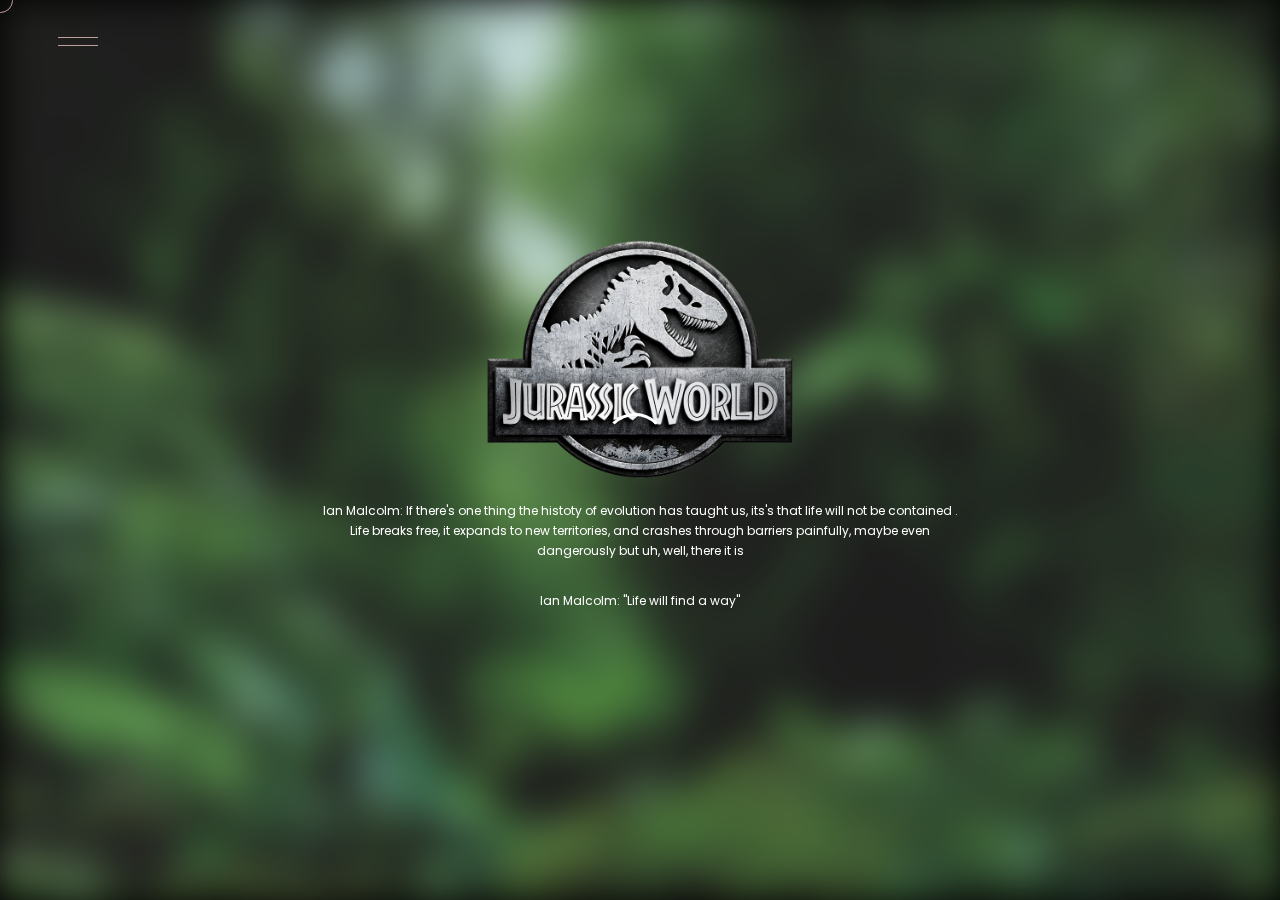
==== index.html @ 003c0462 "minor" ====
<!doctype html>
<html lang="en">

<head>

    <link rel="preload" href="wp-content/themes/10princearthur/assets/fonts/KenjoI.woff2" as="font" type="font/woff2"
        crossorigin />
    <link rel="preload" href="wp-content/themes/10princearthur/assets/fonts/TradeGothicLT.woff2" as="font"
        type="font/woff2" crossorigin />
    <link rel="preload" href="wp-content/themes/10princearthur/assets/fonts/TradeGothicLT-Bold.woff2" as="font"
        type="font/woff2" crossorigin />

    <title>Jurassic</title>

    <!--favicon -->
    <link rel="apple-touch-icon" sizes="144x144"
        href="wp-content/themes/10princearthur/assets/favicon/apple-touch-icon.png">
    <link rel="icon" type="image/png" sizes="32x32"
        href="wp-content/themes/10princearthur/assets/favicon/favicon-32x32.png">
    <link rel="icon" type="image/png" sizes="16x16"
        href="wp-content/themes/10princearthur/assets/favicon/favicon-16x16.png">
    <link rel="manifest" href="wp-content/themes/10princearthur/assets/favicon/site.html">
    <link rel="mask-icon" href="wp-content/themes/10princearthur/assets/favicon/safari-pinned-tab.svg" color="#5bbad5">
    

    <style>
        .main-overlay {
            position: fixed;
            top: 0;
            left: 0;
            background: #1d1d1d;
            width: 100%;
            height: 100vh;
            z-index: 1000;
        }
    </style>
    <link rel="stylesheet" type="text/css"
        href="wp-content/themes/10princearthur/assets/css/app-46ab275e9482dc9f40a6.css" />
    <link rel="preload" href="wp-content/themes/10princearthur/assets/css/app-46ab275e9482dc9f40a6.css" as="style" />
    <link rel="preload" href="wp-content/themes/10princearthur/assets/js/app-46ab275e9482dc9f40a6.js" as="script" />

    <meta charset="utf-8">
    <meta name="viewport" content="width=device-width, initial-scale=1">
    <link rel="stylesheet" href="https://maxcdn.bootstrapcdn.com/bootstrap/4.0.0/css/bootstrap.min.css" integrity="sha384-Gn5384xqQ1aoWXA+058RXPxPg6fy4IWvTNh0E263XmFcJlSAwiGgFAW/dAiS6JXm" crossorigin="anonymous">
    
    

    <link rel='dns-prefetch' href='http://s.w.org/' />
    <link rel='https://api.w.org/' href='wp-json/index.html' />

    <style type="text/css">
        #wpadminbar {
            display: none;
        }

        html {
            margin-top: 0 !important;
        }

        * html body {
            margin-top: 0 !important;
        }

        .landing_img{
            width: 320px;
            margin: 0 auto;
            display: block;
        }
        .game_dino_logo{
            width: 30%;
            margin: 0 auto;
            display: block;
        }
        .game_center_bg{
            height: 400px;
            width: 100%;
            background-image: url("./images/volcano.jpg");
            background-size: 100%;
            background-repeat: no-repeat;
            background-position: center;
        }
        .landing_content_div, .game_content_div {
            margin: 2rem;
            width: 50%;
            text-align: center;
            color: white;
            font-size: 12px;
            margin: 1rem auto;
        }
        .h3{
            font-weight: bold !important;
            font-size: 52px !important;
            letter-spacing: 0px !important;
        }
        .header_italic{
            font-style: italic !important;
            font-size: 52px !important;
            letter-spacing: 0px !important;
        }

        .h5, .h6{
            font-weight: 300 !important;
            letter-spacing: 0px !important;
        }
        a:hover{
            text-decoration: none;
            color: white;
        }
        .menu__link{
            font-style: italic !important;
            font-size: 64px !important;
            font-weight: 400 !important;
        }
        .menu_items{
            margin: 3rem 0 !important;
        }

        @media only screen and (min-width: 768px) and (max-width: 992px) {
            
            .landing_para{
                font-size: 16px;
            }
            .landing_sub_para{
                font-size: 14px;
            }
            .landing_content_div{
                width: 75% !important;
            }
        }
        @media only screen and (min-width: 576px) and (max-width: 782px) {
            html {
                margin-top: 0 !important;
            }

            * html body {
                margin-top: 0 !important;
            }
            .landing_img{
                width: 3500px;
                margin: 0 auto;
                display: block;
            }
            .landing_para{
                font-size: 16px;
            }
            .landing_sub_para{
                font-size: 14px;
            }
            .landing_content_div{
                width: 90% !important;
            }
        }
        
        @media only screen and (max-width: 576px) {
            html {
                margin-top: 0 !important;
            }

            * html body {
                margin-top: 0 !important;
            }
            .landing_img{
                width: 270px;
                margin: 0 auto;
                display: block;
            }
            .landing_para{
                font-size: 14px;
            }
            .landing_sub_para{
                font-size: 12px;
            }
            .landing_content_div{
                width: 90% !important;
            }
        }
        .menu{
            background-image: url('./images/menubg.jpg');
            background-size: 100% 100%;
            background-repeat: no-repeat;
        }

        
    </style>

</head>

<body>
    


    <div class="main-overlay"></div>

    <div class="loader-bg"></div>
    <div class="preloader">
        <div></div>
    </div>
    <audio autoplay loop  id="playAudio">
        <source src="music/music.ogg">
        <source src="music/music.mp3">
    </audio>

    <x-application use-router="true" class="app">

        <header class="header js-header is-menu-active">
            <button class="header__btn js-menu-btn">
                <span></span>
                <span></span>
            </button>
            <p id="idx_cart" class="mb-0" style="color: white;">
                cart
            </p>
            <a class="header__logo" style="display: none;">
                <app-header-logo></app-header-logo>
            </a>
        </header>

        <app-menu class="menu js-menu" >

            <button class="menu__closeBtn js-menu-btn">
                <span></span>
                <span></span>
            </button>

            <div class="menu__bg">

                
            </div>

            <div class="home__slideshow__content__bg" style="opacity: 1"></div>

            <app-mouse-scroll desktop-only="false" style="height: 100%;">
                <nav class="menu__content">
                    <div class="menu_items">
                        <a class="menu__link" data-menu-link href="#" data-index="0"
                            data-img-index="0">
                            <span class="text">About</span>
                        </a>
                    </div>
                    <div class="menu_items">
                        <a class="menu__link" data-menu-link href="#" data-index="1"
                            data-img-index="1">
                            <span class="text" style="font-weight: bold;">The Games & <span style="font-weight: 400;">Rules</span></span>
                        </a>
                    </div>
                    <div class="menu_items">
                        <a class="menu__link" data-menu-link href="#" data-index="2"
                            data-img-index="2">
                            <span class="text">Agenda</span>
                        </a>
                    </div>
                    <div class="menu_items">
                        <a class="menu__link" data-menu-link href="#" data-index="3"
                            data-img-index="3">
                            <span class="text">Shop</span>
                        </a>
                    </div>
                </nav>
            </app-mouse-scroll>
        </app-menu>


        <main role="main" class="main" data-main>


            <page-home class="is-intro">

                <app-slideshow class="home__slideshow">

                    


                    <!-- about -->
                    <div class="home__slideshow__slide js-slide">
                        <!-- has-content -->
                        <div class="home__slideshow__slide__inner">

                            <div class="cover is-video">

                                <img src="./images/landingspage.jpg" aria-label="" alt="" title=""
                                    data-hd-src="./images/landingspage.jpg"
                                    data-md-src="./images/landingspage.jpg"
                                    data-sd-src="./images/landingspage.jpg" responsive-img
                                    style="filter:blur(20px)" :align-100="" style="object-position: 50% 100%"
                                    class="" />

                                <img src="./images/landingspage.jpg" aria-label="" alt=""
                                    title="" data-hd-src="./images/landingspage.jpg"
                                    data-md-src="./images/landingspage.jpg"
                                    data-sd-src="./images/landingspage.jpg" responsive-img
                                    style="filter:blur(20px)" :align-100="" style="object-position: 50% 100%"
                                    class="mobilePortraitOnly" />


                            </div>
                            <div class="loader">
                                <div class="loader__content"></div>
                            </div>

                            <div class="home__slideshow__content" style="display: flex; align-items: center;">
                                <div class="home__slideshow__content__bg"></div>
                                <div class="home__intro">
                                    <div class="home__intro__content" style="display: flex; justify-content: center; align-items: center; flex-direction: column;">
                                        <img class="landing_img" src="./images/jurassicworldlogo.png"  />
                                        <div class="landing_content_div">
                                            <p class="landing_para" style="line-height: 20px;">Ian Malcolm: If there's one thing the histoty of evolution has taught us, its's that life will not be contained
                                            . Life breaks free, it expands to new territories, and crashes through barriers painfully, maybe even dangerously but uh, well, there it is  </p>
                                            <p class="landing_sub_para" style="margin: 2rem">Ian Malcolm: "Life will find a way"</p>
                                        </div>
                                    </div>
                                    <div class="home__introLine">
                                        <svg viewBox="0 0 20 109" xmlns="http://www.w3.org/2000/svg">
                                            <g stroke="#FFFFFE" fill="none" fill-rule="evenodd">
                                                <path d="M10 0v108M1.146 99.353L10 108.209l8.853-8.855" />
                                            </g>
                                        </svg>
                                    </div>
                                </div>
                            </div>
                            <div class="home__introLine">
                                <svg viewBox="0 0 20 109" xmlns="http://www.w3.org/2000/svg">
                                    <g stroke="#FFFFFE" fill="none" fill-rule="evenodd">
                                        <path d="M10 0v108M1.146 99.353L10 108.209l8.853-8.855" />
                                    </g>
                                </svg>
                            </div>
                        </div>
                    </div>


                    <div class="home__slideshow__slide js-slide">
                        <!-- has-content -->
                        <div class="home__slideshow__slide__inner">

                            <div class="cover is-video">

                                <img src="./images/aboutus.jpg" aria-label="" alt="" title=""
                                    data-hd-src="./images/aboutus.jpg"
                                    data-md-src="./images/aboutus.jpg"
                                    data-sd-src="./images/aboutus.jpg" responsive-img
                                    style="filter:blur(20px)" :align-100="" style="object-position: 50% 100%"
                                    class="" />

                                <img src="./images/aboutus.jpg" aria-label="" alt=""
                                    title="" data-hd-src="./images/aboutus.jpg"
                                    data-md-src="./images/aboutus.jpg"
                                    data-sd-src="./images/aboutus.jpg" responsive-img
                                    style="filter:blur(20px)" :align-100="" style="object-position: 50% 100%"
                                    class="mobilePortraitOnly" />


                            </div>

                            <div class="home__slideshow__content" style="display: flex; align-items: center;">
                                <div class="home__slideshow__content__bg"></div>
                                <div>
                                    <div style="display: flex; gap: 10px;">
                                        <app-multiline set-delay="false" class="home__slideshow__title" word-class="h3">
                                            ABOUT</app-multiline>
                                        <app-multiline set-delay="false" class="home__slideshow__title" word-class="header_italic">
                                            US</app-multiline>
                                    </div>
                                    
                                    <app-multiline set-delay="false" class="home__slideshow__text" word-class="h5" style="margin: 1rem 0;">
                                        We are Exod Studio, aboard game publisher based in France. As big fans of the Jurassic license, we are happy and proud to work with Universal and Amblim to bring you the Jurassic World experience as a miniature game.
                                    </app-multiline>

                                    <app-multiline set-delay="false" class="home__slideshow__text_2" word-class="h6" style="margin: 1rem 0; color: white;">
                                        Check out our other games and projects on our website by clicking on the link<br />
                                        below:
                                    </app-multiline>

                                    <app-multiline set-delay="false" class="home__slideshow__text_2" word-class="h6" style="margin: 1.5rem 0; color: white;">
                                        https://exodstudio.com
                                    </app-multiline>
                                </div>
                            </div>
                        </div>
                    </div>


                    <div class="home__slideshow__slide js-slide">
                        <!-- has-content -->
                        <div class="home__slideshow__slide__inner">

                            <div class="cover is-video">

                                <img src="./images/gamebg.jpg" aria-label="" alt="" title=""
                                    data-hd-src="./images/gamebg.jpg"
                                    data-md-src="./images/gamebg.jpg"
                                    data-sd-src="./images/gamebg.jpg" responsive-img
                                    style="filter:blur(20px)" :align-100="" style="object-position: 50% 100%"
                                    class="" />

                                <img src="./images/gamebg.jpg" aria-label="" alt=""
                                    title="" data-hd-src="./images/gamebg.jpg"
                                    data-md-src="./images/gamebg.jpg"
                                    data-sd-src="./images/gamebg.jpg" responsive-img
                                    style="filter:blur(20px)" :align-100="" style="object-position: 50% 100%"
                                    class="mobilePortraitOnly" />


                            </div>
                            <div class="loader">
                                <div class="loader__content"></div>
                            </div>

                            <div class="home__slideshow__content" style="display: flex; align-items: center;">
                                <div class="home__slideshow__content__bg"></div>
                                <div class="home__intro">
                                    <div class="home__intro__content" style="display: flex; justify-content: center; align-items: center; flex-direction: column;">
                                        <div style="display: flex; gap: 10px;">
                                            <app-multiline set-delay="false" class="home__slideshow__title" word-class="h3">
                                                THE</app-multiline>
                                            <app-multiline set-delay="false" class="home__slideshow__title" word-class="header_italic">
                                                MINIATURE GAME</app-multiline>
                                        </div>
                                        <!-- <p class="page_header" style="font-size: 48px;">The <span class="font-weight-normal font-italic">BoardGame</span></p> -->
                                        <div class="landing_content_div">
                                            <p class="landing_para" style="line-height: 20px;">
                                                Jurassic World Miniature Game is an ambitious project that aims to immerse players in the world of the Jurassic World and Jurassic Park movie franchise.
                                                The game uses both miniature and cards to bring the players directly into the action and give then a truly cinematic experience.
                                            </p>
                                        </div>
                                    </div>
                                    <div class="home__introLine">
                                        <svg viewBox="0 0 20 109" xmlns="http://www.w3.org/2000/svg">
                                            <g stroke="#FFFFFE" fill="none" fill-rule="evenodd">
                                                <path d="M10 0v108M1.146 99.353L10 108.209l8.853-8.855" />
                                            </g>
                                        </svg>
                                    </div>
                                </div>
                            </div>
                            <div class="home__introLine">
                                <svg viewBox="0 0 20 109" xmlns="http://www.w3.org/2000/svg">
                                    <g stroke="#FFFFFE" fill="none" fill-rule="evenodd">
                                        <path d="M10 0v108M1.146 99.353L10 108.209l8.853-8.855" />
                                    </g>
                                </svg>
                            </div>
                        </div>
                    </div>


                    <div class="home__slideshow__slide js-slide" style="background: white;">
                        <!-- has-content -->
                        <div class="home__slideshow__slide__inner">

                            <div class="home__slideshow__content" style="display: flex; align-items: center;padding: 0;">
                                <!-- <div class="home__slideshow__content__bg"></div> -->                               
                            
                                <div class="container py-5">
                                    <div class="row my-5">
                                        <div class="col-md-6">
                                            <div>
                                                <div >
                                                    <app-multiline set-delay="false" class="home__slideshow__title" word-class="h3" style="margin-bottom: 5px; color: black">
                                                        WELCOME TO</app-multiline>
                                                    <app-multiline set-delay="false" class="home__slideshow__title" word-class="header_italic" style="color: black">
                                                        JURASSIC WORLD</app-multiline>
                                                </div>
                                                <app-multiline set-delay="false" class="home__slideshow__text" word-class="h5" style="margin: 1rem 0; color: black;" >
                                                    Jurassic World Miniature Game is a compitetive card-based skimish game for 2-4 players . 
                                                    Take the control of dinosaurs abd humans from the movie franchise!
                                                </app-multiline>
            
                                                <app-multiline set-delay="false" class="home__slideshow__text_2" word-class="h6" style="margin: 1rem 0; color: black;">
                                                    The main box contains everything you need to stage a narrative campaign of 12 mission depicting the story of the Park Rangers during the events of the Jurassic World movie and beyond. Each Mission is about 30 to 90 minutes to play.
                                                </app-multiline>
                                                <app-multiline set-delay="false" class="home__slideshow__text_2" word-class="h6" style="margin: 1rem 0; color: black;">
                                                    Extend the experience by using the free play mode. Create your own missions and roster  of units using the miniatures and terrain from your collection.
                                                    The main box can also be expanded with numerous expansions containing new game modes and unique miniatures.
                                                </app-multiline>
                                            </div>
                                        </div>
                                        <div class="d-none d-md-block d-lg-block d-xl-block col-md-6">
                                            <img class="corebox" src='./images//MOCKUP_COREBOX_FR.png' style="width: 100%;" />
                                        </div>
                                    </div>                
                                    
                                </div>
                            </div>
                        </div>
                    </div>


                    <div class="home__slideshow__slide js-slide" style="background: white;">
                        <!-- has-content -->
                        <div class="home__slideshow__slide__inner">

                            <div class="home__slideshow__content" style="display: flex; align-items: center;padding: 0;">
                                <!-- <div class="home__slideshow__content__bg"></div> -->                               
                            
                                <div class="container py-5">
                                    <div>
                                        <div class="game_center_bg">
                                            <div class="d-flex h-100 align-items-center">
                                                <img class="game_dino_logo" src="images/jurassicworldlogo.png" />
                                            </div>
                                        </div>
                                    </div>               
                                    
                                </div>
                            </div>
                        </div>
                    </div>

                    <div class="home__slideshow__slide js-slide" style="background: white;">
                        <!-- has-content -->
                        <div class="home__slideshow__slide__inner">

                            <div class="home__slideshow__content" style="display: flex; align-items: center;padding: 0;">
                                <!-- <div class="home__slideshow__content__bg"></div> -->                               
                            
                                <div class="container py-5">
                                    <div class="row my-5">
                                        <div class="col-md-7">
                                        </div>
                                        <div class="col-md-5">
                                            <div >
                                                <div style="display: flex; gap: 10px; justify-content: flex-end;">
                                                    <app-multiline set-delay="false" class="home__slideshow__title" word-class="h3" style="color: black">
                                                        THE</app-multiline>
                                                    <app-multiline set-delay="false" class="home__slideshow__title" word-class="header_italic" style="color: black">
                                                        RULES</app-multiline>
                                                </div>
                                                <app-multiline set-delay="false" class="home__slideshow__text" word-class="h5" style="margin: 1rem 0; color: black;  text-align: end;" >
                                                    Interested in the rules of the game?
                                                </app-multiline>
                                                <app-multiline set-delay="false" class="home__slideshow__text" word-class="h5" style="margin: 1rem 0; color: black;  text-align: end;" >
                                                    Simply download them below:
                                                </app-multiline>
                                                
                                                <app-multiline set-delay="false" class="home__slideshow__text_2" word-class="h6" style="margin: 1rem 0; color: black; text-align: end;">
                                                    Choose your scenario, select the units you're teaming up, and build your deck of Action and Hero cards based on those choices. Then deploy your miniatures on the board and start the game!
                                                </app-multiline>
                                                <app-multiline set-delay="false" class="home__slideshow__text_2" word-class="h6" style="margin: 1rem 0; color: black; text-align: end;">
                                                    Download the complete rules of the game with the<br />
                                                    below:
                                                </app-multiline>
                                                <a href="#">
                                                    <app-multiline set-delay="false" class="home__slideshow__text" word-class="h5" style="margin: 1rem 0; color: black;  text-align: end;" >
                                                        DOWNLOAD PDF
                                                    </app-multiline>
                                                </a>
                                                <a target="_blank" href="https://www.youtube.com/watch?v=rvByXpLkl5E" style="text-decoration: underline;">
                                                    <app-multiline set-delay="false" class="home__slideshow__text" word-class="h6" style="margin: 0.5rem 0; color: red;  text-align: end;" >
                                                        https://www.youtube.com/watch?v=rvByXpLkl5E
                                                    </app-multiline>
                                                </a>
                                                <a target="_blank" href="https://www.youtube.com/watch?v=rvByXpLkl5E" style="text-decoration: underline;">
                                                    <app-multiline set-delay="false" class="home__slideshow__text" word-class="h6" style="margin: 0.5rem 0; color: red;  text-align: end;" >
                                                        https://youtu.be/SiNRdaDM_sU
                                                    </app-multiline>
                                                </a>
                                            </div>
                                        </div>
                                    </div>                
                                    
                                </div>
                            </div>
                            <img class="dino_img d-none d-md-block" src="images/dino.png" style="position: absolute;bottom: -30px; left: -35px; width: 60%;" />
                        </div>
                    </div>

                    <!-- contact -->
                    <div class="home__slideshow__slide js-slide">
                        <!-- has-content -->
                        <div class="home__slideshow__slide__inner">

                            <div class="cover is-video">

                                <img src="./images/contact.jpg" aria-label="" alt="" title=""
                                    data-hd-src="./images/contact.jpg"
                                    data-md-src="./images/contact.jpg"
                                    data-sd-src="./images/contact.jpg" responsive-img
                                    style="filter:blur(20px)" :align-100="" style="object-position: 50% 100%"
                                    class="" />

                                <img src="./images/contact.jpg" aria-label="" alt=""
                                    title="" data-hd-src="./images/contact.jpg"
                                    data-md-src="./images/contact.jpg"
                                    data-sd-src="./images/contact.jpg" responsive-img
                                    style="filter:blur(20px)" :align-100="" style="object-position: 50% 100%"
                                    class="mobilePortraitOnly" />


                            </div>

                            <div class="home__slideshow__content" style="display: flex; align-items: center;">
                                <div class="home__slideshow__content__bg"></div>
                                <div>
                                    <div style="display: flex; gap: 10px;">
                                        <app-multiline set-delay="false" class="home__slideshow__title" word-class="h3">
                                            CONTACT</app-multiline>
                                        <app-multiline set-delay="false" class="home__slideshow__title" word-class="header_italic">
                                            US</app-multiline>
                                    </div>
                                    <app-multiline set-delay="false" class="home__slideshow__text" word-class="h5" style="margin: 1rem 0;">
                                        Follow us on social networks to get to know us better, we will always be happy to share our adventure with the community.
                                    </app-multiline>

                                    <app-multiline set-delay="false" class="home__slideshow__text" word-class="h5" style="margin-top: 3rem">
                                        Community Manager
                                    </app-multiline>
                                    <app-multiline set-delay="false" class="home__slideshow__text_2" word-class="h6">
                                        david.lockwood@exod-games.com
                                    </app-multiline>

                                    <app-multiline set-delay="false" class="home__slideshow__text" word-class="h5" style="margin-top: 2rem">
                                        Contact Mail
                                    </app-multiline>
                                    <app-multiline set-delay="false" class="home__slideshow__text_2" word-class="h6" >
                                        contact@exod-games.com
                                    </app-multiline>
                                </div>
                            </div>
                        </div>
                    </div>

                    


                </app-slideshow>
            </page-home>

        </main>

        <!-- <div class="cookieBanner__bg"></div>
        <div class="cookieBanner js-cookie-bar">
            <div class="cookieBanner__text">
                This site uses cookies to optimize your experience. <a class="desktopOnly" data-privacy-open
                    aria-label="open privacy policies">
                    Read more </a>
            </div>
            <a class="cookieBanner__text mobileAndTabletOnly" data-privacy-open aria-label="open privacy policies">
                Read more </a>
            <div class="cookieBanner__line" aria-hidden="true"></div>
            <button aria-label="accept cookies" class="js-cookie-accept | cookieBanner__btnAccept"
                aria-label="accept cookies">
                Accept </button>
            <button aria-label="deny cookies" class="js-cookie-refuse | cookieBanner__btnRefuse"
                aria-label="close cookies">
                <span></span>
                <span></span>
            </button>
        </div> -->


        <div class="privacy" data-privacy>
            <div class="privacy__inner">
                <button class="privacy__closeBtn" data-privacy-close aria-label="close privacy policies">
                    <span></span>
                    <span></span>
                </button>
                <div class="privacy__bg" aria-hidden="true"></div>
                <h2 class="privacy__header desktopOnly">
                    <app-multiline delay="0.7" word-class="privacy__title">
                        privacy policy </app-multiline>
                </h2>
                <div class="privacy__content">
                    <app-mouse-scroll data-scroll-speed="0.03" data-scroll-mult="1.3" desktop-only="true">
                        <div class="js-content">
                            <h2 class="privacy__header mobileOnly">
                                <app-multiline delay="7" word-class="privacy__title">
                                    privacy policy </app-multiline>
                            </h2>
                            <div>
                                <p>North Drive Investments and its associated housing developments, including 10 Prince
                                    Arthur, believe strongly that every person has the right to privacy. When
                                    registering at our sales offices or visiting our websites, North Drive Investments
                                    collects personal information from individuals with a commitment to the protection
                                    of individual privacy. North Drive Investments asks for and maintains information on
                                    its visitors and clients to provide a better, more personal experience and to
                                    promote special offers. North Drive Investments has taken measures to protect the
                                    security and confidentiality of personal information.</p>
                                <h4 class="h3 h4">OPT-OUT</h4>
                                <p>When appropriate, you are given the opportunity to: (i) opt-out of receiving
                                    communications from us; (ii) remove your personal information from our records; or
                                    (iii) elect to no longer use the Website. If you wish to opt-out of receiving
                                    further communications, please contact our Privacy Officer by email or phone using
                                    the contact information provided below.</p>
                                <h4 class="h4">COLLECTION OF DATA</h4>
                                <p>Our third party service providers, including advertising service providers, may also
                                    use web beacons and cookies to collect personal information from your browser or
                                    device when you visit or use our Website. We and our service providers use this
                                    personal information to advertise to you, including by providing targeted
                                    advertisements to you on other websites. You may be able to change the preferences
                                    on your browser or device to prevent or limit the acceptance of cookies, but this
                                    may prevent you from taking advantage of some Website features. You may also opt-out
                                    of the use of cookies by contacting our Privacy Officer using the contact
                                    information provided below.</p>
                                <p>If you have any questions or concerns about this Privacy Policy or our collection and
                                    use of your personal information, please contact us at:<br />
                                    <a href="mailto:INFO@NORTHDRIVE.CA">INFO@NORTHDRIVE.CA</a>
                                </p>
                                <p>&nbsp;</p>
                            </div>
                        </div>
                    </app-mouse-scroll>
                </div>
            </div>
        </div>

        <!-- <div style="display-inline-block" class="btn--phone">
            <a href="tel:416 670 3699">
                416 670 3699
            </a>
        </div>

        <div style="display-inline-block" class="btn--register">
            <a href="http://cinderblocinc.com/contact/" class="is-phone">
                416 670 3699
            </a>
            <span class="btn--register__sepa"></span>
            <a href="http://cinderblocinc.com/register/">
                Register
            </a>
        </div> -->

        <div class="cursor" data-cursor></div>

    </x-application>

    <script src="https://code.jquery.com/jquery-3.2.1.slim.min.js" integrity="sha384-KJ3o2DKtIkvYIK3UENzmM7KCkRr/rE9/Qpg6aAZGJwFDMVNA/GpGFF93hXpG5KkN" crossorigin="anonymous"></script>

    <script type="text/javascript" async
        src="wp-content/themes/10princearthur/assets/js/app-46ab275e9482dc9f40a6.js"></script>

    <script>
        $(document).ready(function(){
            document.getElementById("playAudio").play()
            $('#playAudio').get(0).autoplay();
        });
    </script>


</body>

<!-- Mirrored from cinderblocinc.com/10princearthur/ by HTTrack Website Copier/3.x [XR&CO'2014], Wed, 21 Apr 2021 03:10:47 GMT -->

</html>
---- wp-content/themes/10princearthur/assets/css/app-46ab275e9482dc9f40a6.css ----
@import url('https://fonts.googleapis.com/css2?family=Poppins:ital,wght@0,200;0,300;0,400;0,500;0,600;0,700;1,200;1,300;1,400;1,500;1,600&display=swap');
:root {
  --windowWidth: 100vw;
  --windowHeight: 100vh;
}
html {
  overflow-x: hidden;
  overflow-y: hidden;
  height: 100%;
  width: 100%;
  scroll-behavior: smooth;
}
@media (prefers-reduced-motion: reduce) {
  html {
    scroll-behavior: auto;
  }
}
@media screen and (max-width: 1024px) {
  html {
    overflow-y: auto;
  }
}
body {
  width: 100%;
  overflow: hidden;
  margin: 0 !important;
  -webkit-tap-highlight-color: rgba(0,0,0,0);
}
x-application,
x-application > *,
x-application:hover,
x-application > *:hover {
  cursor: none !important;
}
.acf-block-preview {
  overflow: hidden;
}
x-application,
.acf-block-preview {
  display: block;
  position: relative;
  background: #c09f9b;
  -webkit-font-smoothing: antialiased;
  -moz-osx-font-smoothing: grayscale;
  -moz-font-feature-settings: "liga", "kern";
  text-rendering: optimizelegibility;
  -webkit-text-size-adjust: 100%;
  -ms-text-size-adjust: 100%;
}
x-application *,
.acf-block-preview *,
x-application *:before,
.acf-block-preview *:before,
x-application *:after,
.acf-block-preview *:after {
  box-sizing: border-box;
}
x-application a,
.acf-block-preview a {
  color: inherit;
  text-decoration: none;
}
x-application a,
.acf-block-preview a,
x-application button,
.acf-block-preview button {
  cursor: pointer;
  outline: none;
  border: none;
  -webkit-appearance: none;
}
x-application input,
.acf-block-preview input,
x-application button,
.acf-block-preview button,
x-application a,
.acf-block-preview a {
  -webkit-appearance: none;
  outline: none;
}
x-application ol,
.acf-block-preview ol,
x-application ul,
.acf-block-preview ul,
x-application li,
.acf-block-preview li {
  list-style: none;
  padding: 0;
}
x-application header_italic,
.acf-block-preview header_italic,
x-application h1,
.acf-block-preview h1,
x-application h2,
.acf-block-preview h2,
x-application h3,
.acf-block-preview h3,
x-application h4,
.acf-block-preview h4,
x-application h5,
.acf-block-preview h5,
x-application h6,
.acf-block-preview h6,
x-application p,
.acf-block-preview p,
x-application button,
.acf-block-preview button,
x-application ul,
.acf-block-preview ul {
  margin: 0;
}
x-application input:-webkit-autofill,
.acf-block-preview input:-webkit-autofill,
x-application input:-webkit-autofill:hover,
.acf-block-preview input:-webkit-autofill:hover,
x-application input:-webkit-autofill:focus,
.acf-block-preview input:-webkit-autofill:focus,
x-application input:-webkit-autofill:active,
.acf-block-preview input:-webkit-autofill:active {
  -webkit-transition: "color 9999s ease-out, background-color 9999s ease-out";
  -webkit-transition-delay: 9999s;
}
x-application,
.acf-block-preview {
  color: #fff;
  font-size: 26px;
  font-size: calc( 13px + (26 - 13) * (100vw - 320px) / (1024 - 320) );
  line-height: 1.3;
  font-family: 'Poppins', sans-serif;
  -webkit-font-variant-ligatures: no-common-ligatures;
  font-variant-ligatures: none;
}
x-application .menu__link,
.acf-block-preview .menu__link {
  font-size: 6.8359375vw;
  font-weight: normal;
  letter-spacing: 0.054545454545455em;
  line-height: 0.8;
  margin: 1rem 0;
}
@media screen and (max-width: 1024px) {
  x-application .menu__link,
  .acf-block-preview .menu__link {
    font-size: 70px;
  }
}
@media screen and (max-width: 767px) and (orientation: portrait), screen and (max-width: 850px) and (orientation: landscape) {
  x-application .menu__link,
  .acf-block-preview .menu__link {
    font-size: 25px;
  }
}
x-application .header_italic,
.acf-block-preview .header_italic,
x-application .h2,
.acf-block-preview .h2,
x-application .h3,
.acf-block-preview .h3,
x-application .h4,
.acf-block-preview .h4,
x-application .label,
.acf-block-preview .label,
x-application .input--text,
.acf-block-preview .input--text,
x-application .input--submit,
.acf-block-preview .input--submit,
x-application .form__success,
.acf-block-preview .form__success,
x-application .editorialTitle,
.acf-block-preview .editorialTitle,
x-application .privacy__title,
.acf-block-preview .privacy__title {
  font-weight: normal;
  text-transform: uppercase;
  position: relative;
  letter-spacing: 0.054545454545455em;
  font-family: 'Poppins', sans-serif;
  color: inherit;
  line-height: 0.916666666666667;
}
@media screen and (min-width: 1025px) {
  x-application .header_italic,
  .acf-block-preview .header_italic,
  x-application .h2,
  .acf-block-preview .h2,
  x-application .h3,
  .acf-block-preview .h3,
  x-application .h4,
  .acf-block-preview .h4,
  x-application .label,
  .acf-block-preview .label,
  x-application .input--text,
  .acf-block-preview .input--text,
  x-application .input--submit,
  .acf-block-preview .input--submit,
  x-application .form__success,
  .acf-block-preview .form__success,
  x-application .editorialTitle,
  .acf-block-preview .editorialTitle,
  x-application .privacy__title,
  .acf-block-preview .privacy__title {
    font-size: calc(36px + (66 - 36) * (100vw - 1025px) / (1920 - 1025));
  }
}
@media screen and (max-width: 1024px) {
  x-application .header_italic,
  .acf-block-preview .header_italic,
  x-application .h2,
  .acf-block-preview .h2,
  x-application .h3,
  .acf-block-preview .h3,
  x-application .h4,
  .acf-block-preview .h4,
  x-application .label,
  .acf-block-preview .label,
  x-application .input--text,
  .acf-block-preview .input--text,
  x-application .input--submit,
  .acf-block-preview .input--submit,
  x-application .form__success,
  .acf-block-preview .form__success,
  x-application .editorialTitle,
  .acf-block-preview .editorialTitle,
  x-application .privacy__title,
  .acf-block-preview .privacy__title {
    font-size: 36px;
  }
}
@media screen and (max-width: 850px) and (orientation: landscape) {
  x-application .header_italic,
  .acf-block-preview .header_italic,
  x-application .h2,
  .acf-block-preview .h2,
  x-application .h3,
  .acf-block-preview .h3,
  x-application .h4,
  .acf-block-preview .h4,
  x-application .label,
  .acf-block-preview .label,
  x-application .input--text,
  .acf-block-preview .input--text,
  x-application .input--submit,
  .acf-block-preview .input--submit,
  x-application .form__success,
  .acf-block-preview .form__success,
  x-application .editorialTitle,
  .acf-block-preview .editorialTitle,
  x-application .privacy__title,
  .acf-block-preview .privacy__title {
    font-size: 28px !important;
  }
}
@media screen and (max-width: 767px) and (orientation: portrait) {
  x-application .header_italic,
  .acf-block-preview .header_italic,
  x-application .h2,
  .acf-block-preview .h2,
  x-application .h3,
  .acf-block-preview .h3,
  x-application .h4,
  .acf-block-preview .h4,
  x-application .label,
  .acf-block-preview .label,
  x-application .input--text,
  .acf-block-preview .input--text,
  x-application .input--submit,
  .acf-block-preview .input--submit,
  x-application .form__success,
  .acf-block-preview .form__success,
  x-application .editorialTitle,
  .acf-block-preview .editorialTitle,
  x-application .privacy__title,
  .acf-block-preview .privacy__title {
    font-size: 30px !important;
  }
}
x-application .is-floorplan .h2,
.acf-block-preview .is-floorplan .h2 {
  font-size: 25px;
  letter-spacing: 0.04em;
}
x-application .h5,
.acf-block-preview .h5 {
  line-height: 1;
  font-weight: 500;
  font-family: 'Poppins', sans-serif;
  font-size: 18px;
  letter-spacing: 0.12em;
}
x-application .h6,
.acf-block-preview .h6 {
  line-height: 1;
  font-weight: 500;
  font-family: 'Poppins', sans-serif;
  font-size: 10px;
  letter-spacing: 0.12em;
}
@media screen and (max-width: 959px), screen and (max-width: 1024px) and (orientation: portrait) {
  x-application .is-floorplan-right .h2,
  .acf-block-preview .is-floorplan-right .h2,
  x-application .is-floorplan-left .h2,
  .acf-block-preview .is-floorplan-left .h2 {
    font-size: 25px !important;
  }
}
x-application .text--medium,
.acf-block-preview .text--medium {
  line-height: 1.333333333333333;
  font-weight: 100;
  font-family: 'Poppins', sans-serif;
  font-size: 27px;
}
@media screen and (min-width: 1025px) {
  x-application .text--medium,
  .acf-block-preview .text--medium {
    font-size: calc(27px + (48 - 27) * (100vw - 1025px) / (1920 - 1025));
  }
}
x-application .text--small,
.acf-block-preview .text--small {
  letter-spacing: 0.04em;
  font-weight: 100;
  font-family: 'Poppins', sans-serif;
  font-size: 15px;
  line-height: 1.333333333333333;
}
@media screen and (min-width: 1025px) {
  x-application .text--small,
  .acf-block-preview .text--small {
    font-size: calc(18px + (28 - 18) * (100vw - 1025px) / (1920 - 1025));
    line-height: 1.555555555555556;
  }
}
@media screen and (max-width: 1024px) {
  x-application .text--small,
  .acf-block-preview .text--small {
    font-size: 17px;
  }
}
@media screen and (max-width: 767px) and (orientation: portrait), screen and (max-width: 850px) and (orientation: landscape) {
  x-application .text--small,
  .acf-block-preview .text--small {
    font-size: 15px;
  }
}
x-application .text--xsmall,
.acf-block-preview .text--xsmall {
  line-height: 2.571428571428572;
  letter-spacing: 0.12em;
  font-weight: bold;
  font-family: 'Poppins', sans-serif;
  font-size: 1.3671875vw;
}
x-application .privacy__content,
.acf-block-preview .privacy__content {
  font-size: 12px;
  font-size: calc( 12px + (12 - 12) * (100vw - 320px) / (1024 - 320) );
  line-height: 1.75;
  font-weight: normal;
  position: relative;
  font-family: 'Poppins', sans-serif;
  color: #fff;
}
x-application .privacy__content p,
.acf-block-preview .privacy__content p {
  margin-bottom: 25px;
}
x-application .privacy__content header_italic,
.acf-block-preview .privacy__content header_italic,
x-application .privacy__content h2,
.acf-block-preview .privacy__content h2,
x-application .privacy__content h3,
.acf-block-preview .privacy__content h3,
x-application .privacy__content h4,
.acf-block-preview .privacy__content h4,
x-application .privacy__content h5,
.acf-block-preview .privacy__content h5,
x-application .privacy__content h6,
.acf-block-preview .privacy__content h6,
x-application .privacy__content a,
.acf-block-preview .privacy__content a,
x-application .privacy__content b,
.acf-block-preview .privacy__content b,
x-application .privacy__content strong,
.acf-block-preview .privacy__content strong {
  color: #161615;
}
x-application .privacy__content header_italic,
.acf-block-preview .privacy__content header_italic,
x-application .privacy__content h2,
.acf-block-preview .privacy__content h2,
x-application .privacy__content h2.h2,
.acf-block-preview .privacy__content h2.h2,
x-application .privacy__content h3,
.acf-block-preview .privacy__content h3,
x-application .privacy__content h3.h3,
.acf-block-preview .privacy__content h3.h3,
x-application .privacy__content h4,
.acf-block-preview .privacy__content h4,
x-application .privacy__content h4.h4,
.acf-block-preview .privacy__content h4.h4,
x-application .privacy__content h5,
.acf-block-preview .privacy__content h5,
x-application .privacy__content h5.h5,
.acf-block-preview .privacy__content h5.h5,
x-application .privacy__content h6,
.acf-block-preview .privacy__content h6,
x-application .privacy__content h6.h6,
.acf-block-preview .privacy__content h6.h6 {
  font-size: 12px;
  font-size: calc( 12px + (12 - 12) * (100vw - 320px) / (1024 - 320) );
  font-weight: normal;
  line-height: 1.75;
  text-transform: uppercase;
  letter-spacing: 0.05em;
  font-family: 'Poppins', sans-serif;
  color: #161615;
}
x-application .number b,
.acf-block-preview .number b,
x-application .text--number,
.acf-block-preview .text--number,
x-application .header__title,
.acf-block-preview .header__title,
x-application .detail,
.acf-block-preview .detail {
  font-family: 'Poppins', sans-serif;
  font-size: 14px;
  letter-spacing: 0.12em;
  line-height: 1;
}
x-application .number b,
.acf-block-preview .number b,
x-application .text--number,
.acf-block-preview .text--number,
x-application .header__title,
.acf-block-preview .header__title {
  display: block;
}
x-application .text--number,
.acf-block-preview .text--number,
x-application .number b,
.acf-block-preview .number b {
  font-weight: bold;
}
x-application .detail,
.acf-block-preview .detail {
  line-height: 1.714285714285714;
}
@media screen and (max-width: 850px) and (orientation: landscape) {
  x-application .detail,
  .acf-block-preview .detail {
    font-size: 9px;
  }
}
@media screen and (max-width: 767px) and (orientation: portrait), screen and (max-width: 850px) and (orientation: landscape) {
  x-application .text--number,
  .acf-block-preview .text--number {
    font-size: 12px;
  }
}
.slideAnim,
.slideUp,
.slideUp--0,
.slideUp--1,
.slideUp--2,
.slideUp--3,
.slideUp--4,
.slideUp--5,
.slideUp--6,
.slideUp--7,
.slideUp--8,
.slideUp--9,
.slideUp--10 {
  will-change: opacity, transform;
  opacity: 0;
  transition: 1.8s cubic-bezier(0.43, 0.195, 0.02, 1);
  transition-property: transform, opacity;
}
.slideUp,
.slideUp--0,
.slideUp--1,
.slideUp--2,
.slideUp--3,
.slideUp--4,
.slideUp--5,
.slideUp--6,
.slideUp--7,
.slideUp--8,
.slideUp--9,
.slideUp--10 {
  transform: translateY(7vh) translateZ(0);
  transform-origin: 0 0;
  transition: all 1.3s cubic-bezier(0.43, 0.195, 0.02, 1);
  opacity: 0;
}
.is-active .slideUp,
.is-active .slideUp--0,
.is-active .slideUp--1,
.is-active .slideUp--2,
.is-active .slideUp--3,
.is-active .slideUp--4,
.is-active .slideUp--5,
.is-active .slideUp--6,
.is-active .slideUp--7,
.is-active .slideUp--8,
.is-active .slideUp--9,
.is-active .slideUp--10,
.slideUp .is-slide-active,
.slideUp--0 .is-slide-active,
.slideUp--1 .is-slide-active,
.slideUp--2 .is-slide-active,
.slideUp--3 .is-slide-active,
.slideUp--4 .is-slide-active,
.slideUp--5 .is-slide-active,
.slideUp--6 .is-slide-active,
.slideUp--7 .is-slide-active,
.slideUp--8 .is-slide-active,
.slideUp--9 .is-slide-active,
.slideUp--10 .is-slide-active {
  transform: translateZ(0);
  opacity: 1;
}
.slideUp.has-anim-ended,
.slideUp--0.has-anim-ended,
.slideUp--1.has-anim-ended,
.slideUp--2.has-anim-ended,
.slideUp--3.has-anim-ended,
.slideUp--4.has-anim-ended,
.slideUp--5.has-anim-ended,
.slideUp--6.has-anim-ended,
.slideUp--7.has-anim-ended,
.slideUp--8.has-anim-ended,
.slideUp--9.has-anim-ended,
.slideUp--10.has-anim-ended,
.has-anim-ended .slideUp,
.has-anim-ended .slideUp--0,
.has-anim-ended .slideUp--1,
.has-anim-ended .slideUp--2,
.has-anim-ended .slideUp--3,
.has-anim-ended .slideUp--4,
.has-anim-ended .slideUp--5,
.has-anim-ended .slideUp--6,
.has-anim-ended .slideUp--7,
.has-anim-ended .slideUp--8,
.has-anim-ended .slideUp--9,
.has-anim-ended .slideUp--10 {
  transform: none;
  transition: none;
  opacity: 1;
  will-change: unset;
}
.fadeIn,
.fadeIn--0,
.fadeIn--1,
.fadeIn--2,
.fadeIn--3,
.fadeIn--4,
.fadeIn--5,
.fadeIn--6,
.fadeIn--7,
.fadeIn--8,
.fadeIn--9,
.fadeIn--10 {
  transition: all 2s cubic-bezier(0.43, 0.195, 0.02, 1);
  opacity: 0;
}
.is-active .fadeIn,
.is-active .fadeIn--0,
.is-active .fadeIn--1,
.is-active .fadeIn--2,
.is-active .fadeIn--3,
.is-active .fadeIn--4,
.is-active .fadeIn--5,
.is-active .fadeIn--6,
.is-active .fadeIn--7,
.is-active .fadeIn--8,
.is-active .fadeIn--9,
.is-active .fadeIn--10,
.is-slide-active .fadeIn,
.is-slide-active .fadeIn--0,
.is-slide-active .fadeIn--1,
.is-slide-active .fadeIn--2,
.is-slide-active .fadeIn--3,
.is-slide-active .fadeIn--4,
.is-slide-active .fadeIn--5,
.is-slide-active .fadeIn--6,
.is-slide-active .fadeIn--7,
.is-slide-active .fadeIn--8,
.is-slide-active .fadeIn--9,
.is-slide-active .fadeIn--10 {
  opacity: 1;
}
.slideUp--0,
.is-active .slideUp--0,
.slideUp--0.is-active {
  transition-delay: 0s;
}
.is-next .slideUp--0,
.is-prev .slideUp--0 {
  transition-delay: 0s;
}
.fadeIn--0,
.is-active .fadeIn--0,
.fadeIn--0.is-active {
  transition-delay: 0s;
}
.is-next .fadeIn--0,
.is-prev .fadeIn--0 {
  transition-delay: 0s;
}
.slideUp--1,
.is-active .slideUp--1,
.slideUp--1.is-active {
  transition-delay: 0.085s;
}
.is-next .slideUp--1,
.is-prev .slideUp--1 {
  transition-delay: 0.07s;
}
.fadeIn--1,
.is-active .fadeIn--1,
.fadeIn--1.is-active {
  transition-delay: 0.085s;
}
.is-next .fadeIn--1,
.is-prev .fadeIn--1 {
  transition-delay: 0.07s;
}
.slideUp--2,
.is-active .slideUp--2,
.slideUp--2.is-active {
  transition-delay: 0.17s;
}
.is-next .slideUp--2,
.is-prev .slideUp--2 {
  transition-delay: 0.14s;
}
.fadeIn--2,
.is-active .fadeIn--2,
.fadeIn--2.is-active {
  transition-delay: 0.17s;
}
.is-next .fadeIn--2,
.is-prev .fadeIn--2 {
  transition-delay: 0.14s;
}
.slideUp--3,
.is-active .slideUp--3,
.slideUp--3.is-active {
  transition-delay: 0.255s;
}
.is-next .slideUp--3,
.is-prev .slideUp--3 {
  transition-delay: 0.21s;
}
.fadeIn--3,
.is-active .fadeIn--3,
.fadeIn--3.is-active {
  transition-delay: 0.255s;
}
.is-next .fadeIn--3,
.is-prev .fadeIn--3 {
  transition-delay: 0.21s;
}
.slideUp--4,
.is-active .slideUp--4,
.slideUp--4.is-active {
  transition-delay: 0.34s;
}
.is-next .slideUp--4,
.is-prev .slideUp--4 {
  transition-delay: 0.28s;
}
.fadeIn--4,
.is-active .fadeIn--4,
.fadeIn--4.is-active {
  transition-delay: 0.34s;
}
.is-next .fadeIn--4,
.is-prev .fadeIn--4 {
  transition-delay: 0.28s;
}
.slideUp--5,
.is-active .slideUp--5,
.slideUp--5.is-active {
  transition-delay: 0.425s;
}
.is-next .slideUp--5,
.is-prev .slideUp--5 {
  transition-delay: 0.35s;
}
.fadeIn--5,
.is-active .fadeIn--5,
.fadeIn--5.is-active {
  transition-delay: 0.425s;
}
.is-next .fadeIn--5,
.is-prev .fadeIn--5 {
  transition-delay: 0.35s;
}
.slideUp--6,
.is-active .slideUp--6,
.slideUp--6.is-active {
  transition-delay: 0.51s;
}
.is-next .slideUp--6,
.is-prev .slideUp--6 {
  transition-delay: 0.42s;
}
.fadeIn--6,
.is-active .fadeIn--6,
.fadeIn--6.is-active {
  transition-delay: 0.51s;
}
.is-next .fadeIn--6,
.is-prev .fadeIn--6 {
  transition-delay: 0.42s;
}
.slideUp--7,
.is-active .slideUp--7,
.slideUp--7.is-active {
  transition-delay: 0.595s;
}
.is-next .slideUp--7,
.is-prev .slideUp--7 {
  transition-delay: 0.49s;
}
.fadeIn--7,
.is-active .fadeIn--7,
.fadeIn--7.is-active {
  transition-delay: 0.595s;
}
.is-next .fadeIn--7,
.is-prev .fadeIn--7 {
  transition-delay: 0.49s;
}
.slideUp--8,
.is-active .slideUp--8,
.slideUp--8.is-active {
  transition-delay: 0.68s;
}
.is-next .slideUp--8,
.is-prev .slideUp--8 {
  transition-delay: 0.56s;
}
.fadeIn--8,
.is-active .fadeIn--8,
.fadeIn--8.is-active {
  transition-delay: 0.68s;
}
.is-next .fadeIn--8,
.is-prev .fadeIn--8 {
  transition-delay: 0.56s;
}
.slideUp--9,
.is-active .slideUp--9,
.slideUp--9.is-active {
  transition-delay: 0.765s;
}
.is-next .slideUp--9,
.is-prev .slideUp--9 {
  transition-delay: 0.63s;
}
.fadeIn--9,
.is-active .fadeIn--9,
.fadeIn--9.is-active {
  transition-delay: 0.765s;
}
.is-next .fadeIn--9,
.is-prev .fadeIn--9 {
  transition-delay: 0.63s;
}
.slideUp--10,
.is-active .slideUp--10,
.slideUp--10.is-active {
  transition-delay: 0.85s;
}
.is-next .slideUp--10,
.is-prev .slideUp--10 {
  transition-delay: 0.7s;
}
.fadeIn--10,
.is-active .fadeIn--10,
.fadeIn--10.is-active {
  transition-delay: 0.85s;
}
.is-next .fadeIn--10,
.is-prev .fadeIn--10 {
  transition-delay: 0.7s;
}
@media screen and (max-width: 1024px) {
  app-mouse-scroll {
    height: 100%;
    overflow-y: auto;
    overflow-x: hidden;
    -webkit-overflow-scrolling: touch;
  }
}
.blockArticle {
  position: relative;
  height: calc(1 * var(--windowHeight) - 0px);
}
.blockArticle__slideshow {
  position: relative;
  width: 100%;
  display: block;
  height: calc(1 * var(--windowHeight) - 0px);
}
.blockArticle__slide {
  transform: translateZ(0);
  height: calc(1 * var(--windowHeight) - 0px);
  width: 100%;
  position: absolute;
  top: 0;
  left: 0;
  pointer-events: none;
}
.blockArticle__slide.is-slide-active {
  pointer-events: auto;
}
.blockArticle__slide__inner {
  width: 100%;
  height: 100%;
  position: absolute;
  top: 0;
  left: 0;
}
.blockArticle__slide.is-floorplan-slide .blockArticle__slide__inner {
  display: flex;
  flex-wrap: wrap;
  align-content: flex-start;
  justify-content: flex-start;
  padding-left: 14.0625%;
  padding-right: 14.0625%;
  padding-top: calc(var(--frameHeight) + 1px);
}
@media screen and (max-width: 767px) and (orientation: portrait) {
  .blockArticle__slide.is-floorplan-slide .blockArticle__slide__inner {
    padding-left: 38px;
    padding-right: 38px;
  }
}
.blockArticle__header {
  position: relative;
  padding-top: calc(30 / 768 * var(--windowHeight));
  padding-left: 14.0625%;
  color: #c09f9b;
}
.blockArticle__header.is-slide-title {
  transition: 1.8s cubic-bezier(0.43, 0.195, 0.02, 1);
  opacity: 0;
}
.blockArticle__header.is-slide-active {
  opacity: 1;
}
@media screen and (max-width: 767px) and (orientation: portrait) {
  .blockArticle__header {
    padding-top: 90px;
    padding-left: 38px;
    padding-right: 38px;
  }
}
.blockArticle__title {
  position: relative;
  color: #c09f9b;
  padding: calc(22 / 768 * var(--windowHeight)) 0;
  transition: 1.8s cubic-bezier(0.43, 0.195, 0.02, 1);
  opacity: 0;
  transform: translateZ(0);
}
.is-page-ready .is-intro .blockArticle__title:not(.is-article) {
  opacity: 1;
  transition-delay: 0.4s;
}
.is-page-ready .is-slide-active .blockArticle__title.is-article {
  opacity: 1;
  transform: translateZ(0);
}
.blockArticle__title span.h3 {
  transform: translateZ(0);
  transition: color 0.6s cubic-bezier(0.43, 0.195, 0.02, 1);
}
.is-dark .blockArticle__title span.h3,
.is-left-dark .blockArticle__title span.h3,
.is-right-dark .blockArticle__title span.h3 {
  color: #fff;
}
@media screen and (max-width: 850px) and (orientation: landscape) {
  .blockArticle__title br {
    display: none;
  }
}
@media screen and (max-width: 767px) and (orientation: portrait) {
  .blockArticle__title {
    padding-top: 0;
  }
}
.blockArticle__captionTitle {
  margin-bottom: 55px;
}
@media screen and (max-width: 959px), screen and (max-width: 1024px) and (orientation: portrait) {
  .blockArticle__captionTitle {
    margin-bottom: 0;
  }
}
@media screen and (max-width: 850px) and (orientation: landscape) {
  .blockArticle__captionTitle {
    margin-bottom: 20px;
  }
}
@media screen and (max-width: 767px) and (orientation: portrait) {
  .blockArticle__captionTitle {
    margin-bottom: 8.245877061469265vh;
  }
}
.article__background {
  background: #fff;
  position: absolute;
  top: 0;
  left: 0;
  width: 100%;
  height: 100%;
  transition: 2.2s cubic-bezier(0.555, 0.185, 0.24, 1);
}
.is-left-dark.is-right-dark .article__background {
  opacity: 0;
  transition: 1.8s 0.3s cubic-bezier(0.43, 0.195, 0.02, 1);
}
.borderContainer {
  z-index: 4;
  pointer-events: none;
  position: absolute;
  top: 0;
  left: 0;
  width: 100%;
  height: 100%;
  transition: 2.2s cubic-bezier(0.555, 0.185, 0.24, 1);
}
.is-prev .borderContainer,
.is-far-prev .borderContainer {
  transform: translateY(-100%) translateZ(0);
}
.is-slide-active .borderContainer {
  transform: translateY(0) translateZ(0);
}
.borderContainer,
.is-next .borderContainer,
.is-far-next .borderContainer {
  transform: translateY(0) translateZ(0);
}
.border--top,
.border--bottom,
.border--left,
.border--right,
.border--vertical,
.border--horizontal {
  pointer-events: auto;
  background: #fff;
  position: absolute;
  z-index: 2;
  transition: 2.2s cubic-bezier(0.555, 0.185, 0.24, 1);
}
.is-left-dark.is-right-dark .border--top,
.is-left-dark.is-right-dark .border--bottom,
.is-left-dark.is-right-dark .border--left,
.is-left-dark.is-right-dark .border--right,
.is-left-dark.is-right-dark .border--vertical,
.is-left-dark.is-right-dark .border--horizontal {
  transition: 1.8s 0.3s cubic-bezier(0.43, 0.195, 0.02, 1);
  background: #c09f9b;
}
.border--vertical {
  transform: scale(0, 1);
}
.is-page-ready .border--vertical {
  transform: scale(1, 1);
}
.is-prev .border--vertical,
.is-far-prev .border--vertical {
  transform: scale(1, 1) translateZ(0);
}
.border--horizontal {
  transform: scale(1, 0);
}
.is-page-ready .border--horizontal {
  transform: scale(1, 1);
}
.is-prev .border--horizontal,
.is-far-prev .border--horizontal {
  transform: scale(1, 1) translateZ(0);
}
.border--top {
  transform-origin: 0 0;
  height: calc(var(--frameHeight) + 1px);
  width: 100%;
  top: 0;
  left: 0;
}
.border--bottom {
  transform-origin: 0 100%;
  height: calc(var(--frameHeight) + 1px);
  width: 100%;
  bottom: 0;
  left: 0;
}
.border--left {
  transform-origin: 0 0;
  height: 100%;
  width: 14.0625vw;
  top: 0;
  left: 0;
}
.border--right {
  transform-origin: 100% 0;
  height: 100%;
  width: 14.0625vw;
  top: 0;
  right: 0;
}
@media screen and (max-width: 850px) and (orientation: landscape) {
  .border--top,
  .border--bottom {
    height: calc(var(--frameHeight));
  }
}
@media screen and (max-width: 767px) and (orientation: portrait) {
  .border--left {
    width: 38px;
    top: 0;
    left: 0;
  }
  .border--right {
    width: 38px;
    top: 0;
    right: 0;
  }
  .border--top {
    height: var(--frameHeight);
  }
  .border--bottom {
    height: calc(var(--windowHeight) - var(--frameHeight) - (100vw - 38px * 2));
  }
}
.blockArticle__figure {
  position: absolute;
  transition: 2s cubic-bezier(0.555, 0.185, 0.24, 1);
}
.blockArticle__figure .cover {
  transition: 2s cubic-bezier(0.555, 0.185, 0.24, 1);
}
.blockArticle__figure:after {
  content: "";
  display: block;
}
.blockArticle__figure .blockArticle__circle {
  display: none;
}
@media screen and (max-width: 1024px) {
  .blockArticle__figure .blockArticle__circle {
    display: block;
  }
  .is-active .blockArticle__figure .blockArticle__circle,
  .blockArticle__figure.is-active .blockArticle__circle {
    opacity: 0 !important;
  }
}
.blockArticle__figure.is-squarecenter {
  width: 47.4vw;
  max-height: calc(var(--windowHeight) - var(--frameHeight) * 2);
  top: 50%;
  left: 50%;
}
.blockArticle__figure.is-squarecenter .figure,
.blockArticle__figure.is-squarecenter .blockArticle__figure__caption {
  height: calc(var(--windowHeight) - var(--frameHeight) * 2);
  width: calc(var(--windowHeight) - var(--frameHeight) * 2);
  top: 50%;
  left: 50%;
  transform: translate(-50%, -50%);
}
.blockArticle__figure.is-squarecenter:after {
  padding-top: 100%;
}
.is-prev .blockArticle__figure.is-squarecenter,
.is-far-prev .blockArticle__figure.is-squarecenter {
  transform: translate(-50%, calc(-100vh - 50%)) translateZ(0);
}
.is-slide-active .blockArticle__figure.is-squarecenter {
  transition-delay: 0.1s;
  transform: translate(-50%, -50%) translateZ(0);
}
.blockArticle__figure.is-squarecenter,
.is-next .blockArticle__figure.is-squarecenter,
.is-far-next .blockArticle__figure.is-squarecenter {
  transform: translate(-50%, calc(var(--windowHeight) - 50%)) translateZ(0);
}
.blockArticle__figure.is-squarecenter .cover {
  transition: 2s cubic-bezier(0.555, 0.185, 0.24, 1);
}
.is-prev .blockArticle__figure.is-squarecenter .cover,
.is-far-prev .blockArticle__figure.is-squarecenter .cover {
  transform: scale(1.2) translateZ(0);
}
.is-slide-active .blockArticle__figure.is-squarecenter .cover {
  transform: scale(1) translateZ(0);
}
.blockArticle__figure.is-squarecenter .cover,
.is-next .blockArticle__figure.is-squarecenter .cover {
  transform: scale(1.2) translateZ(0);
}
@media screen and (max-width: 959px), screen and (max-width: 1024px) and (orientation: portrait) {
  .blockArticle__figure.is-squarecenter .figure,
  .blockArticle__figure.is-squarecenter .blockArticle__figure__caption {
    height: calc(50vw);
    width: calc(50vw);
  }
}
@media screen and (max-width: 850px) and (orientation: landscape) {
  .blockArticle__figure.is-squarecenter .figure,
  .blockArticle__figure.is-squarecenter .blockArticle__figure__caption {
    height: calc(var(--windowHeight) - 80px);
    width: calc(var(--windowHeight) - 80px);
  }
}
@media screen and (max-width: 767px) and (orientation: portrait) {
  .blockArticle__figure.is-squarecenter {
    max-height: 100%;
    overflow: visible;
    width: calc(100vw - 38px * 2);
  }
  .blockArticle__figure.is-squarecenter .figure {
    transition: 2s cubic-bezier(0.555, 0.185, 0.24, 1);
    height: calc(100vw - 38px * 2);
    width: calc(100vw - 38px * 2);
  }
  .is-step-1 .blockArticle__figure.is-squarecenter .figure,
  .is-step-2 .blockArticle__figure.is-squarecenter .figure {
    transform: translate(-50%, calc(-100vh - 50%)) scale(1) translateZ(0);
  }
}
.blockArticle__figure.is-bottomcenter {
  overflow: hidden;
  width: 62.5vh;
  bottom: 0;
  left: 50%;
  transform: translateX(-50%) translateZ(0);
}
.blockArticle__figure.is-bottomcenter:after {
  padding-top: 100%;
}
.is-prev .blockArticle__figure.is-bottomcenter,
.is-far-prev .blockArticle__figure.is-bottomcenter {
  transition: 1.8s cubic-bezier(0.915, 0.01, 0.44, 0.935);
  transform: translate(-50%, -100vh) translateZ(0);
}
.is-slide-active .blockArticle__figure.is-bottomcenter {
  transition-delay: 0.5s;
  transform: translate(-50%, 0%) translateZ(0);
}
.blockArticle__figure.is-bottomcenter,
.is-next .blockArticle__figure.is-bottomcenter {
  transform: translate(-50%, var(--windowHeight)) translateZ(0);
}
.is-prev .blockArticle__figure.is-bottomcenter .cover,
.is-far-prev .blockArticle__figure.is-bottomcenter .cover {
  transition: 1.8s cubic-bezier(0.915, 0.01, 0.44, 0.935);
  transform: scale(1.2) translateZ(0);
}
.is-slide-active .blockArticle__figure.is-bottomcenter .cover {
  transition-delay: 0.5s;
  transform: scale(1) translateZ(0);
}
.blockArticle__figure.is-bottomcenter .cover,
.is-next .blockArticle__figure.is-bottomcenter .cover {
  transform: scale(1.2) translateZ(0);
}
@media screen and (max-width: 767px) and (orientation: portrait) {
  .blockArticle__figure.is-bottomcenter {
    width: calc(100vw - 38px * 2);
    left: 50%;
    top: 40vh;
    overflow: visible;
  }
}
.blockArticle__figure.is-bottomleft {
  overflow: hidden;
  margin-left: 14.0625%;
  margin-right: auto;
  left: 0;
  top: 27vh;
  width: 46.875vw;
}
.blockArticle__figure.is-bottomleft:after {
  padding-top: 118.75%;
}
.is-prev .blockArticle__figure.is-bottomleft,
.is-far-prev .blockArticle__figure.is-bottomleft {
  transition: 1.8s cubic-bezier(0.815, 0.06, 0.54, 0.735);
  transform: translate(0%, calc(-100vh - 20vw)) translateZ(0);
}
.is-slide-active .blockArticle__figure.is-bottomleft {
  transition-delay: 0.5s;
  transform: translate(0%, 0%) translateZ(0);
}
.blockArticle__figure.is-bottomleft,
.is-next .blockArticle__figure.is-bottomleft {
  transform: translate(0%, var(--windowHeight)) translateZ(0);
}
.is-prev .blockArticle__figure.is-bottomleft .cover,
.is-far-prev .blockArticle__figure.is-bottomleft .cover {
  transition: 1.8s cubic-bezier(0.815, 0.06, 0.54, 0.735);
  transform: scale(1.2) translateZ(0);
}
.is-slide-active .blockArticle__figure.is-bottomleft .cover {
  transition-delay: 0.5s;
  transform: scale(1) translateZ(0);
}
.blockArticle__figure.is-bottomleft .cover,
.is-next .blockArticle__figure.is-bottomleft .cover {
  transform: scale(1.2) translateZ(0);
}
@media screen and (max-width: 767px) and (orientation: portrait) {
  .blockArticle__figure.is-bottomleft {
    margin-left: 0px;
    margin-right: auto;
    left: 0;
    top: auto;
    width: 72vw;
    top: 40vh;
    overflow: visible;
  }
}
.blockArticle__figure.is-bottomright {
  overflow: hidden;
  margin-right: 14.0625%;
  margin-left: auto;
  right: 0;
  top: 27vh;
  width: 46.875vw;
}
.blockArticle__figure.is-bottomright:after {
  padding-top: 118.75%;
}
.is-prev .blockArticle__figure.is-bottomright,
.is-far-prev .blockArticle__figure.is-bottomright {
  transition: 1.8s cubic-bezier(0.815, 0.06, 0.54, 0.735);
  transform: translate(0%, calc(-100vh - 20vw));
}
.is-slide-active .blockArticle__figure.is-bottomright {
  transition-delay: 0.5s;
  transform: translate(0%, 0%) translateZ(0);
}
.blockArticle__figure.is-bottomright,
.is-next .blockArticle__figure.is-bottomright {
  transform: translate(0%, var(--windowHeight)) translateZ(0);
}
.is-prev .blockArticle__figure.is-bottomright .cover,
.is-far-prev .blockArticle__figure.is-bottomright .cover {
  transition: 1.8s cubic-bezier(0.815, 0.06, 0.54, 0.735);
  transform: scale(1.2) translateZ(0);
}
.is-slide-active .blockArticle__figure.is-bottomright .cover {
  transition-delay: 0.5s;
  transform: scale(1) translateZ(0);
}
.blockArticle__figure.is-bottomright .cover,
.is-next .blockArticle__figure.is-bottomright .cover {
  transform: scale(1.2) translateZ(0);
}
@media screen and (max-width: 767px) and (orientation: portrait) {
  .blockArticle__figure.is-bottomright {
    margin-right: 38px;
    margin-left: auto;
    right: 0;
    top: auto;
    width: 80vw;
    top: 40vh;
    overflow: visible;
  }
}
.blockArticle__figure.is-topright {
  overflow: hidden;
  margin-left: auto;
  margin-right: 14.0625%;
  top: 8.59375vh;
  right: 0;
  width: 35.3515625vw;
}
.blockArticle__figure.is-topright:after {
  padding-top: 78.45303867403315%;
}
.is-prev .blockArticle__figure.is-topright,
.is-far-prev .blockArticle__figure.is-topright {
  transition: 1.8s cubic-bezier(0.915, 0.01, 0.44, 0.935);
  transform: translate(0%, -100vh) translateZ(0);
}
.is-slide-active .blockArticle__figure.is-topright {
  transition: 2.1s 0.3s cubic-bezier(0.555, 0.2, 0.24, 1);
  transform: translate(0%, 0%) translateZ(0);
}
.blockArticle__figure.is-topright,
.is-next .blockArticle__figure.is-topright {
  transform: translate(0%, var(--windowHeight)) translateZ(0);
}
.is-prev .blockArticle__figure.is-topright .cover,
.is-far-prev .blockArticle__figure.is-topright .cover {
  transition: 1.8s cubic-bezier(0.915, 0.01, 0.44, 0.935);
  transform: scale(1.2) translateZ(0);
}
.is-slide-active .blockArticle__figure.is-topright .cover {
  transition: 2.1s 0.3s cubic-bezier(0.555, 0.2, 0.24, 1);
  transform: scale(1) translateZ(0);
}
.blockArticle__figure.is-topright .cover,
.is-next .blockArticle__figure.is-topright .cover {
  transform: scale(1.2) translateZ(0);
}
@media screen and (max-width: 850px) and (orientation: landscape) {
  .blockArticle__figure.is-topright {
    overflow: visible;
  }
}
@media screen and (max-width: 767px) and (orientation: portrait) {
  .blockArticle__figure.is-topright {
    overflow: visible;
    margin-left: auto;
    margin-right: 17px;
    top: 20vh;
    right: 0;
    width: 67vw;
    z-index: 3;
  }
}
.blockArticle__figure.is-topleft {
  overflow: hidden;
  margin-left: auto;
  margin-left: 14.0625%;
  top: 8.59375vh;
  left: 0;
  width: 35.3515625vw;
}
.blockArticle__figure.is-topleft:after {
  padding-top: 78.45303867403315%;
}
.is-prev .blockArticle__figure.is-topleft,
.is-far-prev .blockArticle__figure.is-topleft {
  transition: 1.8s cubic-bezier(0.915, 0.01, 0.44, 0.935);
  transform: translate(0%, -100vh) translateZ(0);
}
.is-slide-active .blockArticle__figure.is-topleft {
  transition: 2.1s 0.2s cubic-bezier(0.555, 0.2, 0.24, 1);
  transform: translate(0%, 0%) translateZ(0);
}
.blockArticle__figure.is-topleft,
.is-next .blockArticle__figure.is-topleft {
  transform: translate(0%, var(--windowHeight)) translateZ(0);
}
.is-prev .blockArticle__figure.is-topleft .cover,
.is-far-prev .blockArticle__figure.is-topleft .cover {
  transition: 1.8s cubic-bezier(0.915, 0.01, 0.44, 0.935);
  transform: scale(1.2) translateZ(0);
}
.is-slide-active .blockArticle__figure.is-topleft .cover {
  transition: 2.1s 0.2s cubic-bezier(0.555, 0.2, 0.24, 1);
  transform: scale(1) translateZ(0);
}
.blockArticle__figure.is-topleft .cover,
.is-next .blockArticle__figure.is-topleft .cover {
  transform: scale(1.2) translateZ(0);
}
@media screen and (max-width: 850px) and (orientation: landscape) {
  .blockArticle__figure.is-topleft {
    overflow: visible;
  }
}
@media screen and (max-width: 767px) and (orientation: portrait) {
  .blockArticle__figure.is-topleft {
    overflow: visible;
    margin-left: auto;
    margin-right: 17px;
    top: 20vh;
    right: 0;
    width: 67vw;
    z-index: 3;
  }
}
.blockArticle__figure.is-centerleft {
  overflow: hidden;
  margin-left: auto;
  margin-left: 14.0625%;
  bottom: 8.59375vh;
  left: 0;
  width: 35.3515625vw;
  z-index: 2;
}
.blockArticle__figure.is-centerleft:after {
  padding-top: 78.45303867403315%;
}
.is-prev .blockArticle__figure.is-centerleft,
.is-far-prev .blockArticle__figure.is-centerleft {
  transition: 1.8s cubic-bezier(0.915, 0.01, 0.44, 0.935);
  transform: translate(0%, -100vh) translateZ(0);
}
.is-slide-active .blockArticle__figure.is-centerleft {
  transition: 2.1s 0.2s cubic-bezier(0.555, 0.2, 0.24, 1);
  transform: translate(0%, 0%) translateZ(0);
}
.blockArticle__figure.is-centerleft,
.is-next .blockArticle__figure.is-centerleft {
  transform: translate(0%, var(--windowHeight)) translateZ(0);
}
.is-prev .blockArticle__figure.is-centerleft .cover,
.is-far-prev .blockArticle__figure.is-centerleft .cover {
  transition: 1.8s cubic-bezier(0.915, 0.01, 0.44, 0.935);
  transform: scale(1.2) translateZ(0);
}
.is-slide-active .blockArticle__figure.is-centerleft .cover {
  transition: 2.1s 0.2s cubic-bezier(0.555, 0.2, 0.24, 1);
  transform: scale(1) translateZ(0);
}
.blockArticle__figure.is-centerleft .cover,
.is-next .blockArticle__figure.is-centerleft .cover {
  transform: scale(1.2) translateZ(0);
}
@media screen and (max-width: 767px) and (orientation: portrait) {
  .blockArticle__figure.is-centerleft {
    width: calc(100% - 38px * 2);
  }
}
.blockArticle__figure.is-centerright {
  overflow: hidden;
  margin-right: auto;
  margin-right: 14.0625%;
  bottom: 8.59375vh;
  right: 0;
  width: 35.3515625vw;
  z-index: 2;
}
.blockArticle__figure.is-centerright:after {
  padding-top: 78.45303867403315%;
}
.is-prev .blockArticle__figure.is-centerright,
.is-far-prev .blockArticle__figure.is-centerright {
  transition: 1.8s cubic-bezier(0.915, 0.01, 0.44, 0.935);
  transform: translate(0%, -100vh) translateZ(0);
}
.is-slide-active .blockArticle__figure.is-centerright {
  transition: 2.1s 0.2s cubic-bezier(0.555, 0.2, 0.24, 1);
  transform: translate(0%, 0%) translateZ(0);
}
.blockArticle__figure.is-centerright,
.is-next .blockArticle__figure.is-centerright {
  transform: translate(0%, 100vh) translateZ(0);
}
.blockArticle__figure.is-centerright .cover {
  transition: 2s cubic-bezier(0.555, 0.185, 0.24, 1);
}
.is-prev .blockArticle__figure.is-centerright .cover,
.is-far-prev .blockArticle__figure.is-centerright .cover {
  transition: 1.8s cubic-bezier(0.915, 0.01, 0.44, 0.935);
  transform: scale(1.2) translateZ(0);
}
.is-slide-active .blockArticle__figure.is-centerright .cover {
  transition: 2.1s 0.2s cubic-bezier(0.555, 0.2, 0.24, 1);
  transform: scale(1) translateZ(0);
}
.blockArticle__figure.is-centerright .cover,
.is-next .blockArticle__figure.is-centerright .cover {
  transform: scale(1.2) translateZ(0);
}
@media screen and (max-width: 767px) and (orientation: portrait) {
  .blockArticle__figure.is-centerright {
    width: calc(100% - 38px * 2);
  }
}
.blockArticle__figure.is-frame {
  overflow: hidden;
  top: 0;
  bottom: 0;
  left: 0;
  right: 0;
  width: auto;
  height: auto;
}
.blockArticle__figure.is-frame:after {
  display: none;
}
.is-prev .blockArticle__figure.is-frame,
.is-far-prev .blockArticle__figure.is-frame {
  transition: 2.2s cubic-bezier(0.555, 0.185, 0.24, 1);
  transform: translateY(-100vh) translateZ(0);
}
.is-slide-active .blockArticle__figure.is-frame {
  transition: 2.2s cubic-bezier(0.555, 0.185, 0.24, 1);
  transform: translateY(0%) translateZ(0);
}
.blockArticle__figure.is-frame,
.is-next .blockArticle__figure.is-frame,
.is-far-next .blockArticle__figure.is-frame {
  transition: 2s cubic-bezier(0.555, 0.185, 0.24, 1);
  transform: translateY(0%) translateZ(0);
}
.blockArticle__figure.is-frame .cover {
  transition: 2s cubic-bezier(0.555, 0.185, 0.24, 1);
}
.is-prev .blockArticle__figure.is-frame .cover,
.is-far-prev .blockArticle__figure.is-frame .cover {
  transform: scale(0.9) translateZ(0);
}
.is-page-ready .is-slide-active .blockArticle__figure.is-frame .cover {
  transform: scale(0.8) translateZ(0);
}
.blockArticle__figure.is-frame .cover,
.is-next .blockArticle__figure.is-frame .cover,
.is-far-next .blockArticle__figure.is-frame .cover {
  transform: scale(1) translateZ(0);
}
.blockArticle__figure.is-frame .contain {
  transition: 2s cubic-bezier(0.555, 0.185, 0.24, 1);
}
.is-prev .blockArticle__figure.is-frame .contain,
.is-far-prev .blockArticle__figure.is-frame .contain {
  transform: scale(var(--videoScale)) translateZ(0);
}
.is-page-ready .is-slide-active .blockArticle__figure.is-frame .contain {
  transform: scale(var(--videoScale)) translateZ(0);
}
.blockArticle__figure.is-frame .contain,
.is-next .blockArticle__figure.is-frame .contain,
.is-far-next .blockArticle__figure.is-frame .contain {
  transform: scale(1) translateZ(0);
}
.blockArticle__figure.is-cover {
  overflow: hidden;
  top: calc(var(--frameHeight));
  bottom: calc(var(--frameHeight));
  left: 14.0625%;
  right: 14.0625%;
  width: auto;
  height: auto;
}
.blockArticle__figure.is-cover:after {
  display: none;
}
.is-prev .blockArticle__figure.is-cover,
.is-far-prev .blockArticle__figure.is-cover {
  transition: 2.2s cubic-bezier(0.555, 0.185, 0.24, 1);
  transform: translateY(-100vh) scale(1) translateZ(0);
}
.is-slide-active .blockArticle__figure.is-cover {
  transition: 2.2s cubic-bezier(0.555, 0.185, 0.24, 1);
  transform: translateY(0%) scale(1) translateZ(0);
}
.blockArticle__figure.is-cover,
.is-next .blockArticle__figure.is-cover,
.is-far-next .blockArticle__figure.is-cover {
  transition: 2s cubic-bezier(0.555, 0.185, 0.24, 1);
  transform: translateY(var(--windowHeight)) scale(1) translateZ(0);
}
.blockArticle__figure.is-cover .cover {
  transition: 2s cubic-bezier(0.555, 0.185, 0.24, 1);
}
.is-prev .blockArticle__figure.is-cover .cover,
.is-far-prev .blockArticle__figure.is-cover .cover {
  transform: scale(1.2) translateZ(0);
}
.is-slide-active .blockArticle__figure.is-cover .cover {
  transform: scale(1) translateZ(0);
}
.blockArticle__figure.is-cover .cover,
.is-next .blockArticle__figure.is-cover .cover {
  transform: scale(1.2) translateZ(0);
}
@media screen and (max-width: 850px) and (orientation: landscape) {
  .blockArticle__figure.is-cover {
    top: 76px;
    height: calc(var(--windowHeight) - 76px * 2);
  }
}
@media screen and (max-width: 767px) and (orientation: portrait) {
  .blockArticle__figure.is-cover {
    height: calc(100vw - 38px * 2);
    left: 38px;
    right: 38px;
    top: 50%;
    bottom: auto;
    height: calc(100vw - 38px * 2);
  }
  .is-slide-active .blockArticle__figure.is-cover {
    transform: translateY(-50%) scale(1) translateZ(0);
  }
}
.blockArticle__figure.is-floorplan-left {
  margin-left: auto;
  margin-left: 14.0625%;
  top: calc(var(--frameHeight) + 1px);
  left: 0;
  width: 35vw;
  z-index: 2;
  background: #fff;
}
.blockArticle__figure.is-floorplan-left:after {
  padding-top: 78.45303867403315%;
}
.is-prev .blockArticle__figure.is-floorplan-left,
.is-far-prev .blockArticle__figure.is-floorplan-left {
  opacity: 0;
  transition: 1.8s cubic-bezier(0.815, 0.06, 0.54, 0.735);
  transform: translate(0%, calc(-100vh - 20vw));
}
.is-page-ready .is-slide-active .blockArticle__figure.is-floorplan-left {
  opacity: 1;
  transition-delay: 0.5s;
  transform: translate(0%, 0%) translateZ(0);
}
.blockArticle__figure.is-floorplan-left,
.is-next .blockArticle__figure.is-floorplan-left {
  opacity: 0;
  transform: translate(0%, var(--windowHeight)) translateZ(0);
}
.blockArticle__figure.is-floorplan-left .cover {
  overflow: hidden;
}
.blockArticle__figure.is-floorplan-left .cover img {
  object-fit: contain;
  transition: 2s cubic-bezier(0.555, 0.185, 0.24, 1);
}
.is-prev .blockArticle__figure.is-floorplan-left .cover img,
.is-far-prev .blockArticle__figure.is-floorplan-left .cover img {
  transition: 1.8s cubic-bezier(0.815, 0.06, 0.54, 0.735);
  transform: scale(1.2) translateZ(0);
}
.is-page-ready .is-slide-active .blockArticle__figure.is-floorplan-left .cover img {
  transition-delay: 0.5s;
  transform: scale(1) translateZ(0);
}
.blockArticle__figure.is-floorplan-left .cover img,
.is-next .blockArticle__figure.is-floorplan-left .cover img {
  transform: scale(1.2) translateZ(0);
}
@media screen and (max-width: 959px), screen and (max-width: 1024px) and (orientation: portrait) {
  .blockArticle__figure.is-floorplan-left {
    top: calc(var(--frameHeight) + 60px);
  }
}
@media screen and (max-width: 850px) and (orientation: landscape) {
  .blockArticle__figure.is-floorplan-left {
    overflow: visible;
    top: calc(var(--frameHeight));
  }
  .blockArticle__figure.is-floorplan-left:after {
    padding-top: 63.53591160220995%;
  }
}
@media screen and (max-width: 767px) and (orientation: portrait) {
  .blockArticle__figure.is-floorplan-left {
    bottom: auto;
    width: 100%;
    margin-left: 0;
    left: 38px;
    right: 38px;
    width: auto;
    top: calc(var(--frameHeight) + 20px);
    opacity: 0;
  }
  .blockArticle__figure.is-floorplan-left:after {
    padding-top: 63.53591160220995%;
  }
  .is-page-ready .blockArticle__figure.is-floorplan-left {
    opacity: 1;
  }
  .is-page-ready .is-step-1 .blockArticle__figure.is-floorplan-left {
    transition: 1.8s cubic-bezier(0.815, 0.06, 0.54, 0.735);
    transform: translate(0%, calc(-100vh - 20vw));
  }
  .is-page-ready .is-step-1 .blockArticle__figure.is-floorplan-left .cover img {
    transition: 1.8s cubic-bezier(0.815, 0.06, 0.54, 0.735);
    transform: scale(1.2) translateZ(0);
  }
}
.blockArticle__figure.is-floorplan-right {
  margin-right: auto;
  margin-right: 14.0625%;
  top: calc(var(--frameHeight) + 1px);
  right: 0;
  width: 35vw;
  z-index: 2;
  background: #fff;
  opacity: 0;
}
.blockArticle__figure.is-floorplan-right:after {
  padding-top: 78.45303867403315%;
}
.is-prev .blockArticle__figure.is-floorplan-right,
.is-far-prev .blockArticle__figure.is-floorplan-right {
  opacity: 0;
  transition: 1.8s cubic-bezier(0.915, 0.01, 0.44, 0.935);
  transform: translate(0%, -100vh) translateZ(0);
}
.is-page-ready .is-slide-active .blockArticle__figure.is-floorplan-right {
  opacity: 1;
  transition: 2.1s 0.2s cubic-bezier(0.555, 0.2, 0.24, 1);
  transform: translate(0%, 0%) translateZ(0);
}
.blockArticle__figure.is-floorplan-right,
.is-next .blockArticle__figure.is-floorplan-right {
  opacity: 0;
  transform: translate(0%, var(--windowHeight)) translateZ(0);
}
.blockArticle__figure.is-floorplan-right .cover {
  overflow: hidden;
}
.blockArticle__figure.is-floorplan-right .cover img {
  object-fit: contain;
  transition: 2s cubic-bezier(0.555, 0.185, 0.24, 1);
}
.is-prev .blockArticle__figure.is-floorplan-right .cover img,
.is-far-prev .blockArticle__figure.is-floorplan-right .cover img {
  transition: 1.8s cubic-bezier(0.915, 0.01, 0.44, 0.935);
  transform: scale(1.2) translateZ(0);
}
.is-page-ready .is-slide-active .blockArticle__figure.is-floorplan-right .cover img {
  transition: 2.1s 0.2s cubic-bezier(0.555, 0.2, 0.24, 1);
  transform: scale(1) translateZ(0);
}
.blockArticle__figure.is-floorplan-right .cover img,
.is-next .blockArticle__figure.is-floorplan-right .cover img {
  transform: scale(1.2) translateZ(0);
}
@media screen and (max-width: 959px), screen and (max-width: 1024px) and (orientation: portrait) {
  .blockArticle__figure.is-floorplan-right {
    top: calc(var(--frameHeight) + 60px);
  }
}
@media screen and (max-width: 850px) and (orientation: landscape) {
  .blockArticle__figure.is-floorplan-right {
    overflow: visible;
    top: calc(var(--frameHeight));
  }
  .blockArticle__figure.is-floorplan-right:after {
    padding-top: 63.53591160220995%;
  }
}
@media screen and (max-width: 767px) and (orientation: portrait) {
  .blockArticle__figure.is-floorplan-right {
    overflow: visible;
    margin-right: 0px;
    top: calc(var(--frameHeight) + 20px);
    left: 38px;
    right: 38px;
    width: auto;
    opacity: 0 !important;
    transform: translate(0%, var(--windowHeight)) translateZ(0);
  }
  .blockArticle__figure.is-floorplan-right .cover img {
    transform: scale(1.2) translateZ(0);
  }
  .blockArticle__figure.is-floorplan-right:after {
    padding-top: 63.53591160220995%;
  }
  .is-page-ready .is-step-0 .blockArticle__figure.is-floorplan-right {
    opacity: 0;
    transform: translate(0%, var(--windowHeight)) translateZ(0);
  }
  .is-page-ready .is-step-0 .blockArticle__figure.is-floorplan-right .cover img {
    transform: scale(1.2) translateZ(0);
  }
  .is-page-ready .is-step-1 .blockArticle__figure.is-floorplan-right {
    opacity: 1 !important;
    transform: translate(0%, 0%) translateZ(0);
  }
  .is-page-ready .is-step-1 .blockArticle__figure.is-floorplan-right .cover img {
    transform: scale(1) translateZ(0);
  }
  .is-page-ready .is-step-0.is-prev .blockArticle__figure.is-floorplan-right,
  .is-page-ready .is-step-0.is-far-prev .blockArticle__figure.is-floorplan-right {
    transition: 1.8s cubic-bezier(0.915, 0.01, 0.44, 0.935);
    transform: translate(0%, -100vh) translateZ(0);
  }
  .is-page-ready .is-step-0.is-prev .blockArticle__figure.is-floorplan-right .cover img,
  .is-page-ready .is-step-0.is-far-prev .blockArticle__figure.is-floorplan-right .cover img {
    transition: 1.8s cubic-bezier(0.915, 0.01, 0.44, 0.935);
    transform: scale(1.2) translateZ(0);
  }
}
.blockArticle__figure.is-floorplan {
  margin-bottom: 13px;
  position: relative;
  margin-left: 0;
  width: 25%;
  z-index: 2;
  opacity: 0;
  pointer-events: none;
  max-width: 0px;
  max-height: 0px;
  overflow: hidden;
  transition: opacity 1.3s cubic-bezier(0.915, 0.01, 0.44, 0.935), transform 1.3s cubic-bezier(0.915, 0.01, 0.44, 0.935), max-width 0s 1.3s ease, max-height 0s 1.3s ease, padding 0s 1.3s ease;
}
.blockArticle__figure.is-floorplan.is-item-prev {
  opacity: 0;
  transition: opacity 1.3s cubic-bezier(0.915, 0.01, 0.44, 0.935), transform 1.3s cubic-bezier(0.915, 0.01, 0.44, 0.935), max-width 0s 1.3s ease, max-height 0s 1.3s ease, padding 0s 1.3s ease;
}
.blockArticle__figure.is-floorplan.is-item-next {
  opacity: 0;
  transition: opacity 1.3s cubic-bezier(0.915, 0.01, 0.44, 0.935), transform 1.3s cubic-bezier(0.915, 0.01, 0.44, 0.935), max-width 0s 1.3s ease, max-height 0s 1.3s ease, padding 0s 1.3s ease;
}
.blockArticle__figure.is-floorplan.is-item-active {
  padding-left: 6px;
  padding-right: 6px;
  max-width: 100vw;
  max-height: 100vh;
  opacity: 1;
  pointer-events: auto;
  display: block;
  transform: translate(0%, 0vh) translateZ(0);
}
.blockArticle__figure.is-floorplan.is-item-active.nth-child-1 {
  transition: opacity 1.6s 1.3s cubic-bezier(0.555, 0.2, 0.24, 1), transform 1.6s 1.3s cubic-bezier(0.555, 0.2, 0.24, 1), max-width 0s 1.3s ease, max-height 0s 1.3s ease, padding 0s 1.3s ease;
}
.blockArticle__figure.is-floorplan.is-item-active.nth-child-2 {
  transition: opacity 1.6s 1.5s cubic-bezier(0.555, 0.2, 0.24, 1), transform 1.6s 1.5s cubic-bezier(0.555, 0.2, 0.24, 1), max-width 0s 1.3s ease, max-height 0s 1.3s ease, padding 0s 1.3s ease;
}
.blockArticle__figure.is-floorplan.is-item-active.nth-child-3 {
  transition: opacity 1.6s 1.7s cubic-bezier(0.555, 0.2, 0.24, 1), transform 1.6s 1.7s cubic-bezier(0.555, 0.2, 0.24, 1), max-width 0s 1.3s ease, max-height 0s 1.3s ease, padding 0s 1.3s ease;
}
.blockArticle__figure.is-floorplan.is-item-active.nth-child-4 {
  transition: opacity 1.6s 1.9s cubic-bezier(0.555, 0.2, 0.24, 1), transform 1.6s 1.8s cubic-bezier(0.555, 0.2, 0.24, 1), max-width 0s 1.3s ease, max-height 0s 1.3s ease, padding 0s 1.3s ease;
}
.blockArticle__figure.is-floorplan.is-item-active.nth-child-5 {
  transition: opacity 1.6s 2.1s cubic-bezier(0.555, 0.2, 0.24, 1), transform 1.6s 2.1s cubic-bezier(0.555, 0.2, 0.24, 1), max-width 0s 1.3s ease, max-height 0s 1.3s ease, padding 0s 1.3s ease;
}
.blockArticle__figure.is-floorplan.is-item-active.nth-child-6 {
  transition: opacity 1.6s 2.3s cubic-bezier(0.555, 0.2, 0.24, 1), transform 1.6s 2.3s cubic-bezier(0.555, 0.2, 0.24, 1), max-width 0s 1.3s ease, max-height 0s 1.3s ease, padding 0s 1.3s ease;
}
.blockArticle__figure.is-floorplan.is-item-active.nth-child-7 {
  transition: opacity 1.6s 2.5s cubic-bezier(0.555, 0.2, 0.24, 1), transform 1.6s 2.5s cubic-bezier(0.555, 0.2, 0.24, 1), max-width 0s 1.3s ease, max-height 0s 1.3s ease, padding 0s 1.3s ease;
}
.blockArticle__figure.is-floorplan.is-item-active.nth-child-8 {
  transition: opacity 1.6s 2.7s cubic-bezier(0.555, 0.2, 0.24, 1), transform 1.6s 2.7s cubic-bezier(0.555, 0.2, 0.24, 1), max-width 0s 1.3s ease, max-height 0s 1.3s ease, padding 0s 1.3s ease;
}
.blockArticle__figure.is-floorplan.is-item-active.nth-child-9 {
  transition: opacity 1.6s 2.9s cubic-bezier(0.555, 0.2, 0.24, 1), transform 1.6s 2.9s cubic-bezier(0.555, 0.2, 0.24, 1), max-width 0s 1.3s ease, max-height 0s 1.3s ease, padding 0s 1.3s ease;
}
.blockArticle__figure.is-floorplan.is-item-active.nth-child-10 {
  transition: opacity 1.6s 3.2s cubic-bezier(0.555, 0.2, 0.24, 1), transform 1.6s 3.2s cubic-bezier(0.555, 0.2, 0.24, 1), max-width 0s 1.3s ease, max-height 0s 1.3s ease, padding 0s 1.3s ease;
}
.blockArticle__figure.is-floorplan.is-item-active.nth-child-11 {
  transition: opacity 1.6s 3.4s cubic-bezier(0.555, 0.2, 0.24, 1), transform 1.6s 3.4s cubic-bezier(0.555, 0.2, 0.24, 1), max-width 0s 1.3s ease, max-height 0s 1.3s ease, padding 0s 1.3s ease;
}
.blockArticle__figure.is-floorplan.is-item-active.nth-child-12 {
  transition: opacity 1.6s 3.6s cubic-bezier(0.555, 0.2, 0.24, 1), transform 1.6s 3.6s cubic-bezier(0.555, 0.2, 0.24, 1), max-width 0s 1.3s ease, max-height 0s 1.3s ease, padding 0s 1.3s ease;
}
.blockArticle__figure.is-floorplan:after {
  display: none;
}
.blockArticle__figure.is-floorplan .figure {
  position: relative;
  background: #fff;
}
.blockArticle__figure.is-floorplan .figure:after {
  content: "";
  display: block;
  padding-top: 66.66666666666666%;
}
@media screen and (max-width: 1400px) {
  .blockArticle__figure.is-floorplan {
    width: 33%;
  }
}
@media screen and (max-width: 959px), screen and (max-width: 1024px) and (orientation: portrait) {
  .blockArticle__figure.is-floorplan {
    width: 50%;
  }
  .blockArticle__figure.is-floorplan .figure:after {
    padding-top: 79.02621722846442%;
  }
}
@media screen and (max-width: 850px) and (orientation: landscape) {
  .blockArticle__figure.is-floorplan {
    width: 50%;
  }
  .blockArticle__figure.is-floorplan .figure:after {
    padding-top: 63.53591160220995%;
  }
}
@media screen and (max-width: 767px) and (orientation: portrait) {
  .blockArticle__figure.is-floorplan {
    width: 100%;
    transform: translate(0%, 100%) translateZ(0);
  }
  .blockArticle__figure.is-floorplan .figure:after {
    padding-top: 63.53591160220995%;
  }
  .blockArticle__figure.is-floorplan,
  .blockArticle__figure.is-floorplan.is-item-active {
    padding-left: 0px;
    padding-right: 0px;
  }
  .blockArticle__figure.is-floorplan,
  .blockArticle__figure.is-floorplan.is-item-active {
    transform: translate(0%, 0%) translateZ(0);
  }
  .blockArticle__figure.is-floorplan.is-item-prev {
    transform: translate(0%, -100%) translateZ(0);
  }
  .blockArticle__figure.is-floorplan.is-item-next {
    transform: translate(0%, 100%) translateZ(0);
  }
}
.blockArticle__figure.is-active {
  z-index: 3;
}
.blockArticle__number {
  display: block;
  margin-bottom: 28px;
  padding-bottom: 13px;
  position: relative;
  width: 45px;
  white-space: nowrap;
  opacity: 0;
  transition: 1.6s cubic-bezier(0.555, 0.185, 0.24, 1);
}
.blockArticle__number:after {
  content: "";
  position: absolute;
  bottom: 0;
  left: 0;
  width: 100%;
  height: 1px;
  background: #fff;
  transform: scaleX(0) translateZ(0);
  transform-origin: 0 0;
  transition: 1.6s cubic-bezier(0.555, 0.185, 0.24, 1);
}
.blockArticle__figure.is-active .blockArticle__number,
.blockGallery__figure.is-active .blockArticle__number {
  opacity: 1;
  transition-delay: 0.8s;
}
.blockArticle__figure.is-active .blockArticle__number:after,
.blockGallery__figure.is-active .blockArticle__number:after {
  transform: scaleX(1) translateZ(0);
  transition-delay: 0.9s;
}
.blockArticle__figure__caption__cta {
  opacity: 0;
  transition: 1.6s cubic-bezier(0.555, 0.185, 0.24, 1);
}
.blockArticle__figure.is-active .blockArticle__figure__caption__cta,
.blockGallery__figure.is-active .blockArticle__figure__caption__cta,
.is-floorplan-left:hover .blockArticle__figure__caption__cta,
.is-floorplan-right:hover .blockArticle__figure__caption__cta,
.has-not-touch .is-floorplan:hover .blockArticle__figure__caption__cta {
  opacity: 1;
  transition-delay: 0.8s;
}
.blockArticle__figure.is-active .blockArticle__figure__caption__cta:after,
.blockGallery__figure.is-active .blockArticle__figure__caption__cta:after,
.is-floorplan-left:hover .blockArticle__figure__caption__cta:after,
.is-floorplan-right:hover .blockArticle__figure__caption__cta:after,
.has-not-touch .is-floorplan:hover .blockArticle__figure__caption__cta:after {
  transform: scaleX(1) translateZ(0);
  transition-delay: 0.9s;
}
@media screen and (max-width: 959px), screen and (max-width: 1024px) and (orientation: portrait) {
  .blockArticle__figure.is-floorplan-left .blockArticle__figure__caption__cta {
    position: relative;
    top: 0px;
    left: 0;
  }
}
.blockArticle__figure__caption {
  position: absolute;
  top: 0;
  left: 0;
  width: 100%;
  height: 100%;
  padding: 24px 36px;
  overflow: hidden;
  z-index: 2;
  pointer-events: none;
}
.blockArticle__figure.is-active .blockArticle__figure__caption,
.blockGallery__figure.is-active .blockArticle__figure__caption,
.is-floorplan-left:hover .blockArticle__figure__caption,
.is-floorplan-right:hover .blockArticle__figure__caption,
.has-not-touch .is-floorplan:hover .blockArticle__figure__caption {
  pointer-events: auto;
}
.blockArticle__figure__caption > * {
  z-index: 2;
  position: relative;
}
.blockArticle__figure__caption:before {
  z-index: 0;
  content: "";
  position: absolute;
  top: 0;
  left: 0;
  width: 100%;
  height: 100%;
  background: #c09f9b;
  transition: 1.1s cubic-bezier(0.555, 0.185, 0.24, 1);
  opacity: 0;
  transform: translateY(105%) translateZ(0);
  transition-delay: 0.7s;
}
.blockArticle__figure.is-active .blockArticle__figure__caption:before,
.blockGallery__figure.is-active .blockArticle__figure__caption:before,
.is-floorplan-left:hover .blockArticle__figure__caption:before,
.is-floorplan-right:hover .blockArticle__figure__caption:before,
.has-not-touch .is-floorplan:hover .blockArticle__figure__caption:before {
  transform: translateY(0%);
  transition-delay: 0s;
  opacity: 0.9;
}
.is-gallery-full .blockArticle__figure__caption {
  left: 14.0625vw;
  top: 18.75vh;
  width: 71.875vw;
  height: 62.5vh;
}
.is-gallery-left .blockArticle__figure__caption {
  left: auto;
  right: 0;
  top: 18.75vh;
  width: 35.9375vw;
  height: 62.5vh;
}
.is-gallery-right .blockArticle__figure__caption {
  right: auto;
  left: 0;
  top: 18.75vh;
  width: 35.9375vw;
  height: 62.5vh;
}
.is-frame .blockArticle__figure__caption {
  width: 71.875vw;
  left: 14.0625vw;
  height: auto;
  top: 50%;
  transform: translateY(-50%);
  padding-bottom: 50px;
  height: calc(var(--windowHeight) - var(--frameHeight) * 2);
}
@media screen and (max-width: 959px), screen and (max-width: 1024px) and (orientation: portrait) {
  .is-floorplan-right .blockArticle__figure__caption,
  .is-floorplan-left .blockArticle__figure__caption,
  .is-floorplan .blockArticle__figure__caption {
    padding-right: 10px;
  }
}
@media screen and (max-width: 850px) and (orientation: landscape) {
  .blockArticle__figure.is-topright .blockArticle__figure__caption,
  .blockArticle__figure.is-topleft .blockArticle__figure__caption {
    position: absolute;
    top: 0px;
    left: -24vw;
    width: 46.757vw;
    height: auto;
    padding: 50px 36px;
    z-index: 2;
  }
  .blockArticle__figure.is-frame .blockArticle__figure__caption {
    height: calc(var(--windowHeight) - var(--frameHeight) * 2) !important;
  }
}
@media screen and (max-width: 767px) and (orientation: portrait) {
  .blockArticle__figure__caption {
    padding-left: 15px;
    padding-right: 15px;
  }
  .is-gallery-left .blockArticle__figure__caption,
  .is-gallery-right .blockArticle__figure__caption,
  .is-gallery-full .blockArticle__figure__caption,
  .is-frame .blockArticle__figure__caption,
  .blockArticle__figure.is-squarecenter .blockArticle__figure__caption {
    width: calc(100% - 38px * 2) !important;
    left: 38px !important;
    height: auto !important;
    top: 50% !important;
    transform: translateY(-50%) !important;
    padding-bottom: 50px;
    min-height: calc(100vw - 38px * 2);
  }
  .is-cover .blockArticle__figure__caption {
    width: 100%;
    left: 0;
    height: 100%;
    top: 50% !important;
    transform: translateY(-50%);
    padding-bottom: 50px;
    min-height: calc(100vw - 38px * 2);
  }
  .is-frame .blockArticle__figure__caption {
    top: var(--frameHeight) !important;
    transform: translateY(0%) !important;
    height: calc(var(--windowHeight) - var(--frameHeight) * 2) !important;
  }
  .blockArticle__figure.is-squarecenter .blockArticle__figure__caption {
    width: 100% !important;
    left: 0 !important;
  }
  .blockArticle__figure.is-topright .blockArticle__figure__caption,
  .blockArticle__figure.is-topleft .blockArticle__figure__caption {
    position: absolute;
    top: 0px;
    left: -18vw;
    width: calc(100vw - 38px * 2);
    height: auto;
    min-height: calc(100vw - 38px * 2);
    padding: 30px 25px;
    z-index: 2;
  }
  .blockArticle__figure.is-topleft .blockArticle__figure__caption,
  .blockArticle__figure.is-topright .blockArticle__figure__caption {
    right: calc(38px - 17px);
    left: auto;
  }
  .blockGallery__figure.is-slide-active .blockArticle__figure__caption,
  .blockGallery__figure.is-prev .blockArticle__figure__caption {
    transform: translateY(-50%) !important;
  }
  .blockArticle__figure.is-bottomleft .blockArticle__figure__caption,
  .blockArticle__figure.is-bottomright .blockArticle__figure__caption,
  .blockArticle__figure.is-bottomcenter .blockArticle__figure__caption {
    position: absolute;
    top: -20vh;
    left: 38px;
    width: calc(100vw - 38px * 2);
    height: auto;
    min-height: calc(100vw - 38px * 2);
    padding: 30px 25px;
    z-index: 2;
  }
  .blockArticle__figure.is-bottomright .blockArticle__figure__caption {
    right: -18vw;
  }
  .blockArticle__figure.is-bottomcenter .blockArticle__figure__caption {
    left: 0vw;
  }
}
.blockArticle__slide__background {
  height: var(--windowHeight);
  width: 100vw;
  pointer-events: none;
}
.blockArticle__text {
  display: block;
  position: absolute;
  top: 0;
  left: 0;
  transform: translateX(-43%);
  width: 28.59375vw;
  opacity: 0;
  transition: opacity 2s cubic-bezier(0.555, 0.185, 0.24, 1);
}
.is-slide-active .blockArticle__text {
  opacity: 1;
}
.is-step-1 .blockArticle__text .mask .line {
  transform: translateY(-115%);
}
.is-step-1 .blockArticle__text .mask:nth-child(1) .line {
  transition-delay: 0s !important;
}
.is-step-1 .blockArticle__text .mask:nth-child(2) .line {
  transition-delay: 0.08s !important;
}
.is-step-1 .blockArticle__text .mask:nth-child(3) .line {
  transition-delay: 0.16s !important;
}
.is-step-1 .blockArticle__text .mask:nth-child(4) .line {
  transition-delay: 0.24s !important;
}
.is-step-1 .blockArticle__text .mask:nth-child(5) .line {
  transition-delay: 0.32s !important;
}
.is-step-1 .blockArticle__text .mask:nth-child(6) .line {
  transition-delay: 0.4s !important;
}
.is-step-1 .blockArticle__text .mask:nth-child(7) .line {
  transition-delay: 0.48s !important;
}
.is-step-1 .blockArticle__text .mask:nth-child(8) .line {
  transition-delay: 0.56s !important;
}
.is-step-1 .blockArticle__text .mask:nth-child(9) .line {
  transition-delay: 0.64s !important;
}
.is-step-1 .blockArticle__text .mask:nth-child(10) .line {
  transition-delay: 0.72s !important;
}
.is-step-1 .blockArticle__text .mask:nth-child(11) .line {
  transition-delay: 0.88s !important;
}
.is-step-1 .blockArticle__text .mask:nth-child(12) .line {
  transition-delay: 0.96s !important;
}
.is-step-1 .blockArticle__text .mask:nth-child(13) .line {
  transition-delay: 1.04s !important;
}
.is-step-1 .blockArticle__text .mask:nth-child(14) .line {
  transition-delay: 1.12s !important;
}
.is-step-1 .blockArticle__text .mask:nth-child(15) .line {
  transition-delay: 1.2s !important;
}
.is-step-1 .blockArticle__text .mask:nth-child(16) .line {
  transition-delay: 1.28s !important;
}
.is-step-1 .blockArticle__text .mask:nth-child(17) .line {
  transition-delay: 1.36s !important;
}
.is-step-1 .blockArticle__text .mask:nth-child(18) .line {
  transition-delay: 1.44s !important;
}
@media screen and (max-width: 850px) and (orientation: landscape) {
  .blockArticle__text {
    width: 40vw;
  }
}
@media screen and (max-width: 767px) and (orientation: portrait) {
  .blockArticle__text {
    transform: translateX(0%);
    width: calc(100% - 30px);
    top: 0;
    left: 0;
    margin-top: 0;
    left: 0px;
  }
  .is-step-1 .blockArticle__text .mask .line {
    transform: translateY(0%);
  }
  .is-step-2 .blockArticle__text .mask .line {
    transform: translateY(-115%);
  }
  .is-step-2 .blockArticle__text .mask:nth-child(1) .line {
    transition-delay: 0s !important;
  }
  .is-step-2 .blockArticle__text .mask:nth-child(2) .line {
    transition-delay: 0.08s !important;
  }
  .is-step-2 .blockArticle__text .mask:nth-child(3) .line {
    transition-delay: 0.16s !important;
  }
  .is-step-2 .blockArticle__text .mask:nth-child(4) .line {
    transition-delay: 0.24s !important;
  }
  .is-step-2 .blockArticle__text .mask:nth-child(5) .line {
    transition-delay: 0.32s !important;
  }
  .is-step-2 .blockArticle__text .mask:nth-child(6) .line {
    transition-delay: 0.4s !important;
  }
  .is-step-2 .blockArticle__text .mask:nth-child(7) .line {
    transition-delay: 0.48s !important;
  }
  .is-step-2 .blockArticle__text .mask:nth-child(8) .line {
    transition-delay: 0.56s !important;
  }
  .is-step-2 .blockArticle__text .mask:nth-child(9) .line {
    transition-delay: 0.64s !important;
  }
  .is-step-2 .blockArticle__text .mask:nth-child(10) .line {
    transition-delay: 0.72s !important;
  }
  .is-step-2 .blockArticle__text .mask:nth-child(11) .line {
    transition-delay: 0.88s !important;
  }
  .is-step-2 .blockArticle__text .mask:nth-child(12) .line {
    transition-delay: 0.96s !important;
  }
  .is-step-2 .blockArticle__text .mask:nth-child(13) .line {
    transition-delay: 1.04s !important;
  }
  .is-step-2 .blockArticle__text .mask:nth-child(14) .line {
    transition-delay: 1.12s !important;
  }
  .is-step-2 .blockArticle__text .mask:nth-child(15) .line {
    transition-delay: 1.2s !important;
  }
  .is-step-2 .blockArticle__text .mask:nth-child(16) .line {
    transition-delay: 1.28s !important;
  }
  .is-step-2 .blockArticle__text .mask:nth-child(17) .line {
    transition-delay: 1.36s !important;
  }
  .is-step-2 .blockArticle__text .mask:nth-child(18) .line {
    transition-delay: 1.44s !important;
  }
}
.blockArticle__list {
  display: block;
  position: absolute;
  left: 50%;
  width: 75%;
  max-height: 100%;
}
@media screen and (max-width: 767px) and (orientation: portrait) {
  .blockArticle__list {
    left: 0%;
    width: 100%;
    overflow: auto;
    max-height: 130%;
    -webkit-overflow-scrolling: touch;
  }
}
.blockArticle__list__item {
  padding: 30px 0 4px;
  position: relative;
}
.blockArticle__list__item:after {
  content: "";
  display: block;
  height: 1px;
  background: #fff;
  position: absolute;
  bottom: 0;
  left: 0;
  width: 100%;
  transform-origin: 0 0;
  transform: scaleX(0);
}
.blockArticle__numbers {
  position: absolute;
  top: 23.4375vh;
  left: 36px;
  right: 36px;
  width: auto;
}
@media screen and (max-width: 959px), screen and (max-width: 1024px) and (orientation: portrait) {
  .is-floorplan-left .blockArticle__numbers,
  .is-floorplan-right .blockArticle__numbers,
  .is-floorplan .blockArticle__numbers {
    top: 40px;
    left: 0;
    right: auto;
    width: 100%;
    position: relative;
  }
}
@media screen and (max-width: 850px) and (orientation: landscape) {
  .blockArticle__numbers {
    top: 0;
    left: 0;
    right: auto;
    width: 100%;
    position: relative;
  }
  .is-floorplan-left .blockArticle__numbers,
  .is-floorplan-right .blockArticle__numbers,
  .is-floorplan .blockArticle__numbers {
    top: 0px !important;
  }
}
@media screen and (max-width: 767px) and (orientation: portrait) {
  .blockArticle__numbers {
    top: 0;
    left: 0;
    right: auto;
    width: 100%;
    position: relative;
  }
  .is-floorplan-left .blockArticle__numbers,
  .is-floorplan-right .blockArticle__numbers,
  .is-floorplan .blockArticle__numbers {
    top: 0px !important;
  }
}
.blockArticle__list__item,
.blockArticle__text_2 .line {
  transform: translateY(115%) translateZ(0);
  transform-origin: 0 0;
  opacity: 0;
  transition: all 1.4s cubic-bezier(0.43, 0.195, 0.02, 1);
}
.is-step-1 .blockArticle__list__item,
.is-step-1 .blockArticle__text_2 .line {
  opacity: 1;
  transform: translateY(0%) translateZ(0);
}
.is-step-1 .blockArticle__list__item:after,
.is-step-1 .blockArticle__text_2 .line:after {
  transform: scaleX(1) translateZ(0);
}
.is-step-1 .blockArticle__list__item:nth-child(1),
.is-step-1 .blockArticle__text_2 .line:nth-child(1) {
  transition-delay: 1s;
}
.is-step-1 .blockArticle__list__item:nth-child(2),
.is-step-1 .blockArticle__text_2 .line:nth-child(2) {
  transition-delay: 1.15s;
}
.is-step-1 .blockArticle__list__item:nth-child(3),
.is-step-1 .blockArticle__text_2 .line:nth-child(3) {
  transition-delay: 1.3s;
}
.is-step-1 .blockArticle__list__item:nth-child(4),
.is-step-1 .blockArticle__text_2 .line:nth-child(4) {
  transition-delay: 1.45s;
}
.is-step-1 .blockArticle__list__item:nth-child(5),
.is-step-1 .blockArticle__text_2 .line:nth-child(5) {
  transition-delay: 1.6s;
}
.is-step-1 .blockArticle__list__item:nth-child(6),
.is-step-1 .blockArticle__text_2 .line:nth-child(6) {
  transition-delay: 1.75s;
}
.is-step-1 .blockArticle__list__item:nth-child(7),
.is-step-1 .blockArticle__text_2 .line:nth-child(7) {
  transition-delay: 1.9s;
}
.is-step-1 .blockArticle__list__item:nth-child(8),
.is-step-1 .blockArticle__text_2 .line:nth-child(8) {
  transition-delay: 2.05s;
}
.is-step-1 .blockArticle__list__item:nth-child(9),
.is-step-1 .blockArticle__text_2 .line:nth-child(9) {
  transition-delay: 2.2s;
}
.is-step-1 .blockArticle__list__item:nth-child(10),
.is-step-1 .blockArticle__text_2 .line:nth-child(10) {
  transition-delay: 2.35s;
}
.is-prev .blockArticle__list__item,
.is-prev .blockArticle__text_2 .line {
  opacity: 0;
  transform: translateY(-100%) translateZ(0);
}
.is-prev .blockArticle__list__item:after,
.is-prev .blockArticle__text_2 .line:after {
  transform-origin: 100% 0;
  transform: scaleX(0) translateZ(0);
}
.is-prev .blockArticle__list__item:nth-child(1),
.is-prev .blockArticle__text_2 .line:nth-child(1) {
  transition-delay: 0s;
}
.is-prev .blockArticle__list__item:nth-child(2),
.is-prev .blockArticle__text_2 .line:nth-child(2) {
  transition-delay: 0.08s;
}
.is-prev .blockArticle__list__item:nth-child(3),
.is-prev .blockArticle__text_2 .line:nth-child(3) {
  transition-delay: 0.16s;
}
.is-prev .blockArticle__list__item:nth-child(4),
.is-prev .blockArticle__text_2 .line:nth-child(4) {
  transition-delay: 0.24s;
}
.is-prev .blockArticle__list__item:nth-child(5),
.is-prev .blockArticle__text_2 .line:nth-child(5) {
  transition-delay: 0.32s;
}
.is-prev .blockArticle__list__item:nth-child(6),
.is-prev .blockArticle__text_2 .line:nth-child(6) {
  transition-delay: 0.4s;
}
.is-prev .blockArticle__list__item:nth-child(7),
.is-prev .blockArticle__text_2 .line:nth-child(7) {
  transition-delay: 0.48s;
}
.is-prev .blockArticle__list__item:nth-child(8),
.is-prev .blockArticle__text_2 .line:nth-child(8) {
  transition-delay: 0.56s;
}
.is-prev .blockArticle__list__item:nth-child(9),
.is-prev .blockArticle__text_2 .line:nth-child(9) {
  transition-delay: 0.64s;
}
.is-prev .blockArticle__list__item:nth-child(10),
.is-prev .blockArticle__text_2 .line:nth-child(10) {
  transition-delay: 0.72s;
}
@media screen and (max-width: 767px) and (orientation: portrait) {
  .is-step-1 .blockArticle__list__item,
  .is-step-1 .blockArticle__text_2 .line {
    opacity: 0;
    transform: translateY(115%) translateZ(0);
    transform-origin: 0 0;
    transition: all 1.4s cubic-bezier(0.43, 0.195, 0.02, 1);
  }
  .is-step-2 .blockArticle__list__item,
  .is-step-2 .blockArticle__text_2 .line {
    opacity: 1;
    transform: translateY(0%) translateZ(0);
  }
  .is-step-2 .blockArticle__list__item:after,
  .is-step-2 .blockArticle__text_2 .line:after {
    transform: scaleX(1) translateZ(0);
  }
  .is-step-2 .blockArticle__list__item:nth-child(1),
  .is-step-2 .blockArticle__text_2 .line:nth-child(1) {
    transition-delay: 1s;
  }
  .is-step-2 .blockArticle__list__item:nth-child(2),
  .is-step-2 .blockArticle__text_2 .line:nth-child(2) {
    transition-delay: 1.15s;
  }
  .is-step-2 .blockArticle__list__item:nth-child(3),
  .is-step-2 .blockArticle__text_2 .line:nth-child(3) {
    transition-delay: 1.3s;
  }
  .is-step-2 .blockArticle__list__item:nth-child(4),
  .is-step-2 .blockArticle__text_2 .line:nth-child(4) {
    transition-delay: 1.45s;
  }
  .is-step-2 .blockArticle__list__item:nth-child(5),
  .is-step-2 .blockArticle__text_2 .line:nth-child(5) {
    transition-delay: 1.6s;
  }
  .is-step-2 .blockArticle__list__item:nth-child(6),
  .is-step-2 .blockArticle__text_2 .line:nth-child(6) {
    transition-delay: 1.75s;
  }
  .is-step-2 .blockArticle__list__item:nth-child(7),
  .is-step-2 .blockArticle__text_2 .line:nth-child(7) {
    transition-delay: 1.9s;
  }
  .is-step-2 .blockArticle__list__item:nth-child(8),
  .is-step-2 .blockArticle__text_2 .line:nth-child(8) {
    transition-delay: 2.05s;
  }
  .is-step-2 .blockArticle__list__item:nth-child(9),
  .is-step-2 .blockArticle__text_2 .line:nth-child(9) {
    transition-delay: 2.2s;
  }
  .is-step-2 .blockArticle__list__item:nth-child(10),
  .is-step-2 .blockArticle__text_2 .line:nth-child(10) {
    transition-delay: 2.35s;
  }
  .is-prev .blockArticle__list__item,
  .is-prev .blockArticle__text_2 .line {
    opacity: 0;
    transform: translateY(-100%) translateZ(0);
  }
  .is-prev .blockArticle__list__item:after,
  .is-prev .blockArticle__text_2 .line:after {
    transform-origin: 100% 0;
    transform: scaleX(0) translateZ(0);
  }
  .is-prev .blockArticle__list__item:nth-child(1),
  .is-prev .blockArticle__text_2 .line:nth-child(1) {
    transition-delay: 0s;
  }
  .is-prev .blockArticle__list__item:nth-child(2),
  .is-prev .blockArticle__text_2 .line:nth-child(2) {
    transition-delay: 0.08s;
  }
  .is-prev .blockArticle__list__item:nth-child(3),
  .is-prev .blockArticle__text_2 .line:nth-child(3) {
    transition-delay: 0.16s;
  }
  .is-prev .blockArticle__list__item:nth-child(4),
  .is-prev .blockArticle__text_2 .line:nth-child(4) {
    transition-delay: 0.24s;
  }
  .is-prev .blockArticle__list__item:nth-child(5),
  .is-prev .blockArticle__text_2 .line:nth-child(5) {
    transition-delay: 0.32s;
  }
  .is-prev .blockArticle__list__item:nth-child(6),
  .is-prev .blockArticle__text_2 .line:nth-child(6) {
    transition-delay: 0.4s;
  }
  .is-prev .blockArticle__list__item:nth-child(7),
  .is-prev .blockArticle__text_2 .line:nth-child(7) {
    transition-delay: 0.48s;
  }
  .is-prev .blockArticle__list__item:nth-child(8),
  .is-prev .blockArticle__text_2 .line:nth-child(8) {
    transition-delay: 0.56s;
  }
  .is-prev .blockArticle__list__item:nth-child(9),
  .is-prev .blockArticle__text_2 .line:nth-child(9) {
    transition-delay: 0.64s;
  }
  .is-prev .blockArticle__list__item:nth-child(10),
  .is-prev .blockArticle__text_2 .line:nth-child(10) {
    transition-delay: 0.72s;
  }
}
.blockArticle__text_2 {
  display: block;
  position: absolute;
  top: 0;
  left: 0;
  transform: translateX(-43%);
  width: 28.59375vw;
}
@media screen and (max-width: 850px) and (orientation: landscape) {
  .blockArticle__text_2 {
    width: 40vw;
  }
}
@media screen and (max-width: 767px) and (orientation: portrait) {
  .blockArticle__text_2 {
    transform: translateX(0%);
    width: calc(100% - 30px);
    top: 0;
    left: 0;
    margin-top: 0;
    left: 0px;
  }
}
.blockArticle__details {
  width: 100%;
  margin-top: 20px;
  display: none;
}
@media screen and (max-width: 959px), screen and (max-width: 1024px) and (orientation: portrait) {
  .blockArticle__details {
    display: block;
  }
}
.caption__closeBtn {
  position: absolute;
  top: 27px;
  right: 21px;
  height: 15px;
  width: 20px;
  opacity: 0;
  transition: 1s cubic-bezier(0.43, 0.195, 0.02, 1);
}
.blockArticle__figure.is-active .caption__closeBtn,
.blockGallery__figure.is-active .caption__closeBtn {
  opacity: 1;
  transition: 1s 1s cubic-bezier(0.43, 0.195, 0.02, 1);
}
.caption__closeBtn:before,
.caption__closeBtn:after {
  background: #fff;
  top: 50%;
  left: 50%;
  content: "";
  position: absolute;
  width: 15px;
  height: 1px;
  display: block;
  transform: translate(-50%, -50%) rotate(45deg);
}
.caption__closeBtn:after {
  transform: translate(-50%, -50%) rotate(-45deg);
}
.btn--arrow-down {
  width: 50px;
  height: 50px;
  position: relative;
  background: none;
  border: none;
}
.btn--arrow-down:before {
  display: block;
  content: '';
  position: absolute;
  top: 0;
  left: 0;
  width: 100%;
  height: 100%;
  background: #c4d9fd;
  border: 0.322275px solid rgba(255,255,255,0.6);
  box-sizing: border-box;
  box-shadow: -13.2115px -7.54941px 18.8735px #fff5ff, 13.2115px 7.54941px 18.8735px #92aedc, inset 0px 0px 37.747px rgba(196,217,253,0.25);
  filter: blur(2px);
  border-radius: 100px;
  text-align: center;
}
.btn--arrow-down svg {
  width: 18px;
  height: 18px;
  position: absolute;
  top: 50%;
  left: 50%;
  transform: translate(-50%, -50%);
}
.btn--phone,
.btn--register {
  white-space: nowrap;
  font-size: 0;
  font-weight: 100;
  right: calc(4.4921875% + 72px);
  bottom: 60px;
  letter-spacing: 0.12em;
  position: fixed;
  z-index: 10;
  transition: 0.6s cubic-bezier(0.43, 0.195, 0.02, 1);
  opacity: 0;
  pointer-events: none;
  color: #a78986;
  background: transparent;
  border: solid 1px #a78986;
}
@media screen and (min-width: 1920px) {
  .btn--phone,
  .btn--register {
    right: calc(4.4921875% + 90px);
  }
}
.btn--phone:before,
.btn--register:before {
  content: "";
  transform: scaleX(1);
  background: #a78986;
  position: absolute;
  top: 0;
  left: 0;
  width: 200%;
  opacity: 0;
}
.is-menu-active .btn--phone,
.is-menu-active .btn--register {
  pointer-events: auto;
  opacity: 1;
}
.is-dark .btn--phone,
.is-dark .btn--register,
.is-right-dark .btn--phone,
.is-right-dark .btn--register {
  background: transparent;
  border: solid 1px #fff;
  color: #fff;
}
.is-map .btn--phone,
.is-map .btn--register {
  background: #fff;
}
.is-menu-opened .btn--phone,
.is-menu-opened .btn--register,
.is-register-hidden .btn--phone,
.is-register-hidden .btn--register {
  opacity: 0;
  pointer-events: none;
}
.btn--phone a,
.btn--register a {
  text-align: center;
  width: 118px;
  height: 36px;
  line-height: 36px;
  display: inline-block;
  vertical-align: middle;
  padding: 0 30px;
  font-size: 10px;
  text-transform: uppercase;
  font-family: 'Poppins', sans-serif;
  transition: background 0.6s cubic-bezier(0.43, 0.195, 0.02, 1);
}
.has-not-touch .btn--phone a:hover,
.has-not-touch .btn--register a:hover {
  background: #a78986;
  color: #fff;
}
@media screen and (max-width: 850px) and (orientation: landscape) {
  .btn--phone,
  .btn--register {
    height: 36px;
    line-height: 30px;
    right: 40px;
    bottom: auto;
    transform: translateY(-100%);
    text-align: center;
    top: calc(var(--windowHeight) - 20px);
    font-size: 9px;
    padding: 0px;
  }
  .btn--phone a.is-phone,
  .btn--register a.is-phone {
    display: none;
  }
}
@media screen and (max-width: 767px) and (orientation: portrait) {
  .btn--phone,
  .btn--register {
    right: 17px;
    bottom: auto;
    transform: translateY(-100%);
    top: calc(var(--windowHeight) - 20px);
  }
  .btn--phone a.is-phone,
  .btn--register a.is-phone {
    display: none;
  }
}
.btn--phone {
  display: none;
}
@media screen and (max-width: 850px) and (orientation: landscape) {
  .btn--phone {
    display: inline-block;
    right: auto;
    left: 40px;
  }
  .is-contact-page .btn--phone {
    opacity: 0 !important;
  }
}
@media screen and (max-width: 767px) and (orientation: portrait) {
  .btn--phone {
    display: inline-block;
    right: auto;
    left: 17px;
  }
  .is-contact-page .btn--phone {
    opacity: 0 !important;
  }
}
.btn--register__sepa {
  margin: 5px 0;
  height: 20px;
  width: 1px;
  vertical-align: middle;
  display: inline-block;
  background: currentcolor;
  transition: opacity 0.6s cubic-bezier(0.43, 0.195, 0.02, 1);
}
.has-not-touch .btn--register:hover .btn--register__sepa {
  opacity: 0;
}
@media screen and (max-width: 767px) and (orientation: portrait), screen and (max-width: 850px) and (orientation: landscape) {
  .btn--register__sepa {
    display: none;
  }
}
.btn--sound {
  background: none;
  fill: #fff;
  width: 18px;
  height: 14px;
  position: absolute;
  bottom: 20px;
  right: 30px;
  opacity: 0;
  transition: all 1.3s 0.8s cubic-bezier(0.43, 0.195, 0.02, 1);
  transform-origin: 100% 100%;
  transform: scale(var(--invVideoScale));
}
.is-page-ready .btn--sound {
  opacity: 1;
}
.btn--sound svg {
  position: absolute;
  top: 50%;
  left: 50%;
  height: 100%;
  transform: translate(-50%, -50%);
}
.btn--sound .unmute {
  opacity: 0;
}
.btn--sound .mute {
  opacity: 1;
}
.is-muted .btn--sound .unmute {
  opacity: 1;
}
.is-muted .btn--sound .mute {
  opacity: 0;
}
.is-frame .btn--sound {
  right: 0;
  margin-right: 20px;
  bottom: 20px;
}
@media screen and (max-width: 959px), screen and (max-width: 1024px) and (orientation: portrait) {
  .is-frame .btn--sound {
    margin-right: calc(var(--invVideoScale) * 20px);
  }
}
@media screen and (max-width: 850px) and (orientation: landscape) {
  .btn--sound {
    left: 38px;
    right: auto;
    bottom: 70px;
    transform-origin: 0% 100%;
  }
}
@media screen and (max-width: 767px) and (orientation: portrait) {
  .btn--sound {
    left: 20px;
    right: auto;
    bottom: 70px;
    transform-origin: 0% 100%;
  }
  .is-frame .btn--sound {
    left: auto;
    right: 38px;
    transform-origin: 100% 100%;
  }
}
.contact {
  height: calc(1 * var(--windowHeight) - 0px);
}
@media screen and (max-width: 850px) and (orientation: landscape) {
  .contact {
    position: relative;
    height: auto;
    position: relative;
    min-height: calc(1 * var(--windowHeight) - 0px);
    overflow-y: auto;
  }
}
@media screen and (max-width: 767px) and (orientation: portrait) {
  .contact {
    flex-direction: column;
    display: flex !important;
    justify-content: space-between;
    padding-left: 38px;
    padding-right: 10%;
    min-height: calc(1 * var(--windowHeight) - 0px);
    overflow-y: auto;
  }
}
.contact__header {
  position: relative;
  padding-top: calc(30 / 768 * var(--windowHeight));
  padding-left: 14.0625%;
  z-index: 4;
  color: #fff;
}
@media screen and (max-width: 959px), screen and (max-width: 1024px) and (orientation: portrait) {
  .contact__header {
    padding-top: 90px;
  }
}
@media screen and (max-width: 767px) and (orientation: portrait) {
  .contact__header {
    padding-top: 113px;
    padding-left: 0;
    padding-right: 0;
  }
}
.contact__title {
  position: relative;
  color: #c09f9b;
  padding: calc(22 / 768 * var(--windowHeight)) 0;
  transition: 1.8s cubic-bezier(0.43, 0.195, 0.02, 1);
}
.is-slide-active .contact__title.is-article {
  opacity: 1;
}
@media screen and (max-width: 959px), screen and (max-width: 1024px) and (orientation: portrait) {
  .contact__title {
    padding-top: 0px;
  }
}
@media screen and (max-width: 767px) and (orientation: portrait) {
  .contact__title {
    padding-top: 0px;
  }
}
.contact__content {
  position: absolute;
  width: 100%;
  padding-left: 14.0625%;
  left: 0;
  top: 18.75vh;
  color: #fff;
}
@media screen and (max-width: 850px) and (orientation: landscape) {
  .contact__content {
    position: relative;
    top: 0;
    margin-top: 5vh;
  }
}
@media screen and (max-width: 767px) and (orientation: portrait) {
  .contact__content {
    position: relative;
    top: 0;
    padding-left: 0;
    padding-right: 0;
  }
}
.contact__form__footer {
  position: absolute;
  left: 0;
  bottom: 0;
  width: 100%;
  padding-left: 14.0625vw;
  padding-right: 14.0625vw;
  padding-bottom: 20px;
  padding-top: 20px;
  pointer-events: none;
}
.contact__form__footer button {
  -webkit-appearance: none;
  border: none;
  background: none;
  padding: 0;
}
@media screen and (max-width: 959px), screen and (max-width: 1024px) and (orientation: portrait) {
  .contact__form__footer {
    padding-right: 10.9375vw;
  }
}
@media screen and (max-width: 850px) and (orientation: landscape) {
  .contact__form__footer {
    position: relative;
    bottom: auto;
    padding-top: 7vh;
  }
}
@media screen and (max-width: 767px) and (orientation: portrait) {
  .contact__form__footer {
    position: relative;
    padding-left: 0;
    padding-right: 0;
    bottom: auto;
    padding-bottom: 80px;
  }
}
.cookieBanner {
  color: #fff;
  padding: 20px 5.15625%;
  position: absolute;
  bottom: 0;
  display: flex;
  height: 54px;
  width: 100%;
  align-items: center;
  justify-content: center;
  z-index: 30;
  transition: all 1.6s cubic-bezier(0.43, 0.195, 0.02, 1);
  transform: translateY(100%) translateZ(0);
}
.has-cookie-banner .cookieBanner {
  transition: all 1.6s cubic-bezier(0.43, 0.195, 0.02, 1);
  transform: translateY(0) translateZ(0);
}
.cookieBanner > * {
  transition: all 1.3s cubic-bezier(0.43, 0.195, 0.02, 1);
}
.is-privacy-opened .cookieBanner > * {
  opacity: 0;
  transform: translateY(-10vh) translateZ(0);
}
@media screen and (max-width: 850px) and (orientation: landscape) {
  .cookieBanner {
    text-align: center;
    position: fixed;
    top: calc(var(--windowHeight) - 70px);
    padding-left: 20%;
    padding-right: 20%;
    padding-top: 12px;
    padding-bottom: 12px;
    height: 70px;
    display: block;
    transition: all 1.6s cubic-bezier(0.43, 0.195, 0.02, 1);
    transform: translateY(100%) translateZ(0);
  }
  .has-cookie-banner .cookieBanner {
    transition: all 1.6s cubic-bezier(0.43, 0.195, 0.02, 1);
    transform: translateY(calc(100% - 70px)) translateZ(0);
  }
}
@media screen and (max-width: 767px) and (orientation: portrait) {
  .cookieBanner {
    text-align: center;
    padding-left: 20%;
    padding-right: 20%;
    display: block;
    padding-top: 12px;
    padding-bottom: 12px;
    height: 70px;
  }
}
.cookieBanner__bg {
  position: absolute;
  top: 0;
  left: 0;
  -webkit-backface-visibility: hidden;
  will-change: transform;
  width: 100%;
  height: 100%;
  background: rgba(0,0,0,0.6);
  transform: translateY(0);
  transition: all 1.6s cubic-bezier(0.43, 0.195, 0.02, 1);
  transform: translateY(100%) translateZ(0);
  z-index: 29;
}
.has-cookie-banner .cookieBanner__bg {
  transition: all 1.6s cubic-bezier(0.43, 0.195, 0.02, 1);
  transform: translateY(calc(100% - 54px)) translateZ(0);
}
.is-privacy-opened .cookieBanner__bg {
  transform: translateY(0);
}
@media screen and (max-width: 767px) and (orientation: portrait), screen and (max-width: 850px) and (orientation: landscape) {
  .cookieBanner__bg {
    position: fixed;
    top: 0;
    height: var(--windowHeight);
  }
  .has-cookie-banner .cookieBanner__bg {
    transition: all 1.6s cubic-bezier(0.43, 0.195, 0.02, 1);
    transform: translateY(calc(100% - 70px)) translateZ(0);
  }
  .is-privacy-opened .cookieBanner__bg {
    transform: translateY(0);
    background: rgba(0,0,0,0.7);
  }
}
.cookieBanner__text {
  font-family: 'Poppins', sans-serif;
  font-size: 11px;
  letter-spacing: 0.02em;
  text-transform: uppercase;
  position: relative;
  color: #fff;
  opacity: 0.6;
  font-family: 'Poppins', sans-serif;
  font-size: 11px;
  letter-spacing: 0.02em;
  text-transform: uppercase;
  line-height: 1;
}
.cookieBanner__text a,
.cookieBanner__text button {
  -webkit-appearance: none;
  background: none;
  border: none;
  padding: 0;
  color: #fff;
  margin-left: 40px;
  text-decoration: none;
  text-transform: uppercase;
  display: inline-block;
  font-family: 'Poppins', sans-serif;
  font-size: 11px;
  letter-spacing: 0.02em;
  text-transform: uppercase;
}
@media screen and (max-width: 767px) and (orientation: portrait), screen and (max-width: 850px) and (orientation: landscape) {
  .cookieBanner__text {
    font-size: 9px;
    line-height: 16px;
    font-weight: 500;
    opacity: 1;
    text-align: center;
  }
}
a.cookieBanner__text {
  margin-left: 40px;
  display: inline-block;
}
@media screen and (max-width: 767px) and (orientation: portrait), screen and (max-width: 850px) and (orientation: landscape) {
  a.cookieBanner__text {
    margin-left: 0px;
  }
}
.cookieBanner__line {
  display: inline-block;
  width: 25px;
  margin: 0 7px;
  height: 1px;
  position: relative;
  background: #fff;
  animation: cookies-line 3.2s infinite;
}
@media screen and (max-width: 767px) and (orientation: portrait), screen and (max-width: 850px) and (orientation: landscape) {
  .cookieBanner__line {
    vertical-align: middle;
    width: 20px;
  }
}
.cookieBanner__btnAccept,
.cookieBanner__btnRefuse {
  border: none;
  background: none;
  color: #161615;
  display: inline-block;
  cursor: pointer;
  font-family: 'Poppins', sans-serif;
  position: relative;
  letter-spacing: 0.02em;
  padding: 0;
  text-transform: uppercase;
}
@media screen and (max-width: 767px) and (orientation: portrait), screen and (max-width: 850px) and (orientation: landscape) {
  .cookieBanner__btnAccept,
  .cookieBanner__btnRefuse {
    font-size: 9px;
    line-height: 16px;
    font-weight: 600;
  }
}
.cookieBanner__btnAccept {
  font-family: 'Poppins', sans-serif;
  font-size: 11px;
  letter-spacing: 0.02em;
  text-transform: uppercase;
}
@media screen and (max-width: 767px) and (orientation: portrait), screen and (max-width: 850px) and (orientation: landscape) {
  .cookieBanner__btnAccept {
    font-size: 9px;
    line-height: 16px;
    font-weight: 500;
  }
}
.cookieBanner__btnRefuse {
  opacity: 0.6;
  font-weight: normal;
  font-size: 11px;
  opacity: 0.6;
  font-weight: normal;
  font-size: 11px;
  position: absolute;
  top: 50%;
  right: 30px;
  transform: translateY(-50%);
  height: 20px;
  width: 20px;
  background: none;
  border: none;
  cursor: pointer;
}
.cookieBanner__btnRefuse span {
  position: absolute;
  top: 50%;
  left: 0;
  width: 100%;
  height: 1px;
  display: block;
  background: #161615;
  transition: all 1s cubic-bezier(0.43, 0.195, 0.02, 1);
}
.cookieBanner__btnRefuse span:nth-child(1) {
  transform: translateY(0px) rotate(45deg);
}
.cookieBanner__btnRefuse span:nth-child(2) {
  transform: translateY(0px) rotate(-45deg);
}
.has-not-touch .cookieBanner__btnRefuse:hover span {
  background: #fff;
}
@-moz-keyframes cookies-line {
  0% {
    transform: scaleX(0) translateZ(0);
    transform-origin: 0 0%;
    background: #161615;
  }
  25% {
    transform: scaleX(1) translateZ(0);
    transform-origin: 0 0%;
    background: #161615;
  }
  26% {
    transform: scaleX(1) translateZ(0);
    transform-origin: 100% 0%;
    background: #161615;
  }
  50% {
    transform: scaleX(0) translateZ(0);
    transform-origin: 100% 0%;
    background: #161615;
  }
  51% {
    transform: scaleX(0) translateZ(0);
    transform-origin: 100% 0%;
    background-color: #fff;
  }
  75% {
    transform: scaleX(1) translateZ(0);
    transform-origin: 100% 0%;
    background-color: #fff;
  }
  76% {
    transform: scaleX(1) translateZ(0);
    transform-origin: 0% 0%;
    background-color: #fff;
  }
  100% {
    transform: scaleX(0) translateZ(0);
    transform-origin: 0% 0%;
    background-color: #fff;
  }
}
@-webkit-keyframes cookies-line {
  0% {
    transform: scaleX(0) translateZ(0);
    transform-origin: 0 0%;
    background: #161615;
  }
  25% {
    transform: scaleX(1) translateZ(0);
    transform-origin: 0 0%;
    background: #161615;
  }
  26% {
    transform: scaleX(1) translateZ(0);
    transform-origin: 100% 0%;
    background: #161615;
  }
  50% {
    transform: scaleX(0) translateZ(0);
    transform-origin: 100% 0%;
    background: #161615;
  }
  51% {
    transform: scaleX(0) translateZ(0);
    transform-origin: 100% 0%;
    background-color: #fff;
  }
  75% {
    transform: scaleX(1) translateZ(0);
    transform-origin: 100% 0%;
    background-color: #fff;
  }
  76% {
    transform: scaleX(1) translateZ(0);
    transform-origin: 0% 0%;
    background-color: #fff;
  }
  100% {
    transform: scaleX(0) translateZ(0);
    transform-origin: 0% 0%;
    background-color: #fff;
  }
}
@-o-keyframes cookies-line {
  0% {
    transform: scaleX(0) translateZ(0);
    transform-origin: 0 0%;
    background: #161615;
  }
  25% {
    transform: scaleX(1) translateZ(0);
    transform-origin: 0 0%;
    background: #161615;
  }
  26% {
    transform: scaleX(1) translateZ(0);
    transform-origin: 100% 0%;
    background: #161615;
  }
  50% {
    transform: scaleX(0) translateZ(0);
    transform-origin: 100% 0%;
    background: #161615;
  }
  51% {
    transform: scaleX(0) translateZ(0);
    transform-origin: 100% 0%;
    background-color: #fff;
  }
  75% {
    transform: scaleX(1) translateZ(0);
    transform-origin: 100% 0%;
    background-color: #fff;
  }
  76% {
    transform: scaleX(1) translateZ(0);
    transform-origin: 0% 0%;
    background-color: #fff;
  }
  100% {
    transform: scaleX(0) translateZ(0);
    transform-origin: 0% 0%;
    background-color: #fff;
  }
}
@keyframes cookies-line {
  0% {
    transform: scaleX(0) translateZ(0);
    transform-origin: 0 0%;
    background: #161615;
  }
  25% {
    transform: scaleX(1) translateZ(0);
    transform-origin: 0 0%;
    background: #161615;
  }
  26% {
    transform: scaleX(1) translateZ(0);
    transform-origin: 100% 0%;
    background: #161615;
  }
  50% {
    transform: scaleX(0) translateZ(0);
    transform-origin: 100% 0%;
    background: #161615;
  }
  51% {
    transform: scaleX(0) translateZ(0);
    transform-origin: 100% 0%;
    background-color: #fff;
  }
  75% {
    transform: scaleX(1) translateZ(0);
    transform-origin: 100% 0%;
    background-color: #fff;
  }
  76% {
    transform: scaleX(1) translateZ(0);
    transform-origin: 0% 0%;
    background-color: #fff;
  }
  100% {
    transform: scaleX(0) translateZ(0);
    transform-origin: 0% 0%;
    background-color: #fff;
  }
}
.cover {
  position: absolute;
  top: 0;
  left: 0;
  height: 100%;
  width: 100%;
}
.cover img,
.cover div[role="img"],
.cover video {
  position: absolute;
  top: 0;
  left: 0;
  height: 100%;
  width: 100%;
  object-fit: cover;
}
.cover.force-contain {
  background: #fff;
}
.cover.force-contain img,
.cover.force-contain div[role="img"],
.cover.force-contain video {
  object-fit: contain;
  object-position: 50% 50%;
}
.contain .video {
  position: absolute;
  top: 0;
  left: 50%;
  height: 100%;
  width: auto;
  transform: translateX(-50%);
}
.contain img,
.contain div[role="img"],
.contain video {
  object-fit: unset;
}
.contain video {
  position: relative;
  height: 100%;
  width: auto;
}
.contain img {
  height: 100%;
  width: auto;
}
@media (min-aspect-ratio: 1920/1080) {
  .contain .video {
    top: 50%;
    left: 0%;
    height: auto;
    width: 100%;
    transform: translateY(-50%);
  }
  .contain img,
  .contain video {
    height: auto;
    width: 100%;
  }
}
.cursor {
  pointer-events: none;
  position: absolute;
  top: 0;
  left: 0;
  width: 25px;
  height: 25px;
  margin-left: -12px;
  margin-top: -12px;
  z-index: 10;
  border-radius: 100px;
  transition: 0.6s cubic-bezier(0.43, 0.195, 0.02, 1);
  transition-property: border-color, opacity, background, margin-left, margin-top, width, height;
  border: solid 1px #c09f9b;
}
.has-touch .cursor {
  display: none;
}
.cursor:after,
.cursor:before {
  content: "";
  transition: all 0.8s cubic-bezier(0.43, 0.195, 0.02, 1);
  position: absolute;
  top: 50%;
  left: 50%;
  height: 1px;
  width: 24px;
  margin-top: -1px;
  transform: translateX(-50%) rotate(0deg) scaleX(0);
  background: #c09f9b;
  transition: all 0.6s cubic-bezier(0.43, 0.195, 0.02, 1);
}
.cursor:before {
  transform: translateX(-50%) rotate(-90deg) scaleX(0);
}
.is-right-dark .cursor,
.is-left-dark .cursor,
.is-dark .cursor,
.is-dark-image .cursor {
  border: solid 1px #fff;
}
.is-right-dark .cursor:after,
.is-left-dark .cursor:after,
.is-dark .cursor:after,
.is-dark-image .cursor:after,
.is-right-dark .cursor:before,
.is-left-dark .cursor:before,
.is-dark .cursor:before,
.is-dark-image .cursor:before {
  background: #fff;
}
.is-menu-opened .cursor {
  border: solid 1px #c09f9b;
}
.is-menu-opened .cursor:after,
.is-menu-opened .cursor:before {
  background: #c09f9b;
}
.is-hover .cursor {
  margin-left: -25px;
  margin-top: -25px;
  width: 50px;
  height: 50px;
}
.is-open.is-hover .cursor:after {
  transform: translateX(-50%) rotate(90deg) scaleX(1);
}
.is-open.is-hover .cursor:before {
  transform: translateX(-50%) rotate(0deg) scaleX(1);
}
.is-close.is-hover .cursor {
  border: solid 1px #fff;
}
.is-close.is-hover .cursor:after,
.is-close.is-hover .cursor:before {
  background: #fff;
}
.is-close.is-hover .cursor:after {
  transform: translateX(-50%) rotate(135deg) scaleX(1);
}
.is-close.is-hover .cursor:before {
  transform: translateX(-50%) rotate(45deg) scaleX(1);
}
.home__form {
  color: #fff;
  background: #bf9e9a;
  padding-left: 14.0625%;
  padding-right: 40%;
  min-height: 100vh;
}
@media screen and (max-width: 1024px) {
  .home__form {
    padding-right: 10.9375vw;
  }
}
@media screen and (max-width: 959px), screen and (max-width: 1024px) and (orientation: portrait) {
  .home__form {
    padding-right: 8vw;
  }
}
@media screen and (max-width: 767px) and (orientation: portrait) {
  .home__form {
    padding-left: 0;
    padding-right: 0;
  }
}
app-form {
  display: block;
  padding-top: 15vh;
  padding-bottom: 15vh;
  position: relative;
}
@media screen and (max-width: 959px), screen and (max-width: 1024px) and (orientation: portrait) {
  app-form {
    padding-top: 90px;
  }
}
@media screen and (max-width: 850px) and (orientation: landscape) {
  app-form {
    padding-top: 80px;
    padding-bottom: 0;
    padding-right: 10vw;
  }
}
@media screen and (max-width: 767px) and (orientation: portrait) {
  app-form {
    padding: 113px 0px 0;
    padding-left: 38px;
    padding-right: 10vw;
    overflow: hidden;
  }
}
.home__form__field .home__form__input {
  height: 0;
}
.home__form__footer {
  background: rgba(191,158,154,0.8);
  position: fixed;
  left: 0;
  bottom: 0;
  width: 100%;
  padding-left: 14.0625vw;
  padding-right: 14.0625vw;
  padding-bottom: 20px;
  padding-top: 20px;
  pointer-events: none;
}
.home__form__footer button {
  -webkit-appearance: none;
  border: none;
  background: none;
  padding: 0;
}
@media screen and (max-width: 1024px) {
  .home__form__footer {
    padding-top: 10px;
    padding-left: 0;
    padding-right: 0;
    padding-bottom: 10px;
    position: relative;
    bottom: auto;
  }
}
@media screen and (max-width: 767px) and (orientation: portrait) {
  .home__form__footer {
    padding-bottom: 20px;
  }
}
.home__form__footer__top,
.home__form__footer__bottom {
  display: flex;
  align-items: flex-end;
  justify-content: space-between;
  width: 100%;
}
.home__form__footer__copyrights {
  width: 116px;
  white-space: nowrap;
  pointer-events: auto;
}
.home__form__footer__bottom {
  padding-top: 30px;
  justify-content: flex-start;
}
.home__form__footer__bottom > * {
  margin-right: 40px;
}
.home__form__footer__bottom > *:last-child {
  margin-right: 0;
}
@media screen and (max-width: 959px), screen and (max-width: 1024px) and (orientation: portrait) {
  .home__form__footer__bottom {
    justify-content: space-between;
  }
}
@media screen and (max-width: 850px) and (orientation: landscape) {
  .home__form__footer__bottom {
    justify-content: flex-start;
    padding-top: 20px;
  }
}
@media screen and (max-width: 767px) and (orientation: portrait), screen and (max-width: 850px) and (orientation: landscape) {
  .home__form__footer__bottom > * {
    margin-right: 20px;
  }
  .home__form__footer__bottom > *:last-child {
    margin-right: 0;
  }
}
.home__form__footer__nav {
  display: flex;
  align-items: flex-end;
  justify-content: space-between;
  pointer-events: auto;
}
.home__form__footer__nav > * {
  margin-left: 45px;
}
.home__form__footer__text {
  font-family: 'Poppins', sans-serif;
  position: relative;
  z-index: 2;
  font-size: 11px;
  line-height: 10px;
  letter-spacing: 0.06em;
  text-transform: uppercase;
  color: #fff;
  text-decoration: none;
  display: block;
  pointer-events: auto;
}
@media screen and (max-width: 767px) and (orientation: portrait), screen and (max-width: 850px) and (orientation: landscape) {
  .home__form__footer__text {
    font-size: 8px;
    letter-spacing: 0.12em;
    margin-top: 20px;
    padding: 0;
    line-height: 1;
  }
}
.home__form__footer__smallText {
  line-height: 14px;
  letter-spacing: 0.02em;
  font-family: 'Poppins', sans-serif;
  font-size: 9px;
}
@media screen and (max-width: 767px) and (orientation: portrait), screen and (max-width: 850px) and (orientation: landscape) {
  .home__form__footer__smallText {
    font-size: 7px;
    line-height: 11px;
  }
}
.home__form__caption__logo {
  font-size: 0;
  background: #bf9e9a;
  pointer-events: auto;
}
.home__form__caption__logo img,
.home__form__caption__logo svg {
  fill: #fff;
  width: 90px;
}
@media screen and (max-width: 767px) and (orientation: portrait), screen and (max-width: 850px) and (orientation: landscape) {
  .home__form__caption__logo img,
  .home__form__caption__logo svg {
    width: 70px;
    margin-bottom: 1px;
  }
}
.is-form-success .home__form__footer__nav,
.is-form-success .home__form__footer__bottom {
  opacity: 0;
}
.form__fields {
  margin-bottom: 35px;
}
@media screen and (max-width: 1024px) {
  .form__fields {
    max-width: 435px;
  }
}
@media screen and (max-width: 700px) {
  .form__fields {
    max-width: 300px;
  }
}
.form__field {
  cursor: pointer;
  display: block;
  position: relative;
  margin-bottom: 0.75em;
}
.form__field .input--radio,
.form__field .input--checkbox {
  position: absolute;
  top: 0;
  left: 0;
  pointer-events: none;
  opacity: 0;
}
.form__field .input--text,
.form__field .input--email {
  border: none;
  background: none;
  padding: 0;
  width: 100%;
}
.form__field:after {
  content: "";
  display: block;
  height: 1px;
  background: #d7c9c7;
  display: block;
  width: 100%;
  position: absolute;
  left: 0;
  bottom: 0;
}
.form__field[type="radio"]:after,
.form__field[type="checkbox"]:after {
  display: none;
}
@media screen and (max-width: 767px) and (orientation: portrait), screen and (max-width: 850px) and (orientation: landscape) {
  .form__field {
    margin-bottom: 20px;
  }
}
.form__field__label {
  color: #d7c9c7 !important;
  transition: color 0.6s cubic-bezier(0.43, 0.195, 0.02, 1);
}
.form__field__label:hover,
.is-filled .form__field__label {
  color: #fff !important;
}
.form__field__title {
  position: relative;
  color: #d7c9c7 !important;
}
.form__field.is-selected .form__field__title,
.form__field.is-filled .form__field__title {
  color: #fff !important;
}
.form__field.is-error .form__field__title:before,
.form__field.is-error .form__field__title:after {
  display: block;
  content: '';
  position: absolute;
  right: 100%;
  top: 50%;
  margin-right: 30px;
  width: 40px;
  height: 1px;
  background: #fff;
  transform: rotate(-45deg);
}
.form__field.is-error .form__field__title:after {
  transform: rotate(45deg);
}
.form__field.is-filled .form__field__title.is-text,
.form__field.is-filled .form__field__title.is-email,
.form__field.is-filled .form__field__title.is-textarea {
  display: none;
}
.form__field.is-filled.is-selected .form__field__title.is-text,
.form__field.is-filled.is-selected .form__field__title.is-email,
.form__field.is-filled.is-selected .form__field__title.is-textarea {
  display: block;
}
.form__field.is-filled .form__field__title.is-text,
.form__field.is-filled .form__field__title.is-email,
.form__field.is-filled .form__field__title.is-textarea {
  display: none;
}
.form__field.is-filled.is-selected .form__field__title.is-text,
.form__field.is-filled.is-selected .form__field__title.is-email,
.form__field.is-filled.is-selected .form__field__title.is-textarea {
  display: block;
}
@media screen and (max-width: 767px) and (orientation: portrait), screen and (max-width: 850px) and (orientation: landscape) {
  .form__field.is-error .form__field__title:before,
  .form__field.is-error .form__field__title:after {
    margin-right: 5px;
    width: 30px;
    margin-top: -4px;
  }
}
.form__field__input {
  background: none;
  position: relative;
}
.form__field.is-selected .form__field__input,
.form__field.is-filled .form__field__input {
  visibility: visible;
}
.form__field__input--radio label,
.form__field__input--checkbox label {
  display: none;
  padding-left: 30px !important;
}
.form__field__input--radio label:before,
.form__field__input--checkbox label:before {
  content: '';
  display: block;
  width: 12px;
  height: 12px;
  border: solid 2px #d7c9c7;
  position: absolute;
  border-radius: 100px;
  margin-top: -6px;
  top: 50%;
  left: 10px;
  transition: 0.6s cubic-bezier(0.43, 0.195, 0.02, 1);
  transition-property: border, background;
}
.form__field__input--radio:hover label:before,
.form__field__input--checkbox:hover label:before,
.is-filled .form__field__input--radio label:before,
.is-filled .form__field__input--checkbox label:before,
.form__field__input--radio.is-filled label:before,
.form__field__input--checkbox.is-filled label:before {
  background: #fff;
  border: solid 2px #fff !important;
}
.is-filled .form__field__input--radio label,
.is-filled .form__field__input--checkbox label {
  display: none;
}
.is-filled .form__field__input--radio label:before,
.is-filled .form__field__input--checkbox label:before {
  display: none;
}
.is-filled .form__field__input--radio input:checked + label,
.is-filled .form__field__input--checkbox input:checked + label {
  display: block;
}
.is-filled .form__field__input--radio input:checked + label:before,
.is-filled .form__field__input--checkbox input:checked + label:before {
  display: block;
}
.is-filled .form__field__input--radio input:checked + label span,
.is-filled .form__field__input--checkbox input:checked + label span {
  display: none;
}
.is-selected .form__field__input--radio label,
.is-selected .form__field__input--checkbox label {
  display: block;
}
.is-selected .form__field__input--radio label:before,
.is-selected .form__field__input--checkbox label:before {
  display: block;
}
.is-selected .form__field__input--radio input:checked + label span,
.is-selected .form__field__input--checkbox input:checked + label span {
  display: inline;
}
@media screen and (max-width: 767px) and (orientation: portrait), screen and (max-width: 850px) and (orientation: landscape) {
  .form__field__input--radio label:before,
  .form__field__input--checkbox label:before {
    top: 0.18em;
    margin-top: 0;
  }
}
.form__field__input--checkbox label {
  display: none;
}
.form__field__input--checkbox label:before {
  margin-top: 0px;
  top: 20px;
  display: none;
}
.form__submit {
  border: none;
  background: none;
  padding-left: 0;
  padding-right: 0;
  cursor: pointer;
  position: relative;
  transition: opacity 0.9s cubic-bezier(0.43, 0.195, 0.02, 1);
  margin-bottom: 53px;
  color: #dac8c7;
}
.form__submit span {
  content: "";
  display: block;
  height: 1px;
  width: 100%;
  position: absolute;
  left: 0;
  bottom: 0;
  transition: transform 0.9s cubic-bezier(0.43, 0.195, 0.02, 1);
  transform: scaleX(0);
  transform-origin: 0 0;
  background: currentColor;
}
.form__submit:hover {
  color: #fff;
}
.form__submit:hover span {
  transform: scaleX(1);
}
.form__errorText {
  display: none;
  margin-bottom: 30px;
}
.is-error .form__errorText {
  display: block;
}
.form__success {
  padding-top: 15vh;
  position: absolute !important;
  top: 0;
  left: 0;
  z-index: 2;
  width: 100%;
  height: 100%;
  background: #bf9e9a;
  color: #dac8c7;
  opacity: 0;
  pointer-events: none;
  transition: opacity 1.8s cubic-bezier(0.43, 0.195, 0.02, 1);
}
.form__success strong {
  font-weight: normal;
  color: #fff;
}
.form__success .mask,
.form__success .line {
  transition-duration: 1.8s;
}
.is-success .form__success {
  opacity: 1;
  pointer-events: auto;
}
.is-success .form__success .mask,
.is-success .form__success .line {
  transform: translateZ(0);
  opacity: 1;
}
@media screen and (max-width: 767px) and (orientation: portrait), screen and (max-width: 850px) and (orientation: landscape) {
  .form__success {
    padding-top: 108px;
  }
}
.blockGallery {
  position: relative;
  font-size: 0;
  position: relative;
  width: 100%;
  display: block;
  height: calc(1 * var(--windowHeight) - 0px);
}
.blockGallery__figure {
  position: absolute;
  overflow: hidden;
  pointer-events: none;
  transition: 1.6s cubic-bezier(0.555, 0.185, 0.24, 1);
}
.blockGallery__figure .cover,
.blockGallery__figure .blockArticle__figure__caption {
  transition: 1.6s cubic-bezier(0.555, 0.185, 0.24, 1);
}
.blockGallery__figure:first-child {
  transform: translate(0%, 0vh) translateZ(0);
}
.blockGallery__figure:first-child .cover {
  transform: translateY(0vh) scale(1) translateZ(0);
}
.blockGallery__figure:first-child .blockArticle__figure__caption {
  transform: translateY(0vh) scale(1) translateZ(0);
}
.blockGallery__figure.is-far-prev {
  transform: translate(0%, -100vh);
}
.blockGallery__figure.is-far-prev .cover {
  transform: translateY(60vh) scale(1.2) translateZ(0);
}
.blockGallery__figure.is-slide-active,
.blockGallery__figure.is-prev {
  pointer-events: auto;
  transform: translate(0%, 0%);
}
.blockGallery__figure.is-slide-active .cover,
.blockGallery__figure.is-prev .cover {
  transform: translateY(0vh) scale(1) translateZ(0);
}
.blockGallery__figure.is-slide-active .blockArticle__figure__caption,
.blockGallery__figure.is-prev .blockArticle__figure__caption {
  transform: translateY(0vh) scale(1) translateZ(0);
}
.blockGallery__figure.is-next,
.blockGallery__figure.is-far-next {
  transform: translate(0%, 100vh) translateZ(0);
}
.blockGallery__figure.is-next .cover,
.blockGallery__figure.is-far-next .cover {
  transform: translateY(-20vh) scale(1.2) translateZ(0);
}
.blockGallery__figure.is-next .blockArticle__figure__caption,
.blockGallery__figure.is-far-next .blockArticle__figure__caption {
  transform: translateY(-20vh) scale(1) translateZ(0);
}
.blockGallery__figure.is-previous-full.is-prev {
  transform: translate(0%, -100vh) translateZ(0);
}
.blockGallery__figure.is-previous-full.is-prev .cover {
  transform: translateY(60vh) scale(1.2) translateZ(0);
}
.blockGallery__figure.is-previous-full.is-prev .blockArticle__figure__caption {
  transform: translateY(60vh) scale(1) translateZ(0);
}
.blockGallery__figure.is-gallery-full {
  height: 100vh;
  width: 100%;
  z-index: 2;
}
.blockGallery__figure.is-gallery-full.is-prev,
.blockGallery__figure.is-gallery-full.is-far-prev {
  pointer-events: none;
}
.blockGallery__figure.is-gallery-full.is-far-prev .cover {
  transform: translateY(60vh) scale(1.2) translateZ(0);
}
.blockGallery__figure.is-gallery-right {
  right: 0;
  height: 100vh;
  width: 50%;
  z-index: 3;
}
.blockGallery__figure.is-gallery-left {
  margin-left: 0;
  margin-right: auto;
  height: 100vh;
  width: 50%;
  z-index: 3;
}
@media screen and (max-width: 767px), screen and (max-height: 400px) {
  .blockGallery__figure.is-gallery-right,
  .blockGallery__figure.is-gallery-left {
    right: auto !important;
    left: 0 !important;
    top: 0 !important;
    width: 100% !important;
    height: 100vh !important;
  }
}
.header {
  font-size: 0;
  position: fixed;
  top: 0;
  left: 0;
  width: 100%;
  z-index: 10;
  padding: calc(30 / 768 * var(--windowHeight)) 4.4921875%;
  display: flex;
  justify-content: space-between;
  pointer-events: none;
}
@media screen and (max-width: 767px) and (orientation: portrait), screen and (max-width: 850px) and (orientation: landscape) {
  .header {
    padding: 16px 17px;
    padding-left: 38px;
  }
}
.header__title {
  text-transform: uppercase;
  color: #c09f9b;
  opacity: 0;
  transition: 1.8s cubic-bezier(0.43, 0.195, 0.02, 1);
}
.header__title br {
  display: none;
}
.header__title span {
  transition: opacity 1.8s 1s cubic-bezier(0.43, 0.195, 0.02, 1);
  opacity: 1;
}
.is-intro .header__title span {
  opacity: 0;
  transition: opacity 1.8s cubic-bezier(0.43, 0.195, 0.02, 1);
}
.header__title.is-active span {
  opacity: 1;
}
.is-left-dark .header__title {
  color: #fff;
}
.is-page-ready .header__title {
  opacity: 1;
}
@media screen and (max-width: 767px) and (orientation: portrait), screen and (max-width: 850px) and (orientation: landscape) {
  .header__title {
    display: none !important;
  }
}
.header__btn {
  height: 40px;
  width: 40px;
  top: 2px;
  position: relative;
  background: none;
  border: none;
  transition: all 1s 0.7s cubic-bezier(0.43, 0.195, 0.02, 1);
  pointer-events: none;
  cursor: pointer;
  opacity: 0;
}
.is-light .header__btn span,
.is-left-light .header__btn span {
  background: #c09f9b;
}
.header__btn span {
  position: absolute;
  top: 0%;
  left: 0;
  width: 100%;
  height: 1px;
  display: block;
  background: #fff;
  transition: all 1s cubic-bezier(0.43, 0.195, 0.02, 1);
}
.header__btn span:nth-child(1) {
  transform: translateY(4px) scaleX(0);
}
.header__btn span:nth-child(2) {
  transform: translateY(4px) scaleX(0);
}
.is-menu-active .header__btn {
  opacity: 1;
  pointer-events: auto;
}
.is-menu-active .header__btn span:nth-child(1) {
  transform: translateY(0px) scaleX(1);
}
.is-menu-active .header__btn span:nth-child(2) {
  transform: translateY(8px) scaleX(1);
}
.has-not-touch .header__btn:hover span:nth-child(1),
.has-not-touch .header__btn:hover span:nth-child(2) {
  transition-delay: 0s;
  transition-duration: 0.8s;
}
.has-not-touch .header__btn:hover span:nth-child(1) {
  transform: translateY(4px);
}
.has-not-touch .header__btn:hover span:nth-child(2) {
  transform: translateY(4px);
}
.is-menu-opened .header__btn,
.is-privacy-opened .header__btn {
  pointer-events: none;
}
.is-menu-opened .header__btn span,
.is-privacy-opened .header__btn span {
  transition-delay: 0s;
}
.is-menu-opened .header__btn span:nth-child(1),
.is-privacy-opened .header__btn span:nth-child(1) {
  transform: translateY(4px) scaleX(0);
}
.is-menu-opened .header__btn span:nth-child(2),
.is-privacy-opened .header__btn span:nth-child(2) {
  transform: translateY(4px) scaleX(0);
}
@media screen and (max-width: 767px) and (orientation: portrait), screen and (max-width: 850px) and (orientation: landscape) {
  .header__btn {
    height: 22px;
    width: 28px;
  }
  .header__btn span:nth-child(1),
  .has-not-touch .header__btn:hover span:nth-child(1) {
    transform: translateY(0px);
  }
  .header__btn span:nth-child(2),
  .has-not-touch .header__btn:hover span:nth-child(2) {
    transform: translateY(6px);
  }
  .is-menu-opened .header__btn span:nth-child(1),
  .is-privacy-opened .header__btn span:nth-child(1),
  .has-not-touch .is-menu-opened .header__btn:hover span:nth-child(1),
  .has-not-touch .is-privacy-opened .header__btn:hover span:nth-child(1) {
    transform: translateY(0px) scaleX(0);
  }
  .is-menu-opened .header__btn span:nth-child(2),
  .is-privacy-opened .header__btn span:nth-child(2),
  .has-not-touch .is-menu-opened .header__btn:hover span:nth-child(2),
  .has-not-touch .is-privacy-opened .header__btn:hover span:nth-child(2) {
    transform: translateY(6px) scaleX(0);
  }
}
.header__logo {
  width: 60px;
  display: block;
  pointer-events: none;
}
.is-active .header__logo,
.is-menu-active .header__logo,
.is-menu-opened .header__logo {
  pointer-events: auto;
}
.header__logo svg path {
  transition: stroke 1.8s cubic-bezier(0.43, 0.195, 0.02, 1);
  stroke: #fff !important;
}
.is-light .header__logo svg path,
.is-right-light .header__logo svg path,
.is-menu-opened .header__logo svg path {
  stroke: #c09f9b !important;
}
.is-menu-opened .header__logo:hover svg path {
  stroke: #fff !important;
}
@media screen and (min-width: 1440px) {
  .header__logo {
    width: 89px;
  }
}
@media screen and (min-width: 1920px) {
  .header__logo {
    width: 110px;
  }
}
@media screen and (max-width: 767px) and (orientation: portrait), screen and (max-width: 850px) and (orientation: landscape) {
  .header__logo {
    width: 38px;
  }
}
app-header-logo {
  display: block;
  position: relative;
  width: 100%;
  height: 130px;
}
app-header-logo svg path {
  stroke-width: 7 !important;
}
@media screen and (min-width: 1440px) {
  app-header-logo {
    height: 160px;
  }
  app-header-logo svg path {
    stroke-width: 6 !important;
  }
}
@media screen and (min-width: 1920px) {
  app-header-logo {
    height: 205px;
  }
  app-header-logo svg path {
    stroke-width: 5 !important;
  }
}
@media screen and (max-width: 767px) and (orientation: portrait), screen and (max-width: 850px) and (orientation: landscape) {
  app-header-logo {
    height: 90px;
    top: -3px;
  }
}
.home__slideshow {
  position: relative;
  height: calc(1 * var(--windowHeight) - 0px);
  width: 100%;
  display: block;
  overflow: hidden;
}
.home__slideshow__slide,
.home__slideshow__slide__inner {
  position: absolute;
  top: 0;
  left: 0;
  height: 100%;
  width: 100%;
  overflow: hidden;
}
.home__slideshow__slide,
.home__slideshow__slide__inner,
.home__slideshow__slide__inner .cover {
  transition: 1.3s cubic-bezier(0.43, 0.195, 0.02, 1);
  transition-property: transform, opacity;
}
.home__slideshow__slide {
  background: #000;
}
.home__slideshow__slide.is-prev,
.home__slideshow__slide.is-far-prev {
  transform: translateY(-100%) translateZ(0);
}
.home__slideshow__slide.is-next,
.home__slideshow__slide.is-far-next {
  transform: translateY(100%) translateZ(0);
}
.home__slideshow__slide.is-slide-active {
  transform: translateY(0%) translateZ(0);
}
.is-prev .home__slideshow__slide__inner,
.is-far-prev .home__slideshow__slide__inner {
  transform: translateY(40%) translateZ(0);
  opacity: 0.5;
}
.is-prev .home__slideshow__slide__inner .cover,
.is-far-prev .home__slideshow__slide__inner .cover {
  transform: scale(1.1) translateZ(0);
  will-change: transform;
}
.is-next .home__slideshow__slide__inner,
.home__slideshow__slide__inner.is-far-next {
  transform: translateY(-50%) translateZ(0);
  will-change: transform;
}
.is-next .home__slideshow__slide__inner .cover,
.home__slideshow__slide__inner.is-far-next .cover {
  transform: scale(1.1) translateZ(0);
  will-change: transform;
}
.is-slide-active .home__slideshow__slide__inner {
  transform: translateY(0%) translateZ(0);
}
.is-slide-active .home__slideshow__slide__inner .cover {
  transform: scale(1) translateZ(0);
  will-change: transform;
}
[is-intro].is-prev .home__slideshow__slide__inner,
[is-intro].is-far-prev .home__slideshow__slide__inner {
  opacity: 1 !important;
}
[has-content].is-step-0 .home__slideshow__slide__inner .cover {
  transform: scale(1) translateZ(0);
  transition-duration: 2.8s !important;
}
[has-content].is-step-1 .home__slideshow__slide__inner .cover {
  transform: scale(1.1) translateZ(0);
  transition-duration: 2.8s !important;
}
[has-content].is-prev .home__slideshow__slide__inner .cover,
[has-content].is-far-prev .home__slideshow__slide__inner .cover {
  transform: scale(1.2) translateZ(0);
}
.home__introWrapper {
  position: absolute;
  top: 0;
  left: 0;
  width: 100%;
  height: 100%;
  background: #bf9e9a !important;
}
.home__intro {
  position: absolute;
  top: 0;
  left: 0;
  width: 100%;
  height: 100%;
  display: flex;
  align-items: center;
  justify-content: center;
}
.home__intro video {
  position: absolute;
  top: 0%;
  left: 0%;
  width: 100%;
  height: 100%;
  transition: opacity 1.6s cubic-bezier(0.43, 0.195, 0.02, 1);
  opacity: 1;
  object-fit: cover;
}
.home__intro .home__intro__content {
  width: auto;
  height: 39.577836411609496vh;
  margin-bottom: 10px;
}
.home__intro .home__intro__content svg {
  height: 100% !important;
  width: auto !important;
}
@media screen and (max-width: 700px) and (orientation: landscape) {
  .home__intro .home__intro__content {
    height: 60vh;
  }
}
.home__slideshow__content {
  position: absolute;
  top: 0;
  left: 0;
  padding-top: 60px;
  padding-left: 14.0625%;
  padding-right: 54.6875%;
  height: 100%;
  width: 100%;
}
@media screen and (min-width: 1440px) {
  .home__slideshow__content {
    padding-top: 80px;
  }
}
@media screen and (min-width: 1920px) {
  .home__slideshow__content {
    padding-top: 90px;
  }
}
@media screen and (max-height: 400px) {
  .home__slideshow__content {
    padding-top: 40px;
  }
}
@media screen and (max-width: 1024px) {
  .home__slideshow__content {
    padding-right: 40%;
  }
}
@media screen and (max-width: 959px), screen and (max-width: 1024px) and (orientation: portrait) {
  .home__slideshow__content {
    padding-right: 30%;
    padding-top: 90px;
  }
}
@media screen and (max-width: 850px) and (orientation: landscape) {
  .home__slideshow__content {
    padding-top: 55px;
    padding-left: 38px;
  }
}
@media screen and (max-width: 767px) and (orientation: portrait) {
  .home__slideshow__content {
    padding-left: 38px;
    padding-right: 10%;
    padding-top: 70px;
  }
}
.home__slideshow__content__bg {
  position: absolute;
  top: 0;
  left: 0;
  height: 100%;
  width: 100%;
  opacity: 0;
  background: rgba(0,0,0,0.7);
  transition: opacity 2.8s cubic-bezier(0.43, 0.195, 0.02, 1);
}
.is-step-0 .home__slideshow__content__bg,
.is-step-1 .home__slideshow__content__bg {
  opacity: 1;
  transition-delay: 0s;
}
.home__slideshow__title {
  color: #fff;
  display: block;
  margin-bottom: 25px;
}
.home__slideshow__title .line {
  transition-duration: 1.8s;
}
.is-slide-active .home__slideshow__title .line {
  transform: translateY(10%) translateZ(0);
  opacity: 1;
}
.is-step-0 .home__slideshow__title .mask:nth-child(1) .line {
  transition-delay: 1s;
}
.is-step-0 .home__slideshow__title .mask:nth-child(2) .line {
  transition-delay: 1.15s;
}
.is-step-0 .home__slideshow__title .mask:nth-child(3) .line {
  transition-delay: 1.3s;
}
.is-step-0 .home__slideshow__title .mask:nth-child(4) .line {
  transition-delay: 1.45s;
}
.is-step-0 .home__slideshow__title .mask:nth-child(5) .line {
  transition-delay: 1.6s;
}
.is-step-0 .home__slideshow__title .mask:nth-child(6) .line {
  transition-delay: 1.75s;
}
.is-step-0 .home__slideshow__title .mask:nth-child(7) .line {
  transition-delay: 1.9s;
}
.is-next .home__slideshow__title .line,
.is-far-next .home__slideshow__title .line,
.is-next.is-step-0 .home__slideshow__title .line,
.is-far-next.is-step-0 .home__slideshow__title .line {
  opacity: 0;
}
.is-next .home__slideshow__title .mask:nth-child(1) .line,
.is-far-next .home__slideshow__title .mask:nth-child(1) .line,
.is-next.is-step-0 .home__slideshow__title .mask:nth-child(1) .line,
.is-far-next.is-step-0 .home__slideshow__title .mask:nth-child(1) .line {
  transition-delay: 1.2s;
}
.is-next .home__slideshow__title .mask:nth-child(2) .line,
.is-far-next .home__slideshow__title .mask:nth-child(2) .line,
.is-next.is-step-0 .home__slideshow__title .mask:nth-child(2) .line,
.is-far-next.is-step-0 .home__slideshow__title .mask:nth-child(2) .line {
  transition-delay: 1.15s;
}
.is-next .home__slideshow__title .mask:nth-child(3) .line,
.is-far-next .home__slideshow__title .mask:nth-child(3) .line,
.is-next.is-step-0 .home__slideshow__title .mask:nth-child(3) .line,
.is-far-next.is-step-0 .home__slideshow__title .mask:nth-child(3) .line {
  transition-delay: 1s;
}
.is-next .home__slideshow__title .mask:nth-child(4) .line,
.is-far-next .home__slideshow__title .mask:nth-child(4) .line,
.is-next.is-step-0 .home__slideshow__title .mask:nth-child(4) .line,
.is-far-next.is-step-0 .home__slideshow__title .mask:nth-child(4) .line {
  transition-delay: 0.85s;
}
.is-next .home__slideshow__title .mask:nth-child(5) .line,
.is-far-next .home__slideshow__title .mask:nth-child(5) .line,
.is-next.is-step-0 .home__slideshow__title .mask:nth-child(5) .line,
.is-far-next.is-step-0 .home__slideshow__title .mask:nth-child(5) .line {
  transition-delay: 0.7s;
}
.is-next .home__slideshow__title .mask:nth-child(6) .line,
.is-far-next .home__slideshow__title .mask:nth-child(6) .line,
.is-next.is-step-0 .home__slideshow__title .mask:nth-child(6) .line,
.is-far-next.is-step-0 .home__slideshow__title .mask:nth-child(6) .line {
  transition-delay: 0.55s;
}
.is-next .home__slideshow__title .mask:nth-child(7) .line,
.is-far-next .home__slideshow__title .mask:nth-child(7) .line,
.is-next.is-step-0 .home__slideshow__title .mask:nth-child(7) .line,
.is-far-next.is-step-0 .home__slideshow__title .mask:nth-child(7) .line {
  transition-delay: 0.4s;
}
.home__slideshow__text {
  color: #f5f5f5;
  display: block;
  line-height: 16px;
  font-weight: bold;
}
.home__slideshow__text .line {
  transition-duration: 1.8s;
}
.is-slide-active .home__slideshow__text .line {
  transform: translateY(10%) translateZ(0);
  opacity: 1;
}
.is-step-0 .home__slideshow__text .mask:nth-child(1) .line {
  transition-delay: 1s;
}
.is-step-0 .home__slideshow__text .mask:nth-child(2) .line {
  transition-delay: 1.15s;
}
.is-step-0 .home__slideshow__text .mask:nth-child(3) .line {
  transition-delay: 1.3s;
}
.is-step-0 .home__slideshow__text .mask:nth-child(4) .line {
  transition-delay: 1.45s;
}
.is-step-0 .home__slideshow__text .mask:nth-child(5) .line {
  transition-delay: 1.6s;
}
.is-step-0 .home__slideshow__text .mask:nth-child(6) .line {
  transition-delay: 1.75s;
}
.is-step-0 .home__slideshow__text .mask:nth-child(7) .line {
  transition-delay: 1.9s;
}
.is-step-0 .home__slideshow__text .mask:nth-child(8) .line {
  transition-delay: 2.05s;
}
.is-step-0 .home__slideshow__text .mask:nth-child(9) .line {
  transition-delay: 2.2s;
}
.is-step-0 .home__slideshow__text .mask:nth-child(10) .line {
  transition-delay: 2.35s;
}
.is-step-0 .home__slideshow__text .mask:nth-child(11) .line {
  transition-delay: 2.5s;
}
.is-next .home__slideshow__text .line,
.is-far-next .home__slideshow__text .line,
.is-next.is-step-0 .home__slideshow__text .line,
.is-far-next.is-step-0 .home__slideshow__text .line {
  opacity: 0;
}
.is-next .home__slideshow__text .mask:nth-child(1) .line,
.is-far-next .home__slideshow__text .mask:nth-child(1) .line,
.is-next.is-step-0 .home__slideshow__text .mask:nth-child(1) .line,
.is-far-next.is-step-0 .home__slideshow__text .mask:nth-child(1) .line {
  transition-delay: 1.1s;
}
.is-next .home__slideshow__text .mask:nth-child(2) .line,
.is-far-next .home__slideshow__text .mask:nth-child(2) .line,
.is-next.is-step-0 .home__slideshow__text .mask:nth-child(2) .line,
.is-far-next.is-step-0 .home__slideshow__text .mask:nth-child(2) .line {
  transition-delay: 1.25s;
}
.is-next .home__slideshow__text .mask:nth-child(3) .line,
.is-far-next .home__slideshow__text .mask:nth-child(3) .line,
.is-next.is-step-0 .home__slideshow__text .mask:nth-child(3) .line,
.is-far-next.is-step-0 .home__slideshow__text .mask:nth-child(3) .line {
  transition-delay: 1.1s;
}
.is-next .home__slideshow__text .mask:nth-child(4) .line,
.is-far-next .home__slideshow__text .mask:nth-child(4) .line,
.is-next.is-step-0 .home__slideshow__text .mask:nth-child(4) .line,
.is-far-next.is-step-0 .home__slideshow__text .mask:nth-child(4) .line {
  transition-delay: 0.95s;
}
.is-next .home__slideshow__text .mask:nth-child(5) .line,
.is-far-next .home__slideshow__text .mask:nth-child(5) .line,
.is-next.is-step-0 .home__slideshow__text .mask:nth-child(5) .line,
.is-far-next.is-step-0 .home__slideshow__text .mask:nth-child(5) .line {
  transition-delay: 0.8s;
}
.is-next .home__slideshow__text .mask:nth-child(6) .line,
.is-far-next .home__slideshow__text .mask:nth-child(6) .line,
.is-next.is-step-0 .home__slideshow__text .mask:nth-child(6) .line,
.is-far-next.is-step-0 .home__slideshow__text .mask:nth-child(6) .line {
  transition-delay: 0.65s;
}
.is-next .home__slideshow__text .mask:nth-child(7) .line,
.is-far-next .home__slideshow__text .mask:nth-child(7) .line,
.is-next.is-step-0 .home__slideshow__text .mask:nth-child(7) .line,
.is-far-next.is-step-0 .home__slideshow__text .mask:nth-child(7) .line {
  transition-delay: 0.5s;
}
.home__slideshow__text_2 {
  color: #999a99;
  display: block;
}
.home__slideshow__text_2 .line {
  transition-duration: 1.8s;
}
.home__slideshow__text_2 .line {
  transition-duration: 1.8s;
}
.is-slide-active .home__slideshow__text_2 .line {
  transform: translateY(10%) translateZ(0);
  opacity: 1;
}
.is-step-0 .home__slideshow__text_2 .mask:nth-child(1) .line {
  transition-delay: 1.6s;
}
.is-step-0 .home__slideshow__text_2 .mask:nth-child(2) .line {
  transition-delay: 1.75s;
}
.is-step-0 .home__slideshow__text_2 .mask:nth-child(3) .line {
  transition-delay: 1.9s;
}
.is-step-0 .home__slideshow__text_2 .mask:nth-child(4) .line {
  transition-delay: 2.05s;
}
.is-step-0 .home__slideshow__text_2 .mask:nth-child(5) .line {
  transition-delay: 2.2s;
}
.is-step-0 .home__slideshow__text_2 .mask:nth-child(6) .line {
  transition-delay: 2.35s;
}
.is-step-0 .home__slideshow__text_2 .mask:nth-child(7) .line {
  transition-delay: 2.5s;
}
.is-step-0 .home__slideshow__text_2 .mask:nth-child(8) .line {
  transition-delay: 2.65s;
}
.is-step-0 .home__slideshow__text_2 .mask:nth-child(9) .line {
  transition-delay: 2.8s;
}
.is-step-0 .home__slideshow__text_2 .mask:nth-child(10) .line {
  transition-delay: 2.95s;
}
.is-next .home__slideshow__text_2 .line,
.is-far-next .home__slideshow__text_2 .line,
.is-next.is-step-0 .home__slideshow__text_2 .line,
.is-far-next.is-step-0 .home__slideshow__text_2 .line {
  opacity: 0;
}
.is-next .home__slideshow__text_2 .mask:nth-child(1) .line,
.is-far-next .home__slideshow__text_2 .mask:nth-child(1) .line,
.is-next.is-step-0 .home__slideshow__text_2 .mask:nth-child(1) .line,
.is-far-next.is-step-0 .home__slideshow__text_2 .mask:nth-child(1) .line {
  transition-delay: 0.2s;
}
.is-next .home__slideshow__text_2 .mask:nth-child(2) .line,
.is-far-next .home__slideshow__text_2 .mask:nth-child(2) .line,
.is-next.is-step-0 .home__slideshow__text_2 .mask:nth-child(2) .line,
.is-far-next.is-step-0 .home__slideshow__text_2 .mask:nth-child(2) .line {
  transition-delay: 0.15s;
}
.is-next .home__slideshow__text_2 .mask:nth-child(3) .line,
.is-far-next .home__slideshow__text_2 .mask:nth-child(3) .line,
.is-next.is-step-0 .home__slideshow__text_2 .mask:nth-child(3) .line,
.is-far-next.is-step-0 .home__slideshow__text_2 .mask:nth-child(3) .line {
  transition-delay: 0s;
}
.is-next .home__slideshow__text_2 .mask:nth-child(4) .line,
.is-far-next .home__slideshow__text_2 .mask:nth-child(4) .line,
.is-next.is-step-0 .home__slideshow__text_2 .mask:nth-child(4) .line,
.is-far-next.is-step-0 .home__slideshow__text_2 .mask:nth-child(4) .line {
  transition-delay: -0.15s;
}
.is-next .home__slideshow__text_2 .mask:nth-child(5) .line,
.is-far-next .home__slideshow__text_2 .mask:nth-child(5) .line,
.is-next.is-step-0 .home__slideshow__text_2 .mask:nth-child(5) .line,
.is-far-next.is-step-0 .home__slideshow__text_2 .mask:nth-child(5) .line {
  transition-delay: -0.3s;
}
.is-next .home__slideshow__text_2 .mask:nth-child(6) .line,
.is-far-next .home__slideshow__text_2 .mask:nth-child(6) .line,
.is-next.is-step-0 .home__slideshow__text_2 .mask:nth-child(6) .line,
.is-far-next.is-step-0 .home__slideshow__text_2 .mask:nth-child(6) .line {
  transition-delay: -0.45s;
}
.is-next .home__slideshow__text_2 .mask:nth-child(7) .line,
.is-far-next .home__slideshow__text_2 .mask:nth-child(7) .line,
.is-next.is-step-0 .home__slideshow__text_2 .mask:nth-child(7) .line,
.is-far-next.is-step-0 .home__slideshow__text_2 .mask:nth-child(7) .line {
  transition-delay: -0.6s;
}
.mask {
  overflow: hidden;
  display: block;
  position: relative;
  transform: translateZ(0);
  will-change: opacity, transform;
  transform: translateZ(0);
  transform-origin: 0 0;
  transition: all 1.4s cubic-bezier(0.43, 0.195, 0.02, 1);
}
.is-active .mask {
  transform: translateZ(0);
  opacity: 1;
}
.line {
  display: block;
  will-change: opacity, transform;
  transform: translateY(115%) translateZ(0);
  transform-origin: 0 0;
  transition: transform 1.4s cubic-bezier(0.43, 0.195, 0.02, 1), opacity 1.4s cubic-bezier(0.43, 0.195, 0.02, 1);
}
.is-active .line,
.is-slide-active .blockArticle__text .line,
.is-floorplan-left:hover .line,
.is-floorplan-right:hover .line,
.is-page-ready .is-slide-active .blockArticle__title .line {
  transform: translateY(10%) translateZ(0);
}
.is-prev .blockArticle__text .line {
  transform: translateY(-115%) translateZ(0);
}
@media screen and (max-width: 767px) and (orientation: portrait), screen and (max-width: 850px) and (orientation: landscape) {
  .line {
    white-space: nowrap;
  }
}
.link--faded span.h3 {
  color: #d6c8c6;
  transition: color 0.6s cubic-bezier(0.43, 0.195, 0.02, 1);
}
.link--faded span.header_italic {
  color: #d6c8c6;
  transition: color 0.6s cubic-bezier(0.43, 0.195, 0.02, 1);
}
.link--faded:hover span.header_italic {
  transition: color 0.6s cubic-bezier(0.43, 0.195, 0.02, 1);
  color: #fff;
}
.link--faded:hover span.h3 {
  transition: color 0.6s cubic-bezier(0.43, 0.195, 0.02, 1);
  color: #fff;
}
.link--underline .mask:last-child span.h3 {
  color: #fff;
  position: relative;
  display: inline-block;
}
.link--underline .mask:last-child span.header_italic {
  color: #fff;
  position: relative;
  display: inline-block;
}
.link--underline .mask:last-child span.header_italic:after {
  content: "";
  display: block;
  display: block;
  position: absolute;
  bottom: 0;
  left: 0;
  width: 100%;
  height: 1px;
  background: #fff;
  transform: scaleX(0);
  transform-origin: 0 0;
  transition: 1.2s cubic-bezier(0.43, 0.195, 0.02, 1);
}
.link--underline .mask:last-child span.h3:after {
  content: "";
  display: block;
  display: block;
  position: absolute;
  bottom: 0;
  left: 0;
  width: 100%;
  height: 1px;
  background: #fff;
  transform: scaleX(0);
  transform-origin: 0 0;
  transition: 1.2s cubic-bezier(0.43, 0.195, 0.02, 1);
}
.link--underline:hover .mask:last-child span.header_italic:after {
  transform: scaleX(1);
}
.link--underline:hover .mask:last-child span.h3:after {
  transform: scaleX(1);
}
.loader {
  position: absolute;
  top: 0;
  left: 0;
  width: 100%;
  height: calc(1 * var(--windowHeight) - 0px);
  z-index: 2;
  display: flex;
  align-items: center;
  justify-content: center;
  opacity: 1;
  pointer-events: none;
  transform: translateZ(0);
}
.is-loader-active .loader {
  transition: 1.1s none;
  opacity: 1;
}
.is-loader-leaving .loader {
  transition: 1.1s cubic-bezier(0.43, 0.195, 0.02, 1);
  opacity: 0;
}
.loader__video {
  position: absolute;
  top: 0%;
  left: 0%;
  width: 100%;
  height: 100%;
  object-fit: cover;
}
.loader__content {
  width: auto;
  position: relative;
  z-index: 2;
  height: 47.4934036939314vh;
  margin-bottom: 10px;
}
.loader__content svg {
  height: 100% !important;
  width: auto !important;
}
@media screen and (max-width: 700px) and (orientation: landscape) {
  .loader__content {
    height: 60vh;
  }
}
.map {
  display: block;
  background: #fff;
  will-change: transform;
  top: 0;
  left: 0;
  height: 100vh;
  width: 100%;
}
.map__closeBtn {
  display: none;
  position: absolute;
  top: 30px;
  left: 4.5%;
  height: 40px;
  width: 40px;
  background: none;
  border: none;
  opacity: 0;
  z-index: 4;
  transition: all 1s cubic-bezier(0.43, 0.195, 0.02, 1);
  pointer-events: auto;
  cursor: pointer;
  background: #161615;
}
.map__closeBtn span {
  position: absolute;
  top: 50%;
  left: 0;
  width: 100%;
  height: 1px;
  display: block;
}
.map__closeBtn span:nth-child(1) {
  transform: translateY(0px) rotate(45deg);
}
.map__closeBtn span:nth-child(2) {
  transform: translateY(0px) rotate(-45deg);
}
.map__closeBtn span:before {
  content: '';
  display: block;
  top: 0;
  left: 0;
  height: 100%;
  width: 100%;
  background: #fff;
  transform: scaleX(0) translateZ(0);
  transition: transform 0.9s cubic-bezier(0.43, 0.195, 0.02, 1);
}
.is-zoomed .map__closeBtn {
  opacity: 1;
}
.is-zoomed .map__closeBtn span:nth-child(1) {
  transform: translateY(0px) rotate(45deg);
}
.is-zoomed .map__closeBtn span:nth-child(2) {
  transform: translateY(0px) rotate(-45deg);
}
.is-zoomed .map__closeBtn span:before {
  transform: scaleX(1) translateZ(0);
}
@media screen and (max-width: 1024px) {
  .map__closeBtn {
    left: 14.0625%;
    top: 0px;
    height: 50px;
    width: 50px;
    display: block;
    opacity: 0;
    transition: all 1.3s cubic-bezier(0.43, 0.195, 0.02, 1);
  }
  .map__closeBtn span {
    left: 20%;
    width: 60%;
  }
  .is-zoomed .map__closeBtn {
    opacity: 1;
  }
}
@media screen and (max-width: 767px) and (orientation: portrait), screen and (max-width: 850px) and (orientation: landscape) {
  .map__closeBtn {
    left: 30px;
  }
}
.map__exploreBtn {
  display: none;
  pointer-events: auto;
}
@media screen and (max-width: 1024px) {
  .map__exploreBtn {
    display: flex;
    align-items: center;
    justify-content: center;
    position: absolute;
    top: 50%;
    left: 50%;
    padding: 42px;
    height: 70px;
    width: 70px;
    transform: translate(-50%, -50%);
    z-index: 10;
    transition: all 1.3s 0.5s cubic-bezier(0.43, 0.195, 0.02, 1);
    opacity: 0;
  }
  .map__exploreBtn .map__exploreBtn__bg {
    position: absolute;
    border-radius: 100px;
    top: 0%;
    left: 0%;
    height: 100%;
    width: 100%;
    background: #c09f9b;
    animation: pulse-small 4s infinite;
  }
  .is-zoomed .map__exploreBtn {
    opacity: 0;
    pointer-events: none;
  }
  .map__exploreBtn:before,
  .map__exploreBtn:after {
    content: "";
    display: block;
    width: 35px;
    height: 1.4px;
    background: #fff;
    position: absolute;
    z-index: 2;
    top: 50%;
    left: 50%;
    transform: translate(-50%, -50%) scaleX(0);
    transition: transform 0.9s 1s cubic-bezier(0.43, 0.195, 0.02, 1);
  }
  .map__exploreBtn:after {
    transform: translate(-50%, -50%) scaleY(0) rotate(-90deg);
    transition: transform 0.9s 1.1s cubic-bezier(0.43, 0.195, 0.02, 1);
  }
}
.is-slide-active .map__exploreBtn,
.is-active .map__exploreBtn {
  opacity: 1;
}
.is-slide-active .map__exploreBtn:before,
.is-active .map__exploreBtn:before,
.is-slide-active .map__exploreBtn:after,
.is-active .map__exploreBtn:after {
  transform: translate(-50%, -50%) scaleX(1);
}
.is-slide-active .map__exploreBtn:after,
.is-active .map__exploreBtn:after {
  transform: translate(-50%, -50%) scaleY(1) rotate(-90deg);
}
.is-zoomed .map__exploreBtn {
  opacity: 0;
}
.is-zoomed .map__exploreBtn:before,
.is-zoomed .map__exploreBtn:after {
  transform: translate(-50%, -50%) scaleX(0);
}
.is-zoomed .map__exploreBtn:after {
  transform: translate(-50%, -50%) scaleY(0) rotate(-90deg);
}
@media screen and (max-width: 767px) and (orientation: portrait), screen and (max-width: 850px) and (orientation: landscape) {
  .map__exploreBtn {
    padding: 30px;
    height: 50px;
    width: 50px;
  }
  .map__exploreBtn:before,
  .map__exploreBtn:after {
    width: 25px;
    height: 1px;
  }
}
.map__content {
  position: absolute;
  top: 0;
  left: 0;
  width: 180vw;
  height: auto;
  will-change: transform;
}
.map__content:after {
  content: "";
  display: block;
  padding-top: 70.7105719237435%;
}
.map__content .map__content__ref {
  width: 100%;
  will-change: transform;
}
.map__road {
  position: absolute;
  top: 0;
  left: 0;
  background: #a78986;
  transition: all 2.4s cubic-bezier(0.43, 0.195, 0.02, 1);
  transform-origin: 0 0;
}
.map__road.is-h {
  transform: scaleX(0) translateZ(0);
  height: 0.081699346405229%;
}
.map__road.is-h.is-bold {
  height: 0.163398692810458%;
}
.map__road.is-v {
  transform: scaleY(0) translateZ(0);
  width: 0.057770075101098%;
}
.map__road.is-v.is-bold {
  width: 0.115540150202195%;
}
.is-slide-active .map__road {
  transform: scaleX(1) scaleY(1) translateZ(0);
}
.map__road:nth-of-type(1) {
  transition-delay: 1.075s;
}
.map__road:nth-of-type(2) {
  transition-delay: 1.15s;
}
.map__road:nth-of-type(3) {
  transition-delay: 1.225s;
}
.map__road:nth-of-type(4) {
  transition-delay: 1.3s;
}
.map__road:nth-of-type(5) {
  transition-delay: 1.375s;
}
.map__road:nth-of-type(6) {
  transition-delay: 1.45s;
}
.map__road:nth-of-type(7) {
  transition-delay: 1.525s;
}
.map__road:nth-of-type(8) {
  transition-delay: 1.6s;
}
.map__road:nth-of-type(9) {
  transition-delay: 1.675s;
}
.map__road:nth-of-type(10) {
  transition-delay: 1.75s;
}
@media screen and (max-width: 1024px) {
  .map__road.is-h {
    height: 1px;
  }
  .map__road.is-h.is-bold {
    height: 1px;
  }
  .map__road.is-v {
    width: 1px;
  }
  .map__road.is-v.is-bold {
    width: 1px;
  }
}
.map__road--1 {
  left: 39.62638359329867%;
  top: 16.77039133986928%;
  height: 73.9%;
}
.map__road--2 {
  left: 39.626022530329294%;
  top: 10.306450571895425%;
  height: 3.914947712418301%;
}
.map__road--3 {
  left: 80.62172443674177%;
  top: 10.306450571895425%;
  height: 3.914947712418301%;
}
.map__road--4 {
  left: 80.62172443674177%;
  top: 16.77039133986928%;
  height: 73.9%;
}
.map__road--5 {
  left: 92.78404679376084%;
  top: 10.306450571895425%;
  height: 3.914947712418301%;
}
.map__road--6 {
  left: 92.78404679376084%;
  top: 16.77039133986928%;
  height: 73.9%;
}
.map__road--7 {
  left: 16.29807654534951%;
  top: 16.770391748366016%;
  height: 74.12605841503269%;
}
.map__road--8 {
  left: 26.19727585210861%;
  top: 16.77039133986928%;
  height: 73.9%;
}
.map__road--9 {
  left: 62.33276718659734%;
  top: 16.791722630718954%;
  height: 21.599337826797388%;
}
.map__road--10 {
  left: 75.1323396880416%;
  top: 38.38553880718955%;
  height: 18.042786356209145%;
}
.map__road--11 {
  left: 75.1323396880416%;
  top: 58.67155637254902%;
  height: 7.356874999999998%;
}
.map__road--12 {
  top: 46.27959967320262%;
  left: 12.250664644714039%;
  width: 18.0194162333911%;
}
.map__road--13 {
  top: 65.8%;
  left: 56.33789139225881%;
  width: 36.45423165800115%;
}
.map__road--14 {
  top: 46.27959967320262%;
  left: 37.06297227036395%;
  width: 2.568853264009243%;
}
.map__road--15 {
  top: 65.8%;
  left: 16.2963419988446%;
  width: 35.38829116117851%;
}
.map__road--16 {
  top: 50.32118055555556%;
  left: 39.61858463316002%;
  width: 24.01120450606586%;
}
.map__road--17 {
  top: 38.38928676470588%;
  left: 39.61858463316002%;
  width: 11.96550259965338%;
}
.map__road--18 {
  top: 50.32118055555556%;
  left: 69.45745811669556%;
  width: 23.327694974003467%;
}
.map__road--19 {
  top: 38.38928676470588%;
  left: 56.43690352397458%;
  width: 36.35167244367417%;
}
.map__road--20 {
  top: 22.597493055555557%;
  left: 73.19531773541306%;
  width: 19.593258232235698%;
}
.map__road--21 {
  top: 22.597493055555557%;
  left: 62.32941074523397%;
  width: 6.098604852686309%;
}
.map__bullet {
  fill: #a78986;
  opacity: 0;
  will-change: transform;
  transition: all 1.6s 2s cubic-bezier(0.43, 0.195, 0.02, 1);
  will-change: transform;
}
.is-slide-active .map__bullet {
  opacity: 1;
  pointer-events: auto;
}
.map__building {
  position: absolute;
  top: 0;
  left: 0;
  opacity: 0;
  will-change: transform;
  transition: all 1.6s cubic-bezier(0.43, 0.195, 0.02, 1);
  will-change: transform;
}
.map__building img {
  width: 100%;
}
.map__building .circle {
  position: absolute;
  top: 50%;
  left: 50%;
  width: 50px;
  transform: translate(-50%, -50%);
  display: none;
  transition: all 1.6s cubic-bezier(0.43, 0.195, 0.02, 1);
  opacity: 0;
}
.map__building .circle:after {
  padding-top: 100%;
  width: 100%;
  display: block;
  content: "";
  background: #161615;
  border-radius: 100px;
  will-change: transform;
}
.is-slide-active .map__building {
  opacity: 1;
  pointer-events: auto;
}
.is-zoomed .map__building .circle {
  opacity: 0.8;
}
.is-zoomed .map__building:nth-of-type(1) {
  will-change: transform;
  transition-delay: 1.085s;
}
.is-zoomed .map__building:nth-of-type(1) .circle {
  transition-delay: 1.085s;
}
.is-zoomed .map__building:nth-of-type(1) .circle:after {
  animation: pulse 4s linear 1.085s infinite;
  -webkit-animation-animation: pulse 4s linear 1.085s infinite;
}
.is-zoomed .map__building:nth-of-type(2) {
  will-change: transform;
  transition-delay: 1.17s;
}
.is-zoomed .map__building:nth-of-type(2) .circle {
  transition-delay: 1.17s;
}
.is-zoomed .map__building:nth-of-type(2) .circle:after {
  animation: pulse 4s linear 1.17s infinite;
  -webkit-animation-animation: pulse 4s linear 1.17s infinite;
}
.is-zoomed .map__building:nth-of-type(3) {
  will-change: transform;
  transition-delay: 1.255s;
}
.is-zoomed .map__building:nth-of-type(3) .circle {
  transition-delay: 1.255s;
}
.is-zoomed .map__building:nth-of-type(3) .circle:after {
  animation: pulse 4s linear 1.255s infinite;
  -webkit-animation-animation: pulse 4s linear 1.255s infinite;
}
.is-zoomed .map__building:nth-of-type(4) {
  will-change: transform;
  transition-delay: 1.34s;
}
.is-zoomed .map__building:nth-of-type(4) .circle {
  transition-delay: 1.34s;
}
.is-zoomed .map__building:nth-of-type(4) .circle:after {
  animation: pulse 4s linear 1.34s infinite;
  -webkit-animation-animation: pulse 4s linear 1.34s infinite;
}
.is-zoomed .map__building:nth-of-type(5) {
  will-change: transform;
  transition-delay: 1.425s;
}
.is-zoomed .map__building:nth-of-type(5) .circle {
  transition-delay: 1.425s;
}
.is-zoomed .map__building:nth-of-type(5) .circle:after {
  animation: pulse 4s linear 1.425s infinite;
  -webkit-animation-animation: pulse 4s linear 1.425s infinite;
}
.is-zoomed .map__building:nth-of-type(6) {
  will-change: transform;
  transition-delay: 1.51s;
}
.is-zoomed .map__building:nth-of-type(6) .circle {
  transition-delay: 1.51s;
}
.is-zoomed .map__building:nth-of-type(6) .circle:after {
  animation: pulse 4s linear 1.51s infinite;
  -webkit-animation-animation: pulse 4s linear 1.51s infinite;
}
.is-zoomed .map__building:nth-of-type(7) {
  will-change: transform;
  transition-delay: 1.595s;
}
.is-zoomed .map__building:nth-of-type(7) .circle {
  transition-delay: 1.595s;
}
.is-zoomed .map__building:nth-of-type(7) .circle:after {
  animation: pulse 4s linear 1.595s infinite;
  -webkit-animation-animation: pulse 4s linear 1.595s infinite;
}
.is-zoomed .map__building:nth-of-type(8) {
  will-change: transform;
  transition-delay: 1.68s;
}
.is-zoomed .map__building:nth-of-type(8) .circle {
  transition-delay: 1.68s;
}
.is-zoomed .map__building:nth-of-type(8) .circle:after {
  animation: pulse 4s linear 1.68s infinite;
  -webkit-animation-animation: pulse 4s linear 1.68s infinite;
}
.is-zoomed .map__building:nth-of-type(9) {
  will-change: transform;
  transition-delay: 1.765s;
}
.is-zoomed .map__building:nth-of-type(9) .circle {
  transition-delay: 1.765s;
}
.is-zoomed .map__building:nth-of-type(9) .circle:after {
  animation: pulse 4s linear 1.765s infinite;
  -webkit-animation-animation: pulse 4s linear 1.765s infinite;
}
.is-zoomed .map__building:nth-of-type(10) {
  will-change: transform;
  transition-delay: 1.85s;
}
.is-zoomed .map__building:nth-of-type(10) .circle {
  transition-delay: 1.85s;
}
.is-zoomed .map__building:nth-of-type(10) .circle:after {
  animation: pulse 4s linear 1.85s infinite;
  -webkit-animation-animation: pulse 4s linear 1.85s infinite;
}
.is-zoomed .map__building:nth-of-type(11) {
  will-change: transform;
  transition-delay: 1.935s;
}
.is-zoomed .map__building:nth-of-type(11) .circle {
  transition-delay: 1.935s;
}
.is-zoomed .map__building:nth-of-type(11) .circle:after {
  animation: pulse 4s linear 1.935s infinite;
  -webkit-animation-animation: pulse 4s linear 1.935s infinite;
}
.is-zoomed .map__building:nth-of-type(12) {
  will-change: transform;
  transition-delay: 2.02s;
}
.is-zoomed .map__building:nth-of-type(12) .circle {
  transition-delay: 2.02s;
}
.is-zoomed .map__building:nth-of-type(12) .circle:after {
  animation: pulse 4s linear 2.02s infinite;
  -webkit-animation-animation: pulse 4s linear 2.02s infinite;
}
.is-zoomed .map__building:nth-of-type(13) {
  will-change: transform;
  transition-delay: 2.105s;
}
.is-zoomed .map__building:nth-of-type(13) .circle {
  transition-delay: 2.105s;
}
.is-zoomed .map__building:nth-of-type(13) .circle:after {
  animation: pulse 4s linear 2.105s infinite;
  -webkit-animation-animation: pulse 4s linear 2.105s infinite;
}
.is-zoomed .map__building:nth-of-type(14) {
  will-change: transform;
  transition-delay: 2.19s;
}
.is-zoomed .map__building:nth-of-type(14) .circle {
  transition-delay: 2.19s;
}
.is-zoomed .map__building:nth-of-type(14) .circle:after {
  animation: pulse 4s linear 2.19s infinite;
  -webkit-animation-animation: pulse 4s linear 2.19s infinite;
}
.is-zoomed .map__building:nth-of-type(15) {
  will-change: transform;
  transition-delay: 2.275s;
}
.is-zoomed .map__building:nth-of-type(15) .circle {
  transition-delay: 2.275s;
}
.is-zoomed .map__building:nth-of-type(15) .circle:after {
  animation: pulse 4s linear 2.275s infinite;
  -webkit-animation-animation: pulse 4s linear 2.275s infinite;
}
.is-zoomed .map__building:nth-of-type(16) {
  will-change: transform;
  transition-delay: 2.36s;
}
.is-zoomed .map__building:nth-of-type(16) .circle {
  transition-delay: 2.36s;
}
.is-zoomed .map__building:nth-of-type(16) .circle:after {
  animation: pulse 4s linear 2.36s infinite;
  -webkit-animation-animation: pulse 4s linear 2.36s infinite;
}
.is-zoomed .map__building:nth-of-type(17) {
  will-change: transform;
  transition-delay: 2.445s;
}
.is-zoomed .map__building:nth-of-type(17) .circle {
  transition-delay: 2.445s;
}
.is-zoomed .map__building:nth-of-type(17) .circle:after {
  animation: pulse 4s linear 2.445s infinite;
  -webkit-animation-animation: pulse 4s linear 2.445s infinite;
}
.is-zoomed .map__building:nth-of-type(18) {
  will-change: transform;
  transition-delay: 2.53s;
}
.is-zoomed .map__building:nth-of-type(18) .circle {
  transition-delay: 2.53s;
}
.is-zoomed .map__building:nth-of-type(18) .circle:after {
  animation: pulse 4s linear 2.53s infinite;
  -webkit-animation-animation: pulse 4s linear 2.53s infinite;
}
.is-zoomed .map__building:nth-of-type(19) {
  will-change: transform;
  transition-delay: 2.615s;
}
.is-zoomed .map__building:nth-of-type(19) .circle {
  transition-delay: 2.615s;
}
.is-zoomed .map__building:nth-of-type(19) .circle:after {
  animation: pulse 4s linear 2.615s infinite;
  -webkit-animation-animation: pulse 4s linear 2.615s infinite;
}
.is-zoomed .map__building:nth-of-type(20) {
  will-change: transform;
  transition-delay: 2.7s;
}
.is-zoomed .map__building:nth-of-type(20) .circle {
  transition-delay: 2.7s;
}
.is-zoomed .map__building:nth-of-type(20) .circle:after {
  animation: pulse 4s linear 2.7s infinite;
  -webkit-animation-animation: pulse 4s linear 2.7s infinite;
}
.is-zoomed .map__building:nth-of-type(21) {
  will-change: transform;
  transition-delay: 2.785s;
}
.is-zoomed .map__building:nth-of-type(21) .circle {
  transition-delay: 2.785s;
}
.is-zoomed .map__building:nth-of-type(21) .circle:after {
  animation: pulse 4s linear 2.785s infinite;
  -webkit-animation-animation: pulse 4s linear 2.785s infinite;
}
.is-zoomed .map__building:nth-of-type(22) {
  will-change: transform;
  transition-delay: 2.87s;
}
.is-zoomed .map__building:nth-of-type(22) .circle {
  transition-delay: 2.87s;
}
.is-zoomed .map__building:nth-of-type(22) .circle:after {
  animation: pulse 4s linear 2.87s infinite;
  -webkit-animation-animation: pulse 4s linear 2.87s infinite;
}
.map__building .map__building__img {
  width: 100%;
}
@media screen and (max-width: 1024px) {
  .map__building {
    will-change: unset !important;
  }
  .map__building .circle {
    display: block;
  }
  .is-zoomed .map__building.is-active .circle {
    opacity: 0;
    transition-delay: 0s;
  }
}
@media screen and (max-width: 767px) and (orientation: portrait), screen and (max-width: 850px) and (orientation: landscape) {
  .map__building .circle {
    width: 25px;
  }
}
.map__building__hover {
  position: absolute;
  top: 0;
  left: 0;
  width: 26.220703125vw;
  z-index: 3;
  pointer-events: none;
  opacity: 0;
  overflow: hidden;
  will-change: opacity;
  transition: opacity 1.6s cubic-bezier(0.43, 0.195, 0.02, 1);
  transform: translateZ(0);
}
.map__building__hover img {
  will-change: transform;
  transition: transform 1.6s cubic-bezier(0.43, 0.195, 0.02, 1);
  width: 100%;
  display: block;
  transform: scale(1.2) translateZ(0);
  -webkit-backface-visibility: hidden;
  -webkit-transform-style: preserve-3d;
  backface-visibility: hidden;
  transform-style: preserve-3d;
}
.map__building__hover.is-active {
  opacity: 1;
}
.map__building__hover.is-active img {
  transform: scale(1) translateZ(0);
}
.map__building__title {
  position: absolute;
  top: 5%;
  left: 5%;
  font-family: 'Poppins', sans-serif;
  color: #fff;
  font-size: calc(17 / 1440 * 100vw);
  letter-spacing: 0.05em;
  text-transform: uppercase;
  will-change: transform;
}
.map__roadName {
  position: absolute;
  top: 0;
  left: 0;
  font-family: 'Poppins', sans-serif;
  color: #a78986;
  font-size: calc(17 / 1440 * 100vw);
  letter-spacing: 0.05em;
  text-transform: uppercase;
  opacity: 0;
  will-change: transform;
  transition: all 1.6s 2s cubic-bezier(0.43, 0.195, 0.02, 1);
}
.is-slide-active .map__roadName {
  opacity: 1;
  pointer-events: auto;
}
.map__areaName {
  position: absolute;
  top: 0;
  left: 0;
  font-family: 'Poppins', sans-serif;
  color: #a78986;
  font-size: calc(28 / 1440 * 100vw);
  letter-spacing: 0.05em;
  text-transform: uppercase;
  will-change: transform;
  opacity: 0;
  will-change: transform;
  transition: all 1.6s 2s cubic-bezier(0.43, 0.195, 0.02, 1);
}
.is-slide-active .map__areaName {
  opacity: 1;
  pointer-events: auto;
}
.map__marker {
  position: absolute;
  top: 0;
  left: 0;
  opacity: 0;
  will-change: transform;
  transition: all 1.6s 2s cubic-bezier(0.43, 0.195, 0.02, 1);
  will-change: transform;
}
.is-slide-active .map__marker {
  opacity: 1;
  pointer-events: auto;
}
.map__number {
  position: absolute;
  top: 0;
  left: 0;
  border-radius: 100px;
  border: solid 1px #a78986;
  vertical-align: middle;
  font-size: calc(14 / 1440 * 100vw);
  color: #a78986;
  font-family: 'Poppins', sans-serif;
  width: calc(26 / 1440 * 100vw);
  height: calc(26 / 1440 * 100vw);
  padding-top: calc(3 / 1440 * 100vw);
  text-align: center;
  opacity: 0;
  will-change: transform;
  transition: all 1.6s 2s cubic-bezier(0.43, 0.195, 0.02, 1);
  will-change: transform;
}
.is-slide-active .map__number {
  opacity: 1;
  pointer-events: auto;
}
@-moz-keyframes pulse-small {
  0% {
    transform: scale(0.8);
  }
  50% {
    transform: scale(1);
  }
  100% {
    transform: scale(0.8);
  }
}
@-webkit-keyframes pulse-small {
  0% {
    transform: scale(0.8);
  }
  50% {
    transform: scale(1);
  }
  100% {
    transform: scale(0.8);
  }
}
@-o-keyframes pulse-small {
  0% {
    transform: scale(0.8);
  }
  50% {
    transform: scale(1);
  }
  100% {
    transform: scale(0.8);
  }
}
@keyframes pulse-small {
  0% {
    transform: scale(0.8);
  }
  50% {
    transform: scale(1);
  }
  100% {
    transform: scale(0.8);
  }
}
@-moz-keyframes pulse {
  0% {
    transform: scale(0.6);
  }
  50% {
    transform: scale(0.75);
  }
  100% {
    transform: scale(0.6);
  }
}
@-webkit-keyframes pulse {
  0% {
    transform: scale(0.6);
  }
  50% {
    transform: scale(0.75);
  }
  100% {
    transform: scale(0.6);
  }
}
@-o-keyframes pulse {
  0% {
    transform: scale(0.6);
  }
  50% {
    transform: scale(0.75);
  }
  100% {
    transform: scale(0.6);
  }
}
@keyframes pulse {
  0% {
    transform: scale(0.6);
  }
  50% {
    transform: scale(0.75);
  }
  100% {
    transform: scale(0.6);
  }
}
.menu {
  position: fixed;
  display: block;
  top: 0;
  left: 0;
  width: 100%;
  height: 100vh;
  background: #282828;
  opacity: 0;
  pointer-events: none;
  transition: opacity 1.3s cubic-bezier(0.43, 0.195, 0.02, 1);
  z-index: 9;
  padding-left: 14.0625%;
}
.is-menu-opened .menu {
  opacity: 1;
  pointer-events: auto;
}
@media screen and (max-width: 850px) and (orientation: landscape) {
  .menu {
    padding-left: 0%;
  }
  .menu app-mouse-scroll {
    padding-left: 14.0625%;
    display: block;
    overflow-y: scroll;
    height: calc(1 * var(--windowHeight) - 0px);
  }
}
@media screen and (max-width: 767px) and (orientation: portrait) {
  .menu {
    padding-left: 0%;
  }
  .menu app-mouse-scroll {
    padding-left: 10.666666666666668%;
    display: block;
    overflow-y: scroll;
    height: calc(1 * var(--windowHeight) - 0px);
  }
}
.menu__content {
  position: relative;
  will-change: transform;
  padding-top: 30px;
  padding-bottom: 30px;
  top: 50%;
  transform: translate(0%, -50%);
}
@media screen and (max-width: 959px), screen and (max-width: 1024px) and (orientation: portrait) {
  .menu__content {
    top: 50%;
    transform: translateY(-50%);
  }
}
@media screen and (max-width: 850px) and (orientation: landscape) {
  .menu__content {
    top: 0%;
    transform: none;
  }
}
@media screen and (max-width: 767px) and (orientation: portrait) {
  .menu__content {
    top: 0%;
    transform: none;
    padding-top: 16.64167916041979vh;
  }
}
.menu__closeBtn {
  position: absolute;
  top: 30px;
  left: 4.4921875%;
  height: 40px;
  width: 40px;
  background: none;
  border: none;
  opacity: 0;
  z-index: 4;
  transition: all 1s cubic-bezier(0.43, 0.195, 0.02, 1);
  pointer-events: none;
  cursor: pointer;
}
.menu__closeBtn span {
  position: absolute;
  top: 0%;
  left: 0;
  width: 100%;
  height: 1px;
  display: block;
  transition: transform 0.9s cubic-bezier(0.43, 0.195, 0.02, 1);
}
.menu__closeBtn span:nth-child(1) {
  transform: translateY(13px) rotate(45deg);
}
.menu__closeBtn span:nth-child(2) {
  transform: translateY(13px) rotate(-45deg);
}
.menu__closeBtn span:before {
  content: '';
  display: block;
  top: 0;
  left: 0;
  height: 100%;
  width: 100%;
  background: white;
  transform: scaleX(0) translateZ(0);
  transition: transform 0.9s cubic-bezier(0.43, 0.195, 0.02, 1);
}
.is-menu-opened:not(.is-menu-leaving) .menu__closeBtn {
  opacity: 1;
  pointer-events: auto;
}
.is-menu-opened:not(.is-menu-leaving) .menu__closeBtn span:nth-child(1) {
  transform: translateY(13px) rotate(45deg);
}
.is-menu-opened:not(.is-menu-leaving) .menu__closeBtn span:nth-child(2) {
  transform: translateY(13px) rotate(-45deg);
}
.is-menu-opened:not(.is-menu-leaving) .menu__closeBtn span:before {
  transform: scaleX(1) translateZ(0);
  transition-delay: 1s;
}
.has-not-touch .menu__closeBtn:hover span:before {
  background: #fff !important;
}
@media screen and (max-width: 767px) and (orientation: portrait) {
  .menu__closeBtn {
    top: 13px;
    left: 10.666666666666668%;
    height: 27px;
    width: 27px;
  }
}
.menu__item {
  position: relative;
}
.menu__item .menu__item__mask {
  overflow: hidden;
  transform: translateZ(0);
}
.menu__item .menu__item__inner {
  display: block;
  letter-spacing: 0.01em;
  text-transform: uppercase;
  color: #161615;
  will-change: opacity, transform;
  transition-property: transform, opacity;
  transform: translateY(100%) translateZ(0);
  transform-origin: 0 0;
  transition: all 1.8s cubic-bezier(0.43, 0.195, 0.02, 1);
}
.menu__item .menu__item__inner:before {
  content: '';
  display: block;
  width: 90px;
  height: 1px;
  top: 0.5em;
  left: 0;
  position: absolute;
  background: #fff;
  transform: scaleX(0) translateZ(0);
  transform-origin: 0 0;
  transition: all 0.8s cubic-bezier(0.43, 0.195, 0.02, 1);
}
.menu__item .menu__item__inner .menu__link {
  display: block;
  padding-top: 0.14em;
}
.menu__item .menu__link:nth-of-type(2) .menu__item__inner:before {
  display: none;
}
.menu__item .text {
  transform: translateX(0px) translateZ(0);
  display: block;
  transition: all 0.8s cubic-bezier(0.43, 0.195, 0.02, 1);
}
.menu__item .number {
  opacity: 0;
  display: block;
  margin-right: 2.1%;
  position: absolute;
  right: 100%;
  top: 0.5em;
  line-height: 0;
  transition: all 1.8s cubic-bezier(0.43, 0.195, 0.02, 1);
}
.menu__item .number b {
  transform: translateY(-50%);
  color: #fff;
  display: block;
}
.menu__item.is-active .menu__link {
  color: #fff;
}
.menu__item.is-hover .menu__link,
.has-touch .menu__item.is-active .menu__link {
  color: #fff;
}
.menu__item.is-hover .menu__item__inner:before,
.has-touch .menu__item.is-active .menu__item__inner:before {
  transition-delay: 0.05s;
  transform: scaleX(1) translateZ(0);
}
.menu__item.is-hover .number,
.has-touch .menu__item.is-active .number {
  transition-delay: 0.4s;
  opacity: 1 !important;
}
.menu__item.is-hover .text {
  transition-delay: 0.05s;
  transform: translateX(100px) translateZ(0);
}
body.is-menu-opened:not(.is-menu-leaving) .menu__item.is-visible .menu__item__inner {
  transition: all 1.7s cubic-bezier(0.43, 0.195, 0.02, 1);
  transform: translateZ(0);
}
body.is-menu-leaving .menu__item.is-hover .number,
body.is-menu-leaving .menu__item.is-active .number {
  opacity: 0 !important;
  transition-delay: 0s !important;
}
.menu__bg {
  position: absolute;
  top: 0;
  left: 0;
  width: 100%;
  height: 100%;
  transform: translateZ(0);
}
.menu__bg .cover {
  background: #000;
  opacity: 0;
  will-change: transform;
  transform: scale(1.2) translateZ(0);
  transition: all 1.8s cubic-bezier(0.43, 0.195, 0.02, 1);
}
.menu__bg .cover img {
  will-change: transform;
  opacity: 1;
  transform: translateZ(0);
}
.is-menu-opened .menu__bg .cover.is-active {
  transform: scale(1) translateZ(0);
  opacity: 1;
}
.is-menu-leaving .menu__bg .cover.is-active {
  transform: scale(1) translateZ(0);
  opacity: 1;
}
@media screen and (max-width: 767px) and (orientation: portrait), screen and (max-width: 850px) and (orientation: landscape) {
  .menu__item .menu__item__inner:before {
    top: 0.6em;
  }
  .menu__item .text {
    font-size: 36px;
    font-size: calc( 36px + (36 - 36) * (100vw - 320px) / (1024 - 320) );
    font-weight: normal;
    line-height: 0.916666666666667;
    text-transform: uppercase;
    position: relative;
    letter-spacing: 0.054545454545455em;
    font-family: 'Poppins', sans-serif;
    color: inherit;
  }
  .menu__item.is-active .text {
    transition-delay: 0.05s;
    transform: translateX(35px) translateZ(0);
  }
  .menu__item .menu__item__inner:before {
    width: 30px;
  }
  .menu__item .number {
    top: 0.6em;
    margin-right: 12px;
  }
  .menu__item .number b {
    transform: translateY(-50%);
    font-weight: bold;
    font-family: 'Poppins', sans-serif;
    color: #fff;
    font-size: 12px;
    display: block;
    letter-spacing: 0.12em;
  }
  .has-not-touch .menu__item.is-hover .text {
    transition-delay: 0.05s;
    transform: translateX(50px) translateZ(0);
  }
  .menu__item a {
    padding-top: 0;
  }
}
.preloader {
  position: absolute;
  transform: translate(-50%, -50%) translateZ(0);
  top: 50%;
  left: 50%;
  z-index: 100000;
  pointer-events: none;
  transition: opacity 1.3s cubic-bezier(0.43, 0.195, 0.02, 1);
  display: inline-block;
  width: 80px;
  height: 80px;
  border-radius: 100px;
}
.is-lottie-ready .preloader {
  opacity: 0;
}
.loader-bg {
  z-index: 99999;
  top: 0;
  left: 0;
  width: 100%;
  height: 100vh;
  position: fixed;
  pointer-events: none;
  transition: opacity 1.3s cubic-bezier(0.43, 0.195, 0.02, 1);
  background: transparent;
  opacity: 0;
}
.is-loading .loader-bg {
  opacity: 1;
}
.preloader div {
  box-sizing: border-box;
  border-radius: 100px;
  display: block;
  position: absolute;
  width: 64px;
  height: 64px;
  margin: 3px;
  border: 3px solid #fff;
  border-radius: 50%;
  animation: lds-ring 1.3s cubic-bezier(0.43, 0.195, 0.02, 1) infinite;
  border-color: #fff transparent transparent transparent;
}
.preloader div:nth-child(1) {
  animation-delay: -0.45s;
}
@media screen and (max-width: 767px) and (orientation: portrait), screen and (max-width: 850px) and (orientation: landscape) {
  .preloader {
    width: 40px;
    height: 40px;
  }
  .preloader div {
    width: 32px;
    height: 32px;
  }
}
@-moz-keyframes lds-ring {
  0% {
    transform: rotate(0deg);
  }
  100% {
    transform: rotate(360deg);
  }
}
@-webkit-keyframes lds-ring {
  0% {
    transform: rotate(0deg);
  }
  100% {
    transform: rotate(360deg);
  }
}
@-o-keyframes lds-ring {
  0% {
    transform: rotate(0deg);
  }
  100% {
    transform: rotate(360deg);
  }
}
@keyframes lds-ring {
  0% {
    transform: rotate(0deg);
  }
  100% {
    transform: rotate(360deg);
  }
}
.privacy {
  position: fixed;
  top: 0;
  left: 0;
  width: 100vw;
  height: 100%;
  z-index: 30;
  transform: translateY(100%);
  overflow: hidden;
  transition: 1.4s cubic-bezier(0.43, 0.195, 0.02, 1);
}
.is-privacy-opened .privacy {
  transform: translateY(0%);
}
.privacy__inner {
  position: relative;
  width: 100vw;
  height: 100%;
  transform: translateY(-80%);
  overflow: hidden;
  transition: 1.4s cubic-bezier(0.43, 0.195, 0.02, 1);
}
.is-privacy-opened .privacy__inner {
  transform: translateY(0%);
}
.privacy__header {
  position: absolute;
  top: 60px;
  left: 14.0625%;
  width: 17.578125%;
}
.privacy__header .mask,
.privacy__header .line {
  transition-duration: 1.8s;
}
.is-privacy-opened .privacy__header .mask,
.is-privacy-opened .privacy__header .line {
  transform: translateZ(0);
  opacity: 1;
}
.privacy__header .app-multiline {
  display: block;
  position: relative;
}
@media screen and (max-width: 767px) and (orientation: portrait), screen and (max-width: 850px) and (orientation: landscape) {
  .privacy__header {
    position: relative;
    top: 0;
    left: 0;
    width: 100%;
    margin-bottom: 25px;
  }
}
.privacy__content {
  position: relative;
  padding-top: 20.833333333333336vh;
  padding-bottom: 20.833333333333336vh;
  padding-left: 50.390625%;
  padding-right: 25.87890625%;
  opacity: 0;
  transform: translateY(0px);
  transition: opacity 1.8s 1.8s cubic-bezier(0.43, 0.195, 0.02, 1);
}
.privacy__content app-mouse-scroll > div {
  position: relative;
}
.is-privacy-opened .privacy__content {
  opacity: 1;
}
.privacy__content a {
  transition: color 0.7s cubic-bezier(0.43, 0.195, 0.02, 1);
}
.privacy__content a:hover {
  color: #fff;
  opacity: 1;
}
@media screen and (max-width: 1024px) {
  .privacy__content {
    overflow-y: scroll;
    height: calc(1 * var(--windowHeight) - 0px);
  }
}
@media screen and (max-width: 767px) and (orientation: portrait), screen and (max-width: 850px) and (orientation: landscape) {
  .privacy__content {
    padding-left: 10.666666666666668%;
    padding-right: 10.666666666666668%;
    padding-top: 108px;
  }
}
.privacy__closeBtn {
  position: absolute;
  top: 30px;
  left: 4.5%;
  height: 40px;
  width: 40px;
  background: none;
  border: none;
  opacity: 0;
  z-index: 4;
  transition: all 1s cubic-bezier(0.43, 0.195, 0.02, 1);
  pointer-events: auto;
  cursor: pointer;
}
.privacy__closeBtn span {
  position: absolute;
  top: 50%;
  left: 0;
  width: 100%;
  height: 1px;
  display: block;
}
.privacy__closeBtn span:nth-child(1) {
  transform: translateY(0px) rotate(45deg);
}
.privacy__closeBtn span:nth-child(2) {
  transform: translateY(0px) rotate(-45deg);
}
.privacy__closeBtn span:before {
  content: '';
  display: block;
  top: 0;
  left: 0;
  height: 100%;
  width: 100%;
  background: #161615;
  transform: scaleX(0) translateZ(0);
  transition: transform 0.9s cubic-bezier(0.43, 0.195, 0.02, 1);
}
.is-privacy-opened .privacy__closeBtn {
  opacity: 1;
}
.is-privacy-opened .privacy__closeBtn span:nth-child(1) {
  transform: translateY(0px) rotate(45deg);
}
.is-privacy-opened .privacy__closeBtn span:nth-child(2) {
  transform: translateY(0px) rotate(-45deg);
}
.is-privacy-opened .privacy__closeBtn span:before {
  transform: scaleX(1) translateZ(0);
  transition-delay: 2.6s;
}
@media screen and (max-width: 767px) and (orientation: portrait), screen and (max-width: 850px) and (orientation: landscape) {
  .privacy__closeBtn {
    left: 10.666666666666668%;
  }
}
.privacy__title {
  color: #161615;
}
.map__line,
.home__introLine,
.home__slide__line,
.blockArticle__line {
  position: absolute;
  display: block;
  bottom: 0px;
  left: 50%;
  width: 18px;
  margin-left: -9px;
  height: 120px;
  transform: translateY(-50%) translateZ(0);
  animation: none;
  overflow: hidden;
  -webkit-backface-visibility: hidden;
  will-change: transform;
  z-index: 10;
}
.map__line svg,
.home__introLine svg,
.home__slide__line svg,
.blockArticle__line svg {
  left: 0;
  top: 0;
  display: block;
  height: 100px;
  width: 100%;
  position: absolute;
  transform: translateY(-105px);
}
@media screen and (max-width: 767px) and (orientation: portrait), screen and (max-width: 850px) and (orientation: landscape) {
  .map__line,
  .home__introLine,
  .home__slide__line,
  .blockArticle__line {
    height: 100px;
  }
}
@media screen and (max-height: 400px) {
  .map__line,
  .home__introLine,
  .home__slide__line,
  .blockArticle__line {
    height: 60px;
  }
  .map__line svg,
  .home__introLine svg,
  .home__slide__line svg,
  .blockArticle__line svg {
    height: 60px;
    transform: translateY(-65px);
  }
}
.map__line {
  animation: anim-vlineslow 3.5s infinite;
}
.map__line svg {
  animation: anim-vlineslow-inner 3.5s infinite;
}
.is-zoomed .map__line {
  opacity: 0;
}
.is-intro-ready .home__introLine {
  animation: anim-vlineslow 3.5s infinite;
}
.is-intro-ready .home__introLine svg {
  animation: anim-vlineslow-inner 3.5s infinite;
}
.is-prev .home__slide__line,
.is-slide-active .home__slide__line {
  animation: anim-vlineslow 3.5s infinite;
}
.is-prev .home__slide__line svg,
.is-slide-active .home__slide__line svg {
  animation: anim-vlineslow-inner 3.5s infinite;
}
.blockArticle__line svg path {
  transition: stroke 1.3s cubic-bezier(0.43, 0.195, 0.02, 1);
  stroke: #c09f9b;
}
.is-dark .blockArticle__line svg path,
.is-left-dark .blockArticle__line svg path,
.is-right-dark .blockArticle__line svg path {
  stroke: #fff;
}
.is-prev .blockArticle__line,
.is-far-prev .blockArticle__line,
.is-slide-active .blockArticle__line,
.blockArticle__line.is-active {
  z-index: 4;
  animation: anim-vlineslow 3.5s infinite;
}
.is-prev .blockArticle__line svg,
.is-far-prev .blockArticle__line svg,
.is-slide-active .blockArticle__line svg,
.blockArticle__line.is-active svg {
  animation: anim-vlineslow-inner 3.5s infinite;
}
.is-end .blockArticle__line {
  opacity: 0;
  animation: none;
  transition: opacity 1.3s cubic-bezier(0.43, 0.195, 0.02, 1);
}
@-moz-keyframes anim-vlineslow {
  0% {
    transform: translateY(-50%) translateZ(0);
  }
  50% {
    transform: translateY(0%) translateZ(0);
  }
  51% {
    transform: translateY(0%) translateZ(0);
  }
  100% {
    transform: translateY(50%) translateZ(0);
  }
}
@-webkit-keyframes anim-vlineslow {
  0% {
    transform: translateY(-50%) translateZ(0);
  }
  50% {
    transform: translateY(0%) translateZ(0);
  }
  51% {
    transform: translateY(0%) translateZ(0);
  }
  100% {
    transform: translateY(50%) translateZ(0);
  }
}
@-o-keyframes anim-vlineslow {
  0% {
    transform: translateY(-50%) translateZ(0);
  }
  50% {
    transform: translateY(0%) translateZ(0);
  }
  51% {
    transform: translateY(0%) translateZ(0);
  }
  100% {
    transform: translateY(50%) translateZ(0);
  }
}
@keyframes anim-vlineslow {
  0% {
    transform: translateY(-50%) translateZ(0);
  }
  50% {
    transform: translateY(0%) translateZ(0);
  }
  51% {
    transform: translateY(0%) translateZ(0);
  }
  100% {
    transform: translateY(50%) translateZ(0);
  }
}
@-moz-keyframes anim-vlineslow-inner {
  0% {
    transform: translateY(-100px) translateZ(0);
  }
  50% {
    transform: translateY(0px) translateZ(0);
  }
  51% {
    transform: translateY(0px) translateZ(0);
  }
  100% {
    transform: translateY(100px) translateZ(0);
  }
}
@-webkit-keyframes anim-vlineslow-inner {
  0% {
    transform: translateY(-100px) translateZ(0);
  }
  50% {
    transform: translateY(0px) translateZ(0);
  }
  51% {
    transform: translateY(0px) translateZ(0);
  }
  100% {
    transform: translateY(100px) translateZ(0);
  }
}
@-o-keyframes anim-vlineslow-inner {
  0% {
    transform: translateY(-100px) translateZ(0);
  }
  50% {
    transform: translateY(0px) translateZ(0);
  }
  51% {
    transform: translateY(0px) translateZ(0);
  }
  100% {
    transform: translateY(100px) translateZ(0);
  }
}
@keyframes anim-vlineslow-inner {
  0% {
    transform: translateY(-100px) translateZ(0);
  }
  50% {
    transform: translateY(0px) translateZ(0);
  }
  51% {
    transform: translateY(0px) translateZ(0);
  }
  100% {
    transform: translateY(100px) translateZ(0);
  }
}
@media (max-width: 1024px) {
  .desktopOnly {
    display: none !important;
  }
}
@media screen and (min-width: 1025px) {
  .mobileAndTabletOnly {
    display: none !important;
  }
}
@media screen and (max-width: 850px) and (orientation: landscape), screen and (min-width: 1025px) and (orientation: landscape), screen and (min-width: 1025px) and (orientation: portrait), screen and (max-width: 767px) and (orientation: portrait) {
  .tabletOnly {
    display: none !important;
  }
}
@media screen and (min-width: 768px) and (orientation: portrait), screen and (orientation: landscape) {
  .mobilePortraitOnly {
    display: none !important;
  }
}
@media screen and (max-width: 767px) and (orientation: portrait) {
  .notMobilePortraitOnly {
    display: none !important;
  }
}
@media screen and (min-width: 851px) and (orientation: landscape), screen and (orientation: portrait) {
  .mobileLandscapeOnly {
    display: none !important;
  }
}
@media screen and (min-width: 768px) {
  .mobileOnly {
    display: none !important;
  }
}
@media screen and (max-width: 767px) {
  .notMobileOnly {
    display: none !important;
  }
}
.fit-v {
  width: 100vw;
  height: 100vh;
}
.fit-vh {
  height: 100vh;
}
.fit-w {
  width: 100%;
}
.fit-vw {
  width: 100vw;
}
.fit-h {
  height: 100%;
}
.fit {
  height: 100%;
  width: 100%;
}
.block {
  display: block;
}
.wrapper {
  position: relative;
}
.wrapper-panel {
  width: 100%;
  height: 100%;
  top: 0;
  left: 0;
  position: absolute;
}
.u-uppercase {
  text-transform: uppercase;
}
.u-color--white,
.color-white {
  color: #fff;
}
.u-fill--white {
  fill: #fff;
}
.u-stroke--white {
  stroke: #fff;
}
.u-bg--white,
.bg-white {
  background: #fff;
}
.u-color--black,
.color-black {
  color: #000;
}
.u-fill--black {
  fill: #000;
}
.u-stroke--black {
  stroke: #000;
}
.u-bg--black,
.bg-black {
  background: #000;
}
.u-color--theme,
.color-theme {
  color: #c09f9b;
}
.u-fill--theme {
  fill: #c09f9b;
}
.u-stroke--theme {
  stroke: #c09f9b;
}
.u-bg--theme,
.bg-theme {
  background: #c09f9b;
}
.u-color--black30,
.color-black30 {
  color: rgba(0,0,0,0.3);
}
.u-fill--black30 {
  fill: rgba(0,0,0,0.3);
}
.u-stroke--black30 {
  stroke: rgba(0,0,0,0.3);
}
.u-bg--black30,
.bg-black30 {
  background: rgba(0,0,0,0.3);
}
.u-color--black60,
.color-black60 {
  color: rgba(0,0,0,0.6);
}
.u-fill--black60 {
  fill: rgba(0,0,0,0.6);
}
.u-stroke--black60 {
  stroke: rgba(0,0,0,0.6);
}
.u-bg--black60,
.bg-black60 {
  background: rgba(0,0,0,0.6);
}
.is-resizing * {
  transition: none !important;
}
---- wp-content/themes/10princearthur/assets/css/app-46ab275e9482dc9f40a6.css ----
@import url('https://fonts.googleapis.com/css2?family=Poppins:ital,wght@0,200;0,300;0,400;0,500;0,600;0,700;1,200;1,300;1,400;1,500;1,600&display=swap');
:root {
  --windowWidth: 100vw;
  --windowHeight: 100vh;
}
html {
  overflow-x: hidden;
  overflow-y: hidden;
  height: 100%;
  width: 100%;
  scroll-behavior: smooth;
}
@media (prefers-reduced-motion: reduce) {
  html {
    scroll-behavior: auto;
  }
}
@media screen and (max-width: 1024px) {
  html {
    overflow-y: auto;
  }
}
body {
  width: 100%;
  overflow: hidden;
  margin: 0 !important;
  -webkit-tap-highlight-color: rgba(0,0,0,0);
}
x-application,
x-application > *,
x-application:hover,
x-application > *:hover {
  cursor: none !important;
}
.acf-block-preview {
  overflow: hidden;
}
x-application,
.acf-block-preview {
  display: block;
  position: relative;
  background: #c09f9b;
  -webkit-font-smoothing: antialiased;
  -moz-osx-font-smoothing: grayscale;
  -moz-font-feature-settings: "liga", "kern";
  text-rendering: optimizelegibility;
  -webkit-text-size-adjust: 100%;
  -ms-text-size-adjust: 100%;
}
x-application *,
.acf-block-preview *,
x-application *:before,
.acf-block-preview *:before,
x-application *:after,
.acf-block-preview *:after {
  box-sizing: border-box;
}
x-application a,
.acf-block-preview a {
  color: inherit;
  text-decoration: none;
}
x-application a,
.acf-block-preview a,
x-application button,
.acf-block-preview button {
  cursor: pointer;
  outline: none;
  border: none;
  -webkit-appearance: none;
}
x-application input,
.acf-block-preview input,
x-application button,
.acf-block-preview button,
x-application a,
.acf-block-preview a {
  -webkit-appearance: none;
  outline: none;
}
x-application ol,
.acf-block-preview ol,
x-application ul,
.acf-block-preview ul,
x-application li,
.acf-block-preview li {
  list-style: none;
  padding: 0;
}
x-application header_italic,
.acf-block-preview header_italic,
x-application h1,
.acf-block-preview h1,
x-application h2,
.acf-block-preview h2,
x-application h3,
.acf-block-preview h3,
x-application h4,
.acf-block-preview h4,
x-application h5,
.acf-block-preview h5,
x-application h6,
.acf-block-preview h6,
x-application p,
.acf-block-preview p,
x-application button,
.acf-block-preview button,
x-application ul,
.acf-block-preview ul {
  margin: 0;
}
x-application input:-webkit-autofill,
.acf-block-preview input:-webkit-autofill,
x-application input:-webkit-autofill:hover,
.acf-block-preview input:-webkit-autofill:hover,
x-application input:-webkit-autofill:focus,
.acf-block-preview input:-webkit-autofill:focus,
x-application input:-webkit-autofill:active,
.acf-block-preview input:-webkit-autofill:active {
  -webkit-transition: "color 9999s ease-out, background-color 9999s ease-out";
  -webkit-transition-delay: 9999s;
}
x-application,
.acf-block-preview {
  color: #fff;
  font-size: 26px;
  font-size: calc( 13px + (26 - 13) * (100vw - 320px) / (1024 - 320) );
  line-height: 1.3;
  font-family: 'Poppins', sans-serif;
  -webkit-font-variant-ligatures: no-common-ligatures;
  font-variant-ligatures: none;
}
x-application .menu__link,
.acf-block-preview .menu__link {
  font-size: 6.8359375vw;
  font-weight: normal;
  letter-spacing: 0.054545454545455em;
  line-height: 0.8;
  margin: 1rem 0;
}
@media screen and (max-width: 1024px) {
  x-application .menu__link,
  .acf-block-preview .menu__link {
    font-size: 70px;
  }
}
@media screen and (max-width: 767px) and (orientation: portrait), screen and (max-width: 850px) and (orientation: landscape) {
  x-application .menu__link,
  .acf-block-preview .menu__link {
    font-size: 25px;
  }
}
x-application .header_italic,
.acf-block-preview .header_italic,
x-application .h2,
.acf-block-preview .h2,
x-application .h3,
.acf-block-preview .h3,
x-application .h4,
.acf-block-preview .h4,
x-application .label,
.acf-block-preview .label,
x-application .input--text,
.acf-block-preview .input--text,
x-application .input--submit,
.acf-block-preview .input--submit,
x-application .form__success,
.acf-block-preview .form__success,
x-application .editorialTitle,
.acf-block-preview .editorialTitle,
x-application .privacy__title,
.acf-block-preview .privacy__title {
  font-weight: normal;
  text-transform: uppercase;
  position: relative;
  letter-spacing: 0.054545454545455em;
  font-family: 'Poppins', sans-serif;
  color: inherit;
  line-height: 0.916666666666667;
}
@media screen and (min-width: 1025px) {
  x-application .header_italic,
  .acf-block-preview .header_italic,
  x-application .h2,
  .acf-block-preview .h2,
  x-application .h3,
  .acf-block-preview .h3,
  x-application .h4,
  .acf-block-preview .h4,
  x-application .label,
  .acf-block-preview .label,
  x-application .input--text,
  .acf-block-preview .input--text,
  x-application .input--submit,
  .acf-block-preview .input--submit,
  x-application .form__success,
  .acf-block-preview .form__success,
  x-application .editorialTitle,
  .acf-block-preview .editorialTitle,
  x-application .privacy__title,
  .acf-block-preview .privacy__title {
    font-size: calc(36px + (66 - 36) * (100vw - 1025px) / (1920 - 1025));
  }
}
@media screen and (max-width: 1024px) {
  x-application .header_italic,
  .acf-block-preview .header_italic,
  x-application .h2,
  .acf-block-preview .h2,
  x-application .h3,
  .acf-block-preview .h3,
  x-application .h4,
  .acf-block-preview .h4,
  x-application .label,
  .acf-block-preview .label,
  x-application .input--text,
  .acf-block-preview .input--text,
  x-application .input--submit,
  .acf-block-preview .input--submit,
  x-application .form__success,
  .acf-block-preview .form__success,
  x-application .editorialTitle,
  .acf-block-preview .editorialTitle,
  x-application .privacy__title,
  .acf-block-preview .privacy__title {
    font-size: 36px;
  }
}
@media screen and (max-width: 850px) and (orientation: landscape) {
  x-application .header_italic,
  .acf-block-preview .header_italic,
  x-application .h2,
  .acf-block-preview .h2,
  x-application .h3,
  .acf-block-preview .h3,
  x-application .h4,
  .acf-block-preview .h4,
  x-application .label,
  .acf-block-preview .label,
  x-application .input--text,
  .acf-block-preview .input--text,
  x-application .input--submit,
  .acf-block-preview .input--submit,
  x-application .form__success,
  .acf-block-preview .form__success,
  x-application .editorialTitle,
  .acf-block-preview .editorialTitle,
  x-application .privacy__title,
  .acf-block-preview .privacy__title {
    font-size: 28px !important;
  }
}
@media screen and (max-width: 767px) and (orientation: portrait) {
  x-application .header_italic,
  .acf-block-preview .header_italic,
  x-application .h2,
  .acf-block-preview .h2,
  x-application .h3,
  .acf-block-preview .h3,
  x-application .h4,
  .acf-block-preview .h4,
  x-application .label,
  .acf-block-preview .label,
  x-application .input--text,
  .acf-block-preview .input--text,
  x-application .input--submit,
  .acf-block-preview .input--submit,
  x-application .form__success,
  .acf-block-preview .form__success,
  x-application .editorialTitle,
  .acf-block-preview .editorialTitle,
  x-application .privacy__title,
  .acf-block-preview .privacy__title {
    font-size: 30px !important;
  }
}
x-application .is-floorplan .h2,
.acf-block-preview .is-floorplan .h2 {
  font-size: 25px;
  letter-spacing: 0.04em;
}
x-application .h5,
.acf-block-preview .h5 {
  line-height: 1;
  font-weight: 500;
  font-family: 'Poppins', sans-serif;
  font-size: 18px;
  letter-spacing: 0.12em;
}
x-application .h6,
.acf-block-preview .h6 {
  line-height: 1;
  font-weight: 500;
  font-family: 'Poppins', sans-serif;
  font-size: 10px;
  letter-spacing: 0.12em;
}
@media screen and (max-width: 959px), screen and (max-width: 1024px) and (orientation: portrait) {
  x-application .is-floorplan-right .h2,
  .acf-block-preview .is-floorplan-right .h2,
  x-application .is-floorplan-left .h2,
  .acf-block-preview .is-floorplan-left .h2 {
    font-size: 25px !important;
  }
}
x-application .text--medium,
.acf-block-preview .text--medium {
  line-height: 1.333333333333333;
  font-weight: 100;
  font-family: 'Poppins', sans-serif;
  font-size: 27px;
}
@media screen and (min-width: 1025px) {
  x-application .text--medium,
  .acf-block-preview .text--medium {
    font-size: calc(27px + (48 - 27) * (100vw - 1025px) / (1920 - 1025));
  }
}
x-application .text--small,
.acf-block-preview .text--small {
  letter-spacing: 0.04em;
  font-weight: 100;
  font-family: 'Poppins', sans-serif;
  font-size: 15px;
  line-height: 1.333333333333333;
}
@media screen and (min-width: 1025px) {
  x-application .text--small,
  .acf-block-preview .text--small {
    font-size: calc(18px + (28 - 18) * (100vw - 1025px) / (1920 - 1025));
    line-height: 1.555555555555556;
  }
}
@media screen and (max-width: 1024px) {
  x-application .text--small,
  .acf-block-preview .text--small {
    font-size: 17px;
  }
}
@media screen and (max-width: 767px) and (orientation: portrait), screen and (max-width: 850px) and (orientation: landscape) {
  x-application .text--small,
  .acf-block-preview .text--small {
    font-size: 15px;
  }
}
x-application .text--xsmall,
.acf-block-preview .text--xsmall {
  line-height: 2.571428571428572;
  letter-spacing: 0.12em;
  font-weight: bold;
  font-family: 'Poppins', sans-serif;
  font-size: 1.3671875vw;
}
x-application .privacy__content,
.acf-block-preview .privacy__content {
  font-size: 12px;
  font-size: calc( 12px + (12 - 12) * (100vw - 320px) / (1024 - 320) );
  line-height: 1.75;
  font-weight: normal;
  position: relative;
  font-family: 'Poppins', sans-serif;
  color: #fff;
}
x-application .privacy__content p,
.acf-block-preview .privacy__content p {
  margin-bottom: 25px;
}
x-application .privacy__content header_italic,
.acf-block-preview .privacy__content header_italic,
x-application .privacy__content h2,
.acf-block-preview .privacy__content h2,
x-application .privacy__content h3,
.acf-block-preview .privacy__content h3,
x-application .privacy__content h4,
.acf-block-preview .privacy__content h4,
x-application .privacy__content h5,
.acf-block-preview .privacy__content h5,
x-application .privacy__content h6,
.acf-block-preview .privacy__content h6,
x-application .privacy__content a,
.acf-block-preview .privacy__content a,
x-application .privacy__content b,
.acf-block-preview .privacy__content b,
x-application .privacy__content strong,
.acf-block-preview .privacy__content strong {
  color: #161615;
}
x-application .privacy__content header_italic,
.acf-block-preview .privacy__content header_italic,
x-application .privacy__content h2,
.acf-block-preview .privacy__content h2,
x-application .privacy__content h2.h2,
.acf-block-preview .privacy__content h2.h2,
x-application .privacy__content h3,
.acf-block-preview .privacy__content h3,
x-application .privacy__content h3.h3,
.acf-block-preview .privacy__content h3.h3,
x-application .privacy__content h4,
.acf-block-preview .privacy__content h4,
x-application .privacy__content h4.h4,
.acf-block-preview .privacy__content h4.h4,
x-application .privacy__content h5,
.acf-block-preview .privacy__content h5,
x-application .privacy__content h5.h5,
.acf-block-preview .privacy__content h5.h5,
x-application .privacy__content h6,
.acf-block-preview .privacy__content h6,
x-application .privacy__content h6.h6,
.acf-block-preview .privacy__content h6.h6 {
  font-size: 12px;
  font-size: calc( 12px + (12 - 12) * (100vw - 320px) / (1024 - 320) );
  font-weight: normal;
  line-height: 1.75;
  text-transform: uppercase;
  letter-spacing: 0.05em;
  font-family: 'Poppins', sans-serif;
  color: #161615;
}
x-application .number b,
.acf-block-preview .number b,
x-application .text--number,
.acf-block-preview .text--number,
x-application .header__title,
.acf-block-preview .header__title,
x-application .detail,
.acf-block-preview .detail {
  font-family: 'Poppins', sans-serif;
  font-size: 14px;
  letter-spacing: 0.12em;
  line-height: 1;
}
x-application .number b,
.acf-block-preview .number b,
x-application .text--number,
.acf-block-preview .text--number,
x-application .header__title,
.acf-block-preview .header__title {
  display: block;
}
x-application .text--number,
.acf-block-preview .text--number,
x-application .number b,
.acf-block-preview .number b {
  font-weight: bold;
}
x-application .detail,
.acf-block-preview .detail {
  line-height: 1.714285714285714;
}
@media screen and (max-width: 850px) and (orientation: landscape) {
  x-application .detail,
  .acf-block-preview .detail {
    font-size: 9px;
  }
}
@media screen and (max-width: 767px) and (orientation: portrait), screen and (max-width: 850px) and (orientation: landscape) {
  x-application .text--number,
  .acf-block-preview .text--number {
    font-size: 12px;
  }
}
.slideAnim,
.slideUp,
.slideUp--0,
.slideUp--1,
.slideUp--2,
.slideUp--3,
.slideUp--4,
.slideUp--5,
.slideUp--6,
.slideUp--7,
.slideUp--8,
.slideUp--9,
.slideUp--10 {
  will-change: opacity, transform;
  opacity: 0;
  transition: 1.8s cubic-bezier(0.43, 0.195, 0.02, 1);
  transition-property: transform, opacity;
}
.slideUp,
.slideUp--0,
.slideUp--1,
.slideUp--2,
.slideUp--3,
.slideUp--4,
.slideUp--5,
.slideUp--6,
.slideUp--7,
.slideUp--8,
.slideUp--9,
.slideUp--10 {
  transform: translateY(7vh) translateZ(0);
  transform-origin: 0 0;
  transition: all 1.3s cubic-bezier(0.43, 0.195, 0.02, 1);
  opacity: 0;
}
.is-active .slideUp,
.is-active .slideUp--0,
.is-active .slideUp--1,
.is-active .slideUp--2,
.is-active .slideUp--3,
.is-active .slideUp--4,
.is-active .slideUp--5,
.is-active .slideUp--6,
.is-active .slideUp--7,
.is-active .slideUp--8,
.is-active .slideUp--9,
.is-active .slideUp--10,
.slideUp .is-slide-active,
.slideUp--0 .is-slide-active,
.slideUp--1 .is-slide-active,
.slideUp--2 .is-slide-active,
.slideUp--3 .is-slide-active,
.slideUp--4 .is-slide-active,
.slideUp--5 .is-slide-active,
.slideUp--6 .is-slide-active,
.slideUp--7 .is-slide-active,
.slideUp--8 .is-slide-active,
.slideUp--9 .is-slide-active,
.slideUp--10 .is-slide-active {
  transform: translateZ(0);
  opacity: 1;
}
.slideUp.has-anim-ended,
.slideUp--0.has-anim-ended,
.slideUp--1.has-anim-ended,
.slideUp--2.has-anim-ended,
.slideUp--3.has-anim-ended,
.slideUp--4.has-anim-ended,
.slideUp--5.has-anim-ended,
.slideUp--6.has-anim-ended,
.slideUp--7.has-anim-ended,
.slideUp--8.has-anim-ended,
.slideUp--9.has-anim-ended,
.slideUp--10.has-anim-ended,
.has-anim-ended .slideUp,
.has-anim-ended .slideUp--0,
.has-anim-ended .slideUp--1,
.has-anim-ended .slideUp--2,
.has-anim-ended .slideUp--3,
.has-anim-ended .slideUp--4,
.has-anim-ended .slideUp--5,
.has-anim-ended .slideUp--6,
.has-anim-ended .slideUp--7,
.has-anim-ended .slideUp--8,
.has-anim-ended .slideUp--9,
.has-anim-ended .slideUp--10 {
  transform: none;
  transition: none;
  opacity: 1;
  will-change: unset;
}
.fadeIn,
.fadeIn--0,
.fadeIn--1,
.fadeIn--2,
.fadeIn--3,
.fadeIn--4,
.fadeIn--5,
.fadeIn--6,
.fadeIn--7,
.fadeIn--8,
.fadeIn--9,
.fadeIn--10 {
  transition: all 2s cubic-bezier(0.43, 0.195, 0.02, 1);
  opacity: 0;
}
.is-active .fadeIn,
.is-active .fadeIn--0,
.is-active .fadeIn--1,
.is-active .fadeIn--2,
.is-active .fadeIn--3,
.is-active .fadeIn--4,
.is-active .fadeIn--5,
.is-active .fadeIn--6,
.is-active .fadeIn--7,
.is-active .fadeIn--8,
.is-active .fadeIn--9,
.is-active .fadeIn--10,
.is-slide-active .fadeIn,
.is-slide-active .fadeIn--0,
.is-slide-active .fadeIn--1,
.is-slide-active .fadeIn--2,
.is-slide-active .fadeIn--3,
.is-slide-active .fadeIn--4,
.is-slide-active .fadeIn--5,
.is-slide-active .fadeIn--6,
.is-slide-active .fadeIn--7,
.is-slide-active .fadeIn--8,
.is-slide-active .fadeIn--9,
.is-slide-active .fadeIn--10 {
  opacity: 1;
}
.slideUp--0,
.is-active .slideUp--0,
.slideUp--0.is-active {
  transition-delay: 0s;
}
.is-next .slideUp--0,
.is-prev .slideUp--0 {
  transition-delay: 0s;
}
.fadeIn--0,
.is-active .fadeIn--0,
.fadeIn--0.is-active {
  transition-delay: 0s;
}
.is-next .fadeIn--0,
.is-prev .fadeIn--0 {
  transition-delay: 0s;
}
.slideUp--1,
.is-active .slideUp--1,
.slideUp--1.is-active {
  transition-delay: 0.085s;
}
.is-next .slideUp--1,
.is-prev .slideUp--1 {
  transition-delay: 0.07s;
}
.fadeIn--1,
.is-active .fadeIn--1,
.fadeIn--1.is-active {
  transition-delay: 0.085s;
}
.is-next .fadeIn--1,
.is-prev .fadeIn--1 {
  transition-delay: 0.07s;
}
.slideUp--2,
.is-active .slideUp--2,
.slideUp--2.is-active {
  transition-delay: 0.17s;
}
.is-next .slideUp--2,
.is-prev .slideUp--2 {
  transition-delay: 0.14s;
}
.fadeIn--2,
.is-active .fadeIn--2,
.fadeIn--2.is-active {
  transition-delay: 0.17s;
}
.is-next .fadeIn--2,
.is-prev .fadeIn--2 {
  transition-delay: 0.14s;
}
.slideUp--3,
.is-active .slideUp--3,
.slideUp--3.is-active {
  transition-delay: 0.255s;
}
.is-next .slideUp--3,
.is-prev .slideUp--3 {
  transition-delay: 0.21s;
}
.fadeIn--3,
.is-active .fadeIn--3,
.fadeIn--3.is-active {
  transition-delay: 0.255s;
}
.is-next .fadeIn--3,
.is-prev .fadeIn--3 {
  transition-delay: 0.21s;
}
.slideUp--4,
.is-active .slideUp--4,
.slideUp--4.is-active {
  transition-delay: 0.34s;
}
.is-next .slideUp--4,
.is-prev .slideUp--4 {
  transition-delay: 0.28s;
}
.fadeIn--4,
.is-active .fadeIn--4,
.fadeIn--4.is-active {
  transition-delay: 0.34s;
}
.is-next .fadeIn--4,
.is-prev .fadeIn--4 {
  transition-delay: 0.28s;
}
.slideUp--5,
.is-active .slideUp--5,
.slideUp--5.is-active {
  transition-delay: 0.425s;
}
.is-next .slideUp--5,
.is-prev .slideUp--5 {
  transition-delay: 0.35s;
}
.fadeIn--5,
.is-active .fadeIn--5,
.fadeIn--5.is-active {
  transition-delay: 0.425s;
}
.is-next .fadeIn--5,
.is-prev .fadeIn--5 {
  transition-delay: 0.35s;
}
.slideUp--6,
.is-active .slideUp--6,
.slideUp--6.is-active {
  transition-delay: 0.51s;
}
.is-next .slideUp--6,
.is-prev .slideUp--6 {
  transition-delay: 0.42s;
}
.fadeIn--6,
.is-active .fadeIn--6,
.fadeIn--6.is-active {
  transition-delay: 0.51s;
}
.is-next .fadeIn--6,
.is-prev .fadeIn--6 {
  transition-delay: 0.42s;
}
.slideUp--7,
.is-active .slideUp--7,
.slideUp--7.is-active {
  transition-delay: 0.595s;
}
.is-next .slideUp--7,
.is-prev .slideUp--7 {
  transition-delay: 0.49s;
}
.fadeIn--7,
.is-active .fadeIn--7,
.fadeIn--7.is-active {
  transition-delay: 0.595s;
}
.is-next .fadeIn--7,
.is-prev .fadeIn--7 {
  transition-delay: 0.49s;
}
.slideUp--8,
.is-active .slideUp--8,
.slideUp--8.is-active {
  transition-delay: 0.68s;
}
.is-next .slideUp--8,
.is-prev .slideUp--8 {
  transition-delay: 0.56s;
}
.fadeIn--8,
.is-active .fadeIn--8,
.fadeIn--8.is-active {
  transition-delay: 0.68s;
}
.is-next .fadeIn--8,
.is-prev .fadeIn--8 {
  transition-delay: 0.56s;
}
.slideUp--9,
.is-active .slideUp--9,
.slideUp--9.is-active {
  transition-delay: 0.765s;
}
.is-next .slideUp--9,
.is-prev .slideUp--9 {
  transition-delay: 0.63s;
}
.fadeIn--9,
.is-active .fadeIn--9,
.fadeIn--9.is-active {
  transition-delay: 0.765s;
}
.is-next .fadeIn--9,
.is-prev .fadeIn--9 {
  transition-delay: 0.63s;
}
.slideUp--10,
.is-active .slideUp--10,
.slideUp--10.is-active {
  transition-delay: 0.85s;
}
.is-next .slideUp--10,
.is-prev .slideUp--10 {
  transition-delay: 0.7s;
}
.fadeIn--10,
.is-active .fadeIn--10,
.fadeIn--10.is-active {
  transition-delay: 0.85s;
}
.is-next .fadeIn--10,
.is-prev .fadeIn--10 {
  transition-delay: 0.7s;
}
@media screen and (max-width: 1024px) {
  app-mouse-scroll {
    height: 100%;
    overflow-y: auto;
    overflow-x: hidden;
    -webkit-overflow-scrolling: touch;
  }
}
.blockArticle {
  position: relative;
  height: calc(1 * var(--windowHeight) - 0px);
}
.blockArticle__slideshow {
  position: relative;
  width: 100%;
  display: block;
  height: calc(1 * var(--windowHeight) - 0px);
}
.blockArticle__slide {
  transform: translateZ(0);
  height: calc(1 * var(--windowHeight) - 0px);
  width: 100%;
  position: absolute;
  top: 0;
  left: 0;
  pointer-events: none;
}
.blockArticle__slide.is-slide-active {
  pointer-events: auto;
}
.blockArticle__slide__inner {
  width: 100%;
  height: 100%;
  position: absolute;
  top: 0;
  left: 0;
}
.blockArticle__slide.is-floorplan-slide .blockArticle__slide__inner {
  display: flex;
  flex-wrap: wrap;
  align-content: flex-start;
  justify-content: flex-start;
  padding-left: 14.0625%;
  padding-right: 14.0625%;
  padding-top: calc(var(--frameHeight) + 1px);
}
@media screen and (max-width: 767px) and (orientation: portrait) {
  .blockArticle__slide.is-floorplan-slide .blockArticle__slide__inner {
    padding-left: 38px;
    padding-right: 38px;
  }
}
.blockArticle__header {
  position: relative;
  padding-top: calc(30 / 768 * var(--windowHeight));
  padding-left: 14.0625%;
  color: #c09f9b;
}
.blockArticle__header.is-slide-title {
  transition: 1.8s cubic-bezier(0.43, 0.195, 0.02, 1);
  opacity: 0;
}
.blockArticle__header.is-slide-active {
  opacity: 1;
}
@media screen and (max-width: 767px) and (orientation: portrait) {
  .blockArticle__header {
    padding-top: 90px;
    padding-left: 38px;
    padding-right: 38px;
  }
}
.blockArticle__title {
  position: relative;
  color: #c09f9b;
  padding: calc(22 / 768 * var(--windowHeight)) 0;
  transition: 1.8s cubic-bezier(0.43, 0.195, 0.02, 1);
  opacity: 0;
  transform: translateZ(0);
}
.is-page-ready .is-intro .blockArticle__title:not(.is-article) {
  opacity: 1;
  transition-delay: 0.4s;
}
.is-page-ready .is-slide-active .blockArticle__title.is-article {
  opacity: 1;
  transform: translateZ(0);
}
.blockArticle__title span.h3 {
  transform: translateZ(0);
  transition: color 0.6s cubic-bezier(0.43, 0.195, 0.02, 1);
}
.is-dark .blockArticle__title span.h3,
.is-left-dark .blockArticle__title span.h3,
.is-right-dark .blockArticle__title span.h3 {
  color: #fff;
}
@media screen and (max-width: 850px) and (orientation: landscape) {
  .blockArticle__title br {
    display: none;
  }
}
@media screen and (max-width: 767px) and (orientation: portrait) {
  .blockArticle__title {
    padding-top: 0;
  }
}
.blockArticle__captionTitle {
  margin-bottom: 55px;
}
@media screen and (max-width: 959px), screen and (max-width: 1024px) and (orientation: portrait) {
  .blockArticle__captionTitle {
    margin-bottom: 0;
  }
}
@media screen and (max-width: 850px) and (orientation: landscape) {
  .blockArticle__captionTitle {
    margin-bottom: 20px;
  }
}
@media screen and (max-width: 767px) and (orientation: portrait) {
  .blockArticle__captionTitle {
    margin-bottom: 8.245877061469265vh;
  }
}
.article__background {
  background: #fff;
  position: absolute;
  top: 0;
  left: 0;
  width: 100%;
  height: 100%;
  transition: 2.2s cubic-bezier(0.555, 0.185, 0.24, 1);
}
.is-left-dark.is-right-dark .article__background {
  opacity: 0;
  transition: 1.8s 0.3s cubic-bezier(0.43, 0.195, 0.02, 1);
}
.borderContainer {
  z-index: 4;
  pointer-events: none;
  position: absolute;
  top: 0;
  left: 0;
  width: 100%;
  height: 100%;
  transition: 2.2s cubic-bezier(0.555, 0.185, 0.24, 1);
}
.is-prev .borderContainer,
.is-far-prev .borderContainer {
  transform: translateY(-100%) translateZ(0);
}
.is-slide-active .borderContainer {
  transform: translateY(0) translateZ(0);
}
.borderContainer,
.is-next .borderContainer,
.is-far-next .borderContainer {
  transform: translateY(0) translateZ(0);
}
.border--top,
.border--bottom,
.border--left,
.border--right,
.border--vertical,
.border--horizontal {
  pointer-events: auto;
  background: #fff;
  position: absolute;
  z-index: 2;
  transition: 2.2s cubic-bezier(0.555, 0.185, 0.24, 1);
}
.is-left-dark.is-right-dark .border--top,
.is-left-dark.is-right-dark .border--bottom,
.is-left-dark.is-right-dark .border--left,
.is-left-dark.is-right-dark .border--right,
.is-left-dark.is-right-dark .border--vertical,
.is-left-dark.is-right-dark .border--horizontal {
  transition: 1.8s 0.3s cubic-bezier(0.43, 0.195, 0.02, 1);
  background: #c09f9b;
}
.border--vertical {
  transform: scale(0, 1);
}
.is-page-ready .border--vertical {
  transform: scale(1, 1);
}
.is-prev .border--vertical,
.is-far-prev .border--vertical {
  transform: scale(1, 1) translateZ(0);
}
.border--horizontal {
  transform: scale(1, 0);
}
.is-page-ready .border--horizontal {
  transform: scale(1, 1);
}
.is-prev .border--horizontal,
.is-far-prev .border--horizontal {
  transform: scale(1, 1) translateZ(0);
}
.border--top {
  transform-origin: 0 0;
  height: calc(var(--frameHeight) + 1px);
  width: 100%;
  top: 0;
  left: 0;
}
.border--bottom {
  transform-origin: 0 100%;
  height: calc(var(--frameHeight) + 1px);
  width: 100%;
  bottom: 0;
  left: 0;
}
.border--left {
  transform-origin: 0 0;
  height: 100%;
  width: 14.0625vw;
  top: 0;
  left: 0;
}
.border--right {
  transform-origin: 100% 0;
  height: 100%;
  width: 14.0625vw;
  top: 0;
  right: 0;
}
@media screen and (max-width: 850px) and (orientation: landscape) {
  .border--top,
  .border--bottom {
    height: calc(var(--frameHeight));
  }
}
@media screen and (max-width: 767px) and (orientation: portrait) {
  .border--left {
    width: 38px;
    top: 0;
    left: 0;
  }
  .border--right {
    width: 38px;
    top: 0;
    right: 0;
  }
  .border--top {
    height: var(--frameHeight);
  }
  .border--bottom {
    height: calc(var(--windowHeight) - var(--frameHeight) - (100vw - 38px * 2));
  }
}
.blockArticle__figure {
  position: absolute;
  transition: 2s cubic-bezier(0.555, 0.185, 0.24, 1);
}
.blockArticle__figure .cover {
  transition: 2s cubic-bezier(0.555, 0.185, 0.24, 1);
}
.blockArticle__figure:after {
  content: "";
  display: block;
}
.blockArticle__figure .blockArticle__circle {
  display: none;
}
@media screen and (max-width: 1024px) {
  .blockArticle__figure .blockArticle__circle {
    display: block;
  }
  .is-active .blockArticle__figure .blockArticle__circle,
  .blockArticle__figure.is-active .blockArticle__circle {
    opacity: 0 !important;
  }
}
.blockArticle__figure.is-squarecenter {
  width: 47.4vw;
  max-height: calc(var(--windowHeight) - var(--frameHeight) * 2);
  top: 50%;
  left: 50%;
}
.blockArticle__figure.is-squarecenter .figure,
.blockArticle__figure.is-squarecenter .blockArticle__figure__caption {
  height: calc(var(--windowHeight) - var(--frameHeight) * 2);
  width: calc(var(--windowHeight) - var(--frameHeight) * 2);
  top: 50%;
  left: 50%;
  transform: translate(-50%, -50%);
}
.blockArticle__figure.is-squarecenter:after {
  padding-top: 100%;
}
.is-prev .blockArticle__figure.is-squarecenter,
.is-far-prev .blockArticle__figure.is-squarecenter {
  transform: translate(-50%, calc(-100vh - 50%)) translateZ(0);
}
.is-slide-active .blockArticle__figure.is-squarecenter {
  transition-delay: 0.1s;
  transform: translate(-50%, -50%) translateZ(0);
}
.blockArticle__figure.is-squarecenter,
.is-next .blockArticle__figure.is-squarecenter,
.is-far-next .blockArticle__figure.is-squarecenter {
  transform: translate(-50%, calc(var(--windowHeight) - 50%)) translateZ(0);
}
.blockArticle__figure.is-squarecenter .cover {
  transition: 2s cubic-bezier(0.555, 0.185, 0.24, 1);
}
.is-prev .blockArticle__figure.is-squarecenter .cover,
.is-far-prev .blockArticle__figure.is-squarecenter .cover {
  transform: scale(1.2) translateZ(0);
}
.is-slide-active .blockArticle__figure.is-squarecenter .cover {
  transform: scale(1) translateZ(0);
}
.blockArticle__figure.is-squarecenter .cover,
.is-next .blockArticle__figure.is-squarecenter .cover {
  transform: scale(1.2) translateZ(0);
}
@media screen and (max-width: 959px), screen and (max-width: 1024px) and (orientation: portrait) {
  .blockArticle__figure.is-squarecenter .figure,
  .blockArticle__figure.is-squarecenter .blockArticle__figure__caption {
    height: calc(50vw);
    width: calc(50vw);
  }
}
@media screen and (max-width: 850px) and (orientation: landscape) {
  .blockArticle__figure.is-squarecenter .figure,
  .blockArticle__figure.is-squarecenter .blockArticle__figure__caption {
    height: calc(var(--windowHeight) - 80px);
    width: calc(var(--windowHeight) - 80px);
  }
}
@media screen and (max-width: 767px) and (orientation: portrait) {
  .blockArticle__figure.is-squarecenter {
    max-height: 100%;
    overflow: visible;
    width: calc(100vw - 38px * 2);
  }
  .blockArticle__figure.is-squarecenter .figure {
    transition: 2s cubic-bezier(0.555, 0.185, 0.24, 1);
    height: calc(100vw - 38px * 2);
    width: calc(100vw - 38px * 2);
  }
  .is-step-1 .blockArticle__figure.is-squarecenter .figure,
  .is-step-2 .blockArticle__figure.is-squarecenter .figure {
    transform: translate(-50%, calc(-100vh - 50%)) scale(1) translateZ(0);
  }
}
.blockArticle__figure.is-bottomcenter {
  overflow: hidden;
  width: 62.5vh;
  bottom: 0;
  left: 50%;
  transform: translateX(-50%) translateZ(0);
}
.blockArticle__figure.is-bottomcenter:after {
  padding-top: 100%;
}
.is-prev .blockArticle__figure.is-bottomcenter,
.is-far-prev .blockArticle__figure.is-bottomcenter {
  transition: 1.8s cubic-bezier(0.915, 0.01, 0.44, 0.935);
  transform: translate(-50%, -100vh) translateZ(0);
}
.is-slide-active .blockArticle__figure.is-bottomcenter {
  transition-delay: 0.5s;
  transform: translate(-50%, 0%) translateZ(0);
}
.blockArticle__figure.is-bottomcenter,
.is-next .blockArticle__figure.is-bottomcenter {
  transform: translate(-50%, var(--windowHeight)) translateZ(0);
}
.is-prev .blockArticle__figure.is-bottomcenter .cover,
.is-far-prev .blockArticle__figure.is-bottomcenter .cover {
  transition: 1.8s cubic-bezier(0.915, 0.01, 0.44, 0.935);
  transform: scale(1.2) translateZ(0);
}
.is-slide-active .blockArticle__figure.is-bottomcenter .cover {
  transition-delay: 0.5s;
  transform: scale(1) translateZ(0);
}
.blockArticle__figure.is-bottomcenter .cover,
.is-next .blockArticle__figure.is-bottomcenter .cover {
  transform: scale(1.2) translateZ(0);
}
@media screen and (max-width: 767px) and (orientation: portrait) {
  .blockArticle__figure.is-bottomcenter {
    width: calc(100vw - 38px * 2);
    left: 50%;
    top: 40vh;
    overflow: visible;
  }
}
.blockArticle__figure.is-bottomleft {
  overflow: hidden;
  margin-left: 14.0625%;
  margin-right: auto;
  left: 0;
  top: 27vh;
  width: 46.875vw;
}
.blockArticle__figure.is-bottomleft:after {
  padding-top: 118.75%;
}
.is-prev .blockArticle__figure.is-bottomleft,
.is-far-prev .blockArticle__figure.is-bottomleft {
  transition: 1.8s cubic-bezier(0.815, 0.06, 0.54, 0.735);
  transform: translate(0%, calc(-100vh - 20vw)) translateZ(0);
}
.is-slide-active .blockArticle__figure.is-bottomleft {
  transition-delay: 0.5s;
  transform: translate(0%, 0%) translateZ(0);
}
.blockArticle__figure.is-bottomleft,
.is-next .blockArticle__figure.is-bottomleft {
  transform: translate(0%, var(--windowHeight)) translateZ(0);
}
.is-prev .blockArticle__figure.is-bottomleft .cover,
.is-far-prev .blockArticle__figure.is-bottomleft .cover {
  transition: 1.8s cubic-bezier(0.815, 0.06, 0.54, 0.735);
  transform: scale(1.2) translateZ(0);
}
.is-slide-active .blockArticle__figure.is-bottomleft .cover {
  transition-delay: 0.5s;
  transform: scale(1) translateZ(0);
}
.blockArticle__figure.is-bottomleft .cover,
.is-next .blockArticle__figure.is-bottomleft .cover {
  transform: scale(1.2) translateZ(0);
}
@media screen and (max-width: 767px) and (orientation: portrait) {
  .blockArticle__figure.is-bottomleft {
    margin-left: 0px;
    margin-right: auto;
    left: 0;
    top: auto;
    width: 72vw;
    top: 40vh;
    overflow: visible;
  }
}
.blockArticle__figure.is-bottomright {
  overflow: hidden;
  margin-right: 14.0625%;
  margin-left: auto;
  right: 0;
  top: 27vh;
  width: 46.875vw;
}
.blockArticle__figure.is-bottomright:after {
  padding-top: 118.75%;
}
.is-prev .blockArticle__figure.is-bottomright,
.is-far-prev .blockArticle__figure.is-bottomright {
  transition: 1.8s cubic-bezier(0.815, 0.06, 0.54, 0.735);
  transform: translate(0%, calc(-100vh - 20vw));
}
.is-slide-active .blockArticle__figure.is-bottomright {
  transition-delay: 0.5s;
  transform: translate(0%, 0%) translateZ(0);
}
.blockArticle__figure.is-bottomright,
.is-next .blockArticle__figure.is-bottomright {
  transform: translate(0%, var(--windowHeight)) translateZ(0);
}
.is-prev .blockArticle__figure.is-bottomright .cover,
.is-far-prev .blockArticle__figure.is-bottomright .cover {
  transition: 1.8s cubic-bezier(0.815, 0.06, 0.54, 0.735);
  transform: scale(1.2) translateZ(0);
}
.is-slide-active .blockArticle__figure.is-bottomright .cover {
  transition-delay: 0.5s;
  transform: scale(1) translateZ(0);
}
.blockArticle__figure.is-bottomright .cover,
.is-next .blockArticle__figure.is-bottomright .cover {
  transform: scale(1.2) translateZ(0);
}
@media screen and (max-width: 767px) and (orientation: portrait) {
  .blockArticle__figure.is-bottomright {
    margin-right: 38px;
    margin-left: auto;
    right: 0;
    top: auto;
    width: 80vw;
    top: 40vh;
    overflow: visible;
  }
}
.blockArticle__figure.is-topright {
  overflow: hidden;
  margin-left: auto;
  margin-right: 14.0625%;
  top: 8.59375vh;
  right: 0;
  width: 35.3515625vw;
}
.blockArticle__figure.is-topright:after {
  padding-top: 78.45303867403315%;
}
.is-prev .blockArticle__figure.is-topright,
.is-far-prev .blockArticle__figure.is-topright {
  transition: 1.8s cubic-bezier(0.915, 0.01, 0.44, 0.935);
  transform: translate(0%, -100vh) translateZ(0);
}
.is-slide-active .blockArticle__figure.is-topright {
  transition: 2.1s 0.3s cubic-bezier(0.555, 0.2, 0.24, 1);
  transform: translate(0%, 0%) translateZ(0);
}
.blockArticle__figure.is-topright,
.is-next .blockArticle__figure.is-topright {
  transform: translate(0%, var(--windowHeight)) translateZ(0);
}
.is-prev .blockArticle__figure.is-topright .cover,
.is-far-prev .blockArticle__figure.is-topright .cover {
  transition: 1.8s cubic-bezier(0.915, 0.01, 0.44, 0.935);
  transform: scale(1.2) translateZ(0);
}
.is-slide-active .blockArticle__figure.is-topright .cover {
  transition: 2.1s 0.3s cubic-bezier(0.555, 0.2, 0.24, 1);
  transform: scale(1) translateZ(0);
}
.blockArticle__figure.is-topright .cover,
.is-next .blockArticle__figure.is-topright .cover {
  transform: scale(1.2) translateZ(0);
}
@media screen and (max-width: 850px) and (orientation: landscape) {
  .blockArticle__figure.is-topright {
    overflow: visible;
  }
}
@media screen and (max-width: 767px) and (orientation: portrait) {
  .blockArticle__figure.is-topright {
    overflow: visible;
    margin-left: auto;
    margin-right: 17px;
    top: 20vh;
    right: 0;
    width: 67vw;
    z-index: 3;
  }
}
.blockArticle__figure.is-topleft {
  overflow: hidden;
  margin-left: auto;
  margin-left: 14.0625%;
  top: 8.59375vh;
  left: 0;
  width: 35.3515625vw;
}
.blockArticle__figure.is-topleft:after {
  padding-top: 78.45303867403315%;
}
.is-prev .blockArticle__figure.is-topleft,
.is-far-prev .blockArticle__figure.is-topleft {
  transition: 1.8s cubic-bezier(0.915, 0.01, 0.44, 0.935);
  transform: translate(0%, -100vh) translateZ(0);
}
.is-slide-active .blockArticle__figure.is-topleft {
  transition: 2.1s 0.2s cubic-bezier(0.555, 0.2, 0.24, 1);
  transform: translate(0%, 0%) translateZ(0);
}
.blockArticle__figure.is-topleft,
.is-next .blockArticle__figure.is-topleft {
  transform: translate(0%, var(--windowHeight)) translateZ(0);
}
.is-prev .blockArticle__figure.is-topleft .cover,
.is-far-prev .blockArticle__figure.is-topleft .cover {
  transition: 1.8s cubic-bezier(0.915, 0.01, 0.44, 0.935);
  transform: scale(1.2) translateZ(0);
}
.is-slide-active .blockArticle__figure.is-topleft .cover {
  transition: 2.1s 0.2s cubic-bezier(0.555, 0.2, 0.24, 1);
  transform: scale(1) translateZ(0);
}
.blockArticle__figure.is-topleft .cover,
.is-next .blockArticle__figure.is-topleft .cover {
  transform: scale(1.2) translateZ(0);
}
@media screen and (max-width: 850px) and (orientation: landscape) {
  .blockArticle__figure.is-topleft {
    overflow: visible;
  }
}
@media screen and (max-width: 767px) and (orientation: portrait) {
  .blockArticle__figure.is-topleft {
    overflow: visible;
    margin-left: auto;
    margin-right: 17px;
    top: 20vh;
    right: 0;
    width: 67vw;
    z-index: 3;
  }
}
.blockArticle__figure.is-centerleft {
  overflow: hidden;
  margin-left: auto;
  margin-left: 14.0625%;
  bottom: 8.59375vh;
  left: 0;
  width: 35.3515625vw;
  z-index: 2;
}
.blockArticle__figure.is-centerleft:after {
  padding-top: 78.45303867403315%;
}
.is-prev .blockArticle__figure.is-centerleft,
.is-far-prev .blockArticle__figure.is-centerleft {
  transition: 1.8s cubic-bezier(0.915, 0.01, 0.44, 0.935);
  transform: translate(0%, -100vh) translateZ(0);
}
.is-slide-active .blockArticle__figure.is-centerleft {
  transition: 2.1s 0.2s cubic-bezier(0.555, 0.2, 0.24, 1);
  transform: translate(0%, 0%) translateZ(0);
}
.blockArticle__figure.is-centerleft,
.is-next .blockArticle__figure.is-centerleft {
  transform: translate(0%, var(--windowHeight)) translateZ(0);
}
.is-prev .blockArticle__figure.is-centerleft .cover,
.is-far-prev .blockArticle__figure.is-centerleft .cover {
  transition: 1.8s cubic-bezier(0.915, 0.01, 0.44, 0.935);
  transform: scale(1.2) translateZ(0);
}
.is-slide-active .blockArticle__figure.is-centerleft .cover {
  transition: 2.1s 0.2s cubic-bezier(0.555, 0.2, 0.24, 1);
  transform: scale(1) translateZ(0);
}
.blockArticle__figure.is-centerleft .cover,
.is-next .blockArticle__figure.is-centerleft .cover {
  transform: scale(1.2) translateZ(0);
}
@media screen and (max-width: 767px) and (orientation: portrait) {
  .blockArticle__figure.is-centerleft {
    width: calc(100% - 38px * 2);
  }
}
.blockArticle__figure.is-centerright {
  overflow: hidden;
  margin-right: auto;
  margin-right: 14.0625%;
  bottom: 8.59375vh;
  right: 0;
  width: 35.3515625vw;
  z-index: 2;
}
.blockArticle__figure.is-centerright:after {
  padding-top: 78.45303867403315%;
}
.is-prev .blockArticle__figure.is-centerright,
.is-far-prev .blockArticle__figure.is-centerright {
  transition: 1.8s cubic-bezier(0.915, 0.01, 0.44, 0.935);
  transform: translate(0%, -100vh) translateZ(0);
}
.is-slide-active .blockArticle__figure.is-centerright {
  transition: 2.1s 0.2s cubic-bezier(0.555, 0.2, 0.24, 1);
  transform: translate(0%, 0%) translateZ(0);
}
.blockArticle__figure.is-centerright,
.is-next .blockArticle__figure.is-centerright {
  transform: translate(0%, 100vh) translateZ(0);
}
.blockArticle__figure.is-centerright .cover {
  transition: 2s cubic-bezier(0.555, 0.185, 0.24, 1);
}
.is-prev .blockArticle__figure.is-centerright .cover,
.is-far-prev .blockArticle__figure.is-centerright .cover {
  transition: 1.8s cubic-bezier(0.915, 0.01, 0.44, 0.935);
  transform: scale(1.2) translateZ(0);
}
.is-slide-active .blockArticle__figure.is-centerright .cover {
  transition: 2.1s 0.2s cubic-bezier(0.555, 0.2, 0.24, 1);
  transform: scale(1) translateZ(0);
}
.blockArticle__figure.is-centerright .cover,
.is-next .blockArticle__figure.is-centerright .cover {
  transform: scale(1.2) translateZ(0);
}
@media screen and (max-width: 767px) and (orientation: portrait) {
  .blockArticle__figure.is-centerright {
    width: calc(100% - 38px * 2);
  }
}
.blockArticle__figure.is-frame {
  overflow: hidden;
  top: 0;
  bottom: 0;
  left: 0;
  right: 0;
  width: auto;
  height: auto;
}
.blockArticle__figure.is-frame:after {
  display: none;
}
.is-prev .blockArticle__figure.is-frame,
.is-far-prev .blockArticle__figure.is-frame {
  transition: 2.2s cubic-bezier(0.555, 0.185, 0.24, 1);
  transform: translateY(-100vh) translateZ(0);
}
.is-slide-active .blockArticle__figure.is-frame {
  transition: 2.2s cubic-bezier(0.555, 0.185, 0.24, 1);
  transform: translateY(0%) translateZ(0);
}
.blockArticle__figure.is-frame,
.is-next .blockArticle__figure.is-frame,
.is-far-next .blockArticle__figure.is-frame {
  transition: 2s cubic-bezier(0.555, 0.185, 0.24, 1);
  transform: translateY(0%) translateZ(0);
}
.blockArticle__figure.is-frame .cover {
  transition: 2s cubic-bezier(0.555, 0.185, 0.24, 1);
}
.is-prev .blockArticle__figure.is-frame .cover,
.is-far-prev .blockArticle__figure.is-frame .cover {
  transform: scale(0.9) translateZ(0);
}
.is-page-ready .is-slide-active .blockArticle__figure.is-frame .cover {
  transform: scale(0.8) translateZ(0);
}
.blockArticle__figure.is-frame .cover,
.is-next .blockArticle__figure.is-frame .cover,
.is-far-next .blockArticle__figure.is-frame .cover {
  transform: scale(1) translateZ(0);
}
.blockArticle__figure.is-frame .contain {
  transition: 2s cubic-bezier(0.555, 0.185, 0.24, 1);
}
.is-prev .blockArticle__figure.is-frame .contain,
.is-far-prev .blockArticle__figure.is-frame .contain {
  transform: scale(var(--videoScale)) translateZ(0);
}
.is-page-ready .is-slide-active .blockArticle__figure.is-frame .contain {
  transform: scale(var(--videoScale)) translateZ(0);
}
.blockArticle__figure.is-frame .contain,
.is-next .blockArticle__figure.is-frame .contain,
.is-far-next .blockArticle__figure.is-frame .contain {
  transform: scale(1) translateZ(0);
}
.blockArticle__figure.is-cover {
  overflow: hidden;
  top: calc(var(--frameHeight));
  bottom: calc(var(--frameHeight));
  left: 14.0625%;
  right: 14.0625%;
  width: auto;
  height: auto;
}
.blockArticle__figure.is-cover:after {
  display: none;
}
.is-prev .blockArticle__figure.is-cover,
.is-far-prev .blockArticle__figure.is-cover {
  transition: 2.2s cubic-bezier(0.555, 0.185, 0.24, 1);
  transform: translateY(-100vh) scale(1) translateZ(0);
}
.is-slide-active .blockArticle__figure.is-cover {
  transition: 2.2s cubic-bezier(0.555, 0.185, 0.24, 1);
  transform: translateY(0%) scale(1) translateZ(0);
}
.blockArticle__figure.is-cover,
.is-next .blockArticle__figure.is-cover,
.is-far-next .blockArticle__figure.is-cover {
  transition: 2s cubic-bezier(0.555, 0.185, 0.24, 1);
  transform: translateY(var(--windowHeight)) scale(1) translateZ(0);
}
.blockArticle__figure.is-cover .cover {
  transition: 2s cubic-bezier(0.555, 0.185, 0.24, 1);
}
.is-prev .blockArticle__figure.is-cover .cover,
.is-far-prev .blockArticle__figure.is-cover .cover {
  transform: scale(1.2) translateZ(0);
}
.is-slide-active .blockArticle__figure.is-cover .cover {
  transform: scale(1) translateZ(0);
}
.blockArticle__figure.is-cover .cover,
.is-next .blockArticle__figure.is-cover .cover {
  transform: scale(1.2) translateZ(0);
}
@media screen and (max-width: 850px) and (orientation: landscape) {
  .blockArticle__figure.is-cover {
    top: 76px;
    height: calc(var(--windowHeight) - 76px * 2);
  }
}
@media screen and (max-width: 767px) and (orientation: portrait) {
  .blockArticle__figure.is-cover {
    height: calc(100vw - 38px * 2);
    left: 38px;
    right: 38px;
    top: 50%;
    bottom: auto;
    height: calc(100vw - 38px * 2);
  }
  .is-slide-active .blockArticle__figure.is-cover {
    transform: translateY(-50%) scale(1) translateZ(0);
  }
}
.blockArticle__figure.is-floorplan-left {
  margin-left: auto;
  margin-left: 14.0625%;
  top: calc(var(--frameHeight) + 1px);
  left: 0;
  width: 35vw;
  z-index: 2;
  background: #fff;
}
.blockArticle__figure.is-floorplan-left:after {
  padding-top: 78.45303867403315%;
}
.is-prev .blockArticle__figure.is-floorplan-left,
.is-far-prev .blockArticle__figure.is-floorplan-left {
  opacity: 0;
  transition: 1.8s cubic-bezier(0.815, 0.06, 0.54, 0.735);
  transform: translate(0%, calc(-100vh - 20vw));
}
.is-page-ready .is-slide-active .blockArticle__figure.is-floorplan-left {
  opacity: 1;
  transition-delay: 0.5s;
  transform: translate(0%, 0%) translateZ(0);
}
.blockArticle__figure.is-floorplan-left,
.is-next .blockArticle__figure.is-floorplan-left {
  opacity: 0;
  transform: translate(0%, var(--windowHeight)) translateZ(0);
}
.blockArticle__figure.is-floorplan-left .cover {
  overflow: hidden;
}
.blockArticle__figure.is-floorplan-left .cover img {
  object-fit: contain;
  transition: 2s cubic-bezier(0.555, 0.185, 0.24, 1);
}
.is-prev .blockArticle__figure.is-floorplan-left .cover img,
.is-far-prev .blockArticle__figure.is-floorplan-left .cover img {
  transition: 1.8s cubic-bezier(0.815, 0.06, 0.54, 0.735);
  transform: scale(1.2) translateZ(0);
}
.is-page-ready .is-slide-active .blockArticle__figure.is-floorplan-left .cover img {
  transition-delay: 0.5s;
  transform: scale(1) translateZ(0);
}
.blockArticle__figure.is-floorplan-left .cover img,
.is-next .blockArticle__figure.is-floorplan-left .cover img {
  transform: scale(1.2) translateZ(0);
}
@media screen and (max-width: 959px), screen and (max-width: 1024px) and (orientation: portrait) {
  .blockArticle__figure.is-floorplan-left {
    top: calc(var(--frameHeight) + 60px);
  }
}
@media screen and (max-width: 850px) and (orientation: landscape) {
  .blockArticle__figure.is-floorplan-left {
    overflow: visible;
    top: calc(var(--frameHeight));
  }
  .blockArticle__figure.is-floorplan-left:after {
    padding-top: 63.53591160220995%;
  }
}
@media screen and (max-width: 767px) and (orientation: portrait) {
  .blockArticle__figure.is-floorplan-left {
    bottom: auto;
    width: 100%;
    margin-left: 0;
    left: 38px;
    right: 38px;
    width: auto;
    top: calc(var(--frameHeight) + 20px);
    opacity: 0;
  }
  .blockArticle__figure.is-floorplan-left:after {
    padding-top: 63.53591160220995%;
  }
  .is-page-ready .blockArticle__figure.is-floorplan-left {
    opacity: 1;
  }
  .is-page-ready .is-step-1 .blockArticle__figure.is-floorplan-left {
    transition: 1.8s cubic-bezier(0.815, 0.06, 0.54, 0.735);
    transform: translate(0%, calc(-100vh - 20vw));
  }
  .is-page-ready .is-step-1 .blockArticle__figure.is-floorplan-left .cover img {
    transition: 1.8s cubic-bezier(0.815, 0.06, 0.54, 0.735);
    transform: scale(1.2) translateZ(0);
  }
}
.blockArticle__figure.is-floorplan-right {
  margin-right: auto;
  margin-right: 14.0625%;
  top: calc(var(--frameHeight) + 1px);
  right: 0;
  width: 35vw;
  z-index: 2;
  background: #fff;
  opacity: 0;
}
.blockArticle__figure.is-floorplan-right:after {
  padding-top: 78.45303867403315%;
}
.is-prev .blockArticle__figure.is-floorplan-right,
.is-far-prev .blockArticle__figure.is-floorplan-right {
  opacity: 0;
  transition: 1.8s cubic-bezier(0.915, 0.01, 0.44, 0.935);
  transform: translate(0%, -100vh) translateZ(0);
}
.is-page-ready .is-slide-active .blockArticle__figure.is-floorplan-right {
  opacity: 1;
  transition: 2.1s 0.2s cubic-bezier(0.555, 0.2, 0.24, 1);
  transform: translate(0%, 0%) translateZ(0);
}
.blockArticle__figure.is-floorplan-right,
.is-next .blockArticle__figure.is-floorplan-right {
  opacity: 0;
  transform: translate(0%, var(--windowHeight)) translateZ(0);
}
.blockArticle__figure.is-floorplan-right .cover {
  overflow: hidden;
}
.blockArticle__figure.is-floorplan-right .cover img {
  object-fit: contain;
  transition: 2s cubic-bezier(0.555, 0.185, 0.24, 1);
}
.is-prev .blockArticle__figure.is-floorplan-right .cover img,
.is-far-prev .blockArticle__figure.is-floorplan-right .cover img {
  transition: 1.8s cubic-bezier(0.915, 0.01, 0.44, 0.935);
  transform: scale(1.2) translateZ(0);
}
.is-page-ready .is-slide-active .blockArticle__figure.is-floorplan-right .cover img {
  transition: 2.1s 0.2s cubic-bezier(0.555, 0.2, 0.24, 1);
  transform: scale(1) translateZ(0);
}
.blockArticle__figure.is-floorplan-right .cover img,
.is-next .blockArticle__figure.is-floorplan-right .cover img {
  transform: scale(1.2) translateZ(0);
}
@media screen and (max-width: 959px), screen and (max-width: 1024px) and (orientation: portrait) {
  .blockArticle__figure.is-floorplan-right {
    top: calc(var(--frameHeight) + 60px);
  }
}
@media screen and (max-width: 850px) and (orientation: landscape) {
  .blockArticle__figure.is-floorplan-right {
    overflow: visible;
    top: calc(var(--frameHeight));
  }
  .blockArticle__figure.is-floorplan-right:after {
    padding-top: 63.53591160220995%;
  }
}
@media screen and (max-width: 767px) and (orientation: portrait) {
  .blockArticle__figure.is-floorplan-right {
    overflow: visible;
    margin-right: 0px;
    top: calc(var(--frameHeight) + 20px);
    left: 38px;
    right: 38px;
    width: auto;
    opacity: 0 !important;
    transform: translate(0%, var(--windowHeight)) translateZ(0);
  }
  .blockArticle__figure.is-floorplan-right .cover img {
    transform: scale(1.2) translateZ(0);
  }
  .blockArticle__figure.is-floorplan-right:after {
    padding-top: 63.53591160220995%;
  }
  .is-page-ready .is-step-0 .blockArticle__figure.is-floorplan-right {
    opacity: 0;
    transform: translate(0%, var(--windowHeight)) translateZ(0);
  }
  .is-page-ready .is-step-0 .blockArticle__figure.is-floorplan-right .cover img {
    transform: scale(1.2) translateZ(0);
  }
  .is-page-ready .is-step-1 .blockArticle__figure.is-floorplan-right {
    opacity: 1 !important;
    transform: translate(0%, 0%) translateZ(0);
  }
  .is-page-ready .is-step-1 .blockArticle__figure.is-floorplan-right .cover img {
    transform: scale(1) translateZ(0);
  }
  .is-page-ready .is-step-0.is-prev .blockArticle__figure.is-floorplan-right,
  .is-page-ready .is-step-0.is-far-prev .blockArticle__figure.is-floorplan-right {
    transition: 1.8s cubic-bezier(0.915, 0.01, 0.44, 0.935);
    transform: translate(0%, -100vh) translateZ(0);
  }
  .is-page-ready .is-step-0.is-prev .blockArticle__figure.is-floorplan-right .cover img,
  .is-page-ready .is-step-0.is-far-prev .blockArticle__figure.is-floorplan-right .cover img {
    transition: 1.8s cubic-bezier(0.915, 0.01, 0.44, 0.935);
    transform: scale(1.2) translateZ(0);
  }
}
.blockArticle__figure.is-floorplan {
  margin-bottom: 13px;
  position: relative;
  margin-left: 0;
  width: 25%;
  z-index: 2;
  opacity: 0;
  pointer-events: none;
  max-width: 0px;
  max-height: 0px;
  overflow: hidden;
  transition: opacity 1.3s cubic-bezier(0.915, 0.01, 0.44, 0.935), transform 1.3s cubic-bezier(0.915, 0.01, 0.44, 0.935), max-width 0s 1.3s ease, max-height 0s 1.3s ease, padding 0s 1.3s ease;
}
.blockArticle__figure.is-floorplan.is-item-prev {
  opacity: 0;
  transition: opacity 1.3s cubic-bezier(0.915, 0.01, 0.44, 0.935), transform 1.3s cubic-bezier(0.915, 0.01, 0.44, 0.935), max-width 0s 1.3s ease, max-height 0s 1.3s ease, padding 0s 1.3s ease;
}
.blockArticle__figure.is-floorplan.is-item-next {
  opacity: 0;
  transition: opacity 1.3s cubic-bezier(0.915, 0.01, 0.44, 0.935), transform 1.3s cubic-bezier(0.915, 0.01, 0.44, 0.935), max-width 0s 1.3s ease, max-height 0s 1.3s ease, padding 0s 1.3s ease;
}
.blockArticle__figure.is-floorplan.is-item-active {
  padding-left: 6px;
  padding-right: 6px;
  max-width: 100vw;
  max-height: 100vh;
  opacity: 1;
  pointer-events: auto;
  display: block;
  transform: translate(0%, 0vh) translateZ(0);
}
.blockArticle__figure.is-floorplan.is-item-active.nth-child-1 {
  transition: opacity 1.6s 1.3s cubic-bezier(0.555, 0.2, 0.24, 1), transform 1.6s 1.3s cubic-bezier(0.555, 0.2, 0.24, 1), max-width 0s 1.3s ease, max-height 0s 1.3s ease, padding 0s 1.3s ease;
}
.blockArticle__figure.is-floorplan.is-item-active.nth-child-2 {
  transition: opacity 1.6s 1.5s cubic-bezier(0.555, 0.2, 0.24, 1), transform 1.6s 1.5s cubic-bezier(0.555, 0.2, 0.24, 1), max-width 0s 1.3s ease, max-height 0s 1.3s ease, padding 0s 1.3s ease;
}
.blockArticle__figure.is-floorplan.is-item-active.nth-child-3 {
  transition: opacity 1.6s 1.7s cubic-bezier(0.555, 0.2, 0.24, 1), transform 1.6s 1.7s cubic-bezier(0.555, 0.2, 0.24, 1), max-width 0s 1.3s ease, max-height 0s 1.3s ease, padding 0s 1.3s ease;
}
.blockArticle__figure.is-floorplan.is-item-active.nth-child-4 {
  transition: opacity 1.6s 1.9s cubic-bezier(0.555, 0.2, 0.24, 1), transform 1.6s 1.8s cubic-bezier(0.555, 0.2, 0.24, 1), max-width 0s 1.3s ease, max-height 0s 1.3s ease, padding 0s 1.3s ease;
}
.blockArticle__figure.is-floorplan.is-item-active.nth-child-5 {
  transition: opacity 1.6s 2.1s cubic-bezier(0.555, 0.2, 0.24, 1), transform 1.6s 2.1s cubic-bezier(0.555, 0.2, 0.24, 1), max-width 0s 1.3s ease, max-height 0s 1.3s ease, padding 0s 1.3s ease;
}
.blockArticle__figure.is-floorplan.is-item-active.nth-child-6 {
  transition: opacity 1.6s 2.3s cubic-bezier(0.555, 0.2, 0.24, 1), transform 1.6s 2.3s cubic-bezier(0.555, 0.2, 0.24, 1), max-width 0s 1.3s ease, max-height 0s 1.3s ease, padding 0s 1.3s ease;
}
.blockArticle__figure.is-floorplan.is-item-active.nth-child-7 {
  transition: opacity 1.6s 2.5s cubic-bezier(0.555, 0.2, 0.24, 1), transform 1.6s 2.5s cubic-bezier(0.555, 0.2, 0.24, 1), max-width 0s 1.3s ease, max-height 0s 1.3s ease, padding 0s 1.3s ease;
}
.blockArticle__figure.is-floorplan.is-item-active.nth-child-8 {
  transition: opacity 1.6s 2.7s cubic-bezier(0.555, 0.2, 0.24, 1), transform 1.6s 2.7s cubic-bezier(0.555, 0.2, 0.24, 1), max-width 0s 1.3s ease, max-height 0s 1.3s ease, padding 0s 1.3s ease;
}
.blockArticle__figure.is-floorplan.is-item-active.nth-child-9 {
  transition: opacity 1.6s 2.9s cubic-bezier(0.555, 0.2, 0.24, 1), transform 1.6s 2.9s cubic-bezier(0.555, 0.2, 0.24, 1), max-width 0s 1.3s ease, max-height 0s 1.3s ease, padding 0s 1.3s ease;
}
.blockArticle__figure.is-floorplan.is-item-active.nth-child-10 {
  transition: opacity 1.6s 3.2s cubic-bezier(0.555, 0.2, 0.24, 1), transform 1.6s 3.2s cubic-bezier(0.555, 0.2, 0.24, 1), max-width 0s 1.3s ease, max-height 0s 1.3s ease, padding 0s 1.3s ease;
}
.blockArticle__figure.is-floorplan.is-item-active.nth-child-11 {
  transition: opacity 1.6s 3.4s cubic-bezier(0.555, 0.2, 0.24, 1), transform 1.6s 3.4s cubic-bezier(0.555, 0.2, 0.24, 1), max-width 0s 1.3s ease, max-height 0s 1.3s ease, padding 0s 1.3s ease;
}
.blockArticle__figure.is-floorplan.is-item-active.nth-child-12 {
  transition: opacity 1.6s 3.6s cubic-bezier(0.555, 0.2, 0.24, 1), transform 1.6s 3.6s cubic-bezier(0.555, 0.2, 0.24, 1), max-width 0s 1.3s ease, max-height 0s 1.3s ease, padding 0s 1.3s ease;
}
.blockArticle__figure.is-floorplan:after {
  display: none;
}
.blockArticle__figure.is-floorplan .figure {
  position: relative;
  background: #fff;
}
.blockArticle__figure.is-floorplan .figure:after {
  content: "";
  display: block;
  padding-top: 66.66666666666666%;
}
@media screen and (max-width: 1400px) {
  .blockArticle__figure.is-floorplan {
    width: 33%;
  }
}
@media screen and (max-width: 959px), screen and (max-width: 1024px) and (orientation: portrait) {
  .blockArticle__figure.is-floorplan {
    width: 50%;
  }
  .blockArticle__figure.is-floorplan .figure:after {
    padding-top: 79.02621722846442%;
  }
}
@media screen and (max-width: 850px) and (orientation: landscape) {
  .blockArticle__figure.is-floorplan {
    width: 50%;
  }
  .blockArticle__figure.is-floorplan .figure:after {
    padding-top: 63.53591160220995%;
  }
}
@media screen and (max-width: 767px) and (orientation: portrait) {
  .blockArticle__figure.is-floorplan {
    width: 100%;
    transform: translate(0%, 100%) translateZ(0);
  }
  .blockArticle__figure.is-floorplan .figure:after {
    padding-top: 63.53591160220995%;
  }
  .blockArticle__figure.is-floorplan,
  .blockArticle__figure.is-floorplan.is-item-active {
    padding-left: 0px;
    padding-right: 0px;
  }
  .blockArticle__figure.is-floorplan,
  .blockArticle__figure.is-floorplan.is-item-active {
    transform: translate(0%, 0%) translateZ(0);
  }
  .blockArticle__figure.is-floorplan.is-item-prev {
    transform: translate(0%, -100%) translateZ(0);
  }
  .blockArticle__figure.is-floorplan.is-item-next {
    transform: translate(0%, 100%) translateZ(0);
  }
}
.blockArticle__figure.is-active {
  z-index: 3;
}
.blockArticle__number {
  display: block;
  margin-bottom: 28px;
  padding-bottom: 13px;
  position: relative;
  width: 45px;
  white-space: nowrap;
  opacity: 0;
  transition: 1.6s cubic-bezier(0.555, 0.185, 0.24, 1);
}
.blockArticle__number:after {
  content: "";
  position: absolute;
  bottom: 0;
  left: 0;
  width: 100%;
  height: 1px;
  background: #fff;
  transform: scaleX(0) translateZ(0);
  transform-origin: 0 0;
  transition: 1.6s cubic-bezier(0.555, 0.185, 0.24, 1);
}
.blockArticle__figure.is-active .blockArticle__number,
.blockGallery__figure.is-active .blockArticle__number {
  opacity: 1;
  transition-delay: 0.8s;
}
.blockArticle__figure.is-active .blockArticle__number:after,
.blockGallery__figure.is-active .blockArticle__number:after {
  transform: scaleX(1) translateZ(0);
  transition-delay: 0.9s;
}
.blockArticle__figure__caption__cta {
  opacity: 0;
  transition: 1.6s cubic-bezier(0.555, 0.185, 0.24, 1);
}
.blockArticle__figure.is-active .blockArticle__figure__caption__cta,
.blockGallery__figure.is-active .blockArticle__figure__caption__cta,
.is-floorplan-left:hover .blockArticle__figure__caption__cta,
.is-floorplan-right:hover .blockArticle__figure__caption__cta,
.has-not-touch .is-floorplan:hover .blockArticle__figure__caption__cta {
  opacity: 1;
  transition-delay: 0.8s;
}
.blockArticle__figure.is-active .blockArticle__figure__caption__cta:after,
.blockGallery__figure.is-active .blockArticle__figure__caption__cta:after,
.is-floorplan-left:hover .blockArticle__figure__caption__cta:after,
.is-floorplan-right:hover .blockArticle__figure__caption__cta:after,
.has-not-touch .is-floorplan:hover .blockArticle__figure__caption__cta:after {
  transform: scaleX(1) translateZ(0);
  transition-delay: 0.9s;
}
@media screen and (max-width: 959px), screen and (max-width: 1024px) and (orientation: portrait) {
  .blockArticle__figure.is-floorplan-left .blockArticle__figure__caption__cta {
    position: relative;
    top: 0px;
    left: 0;
  }
}
.blockArticle__figure__caption {
  position: absolute;
  top: 0;
  left: 0;
  width: 100%;
  height: 100%;
  padding: 24px 36px;
  overflow: hidden;
  z-index: 2;
  pointer-events: none;
}
.blockArticle__figure.is-active .blockArticle__figure__caption,
.blockGallery__figure.is-active .blockArticle__figure__caption,
.is-floorplan-left:hover .blockArticle__figure__caption,
.is-floorplan-right:hover .blockArticle__figure__caption,
.has-not-touch .is-floorplan:hover .blockArticle__figure__caption {
  pointer-events: auto;
}
.blockArticle__figure__caption > * {
  z-index: 2;
  position: relative;
}
.blockArticle__figure__caption:before {
  z-index: 0;
  content: "";
  position: absolute;
  top: 0;
  left: 0;
  width: 100%;
  height: 100%;
  background: #c09f9b;
  transition: 1.1s cubic-bezier(0.555, 0.185, 0.24, 1);
  opacity: 0;
  transform: translateY(105%) translateZ(0);
  transition-delay: 0.7s;
}
.blockArticle__figure.is-active .blockArticle__figure__caption:before,
.blockGallery__figure.is-active .blockArticle__figure__caption:before,
.is-floorplan-left:hover .blockArticle__figure__caption:before,
.is-floorplan-right:hover .blockArticle__figure__caption:before,
.has-not-touch .is-floorplan:hover .blockArticle__figure__caption:before {
  transform: translateY(0%);
  transition-delay: 0s;
  opacity: 0.9;
}
.is-gallery-full .blockArticle__figure__caption {
  left: 14.0625vw;
  top: 18.75vh;
  width: 71.875vw;
  height: 62.5vh;
}
.is-gallery-left .blockArticle__figure__caption {
  left: auto;
  right: 0;
  top: 18.75vh;
  width: 35.9375vw;
  height: 62.5vh;
}
.is-gallery-right .blockArticle__figure__caption {
  right: auto;
  left: 0;
  top: 18.75vh;
  width: 35.9375vw;
  height: 62.5vh;
}
.is-frame .blockArticle__figure__caption {
  width: 71.875vw;
  left: 14.0625vw;
  height: auto;
  top: 50%;
  transform: translateY(-50%);
  padding-bottom: 50px;
  height: calc(var(--windowHeight) - var(--frameHeight) * 2);
}
@media screen and (max-width: 959px), screen and (max-width: 1024px) and (orientation: portrait) {
  .is-floorplan-right .blockArticle__figure__caption,
  .is-floorplan-left .blockArticle__figure__caption,
  .is-floorplan .blockArticle__figure__caption {
    padding-right: 10px;
  }
}
@media screen and (max-width: 850px) and (orientation: landscape) {
  .blockArticle__figure.is-topright .blockArticle__figure__caption,
  .blockArticle__figure.is-topleft .blockArticle__figure__caption {
    position: absolute;
    top: 0px;
    left: -24vw;
    width: 46.757vw;
    height: auto;
    padding: 50px 36px;
    z-index: 2;
  }
  .blockArticle__figure.is-frame .blockArticle__figure__caption {
    height: calc(var(--windowHeight) - var(--frameHeight) * 2) !important;
  }
}
@media screen and (max-width: 767px) and (orientation: portrait) {
  .blockArticle__figure__caption {
    padding-left: 15px;
    padding-right: 15px;
  }
  .is-gallery-left .blockArticle__figure__caption,
  .is-gallery-right .blockArticle__figure__caption,
  .is-gallery-full .blockArticle__figure__caption,
  .is-frame .blockArticle__figure__caption,
  .blockArticle__figure.is-squarecenter .blockArticle__figure__caption {
    width: calc(100% - 38px * 2) !important;
    left: 38px !important;
    height: auto !important;
    top: 50% !important;
    transform: translateY(-50%) !important;
    padding-bottom: 50px;
    min-height: calc(100vw - 38px * 2);
  }
  .is-cover .blockArticle__figure__caption {
    width: 100%;
    left: 0;
    height: 100%;
    top: 50% !important;
    transform: translateY(-50%);
    padding-bottom: 50px;
    min-height: calc(100vw - 38px * 2);
  }
  .is-frame .blockArticle__figure__caption {
    top: var(--frameHeight) !important;
    transform: translateY(0%) !important;
    height: calc(var(--windowHeight) - var(--frameHeight) * 2) !important;
  }
  .blockArticle__figure.is-squarecenter .blockArticle__figure__caption {
    width: 100% !important;
    left: 0 !important;
  }
  .blockArticle__figure.is-topright .blockArticle__figure__caption,
  .blockArticle__figure.is-topleft .blockArticle__figure__caption {
    position: absolute;
    top: 0px;
    left: -18vw;
    width: calc(100vw - 38px * 2);
    height: auto;
    min-height: calc(100vw - 38px * 2);
    padding: 30px 25px;
    z-index: 2;
  }
  .blockArticle__figure.is-topleft .blockArticle__figure__caption,
  .blockArticle__figure.is-topright .blockArticle__figure__caption {
    right: calc(38px - 17px);
    left: auto;
  }
  .blockGallery__figure.is-slide-active .blockArticle__figure__caption,
  .blockGallery__figure.is-prev .blockArticle__figure__caption {
    transform: translateY(-50%) !important;
  }
  .blockArticle__figure.is-bottomleft .blockArticle__figure__caption,
  .blockArticle__figure.is-bottomright .blockArticle__figure__caption,
  .blockArticle__figure.is-bottomcenter .blockArticle__figure__caption {
    position: absolute;
    top: -20vh;
    left: 38px;
    width: calc(100vw - 38px * 2);
    height: auto;
    min-height: calc(100vw - 38px * 2);
    padding: 30px 25px;
    z-index: 2;
  }
  .blockArticle__figure.is-bottomright .blockArticle__figure__caption {
    right: -18vw;
  }
  .blockArticle__figure.is-bottomcenter .blockArticle__figure__caption {
    left: 0vw;
  }
}
.blockArticle__slide__background {
  height: var(--windowHeight);
  width: 100vw;
  pointer-events: none;
}
.blockArticle__text {
  display: block;
  position: absolute;
  top: 0;
  left: 0;
  transform: translateX(-43%);
  width: 28.59375vw;
  opacity: 0;
  transition: opacity 2s cubic-bezier(0.555, 0.185, 0.24, 1);
}
.is-slide-active .blockArticle__text {
  opacity: 1;
}
.is-step-1 .blockArticle__text .mask .line {
  transform: translateY(-115%);
}
.is-step-1 .blockArticle__text .mask:nth-child(1) .line {
  transition-delay: 0s !important;
}
.is-step-1 .blockArticle__text .mask:nth-child(2) .line {
  transition-delay: 0.08s !important;
}
.is-step-1 .blockArticle__text .mask:nth-child(3) .line {
  transition-delay: 0.16s !important;
}
.is-step-1 .blockArticle__text .mask:nth-child(4) .line {
  transition-delay: 0.24s !important;
}
.is-step-1 .blockArticle__text .mask:nth-child(5) .line {
  transition-delay: 0.32s !important;
}
.is-step-1 .blockArticle__text .mask:nth-child(6) .line {
  transition-delay: 0.4s !important;
}
.is-step-1 .blockArticle__text .mask:nth-child(7) .line {
  transition-delay: 0.48s !important;
}
.is-step-1 .blockArticle__text .mask:nth-child(8) .line {
  transition-delay: 0.56s !important;
}
.is-step-1 .blockArticle__text .mask:nth-child(9) .line {
  transition-delay: 0.64s !important;
}
.is-step-1 .blockArticle__text .mask:nth-child(10) .line {
  transition-delay: 0.72s !important;
}
.is-step-1 .blockArticle__text .mask:nth-child(11) .line {
  transition-delay: 0.88s !important;
}
.is-step-1 .blockArticle__text .mask:nth-child(12) .line {
  transition-delay: 0.96s !important;
}
.is-step-1 .blockArticle__text .mask:nth-child(13) .line {
  transition-delay: 1.04s !important;
}
.is-step-1 .blockArticle__text .mask:nth-child(14) .line {
  transition-delay: 1.12s !important;
}
.is-step-1 .blockArticle__text .mask:nth-child(15) .line {
  transition-delay: 1.2s !important;
}
.is-step-1 .blockArticle__text .mask:nth-child(16) .line {
  transition-delay: 1.28s !important;
}
.is-step-1 .blockArticle__text .mask:nth-child(17) .line {
  transition-delay: 1.36s !important;
}
.is-step-1 .blockArticle__text .mask:nth-child(18) .line {
  transition-delay: 1.44s !important;
}
@media screen and (max-width: 850px) and (orientation: landscape) {
  .blockArticle__text {
    width: 40vw;
  }
}
@media screen and (max-width: 767px) and (orientation: portrait) {
  .blockArticle__text {
    transform: translateX(0%);
    width: calc(100% - 30px);
    top: 0;
    left: 0;
    margin-top: 0;
    left: 0px;
  }
  .is-step-1 .blockArticle__text .mask .line {
    transform: translateY(0%);
  }
  .is-step-2 .blockArticle__text .mask .line {
    transform: translateY(-115%);
  }
  .is-step-2 .blockArticle__text .mask:nth-child(1) .line {
    transition-delay: 0s !important;
  }
  .is-step-2 .blockArticle__text .mask:nth-child(2) .line {
    transition-delay: 0.08s !important;
  }
  .is-step-2 .blockArticle__text .mask:nth-child(3) .line {
    transition-delay: 0.16s !important;
  }
  .is-step-2 .blockArticle__text .mask:nth-child(4) .line {
    transition-delay: 0.24s !important;
  }
  .is-step-2 .blockArticle__text .mask:nth-child(5) .line {
    transition-delay: 0.32s !important;
  }
  .is-step-2 .blockArticle__text .mask:nth-child(6) .line {
    transition-delay: 0.4s !important;
  }
  .is-step-2 .blockArticle__text .mask:nth-child(7) .line {
    transition-delay: 0.48s !important;
  }
  .is-step-2 .blockArticle__text .mask:nth-child(8) .line {
    transition-delay: 0.56s !important;
  }
  .is-step-2 .blockArticle__text .mask:nth-child(9) .line {
    transition-delay: 0.64s !important;
  }
  .is-step-2 .blockArticle__text .mask:nth-child(10) .line {
    transition-delay: 0.72s !important;
  }
  .is-step-2 .blockArticle__text .mask:nth-child(11) .line {
    transition-delay: 0.88s !important;
  }
  .is-step-2 .blockArticle__text .mask:nth-child(12) .line {
    transition-delay: 0.96s !important;
  }
  .is-step-2 .blockArticle__text .mask:nth-child(13) .line {
    transition-delay: 1.04s !important;
  }
  .is-step-2 .blockArticle__text .mask:nth-child(14) .line {
    transition-delay: 1.12s !important;
  }
  .is-step-2 .blockArticle__text .mask:nth-child(15) .line {
    transition-delay: 1.2s !important;
  }
  .is-step-2 .blockArticle__text .mask:nth-child(16) .line {
    transition-delay: 1.28s !important;
  }
  .is-step-2 .blockArticle__text .mask:nth-child(17) .line {
    transition-delay: 1.36s !important;
  }
  .is-step-2 .blockArticle__text .mask:nth-child(18) .line {
    transition-delay: 1.44s !important;
  }
}
.blockArticle__list {
  display: block;
  position: absolute;
  left: 50%;
  width: 75%;
  max-height: 100%;
}
@media screen and (max-width: 767px) and (orientation: portrait) {
  .blockArticle__list {
    left: 0%;
    width: 100%;
    overflow: auto;
    max-height: 130%;
    -webkit-overflow-scrolling: touch;
  }
}
.blockArticle__list__item {
  padding: 30px 0 4px;
  position: relative;
}
.blockArticle__list__item:after {
  content: "";
  display: block;
  height: 1px;
  background: #fff;
  position: absolute;
  bottom: 0;
  left: 0;
  width: 100%;
  transform-origin: 0 0;
  transform: scaleX(0);
}
.blockArticle__numbers {
  position: absolute;
  top: 23.4375vh;
  left: 36px;
  right: 36px;
  width: auto;
}
@media screen and (max-width: 959px), screen and (max-width: 1024px) and (orientation: portrait) {
  .is-floorplan-left .blockArticle__numbers,
  .is-floorplan-right .blockArticle__numbers,
  .is-floorplan .blockArticle__numbers {
    top: 40px;
    left: 0;
    right: auto;
    width: 100%;
    position: relative;
  }
}
@media screen and (max-width: 850px) and (orientation: landscape) {
  .blockArticle__numbers {
    top: 0;
    left: 0;
    right: auto;
    width: 100%;
    position: relative;
  }
  .is-floorplan-left .blockArticle__numbers,
  .is-floorplan-right .blockArticle__numbers,
  .is-floorplan .blockArticle__numbers {
    top: 0px !important;
  }
}
@media screen and (max-width: 767px) and (orientation: portrait) {
  .blockArticle__numbers {
    top: 0;
    left: 0;
    right: auto;
    width: 100%;
    position: relative;
  }
  .is-floorplan-left .blockArticle__numbers,
  .is-floorplan-right .blockArticle__numbers,
  .is-floorplan .blockArticle__numbers {
    top: 0px !important;
  }
}
.blockArticle__list__item,
.blockArticle__text_2 .line {
  transform: translateY(115%) translateZ(0);
  transform-origin: 0 0;
  opacity: 0;
  transition: all 1.4s cubic-bezier(0.43, 0.195, 0.02, 1);
}
.is-step-1 .blockArticle__list__item,
.is-step-1 .blockArticle__text_2 .line {
  opacity: 1;
  transform: translateY(0%) translateZ(0);
}
.is-step-1 .blockArticle__list__item:after,
.is-step-1 .blockArticle__text_2 .line:after {
  transform: scaleX(1) translateZ(0);
}
.is-step-1 .blockArticle__list__item:nth-child(1),
.is-step-1 .blockArticle__text_2 .line:nth-child(1) {
  transition-delay: 1s;
}
.is-step-1 .blockArticle__list__item:nth-child(2),
.is-step-1 .blockArticle__text_2 .line:nth-child(2) {
  transition-delay: 1.15s;
}
.is-step-1 .blockArticle__list__item:nth-child(3),
.is-step-1 .blockArticle__text_2 .line:nth-child(3) {
  transition-delay: 1.3s;
}
.is-step-1 .blockArticle__list__item:nth-child(4),
.is-step-1 .blockArticle__text_2 .line:nth-child(4) {
  transition-delay: 1.45s;
}
.is-step-1 .blockArticle__list__item:nth-child(5),
.is-step-1 .blockArticle__text_2 .line:nth-child(5) {
  transition-delay: 1.6s;
}
.is-step-1 .blockArticle__list__item:nth-child(6),
.is-step-1 .blockArticle__text_2 .line:nth-child(6) {
  transition-delay: 1.75s;
}
.is-step-1 .blockArticle__list__item:nth-child(7),
.is-step-1 .blockArticle__text_2 .line:nth-child(7) {
  transition-delay: 1.9s;
}
.is-step-1 .blockArticle__list__item:nth-child(8),
.is-step-1 .blockArticle__text_2 .line:nth-child(8) {
  transition-delay: 2.05s;
}
.is-step-1 .blockArticle__list__item:nth-child(9),
.is-step-1 .blockArticle__text_2 .line:nth-child(9) {
  transition-delay: 2.2s;
}
.is-step-1 .blockArticle__list__item:nth-child(10),
.is-step-1 .blockArticle__text_2 .line:nth-child(10) {
  transition-delay: 2.35s;
}
.is-prev .blockArticle__list__item,
.is-prev .blockArticle__text_2 .line {
  opacity: 0;
  transform: translateY(-100%) translateZ(0);
}
.is-prev .blockArticle__list__item:after,
.is-prev .blockArticle__text_2 .line:after {
  transform-origin: 100% 0;
  transform: scaleX(0) translateZ(0);
}
.is-prev .blockArticle__list__item:nth-child(1),
.is-prev .blockArticle__text_2 .line:nth-child(1) {
  transition-delay: 0s;
}
.is-prev .blockArticle__list__item:nth-child(2),
.is-prev .blockArticle__text_2 .line:nth-child(2) {
  transition-delay: 0.08s;
}
.is-prev .blockArticle__list__item:nth-child(3),
.is-prev .blockArticle__text_2 .line:nth-child(3) {
  transition-delay: 0.16s;
}
.is-prev .blockArticle__list__item:nth-child(4),
.is-prev .blockArticle__text_2 .line:nth-child(4) {
  transition-delay: 0.24s;
}
.is-prev .blockArticle__list__item:nth-child(5),
.is-prev .blockArticle__text_2 .line:nth-child(5) {
  transition-delay: 0.32s;
}
.is-prev .blockArticle__list__item:nth-child(6),
.is-prev .blockArticle__text_2 .line:nth-child(6) {
  transition-delay: 0.4s;
}
.is-prev .blockArticle__list__item:nth-child(7),
.is-prev .blockArticle__text_2 .line:nth-child(7) {
  transition-delay: 0.48s;
}
.is-prev .blockArticle__list__item:nth-child(8),
.is-prev .blockArticle__text_2 .line:nth-child(8) {
  transition-delay: 0.56s;
}
.is-prev .blockArticle__list__item:nth-child(9),
.is-prev .blockArticle__text_2 .line:nth-child(9) {
  transition-delay: 0.64s;
}
.is-prev .blockArticle__list__item:nth-child(10),
.is-prev .blockArticle__text_2 .line:nth-child(10) {
  transition-delay: 0.72s;
}
@media screen and (max-width: 767px) and (orientation: portrait) {
  .is-step-1 .blockArticle__list__item,
  .is-step-1 .blockArticle__text_2 .line {
    opacity: 0;
    transform: translateY(115%) translateZ(0);
    transform-origin: 0 0;
    transition: all 1.4s cubic-bezier(0.43, 0.195, 0.02, 1);
  }
  .is-step-2 .blockArticle__list__item,
  .is-step-2 .blockArticle__text_2 .line {
    opacity: 1;
    transform: translateY(0%) translateZ(0);
  }
  .is-step-2 .blockArticle__list__item:after,
  .is-step-2 .blockArticle__text_2 .line:after {
    transform: scaleX(1) translateZ(0);
  }
  .is-step-2 .blockArticle__list__item:nth-child(1),
  .is-step-2 .blockArticle__text_2 .line:nth-child(1) {
    transition-delay: 1s;
  }
  .is-step-2 .blockArticle__list__item:nth-child(2),
  .is-step-2 .blockArticle__text_2 .line:nth-child(2) {
    transition-delay: 1.15s;
  }
  .is-step-2 .blockArticle__list__item:nth-child(3),
  .is-step-2 .blockArticle__text_2 .line:nth-child(3) {
    transition-delay: 1.3s;
  }
  .is-step-2 .blockArticle__list__item:nth-child(4),
  .is-step-2 .blockArticle__text_2 .line:nth-child(4) {
    transition-delay: 1.45s;
  }
  .is-step-2 .blockArticle__list__item:nth-child(5),
  .is-step-2 .blockArticle__text_2 .line:nth-child(5) {
    transition-delay: 1.6s;
  }
  .is-step-2 .blockArticle__list__item:nth-child(6),
  .is-step-2 .blockArticle__text_2 .line:nth-child(6) {
    transition-delay: 1.75s;
  }
  .is-step-2 .blockArticle__list__item:nth-child(7),
  .is-step-2 .blockArticle__text_2 .line:nth-child(7) {
    transition-delay: 1.9s;
  }
  .is-step-2 .blockArticle__list__item:nth-child(8),
  .is-step-2 .blockArticle__text_2 .line:nth-child(8) {
    transition-delay: 2.05s;
  }
  .is-step-2 .blockArticle__list__item:nth-child(9),
  .is-step-2 .blockArticle__text_2 .line:nth-child(9) {
    transition-delay: 2.2s;
  }
  .is-step-2 .blockArticle__list__item:nth-child(10),
  .is-step-2 .blockArticle__text_2 .line:nth-child(10) {
    transition-delay: 2.35s;
  }
  .is-prev .blockArticle__list__item,
  .is-prev .blockArticle__text_2 .line {
    opacity: 0;
    transform: translateY(-100%) translateZ(0);
  }
  .is-prev .blockArticle__list__item:after,
  .is-prev .blockArticle__text_2 .line:after {
    transform-origin: 100% 0;
    transform: scaleX(0) translateZ(0);
  }
  .is-prev .blockArticle__list__item:nth-child(1),
  .is-prev .blockArticle__text_2 .line:nth-child(1) {
    transition-delay: 0s;
  }
  .is-prev .blockArticle__list__item:nth-child(2),
  .is-prev .blockArticle__text_2 .line:nth-child(2) {
    transition-delay: 0.08s;
  }
  .is-prev .blockArticle__list__item:nth-child(3),
  .is-prev .blockArticle__text_2 .line:nth-child(3) {
    transition-delay: 0.16s;
  }
  .is-prev .blockArticle__list__item:nth-child(4),
  .is-prev .blockArticle__text_2 .line:nth-child(4) {
    transition-delay: 0.24s;
  }
  .is-prev .blockArticle__list__item:nth-child(5),
  .is-prev .blockArticle__text_2 .line:nth-child(5) {
    transition-delay: 0.32s;
  }
  .is-prev .blockArticle__list__item:nth-child(6),
  .is-prev .blockArticle__text_2 .line:nth-child(6) {
    transition-delay: 0.4s;
  }
  .is-prev .blockArticle__list__item:nth-child(7),
  .is-prev .blockArticle__text_2 .line:nth-child(7) {
    transition-delay: 0.48s;
  }
  .is-prev .blockArticle__list__item:nth-child(8),
  .is-prev .blockArticle__text_2 .line:nth-child(8) {
    transition-delay: 0.56s;
  }
  .is-prev .blockArticle__list__item:nth-child(9),
  .is-prev .blockArticle__text_2 .line:nth-child(9) {
    transition-delay: 0.64s;
  }
  .is-prev .blockArticle__list__item:nth-child(10),
  .is-prev .blockArticle__text_2 .line:nth-child(10) {
    transition-delay: 0.72s;
  }
}
.blockArticle__text_2 {
  display: block;
  position: absolute;
  top: 0;
  left: 0;
  transform: translateX(-43%);
  width: 28.59375vw;
}
@media screen and (max-width: 850px) and (orientation: landscape) {
  .blockArticle__text_2 {
    width: 40vw;
  }
}
@media screen and (max-width: 767px) and (orientation: portrait) {
  .blockArticle__text_2 {
    transform: translateX(0%);
    width: calc(100% - 30px);
    top: 0;
    left: 0;
    margin-top: 0;
    left: 0px;
  }
}
.blockArticle__details {
  width: 100%;
  margin-top: 20px;
  display: none;
}
@media screen and (max-width: 959px), screen and (max-width: 1024px) and (orientation: portrait) {
  .blockArticle__details {
    display: block;
  }
}
.caption__closeBtn {
  position: absolute;
  top: 27px;
  right: 21px;
  height: 15px;
  width: 20px;
  opacity: 0;
  transition: 1s cubic-bezier(0.43, 0.195, 0.02, 1);
}
.blockArticle__figure.is-active .caption__closeBtn,
.blockGallery__figure.is-active .caption__closeBtn {
  opacity: 1;
  transition: 1s 1s cubic-bezier(0.43, 0.195, 0.02, 1);
}
.caption__closeBtn:before,
.caption__closeBtn:after {
  background: #fff;
  top: 50%;
  left: 50%;
  content: "";
  position: absolute;
  width: 15px;
  height: 1px;
  display: block;
  transform: translate(-50%, -50%) rotate(45deg);
}
.caption__closeBtn:after {
  transform: translate(-50%, -50%) rotate(-45deg);
}
.btn--arrow-down {
  width: 50px;
  height: 50px;
  position: relative;
  background: none;
  border: none;
}
.btn--arrow-down:before {
  display: block;
  content: '';
  position: absolute;
  top: 0;
  left: 0;
  width: 100%;
  height: 100%;
  background: #c4d9fd;
  border: 0.322275px solid rgba(255,255,255,0.6);
  box-sizing: border-box;
  box-shadow: -13.2115px -7.54941px 18.8735px #fff5ff, 13.2115px 7.54941px 18.8735px #92aedc, inset 0px 0px 37.747px rgba(196,217,253,0.25);
  filter: blur(2px);
  border-radius: 100px;
  text-align: center;
}
.btn--arrow-down svg {
  width: 18px;
  height: 18px;
  position: absolute;
  top: 50%;
  left: 50%;
  transform: translate(-50%, -50%);
}
.btn--phone,
.btn--register {
  white-space: nowrap;
  font-size: 0;
  font-weight: 100;
  right: calc(4.4921875% + 72px);
  bottom: 60px;
  letter-spacing: 0.12em;
  position: fixed;
  z-index: 10;
  transition: 0.6s cubic-bezier(0.43, 0.195, 0.02, 1);
  opacity: 0;
  pointer-events: none;
  color: #a78986;
  background: transparent;
  border: solid 1px #a78986;
}
@media screen and (min-width: 1920px) {
  .btn--phone,
  .btn--register {
    right: calc(4.4921875% + 90px);
  }
}
.btn--phone:before,
.btn--register:before {
  content: "";
  transform: scaleX(1);
  background: #a78986;
  position: absolute;
  top: 0;
  left: 0;
  width: 200%;
  opacity: 0;
}
.is-menu-active .btn--phone,
.is-menu-active .btn--register {
  pointer-events: auto;
  opacity: 1;
}
.is-dark .btn--phone,
.is-dark .btn--register,
.is-right-dark .btn--phone,
.is-right-dark .btn--register {
  background: transparent;
  border: solid 1px #fff;
  color: #fff;
}
.is-map .btn--phone,
.is-map .btn--register {
  background: #fff;
}
.is-menu-opened .btn--phone,
.is-menu-opened .btn--register,
.is-register-hidden .btn--phone,
.is-register-hidden .btn--register {
  opacity: 0;
  pointer-events: none;
}
.btn--phone a,
.btn--register a {
  text-align: center;
  width: 118px;
  height: 36px;
  line-height: 36px;
  display: inline-block;
  vertical-align: middle;
  padding: 0 30px;
  font-size: 10px;
  text-transform: uppercase;
  font-family: 'Poppins', sans-serif;
  transition: background 0.6s cubic-bezier(0.43, 0.195, 0.02, 1);
}
.has-not-touch .btn--phone a:hover,
.has-not-touch .btn--register a:hover {
  background: #a78986;
  color: #fff;
}
@media screen and (max-width: 850px) and (orientation: landscape) {
  .btn--phone,
  .btn--register {
    height: 36px;
    line-height: 30px;
    right: 40px;
    bottom: auto;
    transform: translateY(-100%);
    text-align: center;
    top: calc(var(--windowHeight) - 20px);
    font-size: 9px;
    padding: 0px;
  }
  .btn--phone a.is-phone,
  .btn--register a.is-phone {
    display: none;
  }
}
@media screen and (max-width: 767px) and (orientation: portrait) {
  .btn--phone,
  .btn--register {
    right: 17px;
    bottom: auto;
    transform: translateY(-100%);
    top: calc(var(--windowHeight) - 20px);
  }
  .btn--phone a.is-phone,
  .btn--register a.is-phone {
    display: none;
  }
}
.btn--phone {
  display: none;
}
@media screen and (max-width: 850px) and (orientation: landscape) {
  .btn--phone {
    display: inline-block;
    right: auto;
    left: 40px;
  }
  .is-contact-page .btn--phone {
    opacity: 0 !important;
  }
}
@media screen and (max-width: 767px) and (orientation: portrait) {
  .btn--phone {
    display: inline-block;
    right: auto;
    left: 17px;
  }
  .is-contact-page .btn--phone {
    opacity: 0 !important;
  }
}
.btn--register__sepa {
  margin: 5px 0;
  height: 20px;
  width: 1px;
  vertical-align: middle;
  display: inline-block;
  background: currentcolor;
  transition: opacity 0.6s cubic-bezier(0.43, 0.195, 0.02, 1);
}
.has-not-touch .btn--register:hover .btn--register__sepa {
  opacity: 0;
}
@media screen and (max-width: 767px) and (orientation: portrait), screen and (max-width: 850px) and (orientation: landscape) {
  .btn--register__sepa {
    display: none;
  }
}
.btn--sound {
  background: none;
  fill: #fff;
  width: 18px;
  height: 14px;
  position: absolute;
  bottom: 20px;
  right: 30px;
  opacity: 0;
  transition: all 1.3s 0.8s cubic-bezier(0.43, 0.195, 0.02, 1);
  transform-origin: 100% 100%;
  transform: scale(var(--invVideoScale));
}
.is-page-ready .btn--sound {
  opacity: 1;
}
.btn--sound svg {
  position: absolute;
  top: 50%;
  left: 50%;
  height: 100%;
  transform: translate(-50%, -50%);
}
.btn--sound .unmute {
  opacity: 0;
}
.btn--sound .mute {
  opacity: 1;
}
.is-muted .btn--sound .unmute {
  opacity: 1;
}
.is-muted .btn--sound .mute {
  opacity: 0;
}
.is-frame .btn--sound {
  right: 0;
  margin-right: 20px;
  bottom: 20px;
}
@media screen and (max-width: 959px), screen and (max-width: 1024px) and (orientation: portrait) {
  .is-frame .btn--sound {
    margin-right: calc(var(--invVideoScale) * 20px);
  }
}
@media screen and (max-width: 850px) and (orientation: landscape) {
  .btn--sound {
    left: 38px;
    right: auto;
    bottom: 70px;
    transform-origin: 0% 100%;
  }
}
@media screen and (max-width: 767px) and (orientation: portrait) {
  .btn--sound {
    left: 20px;
    right: auto;
    bottom: 70px;
    transform-origin: 0% 100%;
  }
  .is-frame .btn--sound {
    left: auto;
    right: 38px;
    transform-origin: 100% 100%;
  }
}
.contact {
  height: calc(1 * var(--windowHeight) - 0px);
}
@media screen and (max-width: 850px) and (orientation: landscape) {
  .contact {
    position: relative;
    height: auto;
    position: relative;
    min-height: calc(1 * var(--windowHeight) - 0px);
    overflow-y: auto;
  }
}
@media screen and (max-width: 767px) and (orientation: portrait) {
  .contact {
    flex-direction: column;
    display: flex !important;
    justify-content: space-between;
    padding-left: 38px;
    padding-right: 10%;
    min-height: calc(1 * var(--windowHeight) - 0px);
    overflow-y: auto;
  }
}
.contact__header {
  position: relative;
  padding-top: calc(30 / 768 * var(--windowHeight));
  padding-left: 14.0625%;
  z-index: 4;
  color: #fff;
}
@media screen and (max-width: 959px), screen and (max-width: 1024px) and (orientation: portrait) {
  .contact__header {
    padding-top: 90px;
  }
}
@media screen and (max-width: 767px) and (orientation: portrait) {
  .contact__header {
    padding-top: 113px;
    padding-left: 0;
    padding-right: 0;
  }
}
.contact__title {
  position: relative;
  color: #c09f9b;
  padding: calc(22 / 768 * var(--windowHeight)) 0;
  transition: 1.8s cubic-bezier(0.43, 0.195, 0.02, 1);
}
.is-slide-active .contact__title.is-article {
  opacity: 1;
}
@media screen and (max-width: 959px), screen and (max-width: 1024px) and (orientation: portrait) {
  .contact__title {
    padding-top: 0px;
  }
}
@media screen and (max-width: 767px) and (orientation: portrait) {
  .contact__title {
    padding-top: 0px;
  }
}
.contact__content {
  position: absolute;
  width: 100%;
  padding-left: 14.0625%;
  left: 0;
  top: 18.75vh;
  color: #fff;
}
@media screen and (max-width: 850px) and (orientation: landscape) {
  .contact__content {
    position: relative;
    top: 0;
    margin-top: 5vh;
  }
}
@media screen and (max-width: 767px) and (orientation: portrait) {
  .contact__content {
    position: relative;
    top: 0;
    padding-left: 0;
    padding-right: 0;
  }
}
.contact__form__footer {
  position: absolute;
  left: 0;
  bottom: 0;
  width: 100%;
  padding-left: 14.0625vw;
  padding-right: 14.0625vw;
  padding-bottom: 20px;
  padding-top: 20px;
  pointer-events: none;
}
.contact__form__footer button {
  -webkit-appearance: none;
  border: none;
  background: none;
  padding: 0;
}
@media screen and (max-width: 959px), screen and (max-width: 1024px) and (orientation: portrait) {
  .contact__form__footer {
    padding-right: 10.9375vw;
  }
}
@media screen and (max-width: 850px) and (orientation: landscape) {
  .contact__form__footer {
    position: relative;
    bottom: auto;
    padding-top: 7vh;
  }
}
@media screen and (max-width: 767px) and (orientation: portrait) {
  .contact__form__footer {
    position: relative;
    padding-left: 0;
    padding-right: 0;
    bottom: auto;
    padding-bottom: 80px;
  }
}
.cookieBanner {
  color: #fff;
  padding: 20px 5.15625%;
  position: absolute;
  bottom: 0;
  display: flex;
  height: 54px;
  width: 100%;
  align-items: center;
  justify-content: center;
  z-index: 30;
  transition: all 1.6s cubic-bezier(0.43, 0.195, 0.02, 1);
  transform: translateY(100%) translateZ(0);
}
.has-cookie-banner .cookieBanner {
  transition: all 1.6s cubic-bezier(0.43, 0.195, 0.02, 1);
  transform: translateY(0) translateZ(0);
}
.cookieBanner > * {
  transition: all 1.3s cubic-bezier(0.43, 0.195, 0.02, 1);
}
.is-privacy-opened .cookieBanner > * {
  opacity: 0;
  transform: translateY(-10vh) translateZ(0);
}
@media screen and (max-width: 850px) and (orientation: landscape) {
  .cookieBanner {
    text-align: center;
    position: fixed;
    top: calc(var(--windowHeight) - 70px);
    padding-left: 20%;
    padding-right: 20%;
    padding-top: 12px;
    padding-bottom: 12px;
    height: 70px;
    display: block;
    transition: all 1.6s cubic-bezier(0.43, 0.195, 0.02, 1);
    transform: translateY(100%) translateZ(0);
  }
  .has-cookie-banner .cookieBanner {
    transition: all 1.6s cubic-bezier(0.43, 0.195, 0.02, 1);
    transform: translateY(calc(100% - 70px)) translateZ(0);
  }
}
@media screen and (max-width: 767px) and (orientation: portrait) {
  .cookieBanner {
    text-align: center;
    padding-left: 20%;
    padding-right: 20%;
    display: block;
    padding-top: 12px;
    padding-bottom: 12px;
    height: 70px;
  }
}
.cookieBanner__bg {
  position: absolute;
  top: 0;
  left: 0;
  -webkit-backface-visibility: hidden;
  will-change: transform;
  width: 100%;
  height: 100%;
  background: rgba(0,0,0,0.6);
  transform: translateY(0);
  transition: all 1.6s cubic-bezier(0.43, 0.195, 0.02, 1);
  transform: translateY(100%) translateZ(0);
  z-index: 29;
}
.has-cookie-banner .cookieBanner__bg {
  transition: all 1.6s cubic-bezier(0.43, 0.195, 0.02, 1);
  transform: translateY(calc(100% - 54px)) translateZ(0);
}
.is-privacy-opened .cookieBanner__bg {
  transform: translateY(0);
}
@media screen and (max-width: 767px) and (orientation: portrait), screen and (max-width: 850px) and (orientation: landscape) {
  .cookieBanner__bg {
    position: fixed;
    top: 0;
    height: var(--windowHeight);
  }
  .has-cookie-banner .cookieBanner__bg {
    transition: all 1.6s cubic-bezier(0.43, 0.195, 0.02, 1);
    transform: translateY(calc(100% - 70px)) translateZ(0);
  }
  .is-privacy-opened .cookieBanner__bg {
    transform: translateY(0);
    background: rgba(0,0,0,0.7);
  }
}
.cookieBanner__text {
  font-family: 'Poppins', sans-serif;
  font-size: 11px;
  letter-spacing: 0.02em;
  text-transform: uppercase;
  position: relative;
  color: #fff;
  opacity: 0.6;
  font-family: 'Poppins', sans-serif;
  font-size: 11px;
  letter-spacing: 0.02em;
  text-transform: uppercase;
  line-height: 1;
}
.cookieBanner__text a,
.cookieBanner__text button {
  -webkit-appearance: none;
  background: none;
  border: none;
  padding: 0;
  color: #fff;
  margin-left: 40px;
  text-decoration: none;
  text-transform: uppercase;
  display: inline-block;
  font-family: 'Poppins', sans-serif;
  font-size: 11px;
  letter-spacing: 0.02em;
  text-transform: uppercase;
}
@media screen and (max-width: 767px) and (orientation: portrait), screen and (max-width: 850px) and (orientation: landscape) {
  .cookieBanner__text {
    font-size: 9px;
    line-height: 16px;
    font-weight: 500;
    opacity: 1;
    text-align: center;
  }
}
a.cookieBanner__text {
  margin-left: 40px;
  display: inline-block;
}
@media screen and (max-width: 767px) and (orientation: portrait), screen and (max-width: 850px) and (orientation: landscape) {
  a.cookieBanner__text {
    margin-left: 0px;
  }
}
.cookieBanner__line {
  display: inline-block;
  width: 25px;
  margin: 0 7px;
  height: 1px;
  position: relative;
  background: #fff;
  animation: cookies-line 3.2s infinite;
}
@media screen and (max-width: 767px) and (orientation: portrait), screen and (max-width: 850px) and (orientation: landscape) {
  .cookieBanner__line {
    vertical-align: middle;
    width: 20px;
  }
}
.cookieBanner__btnAccept,
.cookieBanner__btnRefuse {
  border: none;
  background: none;
  color: #161615;
  display: inline-block;
  cursor: pointer;
  font-family: 'Poppins', sans-serif;
  position: relative;
  letter-spacing: 0.02em;
  padding: 0;
  text-transform: uppercase;
}
@media screen and (max-width: 767px) and (orientation: portrait), screen and (max-width: 850px) and (orientation: landscape) {
  .cookieBanner__btnAccept,
  .cookieBanner__btnRefuse {
    font-size: 9px;
    line-height: 16px;
    font-weight: 600;
  }
}
.cookieBanner__btnAccept {
  font-family: 'Poppins', sans-serif;
  font-size: 11px;
  letter-spacing: 0.02em;
  text-transform: uppercase;
}
@media screen and (max-width: 767px) and (orientation: portrait), screen and (max-width: 850px) and (orientation: landscape) {
  .cookieBanner__btnAccept {
    font-size: 9px;
    line-height: 16px;
    font-weight: 500;
  }
}
.cookieBanner__btnRefuse {
  opacity: 0.6;
  font-weight: normal;
  font-size: 11px;
  opacity: 0.6;
  font-weight: normal;
  font-size: 11px;
  position: absolute;
  top: 50%;
  right: 30px;
  transform: translateY(-50%);
  height: 20px;
  width: 20px;
  background: none;
  border: none;
  cursor: pointer;
}
.cookieBanner__btnRefuse span {
  position: absolute;
  top: 50%;
  left: 0;
  width: 100%;
  height: 1px;
  display: block;
  background: #161615;
  transition: all 1s cubic-bezier(0.43, 0.195, 0.02, 1);
}
.cookieBanner__btnRefuse span:nth-child(1) {
  transform: translateY(0px) rotate(45deg);
}
.cookieBanner__btnRefuse span:nth-child(2) {
  transform: translateY(0px) rotate(-45deg);
}
.has-not-touch .cookieBanner__btnRefuse:hover span {
  background: #fff;
}
@-moz-keyframes cookies-line {
  0% {
    transform: scaleX(0) translateZ(0);
    transform-origin: 0 0%;
    background: #161615;
  }
  25% {
    transform: scaleX(1) translateZ(0);
    transform-origin: 0 0%;
    background: #161615;
  }
  26% {
    transform: scaleX(1) translateZ(0);
    transform-origin: 100% 0%;
    background: #161615;
  }
  50% {
    transform: scaleX(0) translateZ(0);
    transform-origin: 100% 0%;
    background: #161615;
  }
  51% {
    transform: scaleX(0) translateZ(0);
    transform-origin: 100% 0%;
    background-color: #fff;
  }
  75% {
    transform: scaleX(1) translateZ(0);
    transform-origin: 100% 0%;
    background-color: #fff;
  }
  76% {
    transform: scaleX(1) translateZ(0);
    transform-origin: 0% 0%;
    background-color: #fff;
  }
  100% {
    transform: scaleX(0) translateZ(0);
    transform-origin: 0% 0%;
    background-color: #fff;
  }
}
@-webkit-keyframes cookies-line {
  0% {
    transform: scaleX(0) translateZ(0);
    transform-origin: 0 0%;
    background: #161615;
  }
  25% {
    transform: scaleX(1) translateZ(0);
    transform-origin: 0 0%;
    background: #161615;
  }
  26% {
    transform: scaleX(1) translateZ(0);
    transform-origin: 100% 0%;
    background: #161615;
  }
  50% {
    transform: scaleX(0) translateZ(0);
    transform-origin: 100% 0%;
    background: #161615;
  }
  51% {
    transform: scaleX(0) translateZ(0);
    transform-origin: 100% 0%;
    background-color: #fff;
  }
  75% {
    transform: scaleX(1) translateZ(0);
    transform-origin: 100% 0%;
    background-color: #fff;
  }
  76% {
    transform: scaleX(1) translateZ(0);
    transform-origin: 0% 0%;
    background-color: #fff;
  }
  100% {
    transform: scaleX(0) translateZ(0);
    transform-origin: 0% 0%;
    background-color: #fff;
  }
}
@-o-keyframes cookies-line {
  0% {
    transform: scaleX(0) translateZ(0);
    transform-origin: 0 0%;
    background: #161615;
  }
  25% {
    transform: scaleX(1) translateZ(0);
    transform-origin: 0 0%;
    background: #161615;
  }
  26% {
    transform: scaleX(1) translateZ(0);
    transform-origin: 100% 0%;
    background: #161615;
  }
  50% {
    transform: scaleX(0) translateZ(0);
    transform-origin: 100% 0%;
    background: #161615;
  }
  51% {
    transform: scaleX(0) translateZ(0);
    transform-origin: 100% 0%;
    background-color: #fff;
  }
  75% {
    transform: scaleX(1) translateZ(0);
    transform-origin: 100% 0%;
    background-color: #fff;
  }
  76% {
    transform: scaleX(1) translateZ(0);
    transform-origin: 0% 0%;
    background-color: #fff;
  }
  100% {
    transform: scaleX(0) translateZ(0);
    transform-origin: 0% 0%;
    background-color: #fff;
  }
}
@keyframes cookies-line {
  0% {
    transform: scaleX(0) translateZ(0);
    transform-origin: 0 0%;
    background: #161615;
  }
  25% {
    transform: scaleX(1) translateZ(0);
    transform-origin: 0 0%;
    background: #161615;
  }
  26% {
    transform: scaleX(1) translateZ(0);
    transform-origin: 100% 0%;
    background: #161615;
  }
  50% {
    transform: scaleX(0) translateZ(0);
    transform-origin: 100% 0%;
    background: #161615;
  }
  51% {
    transform: scaleX(0) translateZ(0);
    transform-origin: 100% 0%;
    background-color: #fff;
  }
  75% {
    transform: scaleX(1) translateZ(0);
    transform-origin: 100% 0%;
    background-color: #fff;
  }
  76% {
    transform: scaleX(1) translateZ(0);
    transform-origin: 0% 0%;
    background-color: #fff;
  }
  100% {
    transform: scaleX(0) translateZ(0);
    transform-origin: 0% 0%;
    background-color: #fff;
  }
}
.cover {
  position: absolute;
  top: 0;
  left: 0;
  height: 100%;
  width: 100%;
}
.cover img,
.cover div[role="img"],
.cover video {
  position: absolute;
  top: 0;
  left: 0;
  height: 100%;
  width: 100%;
  object-fit: cover;
}
.cover.force-contain {
  background: #fff;
}
.cover.force-contain img,
.cover.force-contain div[role="img"],
.cover.force-contain video {
  object-fit: contain;
  object-position: 50% 50%;
}
.contain .video {
  position: absolute;
  top: 0;
  left: 50%;
  height: 100%;
  width: auto;
  transform: translateX(-50%);
}
.contain img,
.contain div[role="img"],
.contain video {
  object-fit: unset;
}
.contain video {
  position: relative;
  height: 100%;
  width: auto;
}
.contain img {
  height: 100%;
  width: auto;
}
@media (min-aspect-ratio: 1920/1080) {
  .contain .video {
    top: 50%;
    left: 0%;
    height: auto;
    width: 100%;
    transform: translateY(-50%);
  }
  .contain img,
  .contain video {
    height: auto;
    width: 100%;
  }
}
.cursor {
  pointer-events: none;
  position: absolute;
  top: 0;
  left: 0;
  width: 25px;
  height: 25px;
  margin-left: -12px;
  margin-top: -12px;
  z-index: 10;
  border-radius: 100px;
  transition: 0.6s cubic-bezier(0.43, 0.195, 0.02, 1);
  transition-property: border-color, opacity, background, margin-left, margin-top, width, height;
  border: solid 1px #c09f9b;
}
.has-touch .cursor {
  display: none;
}
.cursor:after,
.cursor:before {
  content: "";
  transition: all 0.8s cubic-bezier(0.43, 0.195, 0.02, 1);
  position: absolute;
  top: 50%;
  left: 50%;
  height: 1px;
  width: 24px;
  margin-top: -1px;
  transform: translateX(-50%) rotate(0deg) scaleX(0);
  background: #c09f9b;
  transition: all 0.6s cubic-bezier(0.43, 0.195, 0.02, 1);
}
.cursor:before {
  transform: translateX(-50%) rotate(-90deg) scaleX(0);
}
.is-right-dark .cursor,
.is-left-dark .cursor,
.is-dark .cursor,
.is-dark-image .cursor {
  border: solid 1px #fff;
}
.is-right-dark .cursor:after,
.is-left-dark .cursor:after,
.is-dark .cursor:after,
.is-dark-image .cursor:after,
.is-right-dark .cursor:before,
.is-left-dark .cursor:before,
.is-dark .cursor:before,
.is-dark-image .cursor:before {
  background: #fff;
}
.is-menu-opened .cursor {
  border: solid 1px #c09f9b;
}
.is-menu-opened .cursor:after,
.is-menu-opened .cursor:before {
  background: #c09f9b;
}
.is-hover .cursor {
  margin-left: -25px;
  margin-top: -25px;
  width: 50px;
  height: 50px;
}
.is-open.is-hover .cursor:after {
  transform: translateX(-50%) rotate(90deg) scaleX(1);
}
.is-open.is-hover .cursor:before {
  transform: translateX(-50%) rotate(0deg) scaleX(1);
}
.is-close.is-hover .cursor {
  border: solid 1px #fff;
}
.is-close.is-hover .cursor:after,
.is-close.is-hover .cursor:before {
  background: #fff;
}
.is-close.is-hover .cursor:after {
  transform: translateX(-50%) rotate(135deg) scaleX(1);
}
.is-close.is-hover .cursor:before {
  transform: translateX(-50%) rotate(45deg) scaleX(1);
}
.home__form {
  color: #fff;
  background: #bf9e9a;
  padding-left: 14.0625%;
  padding-right: 40%;
  min-height: 100vh;
}
@media screen and (max-width: 1024px) {
  .home__form {
    padding-right: 10.9375vw;
  }
}
@media screen and (max-width: 959px), screen and (max-width: 1024px) and (orientation: portrait) {
  .home__form {
    padding-right: 8vw;
  }
}
@media screen and (max-width: 767px) and (orientation: portrait) {
  .home__form {
    padding-left: 0;
    padding-right: 0;
  }
}
app-form {
  display: block;
  padding-top: 15vh;
  padding-bottom: 15vh;
  position: relative;
}
@media screen and (max-width: 959px), screen and (max-width: 1024px) and (orientation: portrait) {
  app-form {
    padding-top: 90px;
  }
}
@media screen and (max-width: 850px) and (orientation: landscape) {
  app-form {
    padding-top: 80px;
    padding-bottom: 0;
    padding-right: 10vw;
  }
}
@media screen and (max-width: 767px) and (orientation: portrait) {
  app-form {
    padding: 113px 0px 0;
    padding-left: 38px;
    padding-right: 10vw;
    overflow: hidden;
  }
}
.home__form__field .home__form__input {
  height: 0;
}
.home__form__footer {
  background: rgba(191,158,154,0.8);
  position: fixed;
  left: 0;
  bottom: 0;
  width: 100%;
  padding-left: 14.0625vw;
  padding-right: 14.0625vw;
  padding-bottom: 20px;
  padding-top: 20px;
  pointer-events: none;
}
.home__form__footer button {
  -webkit-appearance: none;
  border: none;
  background: none;
  padding: 0;
}
@media screen and (max-width: 1024px) {
  .home__form__footer {
    padding-top: 10px;
    padding-left: 0;
    padding-right: 0;
    padding-bottom: 10px;
    position: relative;
    bottom: auto;
  }
}
@media screen and (max-width: 767px) and (orientation: portrait) {
  .home__form__footer {
    padding-bottom: 20px;
  }
}
.home__form__footer__top,
.home__form__footer__bottom {
  display: flex;
  align-items: flex-end;
  justify-content: space-between;
  width: 100%;
}
.home__form__footer__copyrights {
  width: 116px;
  white-space: nowrap;
  pointer-events: auto;
}
.home__form__footer__bottom {
  padding-top: 30px;
  justify-content: flex-start;
}
.home__form__footer__bottom > * {
  margin-right: 40px;
}
.home__form__footer__bottom > *:last-child {
  margin-right: 0;
}
@media screen and (max-width: 959px), screen and (max-width: 1024px) and (orientation: portrait) {
  .home__form__footer__bottom {
    justify-content: space-between;
  }
}
@media screen and (max-width: 850px) and (orientation: landscape) {
  .home__form__footer__bottom {
    justify-content: flex-start;
    padding-top: 20px;
  }
}
@media screen and (max-width: 767px) and (orientation: portrait), screen and (max-width: 850px) and (orientation: landscape) {
  .home__form__footer__bottom > * {
    margin-right: 20px;
  }
  .home__form__footer__bottom > *:last-child {
    margin-right: 0;
  }
}
.home__form__footer__nav {
  display: flex;
  align-items: flex-end;
  justify-content: space-between;
  pointer-events: auto;
}
.home__form__footer__nav > * {
  margin-left: 45px;
}
.home__form__footer__text {
  font-family: 'Poppins', sans-serif;
  position: relative;
  z-index: 2;
  font-size: 11px;
  line-height: 10px;
  letter-spacing: 0.06em;
  text-transform: uppercase;
  color: #fff;
  text-decoration: none;
  display: block;
  pointer-events: auto;
}
@media screen and (max-width: 767px) and (orientation: portrait), screen and (max-width: 850px) and (orientation: landscape) {
  .home__form__footer__text {
    font-size: 8px;
    letter-spacing: 0.12em;
    margin-top: 20px;
    padding: 0;
    line-height: 1;
  }
}
.home__form__footer__smallText {
  line-height: 14px;
  letter-spacing: 0.02em;
  font-family: 'Poppins', sans-serif;
  font-size: 9px;
}
@media screen and (max-width: 767px) and (orientation: portrait), screen and (max-width: 850px) and (orientation: landscape) {
  .home__form__footer__smallText {
    font-size: 7px;
    line-height: 11px;
  }
}
.home__form__caption__logo {
  font-size: 0;
  background: #bf9e9a;
  pointer-events: auto;
}
.home__form__caption__logo img,
.home__form__caption__logo svg {
  fill: #fff;
  width: 90px;
}
@media screen and (max-width: 767px) and (orientation: portrait), screen and (max-width: 850px) and (orientation: landscape) {
  .home__form__caption__logo img,
  .home__form__caption__logo svg {
    width: 70px;
    margin-bottom: 1px;
  }
}
.is-form-success .home__form__footer__nav,
.is-form-success .home__form__footer__bottom {
  opacity: 0;
}
.form__fields {
  margin-bottom: 35px;
}
@media screen and (max-width: 1024px) {
  .form__fields {
    max-width: 435px;
  }
}
@media screen and (max-width: 700px) {
  .form__fields {
    max-width: 300px;
  }
}
.form__field {
  cursor: pointer;
  display: block;
  position: relative;
  margin-bottom: 0.75em;
}
.form__field .input--radio,
.form__field .input--checkbox {
  position: absolute;
  top: 0;
  left: 0;
  pointer-events: none;
  opacity: 0;
}
.form__field .input--text,
.form__field .input--email {
  border: none;
  background: none;
  padding: 0;
  width: 100%;
}
.form__field:after {
  content: "";
  display: block;
  height: 1px;
  background: #d7c9c7;
  display: block;
  width: 100%;
  position: absolute;
  left: 0;
  bottom: 0;
}
.form__field[type="radio"]:after,
.form__field[type="checkbox"]:after {
  display: none;
}
@media screen and (max-width: 767px) and (orientation: portrait), screen and (max-width: 850px) and (orientation: landscape) {
  .form__field {
    margin-bottom: 20px;
  }
}
.form__field__label {
  color: #d7c9c7 !important;
  transition: color 0.6s cubic-bezier(0.43, 0.195, 0.02, 1);
}
.form__field__label:hover,
.is-filled .form__field__label {
  color: #fff !important;
}
.form__field__title {
  position: relative;
  color: #d7c9c7 !important;
}
.form__field.is-selected .form__field__title,
.form__field.is-filled .form__field__title {
  color: #fff !important;
}
.form__field.is-error .form__field__title:before,
.form__field.is-error .form__field__title:after {
  display: block;
  content: '';
  position: absolute;
  right: 100%;
  top: 50%;
  margin-right: 30px;
  width: 40px;
  height: 1px;
  background: #fff;
  transform: rotate(-45deg);
}
.form__field.is-error .form__field__title:after {
  transform: rotate(45deg);
}
.form__field.is-filled .form__field__title.is-text,
.form__field.is-filled .form__field__title.is-email,
.form__field.is-filled .form__field__title.is-textarea {
  display: none;
}
.form__field.is-filled.is-selected .form__field__title.is-text,
.form__field.is-filled.is-selected .form__field__title.is-email,
.form__field.is-filled.is-selected .form__field__title.is-textarea {
  display: block;
}
.form__field.is-filled .form__field__title.is-text,
.form__field.is-filled .form__field__title.is-email,
.form__field.is-filled .form__field__title.is-textarea {
  display: none;
}
.form__field.is-filled.is-selected .form__field__title.is-text,
.form__field.is-filled.is-selected .form__field__title.is-email,
.form__field.is-filled.is-selected .form__field__title.is-textarea {
  display: block;
}
@media screen and (max-width: 767px) and (orientation: portrait), screen and (max-width: 850px) and (orientation: landscape) {
  .form__field.is-error .form__field__title:before,
  .form__field.is-error .form__field__title:after {
    margin-right: 5px;
    width: 30px;
    margin-top: -4px;
  }
}
.form__field__input {
  background: none;
  position: relative;
}
.form__field.is-selected .form__field__input,
.form__field.is-filled .form__field__input {
  visibility: visible;
}
.form__field__input--radio label,
.form__field__input--checkbox label {
  display: none;
  padding-left: 30px !important;
}
.form__field__input--radio label:before,
.form__field__input--checkbox label:before {
  content: '';
  display: block;
  width: 12px;
  height: 12px;
  border: solid 2px #d7c9c7;
  position: absolute;
  border-radius: 100px;
  margin-top: -6px;
  top: 50%;
  left: 10px;
  transition: 0.6s cubic-bezier(0.43, 0.195, 0.02, 1);
  transition-property: border, background;
}
.form__field__input--radio:hover label:before,
.form__field__input--checkbox:hover label:before,
.is-filled .form__field__input--radio label:before,
.is-filled .form__field__input--checkbox label:before,
.form__field__input--radio.is-filled label:before,
.form__field__input--checkbox.is-filled label:before {
  background: #fff;
  border: solid 2px #fff !important;
}
.is-filled .form__field__input--radio label,
.is-filled .form__field__input--checkbox label {
  display: none;
}
.is-filled .form__field__input--radio label:before,
.is-filled .form__field__input--checkbox label:before {
  display: none;
}
.is-filled .form__field__input--radio input:checked + label,
.is-filled .form__field__input--checkbox input:checked + label {
  display: block;
}
.is-filled .form__field__input--radio input:checked + label:before,
.is-filled .form__field__input--checkbox input:checked + label:before {
  display: block;
}
.is-filled .form__field__input--radio input:checked + label span,
.is-filled .form__field__input--checkbox input:checked + label span {
  display: none;
}
.is-selected .form__field__input--radio label,
.is-selected .form__field__input--checkbox label {
  display: block;
}
.is-selected .form__field__input--radio label:before,
.is-selected .form__field__input--checkbox label:before {
  display: block;
}
.is-selected .form__field__input--radio input:checked + label span,
.is-selected .form__field__input--checkbox input:checked + label span {
  display: inline;
}
@media screen and (max-width: 767px) and (orientation: portrait), screen and (max-width: 850px) and (orientation: landscape) {
  .form__field__input--radio label:before,
  .form__field__input--checkbox label:before {
    top: 0.18em;
    margin-top: 0;
  }
}
.form__field__input--checkbox label {
  display: none;
}
.form__field__input--checkbox label:before {
  margin-top: 0px;
  top: 20px;
  display: none;
}
.form__submit {
  border: none;
  background: none;
  padding-left: 0;
  padding-right: 0;
  cursor: pointer;
  position: relative;
  transition: opacity 0.9s cubic-bezier(0.43, 0.195, 0.02, 1);
  margin-bottom: 53px;
  color: #dac8c7;
}
.form__submit span {
  content: "";
  display: block;
  height: 1px;
  width: 100%;
  position: absolute;
  left: 0;
  bottom: 0;
  transition: transform 0.9s cubic-bezier(0.43, 0.195, 0.02, 1);
  transform: scaleX(0);
  transform-origin: 0 0;
  background: currentColor;
}
.form__submit:hover {
  color: #fff;
}
.form__submit:hover span {
  transform: scaleX(1);
}
.form__errorText {
  display: none;
  margin-bottom: 30px;
}
.is-error .form__errorText {
  display: block;
}
.form__success {
  padding-top: 15vh;
  position: absolute !important;
  top: 0;
  left: 0;
  z-index: 2;
  width: 100%;
  height: 100%;
  background: #bf9e9a;
  color: #dac8c7;
  opacity: 0;
  pointer-events: none;
  transition: opacity 1.8s cubic-bezier(0.43, 0.195, 0.02, 1);
}
.form__success strong {
  font-weight: normal;
  color: #fff;
}
.form__success .mask,
.form__success .line {
  transition-duration: 1.8s;
}
.is-success .form__success {
  opacity: 1;
  pointer-events: auto;
}
.is-success .form__success .mask,
.is-success .form__success .line {
  transform: translateZ(0);
  opacity: 1;
}
@media screen and (max-width: 767px) and (orientation: portrait), screen and (max-width: 850px) and (orientation: landscape) {
  .form__success {
    padding-top: 108px;
  }
}
.blockGallery {
  position: relative;
  font-size: 0;
  position: relative;
  width: 100%;
  display: block;
  height: calc(1 * var(--windowHeight) - 0px);
}
.blockGallery__figure {
  position: absolute;
  overflow: hidden;
  pointer-events: none;
  transition: 1.6s cubic-bezier(0.555, 0.185, 0.24, 1);
}
.blockGallery__figure .cover,
.blockGallery__figure .blockArticle__figure__caption {
  transition: 1.6s cubic-bezier(0.555, 0.185, 0.24, 1);
}
.blockGallery__figure:first-child {
  transform: translate(0%, 0vh) translateZ(0);
}
.blockGallery__figure:first-child .cover {
  transform: translateY(0vh) scale(1) translateZ(0);
}
.blockGallery__figure:first-child .blockArticle__figure__caption {
  transform: translateY(0vh) scale(1) translateZ(0);
}
.blockGallery__figure.is-far-prev {
  transform: translate(0%, -100vh);
}
.blockGallery__figure.is-far-prev .cover {
  transform: translateY(60vh) scale(1.2) translateZ(0);
}
.blockGallery__figure.is-slide-active,
.blockGallery__figure.is-prev {
  pointer-events: auto;
  transform: translate(0%, 0%);
}
.blockGallery__figure.is-slide-active .cover,
.blockGallery__figure.is-prev .cover {
  transform: translateY(0vh) scale(1) translateZ(0);
}
.blockGallery__figure.is-slide-active .blockArticle__figure__caption,
.blockGallery__figure.is-prev .blockArticle__figure__caption {
  transform: translateY(0vh) scale(1) translateZ(0);
}
.blockGallery__figure.is-next,
.blockGallery__figure.is-far-next {
  transform: translate(0%, 100vh) translateZ(0);
}
.blockGallery__figure.is-next .cover,
.blockGallery__figure.is-far-next .cover {
  transform: translateY(-20vh) scale(1.2) translateZ(0);
}
.blockGallery__figure.is-next .blockArticle__figure__caption,
.blockGallery__figure.is-far-next .blockArticle__figure__caption {
  transform: translateY(-20vh) scale(1) translateZ(0);
}
.blockGallery__figure.is-previous-full.is-prev {
  transform: translate(0%, -100vh) translateZ(0);
}
.blockGallery__figure.is-previous-full.is-prev .cover {
  transform: translateY(60vh) scale(1.2) translateZ(0);
}
.blockGallery__figure.is-previous-full.is-prev .blockArticle__figure__caption {
  transform: translateY(60vh) scale(1) translateZ(0);
}
.blockGallery__figure.is-gallery-full {
  height: 100vh;
  width: 100%;
  z-index: 2;
}
.blockGallery__figure.is-gallery-full.is-prev,
.blockGallery__figure.is-gallery-full.is-far-prev {
  pointer-events: none;
}
.blockGallery__figure.is-gallery-full.is-far-prev .cover {
  transform: translateY(60vh) scale(1.2) translateZ(0);
}
.blockGallery__figure.is-gallery-right {
  right: 0;
  height: 100vh;
  width: 50%;
  z-index: 3;
}
.blockGallery__figure.is-gallery-left {
  margin-left: 0;
  margin-right: auto;
  height: 100vh;
  width: 50%;
  z-index: 3;
}
@media screen and (max-width: 767px), screen and (max-height: 400px) {
  .blockGallery__figure.is-gallery-right,
  .blockGallery__figure.is-gallery-left {
    right: auto !important;
    left: 0 !important;
    top: 0 !important;
    width: 100% !important;
    height: 100vh !important;
  }
}
.header {
  font-size: 0;
  position: fixed;
  top: 0;
  left: 0;
  width: 100%;
  z-index: 10;
  padding: calc(30 / 768 * var(--windowHeight)) 4.4921875%;
  display: flex;
  justify-content: space-between;
  pointer-events: none;
}
@media screen and (max-width: 767px) and (orientation: portrait), screen and (max-width: 850px) and (orientation: landscape) {
  .header {
    padding: 16px 17px;
    padding-left: 38px;
  }
}
.header__title {
  text-transform: uppercase;
  color: #c09f9b;
  opacity: 0;
  transition: 1.8s cubic-bezier(0.43, 0.195, 0.02, 1);
}
.header__title br {
  display: none;
}
.header__title span {
  transition: opacity 1.8s 1s cubic-bezier(0.43, 0.195, 0.02, 1);
  opacity: 1;
}
.is-intro .header__title span {
  opacity: 0;
  transition: opacity 1.8s cubic-bezier(0.43, 0.195, 0.02, 1);
}
.header__title.is-active span {
  opacity: 1;
}
.is-left-dark .header__title {
  color: #fff;
}
.is-page-ready .header__title {
  opacity: 1;
}
@media screen and (max-width: 767px) and (orientation: portrait), screen and (max-width: 850px) and (orientation: landscape) {
  .header__title {
    display: none !important;
  }
}
.header__btn {
  height: 40px;
  width: 40px;
  top: 2px;
  position: relative;
  background: none;
  border: none;
  transition: all 1s 0.7s cubic-bezier(0.43, 0.195, 0.02, 1);
  pointer-events: none;
  cursor: pointer;
  opacity: 0;
}
.is-light .header__btn span,
.is-left-light .header__btn span {
  background: #c09f9b;
}
.header__btn span {
  position: absolute;
  top: 0%;
  left: 0;
  width: 100%;
  height: 1px;
  display: block;
  background: #fff;
  transition: all 1s cubic-bezier(0.43, 0.195, 0.02, 1);
}
.header__btn span:nth-child(1) {
  transform: translateY(4px) scaleX(0);
}
.header__btn span:nth-child(2) {
  transform: translateY(4px) scaleX(0);
}
.is-menu-active .header__btn {
  opacity: 1;
  pointer-events: auto;
}
.is-menu-active .header__btn span:nth-child(1) {
  transform: translateY(0px) scaleX(1);
}
.is-menu-active .header__btn span:nth-child(2) {
  transform: translateY(8px) scaleX(1);
}
.has-not-touch .header__btn:hover span:nth-child(1),
.has-not-touch .header__btn:hover span:nth-child(2) {
  transition-delay: 0s;
  transition-duration: 0.8s;
}
.has-not-touch .header__btn:hover span:nth-child(1) {
  transform: translateY(4px);
}
.has-not-touch .header__btn:hover span:nth-child(2) {
  transform: translateY(4px);
}
.is-menu-opened .header__btn,
.is-privacy-opened .header__btn {
  pointer-events: none;
}
.is-menu-opened .header__btn span,
.is-privacy-opened .header__btn span {
  transition-delay: 0s;
}
.is-menu-opened .header__btn span:nth-child(1),
.is-privacy-opened .header__btn span:nth-child(1) {
  transform: translateY(4px) scaleX(0);
}
.is-menu-opened .header__btn span:nth-child(2),
.is-privacy-opened .header__btn span:nth-child(2) {
  transform: translateY(4px) scaleX(0);
}
@media screen and (max-width: 767px) and (orientation: portrait), screen and (max-width: 850px) and (orientation: landscape) {
  .header__btn {
    height: 22px;
    width: 28px;
  }
  .header__btn span:nth-child(1),
  .has-not-touch .header__btn:hover span:nth-child(1) {
    transform: translateY(0px);
  }
  .header__btn span:nth-child(2),
  .has-not-touch .header__btn:hover span:nth-child(2) {
    transform: translateY(6px);
  }
  .is-menu-opened .header__btn span:nth-child(1),
  .is-privacy-opened .header__btn span:nth-child(1),
  .has-not-touch .is-menu-opened .header__btn:hover span:nth-child(1),
  .has-not-touch .is-privacy-opened .header__btn:hover span:nth-child(1) {
    transform: translateY(0px) scaleX(0);
  }
  .is-menu-opened .header__btn span:nth-child(2),
  .is-privacy-opened .header__btn span:nth-child(2),
  .has-not-touch .is-menu-opened .header__btn:hover span:nth-child(2),
  .has-not-touch .is-privacy-opened .header__btn:hover span:nth-child(2) {
    transform: translateY(6px) scaleX(0);
  }
}
.header__logo {
  width: 60px;
  display: block;
  pointer-events: none;
}
.is-active .header__logo,
.is-menu-active .header__logo,
.is-menu-opened .header__logo {
  pointer-events: auto;
}
.header__logo svg path {
  transition: stroke 1.8s cubic-bezier(0.43, 0.195, 0.02, 1);
  stroke: #fff !important;
}
.is-light .header__logo svg path,
.is-right-light .header__logo svg path,
.is-menu-opened .header__logo svg path {
  stroke: #c09f9b !important;
}
.is-menu-opened .header__logo:hover svg path {
  stroke: #fff !important;
}
@media screen and (min-width: 1440px) {
  .header__logo {
    width: 89px;
  }
}
@media screen and (min-width: 1920px) {
  .header__logo {
    width: 110px;
  }
}
@media screen and (max-width: 767px) and (orientation: portrait), screen and (max-width: 850px) and (orientation: landscape) {
  .header__logo {
    width: 38px;
  }
}
app-header-logo {
  display: block;
  position: relative;
  width: 100%;
  height: 130px;
}
app-header-logo svg path {
  stroke-width: 7 !important;
}
@media screen and (min-width: 1440px) {
  app-header-logo {
    height: 160px;
  }
  app-header-logo svg path {
    stroke-width: 6 !important;
  }
}
@media screen and (min-width: 1920px) {
  app-header-logo {
    height: 205px;
  }
  app-header-logo svg path {
    stroke-width: 5 !important;
  }
}
@media screen and (max-width: 767px) and (orientation: portrait), screen and (max-width: 850px) and (orientation: landscape) {
  app-header-logo {
    height: 90px;
    top: -3px;
  }
}
.home__slideshow {
  position: relative;
  height: calc(1 * var(--windowHeight) - 0px);
  width: 100%;
  display: block;
  overflow: hidden;
}
.home__slideshow__slide,
.home__slideshow__slide__inner {
  position: absolute;
  top: 0;
  left: 0;
  height: 100%;
  width: 100%;
  overflow: hidden;
}
.home__slideshow__slide,
.home__slideshow__slide__inner,
.home__slideshow__slide__inner .cover {
  transition: 1.3s cubic-bezier(0.43, 0.195, 0.02, 1);
  transition-property: transform, opacity;
}
.home__slideshow__slide {
  background: #000;
}
.home__slideshow__slide.is-prev,
.home__slideshow__slide.is-far-prev {
  transform: translateY(-100%) translateZ(0);
}
.home__slideshow__slide.is-next,
.home__slideshow__slide.is-far-next {
  transform: translateY(100%) translateZ(0);
}
.home__slideshow__slide.is-slide-active {
  transform: translateY(0%) translateZ(0);
}
.is-prev .home__slideshow__slide__inner,
.is-far-prev .home__slideshow__slide__inner {
  transform: translateY(40%) translateZ(0);
  opacity: 0.5;
}
.is-prev .home__slideshow__slide__inner .cover,
.is-far-prev .home__slideshow__slide__inner .cover {
  transform: scale(1.1) translateZ(0);
  will-change: transform;
}
.is-next .home__slideshow__slide__inner,
.home__slideshow__slide__inner.is-far-next {
  transform: translateY(-50%) translateZ(0);
  will-change: transform;
}
.is-next .home__slideshow__slide__inner .cover,
.home__slideshow__slide__inner.is-far-next .cover {
  transform: scale(1.1) translateZ(0);
  will-change: transform;
}
.is-slide-active .home__slideshow__slide__inner {
  transform: translateY(0%) translateZ(0);
}
.is-slide-active .home__slideshow__slide__inner .cover {
  transform: scale(1) translateZ(0);
  will-change: transform;
}
[is-intro].is-prev .home__slideshow__slide__inner,
[is-intro].is-far-prev .home__slideshow__slide__inner {
  opacity: 1 !important;
}
[has-content].is-step-0 .home__slideshow__slide__inner .cover {
  transform: scale(1) translateZ(0);
  transition-duration: 2.8s !important;
}
[has-content].is-step-1 .home__slideshow__slide__inner .cover {
  transform: scale(1.1) translateZ(0);
  transition-duration: 2.8s !important;
}
[has-content].is-prev .home__slideshow__slide__inner .cover,
[has-content].is-far-prev .home__slideshow__slide__inner .cover {
  transform: scale(1.2) translateZ(0);
}
.home__introWrapper {
  position: absolute;
  top: 0;
  left: 0;
  width: 100%;
  height: 100%;
  background: #bf9e9a !important;
}
.home__intro {
  position: absolute;
  top: 0;
  left: 0;
  width: 100%;
  height: 100%;
  display: flex;
  align-items: center;
  justify-content: center;
}
.home__intro video {
  position: absolute;
  top: 0%;
  left: 0%;
  width: 100%;
  height: 100%;
  transition: opacity 1.6s cubic-bezier(0.43, 0.195, 0.02, 1);
  opacity: 1;
  object-fit: cover;
}
.home__intro .home__intro__content {
  width: auto;
  height: 39.577836411609496vh;
  margin-bottom: 10px;
}
.home__intro .home__intro__content svg {
  height: 100% !important;
  width: auto !important;
}
@media screen and (max-width: 700px) and (orientation: landscape) {
  .home__intro .home__intro__content {
    height: 60vh;
  }
}
.home__slideshow__content {
  position: absolute;
  top: 0;
  left: 0;
  padding-top: 60px;
  padding-left: 14.0625%;
  padding-right: 54.6875%;
  height: 100%;
  width: 100%;
}
@media screen and (min-width: 1440px) {
  .home__slideshow__content {
    padding-top: 80px;
  }
}
@media screen and (min-width: 1920px) {
  .home__slideshow__content {
    padding-top: 90px;
  }
}
@media screen and (max-height: 400px) {
  .home__slideshow__content {
    padding-top: 40px;
  }
}
@media screen and (max-width: 1024px) {
  .home__slideshow__content {
    padding-right: 40%;
  }
}
@media screen and (max-width: 959px), screen and (max-width: 1024px) and (orientation: portrait) {
  .home__slideshow__content {
    padding-right: 30%;
    padding-top: 90px;
  }
}
@media screen and (max-width: 850px) and (orientation: landscape) {
  .home__slideshow__content {
    padding-top: 55px;
    padding-left: 38px;
  }
}
@media screen and (max-width: 767px) and (orientation: portrait) {
  .home__slideshow__content {
    padding-left: 38px;
    padding-right: 10%;
    padding-top: 70px;
  }
}
.home__slideshow__content__bg {
  position: absolute;
  top: 0;
  left: 0;
  height: 100%;
  width: 100%;
  opacity: 0;
  background: rgba(0,0,0,0.7);
  transition: opacity 2.8s cubic-bezier(0.43, 0.195, 0.02, 1);
}
.is-step-0 .home__slideshow__content__bg,
.is-step-1 .home__slideshow__content__bg {
  opacity: 1;
  transition-delay: 0s;
}
.home__slideshow__title {
  color: #fff;
  display: block;
  margin-bottom: 25px;
}
.home__slideshow__title .line {
  transition-duration: 1.8s;
}
.is-slide-active .home__slideshow__title .line {
  transform: translateY(10%) translateZ(0);
  opacity: 1;
}
.is-step-0 .home__slideshow__title .mask:nth-child(1) .line {
  transition-delay: 1s;
}
.is-step-0 .home__slideshow__title .mask:nth-child(2) .line {
  transition-delay: 1.15s;
}
.is-step-0 .home__slideshow__title .mask:nth-child(3) .line {
  transition-delay: 1.3s;
}
.is-step-0 .home__slideshow__title .mask:nth-child(4) .line {
  transition-delay: 1.45s;
}
.is-step-0 .home__slideshow__title .mask:nth-child(5) .line {
  transition-delay: 1.6s;
}
.is-step-0 .home__slideshow__title .mask:nth-child(6) .line {
  transition-delay: 1.75s;
}
.is-step-0 .home__slideshow__title .mask:nth-child(7) .line {
  transition-delay: 1.9s;
}
.is-next .home__slideshow__title .line,
.is-far-next .home__slideshow__title .line,
.is-next.is-step-0 .home__slideshow__title .line,
.is-far-next.is-step-0 .home__slideshow__title .line {
  opacity: 0;
}
.is-next .home__slideshow__title .mask:nth-child(1) .line,
.is-far-next .home__slideshow__title .mask:nth-child(1) .line,
.is-next.is-step-0 .home__slideshow__title .mask:nth-child(1) .line,
.is-far-next.is-step-0 .home__slideshow__title .mask:nth-child(1) .line {
  transition-delay: 1.2s;
}
.is-next .home__slideshow__title .mask:nth-child(2) .line,
.is-far-next .home__slideshow__title .mask:nth-child(2) .line,
.is-next.is-step-0 .home__slideshow__title .mask:nth-child(2) .line,
.is-far-next.is-step-0 .home__slideshow__title .mask:nth-child(2) .line {
  transition-delay: 1.15s;
}
.is-next .home__slideshow__title .mask:nth-child(3) .line,
.is-far-next .home__slideshow__title .mask:nth-child(3) .line,
.is-next.is-step-0 .home__slideshow__title .mask:nth-child(3) .line,
.is-far-next.is-step-0 .home__slideshow__title .mask:nth-child(3) .line {
  transition-delay: 1s;
}
.is-next .home__slideshow__title .mask:nth-child(4) .line,
.is-far-next .home__slideshow__title .mask:nth-child(4) .line,
.is-next.is-step-0 .home__slideshow__title .mask:nth-child(4) .line,
.is-far-next.is-step-0 .home__slideshow__title .mask:nth-child(4) .line {
  transition-delay: 0.85s;
}
.is-next .home__slideshow__title .mask:nth-child(5) .line,
.is-far-next .home__slideshow__title .mask:nth-child(5) .line,
.is-next.is-step-0 .home__slideshow__title .mask:nth-child(5) .line,
.is-far-next.is-step-0 .home__slideshow__title .mask:nth-child(5) .line {
  transition-delay: 0.7s;
}
.is-next .home__slideshow__title .mask:nth-child(6) .line,
.is-far-next .home__slideshow__title .mask:nth-child(6) .line,
.is-next.is-step-0 .home__slideshow__title .mask:nth-child(6) .line,
.is-far-next.is-step-0 .home__slideshow__title .mask:nth-child(6) .line {
  transition-delay: 0.55s;
}
.is-next .home__slideshow__title .mask:nth-child(7) .line,
.is-far-next .home__slideshow__title .mask:nth-child(7) .line,
.is-next.is-step-0 .home__slideshow__title .mask:nth-child(7) .line,
.is-far-next.is-step-0 .home__slideshow__title .mask:nth-child(7) .line {
  transition-delay: 0.4s;
}
.home__slideshow__text {
  color: #f5f5f5;
  display: block;
  line-height: 16px;
  font-weight: bold;
}
.home__slideshow__text .line {
  transition-duration: 1.8s;
}
.is-slide-active .home__slideshow__text .line {
  transform: translateY(10%) translateZ(0);
  opacity: 1;
}
.is-step-0 .home__slideshow__text .mask:nth-child(1) .line {
  transition-delay: 1s;
}
.is-step-0 .home__slideshow__text .mask:nth-child(2) .line {
  transition-delay: 1.15s;
}
.is-step-0 .home__slideshow__text .mask:nth-child(3) .line {
  transition-delay: 1.3s;
}
.is-step-0 .home__slideshow__text .mask:nth-child(4) .line {
  transition-delay: 1.45s;
}
.is-step-0 .home__slideshow__text .mask:nth-child(5) .line {
  transition-delay: 1.6s;
}
.is-step-0 .home__slideshow__text .mask:nth-child(6) .line {
  transition-delay: 1.75s;
}
.is-step-0 .home__slideshow__text .mask:nth-child(7) .line {
  transition-delay: 1.9s;
}
.is-step-0 .home__slideshow__text .mask:nth-child(8) .line {
  transition-delay: 2.05s;
}
.is-step-0 .home__slideshow__text .mask:nth-child(9) .line {
  transition-delay: 2.2s;
}
.is-step-0 .home__slideshow__text .mask:nth-child(10) .line {
  transition-delay: 2.35s;
}
.is-step-0 .home__slideshow__text .mask:nth-child(11) .line {
  transition-delay: 2.5s;
}
.is-next .home__slideshow__text .line,
.is-far-next .home__slideshow__text .line,
.is-next.is-step-0 .home__slideshow__text .line,
.is-far-next.is-step-0 .home__slideshow__text .line {
  opacity: 0;
}
.is-next .home__slideshow__text .mask:nth-child(1) .line,
.is-far-next .home__slideshow__text .mask:nth-child(1) .line,
.is-next.is-step-0 .home__slideshow__text .mask:nth-child(1) .line,
.is-far-next.is-step-0 .home__slideshow__text .mask:nth-child(1) .line {
  transition-delay: 1.1s;
}
.is-next .home__slideshow__text .mask:nth-child(2) .line,
.is-far-next .home__slideshow__text .mask:nth-child(2) .line,
.is-next.is-step-0 .home__slideshow__text .mask:nth-child(2) .line,
.is-far-next.is-step-0 .home__slideshow__text .mask:nth-child(2) .line {
  transition-delay: 1.25s;
}
.is-next .home__slideshow__text .mask:nth-child(3) .line,
.is-far-next .home__slideshow__text .mask:nth-child(3) .line,
.is-next.is-step-0 .home__slideshow__text .mask:nth-child(3) .line,
.is-far-next.is-step-0 .home__slideshow__text .mask:nth-child(3) .line {
  transition-delay: 1.1s;
}
.is-next .home__slideshow__text .mask:nth-child(4) .line,
.is-far-next .home__slideshow__text .mask:nth-child(4) .line,
.is-next.is-step-0 .home__slideshow__text .mask:nth-child(4) .line,
.is-far-next.is-step-0 .home__slideshow__text .mask:nth-child(4) .line {
  transition-delay: 0.95s;
}
.is-next .home__slideshow__text .mask:nth-child(5) .line,
.is-far-next .home__slideshow__text .mask:nth-child(5) .line,
.is-next.is-step-0 .home__slideshow__text .mask:nth-child(5) .line,
.is-far-next.is-step-0 .home__slideshow__text .mask:nth-child(5) .line {
  transition-delay: 0.8s;
}
.is-next .home__slideshow__text .mask:nth-child(6) .line,
.is-far-next .home__slideshow__text .mask:nth-child(6) .line,
.is-next.is-step-0 .home__slideshow__text .mask:nth-child(6) .line,
.is-far-next.is-step-0 .home__slideshow__text .mask:nth-child(6) .line {
  transition-delay: 0.65s;
}
.is-next .home__slideshow__text .mask:nth-child(7) .line,
.is-far-next .home__slideshow__text .mask:nth-child(7) .line,
.is-next.is-step-0 .home__slideshow__text .mask:nth-child(7) .line,
.is-far-next.is-step-0 .home__slideshow__text .mask:nth-child(7) .line {
  transition-delay: 0.5s;
}
.home__slideshow__text_2 {
  color: #999a99;
  display: block;
}
.home__slideshow__text_2 .line {
  transition-duration: 1.8s;
}
.home__slideshow__text_2 .line {
  transition-duration: 1.8s;
}
.is-slide-active .home__slideshow__text_2 .line {
  transform: translateY(10%) translateZ(0);
  opacity: 1;
}
.is-step-0 .home__slideshow__text_2 .mask:nth-child(1) .line {
  transition-delay: 1.6s;
}
.is-step-0 .home__slideshow__text_2 .mask:nth-child(2) .line {
  transition-delay: 1.75s;
}
.is-step-0 .home__slideshow__text_2 .mask:nth-child(3) .line {
  transition-delay: 1.9s;
}
.is-step-0 .home__slideshow__text_2 .mask:nth-child(4) .line {
  transition-delay: 2.05s;
}
.is-step-0 .home__slideshow__text_2 .mask:nth-child(5) .line {
  transition-delay: 2.2s;
}
.is-step-0 .home__slideshow__text_2 .mask:nth-child(6) .line {
  transition-delay: 2.35s;
}
.is-step-0 .home__slideshow__text_2 .mask:nth-child(7) .line {
  transition-delay: 2.5s;
}
.is-step-0 .home__slideshow__text_2 .mask:nth-child(8) .line {
  transition-delay: 2.65s;
}
.is-step-0 .home__slideshow__text_2 .mask:nth-child(9) .line {
  transition-delay: 2.8s;
}
.is-step-0 .home__slideshow__text_2 .mask:nth-child(10) .line {
  transition-delay: 2.95s;
}
.is-next .home__slideshow__text_2 .line,
.is-far-next .home__slideshow__text_2 .line,
.is-next.is-step-0 .home__slideshow__text_2 .line,
.is-far-next.is-step-0 .home__slideshow__text_2 .line {
  opacity: 0;
}
.is-next .home__slideshow__text_2 .mask:nth-child(1) .line,
.is-far-next .home__slideshow__text_2 .mask:nth-child(1) .line,
.is-next.is-step-0 .home__slideshow__text_2 .mask:nth-child(1) .line,
.is-far-next.is-step-0 .home__slideshow__text_2 .mask:nth-child(1) .line {
  transition-delay: 0.2s;
}
.is-next .home__slideshow__text_2 .mask:nth-child(2) .line,
.is-far-next .home__slideshow__text_2 .mask:nth-child(2) .line,
.is-next.is-step-0 .home__slideshow__text_2 .mask:nth-child(2) .line,
.is-far-next.is-step-0 .home__slideshow__text_2 .mask:nth-child(2) .line {
  transition-delay: 0.15s;
}
.is-next .home__slideshow__text_2 .mask:nth-child(3) .line,
.is-far-next .home__slideshow__text_2 .mask:nth-child(3) .line,
.is-next.is-step-0 .home__slideshow__text_2 .mask:nth-child(3) .line,
.is-far-next.is-step-0 .home__slideshow__text_2 .mask:nth-child(3) .line {
  transition-delay: 0s;
}
.is-next .home__slideshow__text_2 .mask:nth-child(4) .line,
.is-far-next .home__slideshow__text_2 .mask:nth-child(4) .line,
.is-next.is-step-0 .home__slideshow__text_2 .mask:nth-child(4) .line,
.is-far-next.is-step-0 .home__slideshow__text_2 .mask:nth-child(4) .line {
  transition-delay: -0.15s;
}
.is-next .home__slideshow__text_2 .mask:nth-child(5) .line,
.is-far-next .home__slideshow__text_2 .mask:nth-child(5) .line,
.is-next.is-step-0 .home__slideshow__text_2 .mask:nth-child(5) .line,
.is-far-next.is-step-0 .home__slideshow__text_2 .mask:nth-child(5) .line {
  transition-delay: -0.3s;
}
.is-next .home__slideshow__text_2 .mask:nth-child(6) .line,
.is-far-next .home__slideshow__text_2 .mask:nth-child(6) .line,
.is-next.is-step-0 .home__slideshow__text_2 .mask:nth-child(6) .line,
.is-far-next.is-step-0 .home__slideshow__text_2 .mask:nth-child(6) .line {
  transition-delay: -0.45s;
}
.is-next .home__slideshow__text_2 .mask:nth-child(7) .line,
.is-far-next .home__slideshow__text_2 .mask:nth-child(7) .line,
.is-next.is-step-0 .home__slideshow__text_2 .mask:nth-child(7) .line,
.is-far-next.is-step-0 .home__slideshow__text_2 .mask:nth-child(7) .line {
  transition-delay: -0.6s;
}
.mask {
  overflow: hidden;
  display: block;
  position: relative;
  transform: translateZ(0);
  will-change: opacity, transform;
  transform: translateZ(0);
  transform-origin: 0 0;
  transition: all 1.4s cubic-bezier(0.43, 0.195, 0.02, 1);
}
.is-active .mask {
  transform: translateZ(0);
  opacity: 1;
}
.line {
  display: block;
  will-change: opacity, transform;
  transform: translateY(115%) translateZ(0);
  transform-origin: 0 0;
  transition: transform 1.4s cubic-bezier(0.43, 0.195, 0.02, 1), opacity 1.4s cubic-bezier(0.43, 0.195, 0.02, 1);
}
.is-active .line,
.is-slide-active .blockArticle__text .line,
.is-floorplan-left:hover .line,
.is-floorplan-right:hover .line,
.is-page-ready .is-slide-active .blockArticle__title .line {
  transform: translateY(10%) translateZ(0);
}
.is-prev .blockArticle__text .line {
  transform: translateY(-115%) translateZ(0);
}
@media screen and (max-width: 767px) and (orientation: portrait), screen and (max-width: 850px) and (orientation: landscape) {
  .line {
    white-space: nowrap;
  }
}
.link--faded span.h3 {
  color: #d6c8c6;
  transition: color 0.6s cubic-bezier(0.43, 0.195, 0.02, 1);
}
.link--faded span.header_italic {
  color: #d6c8c6;
  transition: color 0.6s cubic-bezier(0.43, 0.195, 0.02, 1);
}
.link--faded:hover span.header_italic {
  transition: color 0.6s cubic-bezier(0.43, 0.195, 0.02, 1);
  color: #fff;
}
.link--faded:hover span.h3 {
  transition: color 0.6s cubic-bezier(0.43, 0.195, 0.02, 1);
  color: #fff;
}
.link--underline .mask:last-child span.h3 {
  color: #fff;
  position: relative;
  display: inline-block;
}
.link--underline .mask:last-child span.header_italic {
  color: #fff;
  position: relative;
  display: inline-block;
}
.link--underline .mask:last-child span.header_italic:after {
  content: "";
  display: block;
  display: block;
  position: absolute;
  bottom: 0;
  left: 0;
  width: 100%;
  height: 1px;
  background: #fff;
  transform: scaleX(0);
  transform-origin: 0 0;
  transition: 1.2s cubic-bezier(0.43, 0.195, 0.02, 1);
}
.link--underline .mask:last-child span.h3:after {
  content: "";
  display: block;
  display: block;
  position: absolute;
  bottom: 0;
  left: 0;
  width: 100%;
  height: 1px;
  background: #fff;
  transform: scaleX(0);
  transform-origin: 0 0;
  transition: 1.2s cubic-bezier(0.43, 0.195, 0.02, 1);
}
.link--underline:hover .mask:last-child span.header_italic:after {
  transform: scaleX(1);
}
.link--underline:hover .mask:last-child span.h3:after {
  transform: scaleX(1);
}
.loader {
  position: absolute;
  top: 0;
  left: 0;
  width: 100%;
  height: calc(1 * var(--windowHeight) - 0px);
  z-index: 2;
  display: flex;
  align-items: center;
  justify-content: center;
  opacity: 1;
  pointer-events: none;
  transform: translateZ(0);
}
.is-loader-active .loader {
  transition: 1.1s none;
  opacity: 1;
}
.is-loader-leaving .loader {
  transition: 1.1s cubic-bezier(0.43, 0.195, 0.02, 1);
  opacity: 0;
}
.loader__video {
  position: absolute;
  top: 0%;
  left: 0%;
  width: 100%;
  height: 100%;
  object-fit: cover;
}
.loader__content {
  width: auto;
  position: relative;
  z-index: 2;
  height: 47.4934036939314vh;
  margin-bottom: 10px;
}
.loader__content svg {
  height: 100% !important;
  width: auto !important;
}
@media screen and (max-width: 700px) and (orientation: landscape) {
  .loader__content {
    height: 60vh;
  }
}
.map {
  display: block;
  background: #fff;
  will-change: transform;
  top: 0;
  left: 0;
  height: 100vh;
  width: 100%;
}
.map__closeBtn {
  display: none;
  position: absolute;
  top: 30px;
  left: 4.5%;
  height: 40px;
  width: 40px;
  background: none;
  border: none;
  opacity: 0;
  z-index: 4;
  transition: all 1s cubic-bezier(0.43, 0.195, 0.02, 1);
  pointer-events: auto;
  cursor: pointer;
  background: #161615;
}
.map__closeBtn span {
  position: absolute;
  top: 50%;
  left: 0;
  width: 100%;
  height: 1px;
  display: block;
}
.map__closeBtn span:nth-child(1) {
  transform: translateY(0px) rotate(45deg);
}
.map__closeBtn span:nth-child(2) {
  transform: translateY(0px) rotate(-45deg);
}
.map__closeBtn span:before {
  content: '';
  display: block;
  top: 0;
  left: 0;
  height: 100%;
  width: 100%;
  background: #fff;
  transform: scaleX(0) translateZ(0);
  transition: transform 0.9s cubic-bezier(0.43, 0.195, 0.02, 1);
}
.is-zoomed .map__closeBtn {
  opacity: 1;
}
.is-zoomed .map__closeBtn span:nth-child(1) {
  transform: translateY(0px) rotate(45deg);
}
.is-zoomed .map__closeBtn span:nth-child(2) {
  transform: translateY(0px) rotate(-45deg);
}
.is-zoomed .map__closeBtn span:before {
  transform: scaleX(1) translateZ(0);
}
@media screen and (max-width: 1024px) {
  .map__closeBtn {
    left: 14.0625%;
    top: 0px;
    height: 50px;
    width: 50px;
    display: block;
    opacity: 0;
    transition: all 1.3s cubic-bezier(0.43, 0.195, 0.02, 1);
  }
  .map__closeBtn span {
    left: 20%;
    width: 60%;
  }
  .is-zoomed .map__closeBtn {
    opacity: 1;
  }
}
@media screen and (max-width: 767px) and (orientation: portrait), screen and (max-width: 850px) and (orientation: landscape) {
  .map__closeBtn {
    left: 30px;
  }
}
.map__exploreBtn {
  display: none;
  pointer-events: auto;
}
@media screen and (max-width: 1024px) {
  .map__exploreBtn {
    display: flex;
    align-items: center;
    justify-content: center;
    position: absolute;
    top: 50%;
    left: 50%;
    padding: 42px;
    height: 70px;
    width: 70px;
    transform: translate(-50%, -50%);
    z-index: 10;
    transition: all 1.3s 0.5s cubic-bezier(0.43, 0.195, 0.02, 1);
    opacity: 0;
  }
  .map__exploreBtn .map__exploreBtn__bg {
    position: absolute;
    border-radius: 100px;
    top: 0%;
    left: 0%;
    height: 100%;
    width: 100%;
    background: #c09f9b;
    animation: pulse-small 4s infinite;
  }
  .is-zoomed .map__exploreBtn {
    opacity: 0;
    pointer-events: none;
  }
  .map__exploreBtn:before,
  .map__exploreBtn:after {
    content: "";
    display: block;
    width: 35px;
    height: 1.4px;
    background: #fff;
    position: absolute;
    z-index: 2;
    top: 50%;
    left: 50%;
    transform: translate(-50%, -50%) scaleX(0);
    transition: transform 0.9s 1s cubic-bezier(0.43, 0.195, 0.02, 1);
  }
  .map__exploreBtn:after {
    transform: translate(-50%, -50%) scaleY(0) rotate(-90deg);
    transition: transform 0.9s 1.1s cubic-bezier(0.43, 0.195, 0.02, 1);
  }
}
.is-slide-active .map__exploreBtn,
.is-active .map__exploreBtn {
  opacity: 1;
}
.is-slide-active .map__exploreBtn:before,
.is-active .map__exploreBtn:before,
.is-slide-active .map__exploreBtn:after,
.is-active .map__exploreBtn:after {
  transform: translate(-50%, -50%) scaleX(1);
}
.is-slide-active .map__exploreBtn:after,
.is-active .map__exploreBtn:after {
  transform: translate(-50%, -50%) scaleY(1) rotate(-90deg);
}
.is-zoomed .map__exploreBtn {
  opacity: 0;
}
.is-zoomed .map__exploreBtn:before,
.is-zoomed .map__exploreBtn:after {
  transform: translate(-50%, -50%) scaleX(0);
}
.is-zoomed .map__exploreBtn:after {
  transform: translate(-50%, -50%) scaleY(0) rotate(-90deg);
}
@media screen and (max-width: 767px) and (orientation: portrait), screen and (max-width: 850px) and (orientation: landscape) {
  .map__exploreBtn {
    padding: 30px;
    height: 50px;
    width: 50px;
  }
  .map__exploreBtn:before,
  .map__exploreBtn:after {
    width: 25px;
    height: 1px;
  }
}
.map__content {
  position: absolute;
  top: 0;
  left: 0;
  width: 180vw;
  height: auto;
  will-change: transform;
}
.map__content:after {
  content: "";
  display: block;
  padding-top: 70.7105719237435%;
}
.map__content .map__content__ref {
  width: 100%;
  will-change: transform;
}
.map__road {
  position: absolute;
  top: 0;
  left: 0;
  background: #a78986;
  transition: all 2.4s cubic-bezier(0.43, 0.195, 0.02, 1);
  transform-origin: 0 0;
}
.map__road.is-h {
  transform: scaleX(0) translateZ(0);
  height: 0.081699346405229%;
}
.map__road.is-h.is-bold {
  height: 0.163398692810458%;
}
.map__road.is-v {
  transform: scaleY(0) translateZ(0);
  width: 0.057770075101098%;
}
.map__road.is-v.is-bold {
  width: 0.115540150202195%;
}
.is-slide-active .map__road {
  transform: scaleX(1) scaleY(1) translateZ(0);
}
.map__road:nth-of-type(1) {
  transition-delay: 1.075s;
}
.map__road:nth-of-type(2) {
  transition-delay: 1.15s;
}
.map__road:nth-of-type(3) {
  transition-delay: 1.225s;
}
.map__road:nth-of-type(4) {
  transition-delay: 1.3s;
}
.map__road:nth-of-type(5) {
  transition-delay: 1.375s;
}
.map__road:nth-of-type(6) {
  transition-delay: 1.45s;
}
.map__road:nth-of-type(7) {
  transition-delay: 1.525s;
}
.map__road:nth-of-type(8) {
  transition-delay: 1.6s;
}
.map__road:nth-of-type(9) {
  transition-delay: 1.675s;
}
.map__road:nth-of-type(10) {
  transition-delay: 1.75s;
}
@media screen and (max-width: 1024px) {
  .map__road.is-h {
    height: 1px;
  }
  .map__road.is-h.is-bold {
    height: 1px;
  }
  .map__road.is-v {
    width: 1px;
  }
  .map__road.is-v.is-bold {
    width: 1px;
  }
}
.map__road--1 {
  left: 39.62638359329867%;
  top: 16.77039133986928%;
  height: 73.9%;
}
.map__road--2 {
  left: 39.626022530329294%;
  top: 10.306450571895425%;
  height: 3.914947712418301%;
}
.map__road--3 {
  left: 80.62172443674177%;
  top: 10.306450571895425%;
  height: 3.914947712418301%;
}
.map__road--4 {
  left: 80.62172443674177%;
  top: 16.77039133986928%;
  height: 73.9%;
}
.map__road--5 {
  left: 92.78404679376084%;
  top: 10.306450571895425%;
  height: 3.914947712418301%;
}
.map__road--6 {
  left: 92.78404679376084%;
  top: 16.77039133986928%;
  height: 73.9%;
}
.map__road--7 {
  left: 16.29807654534951%;
  top: 16.770391748366016%;
  height: 74.12605841503269%;
}
.map__road--8 {
  left: 26.19727585210861%;
  top: 16.77039133986928%;
  height: 73.9%;
}
.map__road--9 {
  left: 62.33276718659734%;
  top: 16.791722630718954%;
  height: 21.599337826797388%;
}
.map__road--10 {
  left: 75.1323396880416%;
  top: 38.38553880718955%;
  height: 18.042786356209145%;
}
.map__road--11 {
  left: 75.1323396880416%;
  top: 58.67155637254902%;
  height: 7.356874999999998%;
}
.map__road--12 {
  top: 46.27959967320262%;
  left: 12.250664644714039%;
  width: 18.0194162333911%;
}
.map__road--13 {
  top: 65.8%;
  left: 56.33789139225881%;
  width: 36.45423165800115%;
}
.map__road--14 {
  top: 46.27959967320262%;
  left: 37.06297227036395%;
  width: 2.568853264009243%;
}
.map__road--15 {
  top: 65.8%;
  left: 16.2963419988446%;
  width: 35.38829116117851%;
}
.map__road--16 {
  top: 50.32118055555556%;
  left: 39.61858463316002%;
  width: 24.01120450606586%;
}
.map__road--17 {
  top: 38.38928676470588%;
  left: 39.61858463316002%;
  width: 11.96550259965338%;
}
.map__road--18 {
  top: 50.32118055555556%;
  left: 69.45745811669556%;
  width: 23.327694974003467%;
}
.map__road--19 {
  top: 38.38928676470588%;
  left: 56.43690352397458%;
  width: 36.35167244367417%;
}
.map__road--20 {
  top: 22.597493055555557%;
  left: 73.19531773541306%;
  width: 19.593258232235698%;
}
.map__road--21 {
  top: 22.597493055555557%;
  left: 62.32941074523397%;
  width: 6.098604852686309%;
}
.map__bullet {
  fill: #a78986;
  opacity: 0;
  will-change: transform;
  transition: all 1.6s 2s cubic-bezier(0.43, 0.195, 0.02, 1);
  will-change: transform;
}
.is-slide-active .map__bullet {
  opacity: 1;
  pointer-events: auto;
}
.map__building {
  position: absolute;
  top: 0;
  left: 0;
  opacity: 0;
  will-change: transform;
  transition: all 1.6s cubic-bezier(0.43, 0.195, 0.02, 1);
  will-change: transform;
}
.map__building img {
  width: 100%;
}
.map__building .circle {
  position: absolute;
  top: 50%;
  left: 50%;
  width: 50px;
  transform: translate(-50%, -50%);
  display: none;
  transition: all 1.6s cubic-bezier(0.43, 0.195, 0.02, 1);
  opacity: 0;
}
.map__building .circle:after {
  padding-top: 100%;
  width: 100%;
  display: block;
  content: "";
  background: #161615;
  border-radius: 100px;
  will-change: transform;
}
.is-slide-active .map__building {
  opacity: 1;
  pointer-events: auto;
}
.is-zoomed .map__building .circle {
  opacity: 0.8;
}
.is-zoomed .map__building:nth-of-type(1) {
  will-change: transform;
  transition-delay: 1.085s;
}
.is-zoomed .map__building:nth-of-type(1) .circle {
  transition-delay: 1.085s;
}
.is-zoomed .map__building:nth-of-type(1) .circle:after {
  animation: pulse 4s linear 1.085s infinite;
  -webkit-animation-animation: pulse 4s linear 1.085s infinite;
}
.is-zoomed .map__building:nth-of-type(2) {
  will-change: transform;
  transition-delay: 1.17s;
}
.is-zoomed .map__building:nth-of-type(2) .circle {
  transition-delay: 1.17s;
}
.is-zoomed .map__building:nth-of-type(2) .circle:after {
  animation: pulse 4s linear 1.17s infinite;
  -webkit-animation-animation: pulse 4s linear 1.17s infinite;
}
.is-zoomed .map__building:nth-of-type(3) {
  will-change: transform;
  transition-delay: 1.255s;
}
.is-zoomed .map__building:nth-of-type(3) .circle {
  transition-delay: 1.255s;
}
.is-zoomed .map__building:nth-of-type(3) .circle:after {
  animation: pulse 4s linear 1.255s infinite;
  -webkit-animation-animation: pulse 4s linear 1.255s infinite;
}
.is-zoomed .map__building:nth-of-type(4) {
  will-change: transform;
  transition-delay: 1.34s;
}
.is-zoomed .map__building:nth-of-type(4) .circle {
  transition-delay: 1.34s;
}
.is-zoomed .map__building:nth-of-type(4) .circle:after {
  animation: pulse 4s linear 1.34s infinite;
  -webkit-animation-animation: pulse 4s linear 1.34s infinite;
}
.is-zoomed .map__building:nth-of-type(5) {
  will-change: transform;
  transition-delay: 1.425s;
}
.is-zoomed .map__building:nth-of-type(5) .circle {
  transition-delay: 1.425s;
}
.is-zoomed .map__building:nth-of-type(5) .circle:after {
  animation: pulse 4s linear 1.425s infinite;
  -webkit-animation-animation: pulse 4s linear 1.425s infinite;
}
.is-zoomed .map__building:nth-of-type(6) {
  will-change: transform;
  transition-delay: 1.51s;
}
.is-zoomed .map__building:nth-of-type(6) .circle {
  transition-delay: 1.51s;
}
.is-zoomed .map__building:nth-of-type(6) .circle:after {
  animation: pulse 4s linear 1.51s infinite;
  -webkit-animation-animation: pulse 4s linear 1.51s infinite;
}
.is-zoomed .map__building:nth-of-type(7) {
  will-change: transform;
  transition-delay: 1.595s;
}
.is-zoomed .map__building:nth-of-type(7) .circle {
  transition-delay: 1.595s;
}
.is-zoomed .map__building:nth-of-type(7) .circle:after {
  animation: pulse 4s linear 1.595s infinite;
  -webkit-animation-animation: pulse 4s linear 1.595s infinite;
}
.is-zoomed .map__building:nth-of-type(8) {
  will-change: transform;
  transition-delay: 1.68s;
}
.is-zoomed .map__building:nth-of-type(8) .circle {
  transition-delay: 1.68s;
}
.is-zoomed .map__building:nth-of-type(8) .circle:after {
  animation: pulse 4s linear 1.68s infinite;
  -webkit-animation-animation: pulse 4s linear 1.68s infinite;
}
.is-zoomed .map__building:nth-of-type(9) {
  will-change: transform;
  transition-delay: 1.765s;
}
.is-zoomed .map__building:nth-of-type(9) .circle {
  transition-delay: 1.765s;
}
.is-zoomed .map__building:nth-of-type(9) .circle:after {
  animation: pulse 4s linear 1.765s infinite;
  -webkit-animation-animation: pulse 4s linear 1.765s infinite;
}
.is-zoomed .map__building:nth-of-type(10) {
  will-change: transform;
  transition-delay: 1.85s;
}
.is-zoomed .map__building:nth-of-type(10) .circle {
  transition-delay: 1.85s;
}
.is-zoomed .map__building:nth-of-type(10) .circle:after {
  animation: pulse 4s linear 1.85s infinite;
  -webkit-animation-animation: pulse 4s linear 1.85s infinite;
}
.is-zoomed .map__building:nth-of-type(11) {
  will-change: transform;
  transition-delay: 1.935s;
}
.is-zoomed .map__building:nth-of-type(11) .circle {
  transition-delay: 1.935s;
}
.is-zoomed .map__building:nth-of-type(11) .circle:after {
  animation: pulse 4s linear 1.935s infinite;
  -webkit-animation-animation: pulse 4s linear 1.935s infinite;
}
.is-zoomed .map__building:nth-of-type(12) {
  will-change: transform;
  transition-delay: 2.02s;
}
.is-zoomed .map__building:nth-of-type(12) .circle {
  transition-delay: 2.02s;
}
.is-zoomed .map__building:nth-of-type(12) .circle:after {
  animation: pulse 4s linear 2.02s infinite;
  -webkit-animation-animation: pulse 4s linear 2.02s infinite;
}
.is-zoomed .map__building:nth-of-type(13) {
  will-change: transform;
  transition-delay: 2.105s;
}
.is-zoomed .map__building:nth-of-type(13) .circle {
  transition-delay: 2.105s;
}
.is-zoomed .map__building:nth-of-type(13) .circle:after {
  animation: pulse 4s linear 2.105s infinite;
  -webkit-animation-animation: pulse 4s linear 2.105s infinite;
}
.is-zoomed .map__building:nth-of-type(14) {
  will-change: transform;
  transition-delay: 2.19s;
}
.is-zoomed .map__building:nth-of-type(14) .circle {
  transition-delay: 2.19s;
}
.is-zoomed .map__building:nth-of-type(14) .circle:after {
  animation: pulse 4s linear 2.19s infinite;
  -webkit-animation-animation: pulse 4s linear 2.19s infinite;
}
.is-zoomed .map__building:nth-of-type(15) {
  will-change: transform;
  transition-delay: 2.275s;
}
.is-zoomed .map__building:nth-of-type(15) .circle {
  transition-delay: 2.275s;
}
.is-zoomed .map__building:nth-of-type(15) .circle:after {
  animation: pulse 4s linear 2.275s infinite;
  -webkit-animation-animation: pulse 4s linear 2.275s infinite;
}
.is-zoomed .map__building:nth-of-type(16) {
  will-change: transform;
  transition-delay: 2.36s;
}
.is-zoomed .map__building:nth-of-type(16) .circle {
  transition-delay: 2.36s;
}
.is-zoomed .map__building:nth-of-type(16) .circle:after {
  animation: pulse 4s linear 2.36s infinite;
  -webkit-animation-animation: pulse 4s linear 2.36s infinite;
}
.is-zoomed .map__building:nth-of-type(17) {
  will-change: transform;
  transition-delay: 2.445s;
}
.is-zoomed .map__building:nth-of-type(17) .circle {
  transition-delay: 2.445s;
}
.is-zoomed .map__building:nth-of-type(17) .circle:after {
  animation: pulse 4s linear 2.445s infinite;
  -webkit-animation-animation: pulse 4s linear 2.445s infinite;
}
.is-zoomed .map__building:nth-of-type(18) {
  will-change: transform;
  transition-delay: 2.53s;
}
.is-zoomed .map__building:nth-of-type(18) .circle {
  transition-delay: 2.53s;
}
.is-zoomed .map__building:nth-of-type(18) .circle:after {
  animation: pulse 4s linear 2.53s infinite;
  -webkit-animation-animation: pulse 4s linear 2.53s infinite;
}
.is-zoomed .map__building:nth-of-type(19) {
  will-change: transform;
  transition-delay: 2.615s;
}
.is-zoomed .map__building:nth-of-type(19) .circle {
  transition-delay: 2.615s;
}
.is-zoomed .map__building:nth-of-type(19) .circle:after {
  animation: pulse 4s linear 2.615s infinite;
  -webkit-animation-animation: pulse 4s linear 2.615s infinite;
}
.is-zoomed .map__building:nth-of-type(20) {
  will-change: transform;
  transition-delay: 2.7s;
}
.is-zoomed .map__building:nth-of-type(20) .circle {
  transition-delay: 2.7s;
}
.is-zoomed .map__building:nth-of-type(20) .circle:after {
  animation: pulse 4s linear 2.7s infinite;
  -webkit-animation-animation: pulse 4s linear 2.7s infinite;
}
.is-zoomed .map__building:nth-of-type(21) {
  will-change: transform;
  transition-delay: 2.785s;
}
.is-zoomed .map__building:nth-of-type(21) .circle {
  transition-delay: 2.785s;
}
.is-zoomed .map__building:nth-of-type(21) .circle:after {
  animation: pulse 4s linear 2.785s infinite;
  -webkit-animation-animation: pulse 4s linear 2.785s infinite;
}
.is-zoomed .map__building:nth-of-type(22) {
  will-change: transform;
  transition-delay: 2.87s;
}
.is-zoomed .map__building:nth-of-type(22) .circle {
  transition-delay: 2.87s;
}
.is-zoomed .map__building:nth-of-type(22) .circle:after {
  animation: pulse 4s linear 2.87s infinite;
  -webkit-animation-animation: pulse 4s linear 2.87s infinite;
}
.map__building .map__building__img {
  width: 100%;
}
@media screen and (max-width: 1024px) {
  .map__building {
    will-change: unset !important;
  }
  .map__building .circle {
    display: block;
  }
  .is-zoomed .map__building.is-active .circle {
    opacity: 0;
    transition-delay: 0s;
  }
}
@media screen and (max-width: 767px) and (orientation: portrait), screen and (max-width: 850px) and (orientation: landscape) {
  .map__building .circle {
    width: 25px;
  }
}
.map__building__hover {
  position: absolute;
  top: 0;
  left: 0;
  width: 26.220703125vw;
  z-index: 3;
  pointer-events: none;
  opacity: 0;
  overflow: hidden;
  will-change: opacity;
  transition: opacity 1.6s cubic-bezier(0.43, 0.195, 0.02, 1);
  transform: translateZ(0);
}
.map__building__hover img {
  will-change: transform;
  transition: transform 1.6s cubic-bezier(0.43, 0.195, 0.02, 1);
  width: 100%;
  display: block;
  transform: scale(1.2) translateZ(0);
  -webkit-backface-visibility: hidden;
  -webkit-transform-style: preserve-3d;
  backface-visibility: hidden;
  transform-style: preserve-3d;
}
.map__building__hover.is-active {
  opacity: 1;
}
.map__building__hover.is-active img {
  transform: scale(1) translateZ(0);
}
.map__building__title {
  position: absolute;
  top: 5%;
  left: 5%;
  font-family: 'Poppins', sans-serif;
  color: #fff;
  font-size: calc(17 / 1440 * 100vw);
  letter-spacing: 0.05em;
  text-transform: uppercase;
  will-change: transform;
}
.map__roadName {
  position: absolute;
  top: 0;
  left: 0;
  font-family: 'Poppins', sans-serif;
  color: #a78986;
  font-size: calc(17 / 1440 * 100vw);
  letter-spacing: 0.05em;
  text-transform: uppercase;
  opacity: 0;
  will-change: transform;
  transition: all 1.6s 2s cubic-bezier(0.43, 0.195, 0.02, 1);
}
.is-slide-active .map__roadName {
  opacity: 1;
  pointer-events: auto;
}
.map__areaName {
  position: absolute;
  top: 0;
  left: 0;
  font-family: 'Poppins', sans-serif;
  color: #a78986;
  font-size: calc(28 / 1440 * 100vw);
  letter-spacing: 0.05em;
  text-transform: uppercase;
  will-change: transform;
  opacity: 0;
  will-change: transform;
  transition: all 1.6s 2s cubic-bezier(0.43, 0.195, 0.02, 1);
}
.is-slide-active .map__areaName {
  opacity: 1;
  pointer-events: auto;
}
.map__marker {
  position: absolute;
  top: 0;
  left: 0;
  opacity: 0;
  will-change: transform;
  transition: all 1.6s 2s cubic-bezier(0.43, 0.195, 0.02, 1);
  will-change: transform;
}
.is-slide-active .map__marker {
  opacity: 1;
  pointer-events: auto;
}
.map__number {
  position: absolute;
  top: 0;
  left: 0;
  border-radius: 100px;
  border: solid 1px #a78986;
  vertical-align: middle;
  font-size: calc(14 / 1440 * 100vw);
  color: #a78986;
  font-family: 'Poppins', sans-serif;
  width: calc(26 / 1440 * 100vw);
  height: calc(26 / 1440 * 100vw);
  padding-top: calc(3 / 1440 * 100vw);
  text-align: center;
  opacity: 0;
  will-change: transform;
  transition: all 1.6s 2s cubic-bezier(0.43, 0.195, 0.02, 1);
  will-change: transform;
}
.is-slide-active .map__number {
  opacity: 1;
  pointer-events: auto;
}
@-moz-keyframes pulse-small {
  0% {
    transform: scale(0.8);
  }
  50% {
    transform: scale(1);
  }
  100% {
    transform: scale(0.8);
  }
}
@-webkit-keyframes pulse-small {
  0% {
    transform: scale(0.8);
  }
  50% {
    transform: scale(1);
  }
  100% {
    transform: scale(0.8);
  }
}
@-o-keyframes pulse-small {
  0% {
    transform: scale(0.8);
  }
  50% {
    transform: scale(1);
  }
  100% {
    transform: scale(0.8);
  }
}
@keyframes pulse-small {
  0% {
    transform: scale(0.8);
  }
  50% {
    transform: scale(1);
  }
  100% {
    transform: scale(0.8);
  }
}
@-moz-keyframes pulse {
  0% {
    transform: scale(0.6);
  }
  50% {
    transform: scale(0.75);
  }
  100% {
    transform: scale(0.6);
  }
}
@-webkit-keyframes pulse {
  0% {
    transform: scale(0.6);
  }
  50% {
    transform: scale(0.75);
  }
  100% {
    transform: scale(0.6);
  }
}
@-o-keyframes pulse {
  0% {
    transform: scale(0.6);
  }
  50% {
    transform: scale(0.75);
  }
  100% {
    transform: scale(0.6);
  }
}
@keyframes pulse {
  0% {
    transform: scale(0.6);
  }
  50% {
    transform: scale(0.75);
  }
  100% {
    transform: scale(0.6);
  }
}
.menu {
  position: fixed;
  display: block;
  top: 0;
  left: 0;
  width: 100%;
  height: 100vh;
  background: #282828;
  opacity: 0;
  pointer-events: none;
  transition: opacity 1.3s cubic-bezier(0.43, 0.195, 0.02, 1);
  z-index: 9;
  padding-left: 14.0625%;
}
.is-menu-opened .menu {
  opacity: 1;
  pointer-events: auto;
}
@media screen and (max-width: 850px) and (orientation: landscape) {
  .menu {
    padding-left: 0%;
  }
  .menu app-mouse-scroll {
    padding-left: 14.0625%;
    display: block;
    overflow-y: scroll;
    height: calc(1 * var(--windowHeight) - 0px);
  }
}
@media screen and (max-width: 767px) and (orientation: portrait) {
  .menu {
    padding-left: 0%;
  }
  .menu app-mouse-scroll {
    padding-left: 10.666666666666668%;
    display: block;
    overflow-y: scroll;
    height: calc(1 * var(--windowHeight) - 0px);
  }
}
.menu__content {
  position: relative;
  will-change: transform;
  padding-top: 30px;
  padding-bottom: 30px;
  top: 50%;
  transform: translate(0%, -50%);
}
@media screen and (max-width: 959px), screen and (max-width: 1024px) and (orientation: portrait) {
  .menu__content {
    top: 50%;
    transform: translateY(-50%);
  }
}
@media screen and (max-width: 850px) and (orientation: landscape) {
  .menu__content {
    top: 0%;
    transform: none;
  }
}
@media screen and (max-width: 767px) and (orientation: portrait) {
  .menu__content {
    top: 0%;
    transform: none;
    padding-top: 16.64167916041979vh;
  }
}
.menu__closeBtn {
  position: absolute;
  top: 30px;
  left: 4.4921875%;
  height: 40px;
  width: 40px;
  background: none;
  border: none;
  opacity: 0;
  z-index: 4;
  transition: all 1s cubic-bezier(0.43, 0.195, 0.02, 1);
  pointer-events: none;
  cursor: pointer;
}
.menu__closeBtn span {
  position: absolute;
  top: 0%;
  left: 0;
  width: 100%;
  height: 1px;
  display: block;
  transition: transform 0.9s cubic-bezier(0.43, 0.195, 0.02, 1);
}
.menu__closeBtn span:nth-child(1) {
  transform: translateY(13px) rotate(45deg);
}
.menu__closeBtn span:nth-child(2) {
  transform: translateY(13px) rotate(-45deg);
}
.menu__closeBtn span:before {
  content: '';
  display: block;
  top: 0;
  left: 0;
  height: 100%;
  width: 100%;
  background: white;
  transform: scaleX(0) translateZ(0);
  transition: transform 0.9s cubic-bezier(0.43, 0.195, 0.02, 1);
}
.is-menu-opened:not(.is-menu-leaving) .menu__closeBtn {
  opacity: 1;
  pointer-events: auto;
}
.is-menu-opened:not(.is-menu-leaving) .menu__closeBtn span:nth-child(1) {
  transform: translateY(13px) rotate(45deg);
}
.is-menu-opened:not(.is-menu-leaving) .menu__closeBtn span:nth-child(2) {
  transform: translateY(13px) rotate(-45deg);
}
.is-menu-opened:not(.is-menu-leaving) .menu__closeBtn span:before {
  transform: scaleX(1) translateZ(0);
  transition-delay: 1s;
}
.has-not-touch .menu__closeBtn:hover span:before {
  background: #fff !important;
}
@media screen and (max-width: 767px) and (orientation: portrait) {
  .menu__closeBtn {
    top: 13px;
    left: 10.666666666666668%;
    height: 27px;
    width: 27px;
  }
}
.menu__item {
  position: relative;
}
.menu__item .menu__item__mask {
  overflow: hidden;
  transform: translateZ(0);
}
.menu__item .menu__item__inner {
  display: block;
  letter-spacing: 0.01em;
  text-transform: uppercase;
  color: #161615;
  will-change: opacity, transform;
  transition-property: transform, opacity;
  transform: translateY(100%) translateZ(0);
  transform-origin: 0 0;
  transition: all 1.8s cubic-bezier(0.43, 0.195, 0.02, 1);
}
.menu__item .menu__item__inner:before {
  content: '';
  display: block;
  width: 90px;
  height: 1px;
  top: 0.5em;
  left: 0;
  position: absolute;
  background: #fff;
  transform: scaleX(0) translateZ(0);
  transform-origin: 0 0;
  transition: all 0.8s cubic-bezier(0.43, 0.195, 0.02, 1);
}
.menu__item .menu__item__inner .menu__link {
  display: block;
  padding-top: 0.14em;
}
.menu__item .menu__link:nth-of-type(2) .menu__item__inner:before {
  display: none;
}
.menu__item .text {
  transform: translateX(0px) translateZ(0);
  display: block;
  transition: all 0.8s cubic-bezier(0.43, 0.195, 0.02, 1);
}
.menu__item .number {
  opacity: 0;
  display: block;
  margin-right: 2.1%;
  position: absolute;
  right: 100%;
  top: 0.5em;
  line-height: 0;
  transition: all 1.8s cubic-bezier(0.43, 0.195, 0.02, 1);
}
.menu__item .number b {
  transform: translateY(-50%);
  color: #fff;
  display: block;
}
.menu__item.is-active .menu__link {
  color: #fff;
}
.menu__item.is-hover .menu__link,
.has-touch .menu__item.is-active .menu__link {
  color: #fff;
}
.menu__item.is-hover .menu__item__inner:before,
.has-touch .menu__item.is-active .menu__item__inner:before {
  transition-delay: 0.05s;
  transform: scaleX(1) translateZ(0);
}
.menu__item.is-hover .number,
.has-touch .menu__item.is-active .number {
  transition-delay: 0.4s;
  opacity: 1 !important;
}
.menu__item.is-hover .text {
  transition-delay: 0.05s;
  transform: translateX(100px) translateZ(0);
}
body.is-menu-opened:not(.is-menu-leaving) .menu__item.is-visible .menu__item__inner {
  transition: all 1.7s cubic-bezier(0.43, 0.195, 0.02, 1);
  transform: translateZ(0);
}
body.is-menu-leaving .menu__item.is-hover .number,
body.is-menu-leaving .menu__item.is-active .number {
  opacity: 0 !important;
  transition-delay: 0s !important;
}
.menu__bg {
  position: absolute;
  top: 0;
  left: 0;
  width: 100%;
  height: 100%;
  transform: translateZ(0);
}
.menu__bg .cover {
  background: #000;
  opacity: 0;
  will-change: transform;
  transform: scale(1.2) translateZ(0);
  transition: all 1.8s cubic-bezier(0.43, 0.195, 0.02, 1);
}
.menu__bg .cover img {
  will-change: transform;
  opacity: 1;
  transform: translateZ(0);
}
.is-menu-opened .menu__bg .cover.is-active {
  transform: scale(1) translateZ(0);
  opacity: 1;
}
.is-menu-leaving .menu__bg .cover.is-active {
  transform: scale(1) translateZ(0);
  opacity: 1;
}
@media screen and (max-width: 767px) and (orientation: portrait), screen and (max-width: 850px) and (orientation: landscape) {
  .menu__item .menu__item__inner:before {
    top: 0.6em;
  }
  .menu__item .text {
    font-size: 36px;
    font-size: calc( 36px + (36 - 36) * (100vw - 320px) / (1024 - 320) );
    font-weight: normal;
    line-height: 0.916666666666667;
    text-transform: uppercase;
    position: relative;
    letter-spacing: 0.054545454545455em;
    font-family: 'Poppins', sans-serif;
    color: inherit;
  }
  .menu__item.is-active .text {
    transition-delay: 0.05s;
    transform: translateX(35px) translateZ(0);
  }
  .menu__item .menu__item__inner:before {
    width: 30px;
  }
  .menu__item .number {
    top: 0.6em;
    margin-right: 12px;
  }
  .menu__item .number b {
    transform: translateY(-50%);
    font-weight: bold;
    font-family: 'Poppins', sans-serif;
    color: #fff;
    font-size: 12px;
    display: block;
    letter-spacing: 0.12em;
  }
  .has-not-touch .menu__item.is-hover .text {
    transition-delay: 0.05s;
    transform: translateX(50px) translateZ(0);
  }
  .menu__item a {
    padding-top: 0;
  }
}
.preloader {
  position: absolute;
  transform: translate(-50%, -50%) translateZ(0);
  top: 50%;
  left: 50%;
  z-index: 100000;
  pointer-events: none;
  transition: opacity 1.3s cubic-bezier(0.43, 0.195, 0.02, 1);
  display: inline-block;
  width: 80px;
  height: 80px;
  border-radius: 100px;
}
.is-lottie-ready .preloader {
  opacity: 0;
}
.loader-bg {
  z-index: 99999;
  top: 0;
  left: 0;
  width: 100%;
  height: 100vh;
  position: fixed;
  pointer-events: none;
  transition: opacity 1.3s cubic-bezier(0.43, 0.195, 0.02, 1);
  background: transparent;
  opacity: 0;
}
.is-loading .loader-bg {
  opacity: 1;
}
.preloader div {
  box-sizing: border-box;
  border-radius: 100px;
  display: block;
  position: absolute;
  width: 64px;
  height: 64px;
  margin: 3px;
  border: 3px solid #fff;
  border-radius: 50%;
  animation: lds-ring 1.3s cubic-bezier(0.43, 0.195, 0.02, 1) infinite;
  border-color: #fff transparent transparent transparent;
}
.preloader div:nth-child(1) {
  animation-delay: -0.45s;
}
@media screen and (max-width: 767px) and (orientation: portrait), screen and (max-width: 850px) and (orientation: landscape) {
  .preloader {
    width: 40px;
    height: 40px;
  }
  .preloader div {
    width: 32px;
    height: 32px;
  }
}
@-moz-keyframes lds-ring {
  0% {
    transform: rotate(0deg);
  }
  100% {
    transform: rotate(360deg);
  }
}
@-webkit-keyframes lds-ring {
  0% {
    transform: rotate(0deg);
  }
  100% {
    transform: rotate(360deg);
  }
}
@-o-keyframes lds-ring {
  0% {
    transform: rotate(0deg);
  }
  100% {
    transform: rotate(360deg);
  }
}
@keyframes lds-ring {
  0% {
    transform: rotate(0deg);
  }
  100% {
    transform: rotate(360deg);
  }
}
.privacy {
  position: fixed;
  top: 0;
  left: 0;
  width: 100vw;
  height: 100%;
  z-index: 30;
  transform: translateY(100%);
  overflow: hidden;
  transition: 1.4s cubic-bezier(0.43, 0.195, 0.02, 1);
}
.is-privacy-opened .privacy {
  transform: translateY(0%);
}
.privacy__inner {
  position: relative;
  width: 100vw;
  height: 100%;
  transform: translateY(-80%);
  overflow: hidden;
  transition: 1.4s cubic-bezier(0.43, 0.195, 0.02, 1);
}
.is-privacy-opened .privacy__inner {
  transform: translateY(0%);
}
.privacy__header {
  position: absolute;
  top: 60px;
  left: 14.0625%;
  width: 17.578125%;
}
.privacy__header .mask,
.privacy__header .line {
  transition-duration: 1.8s;
}
.is-privacy-opened .privacy__header .mask,
.is-privacy-opened .privacy__header .line {
  transform: translateZ(0);
  opacity: 1;
}
.privacy__header .app-multiline {
  display: block;
  position: relative;
}
@media screen and (max-width: 767px) and (orientation: portrait), screen and (max-width: 850px) and (orientation: landscape) {
  .privacy__header {
    position: relative;
    top: 0;
    left: 0;
    width: 100%;
    margin-bottom: 25px;
  }
}
.privacy__content {
  position: relative;
  padding-top: 20.833333333333336vh;
  padding-bottom: 20.833333333333336vh;
  padding-left: 50.390625%;
  padding-right: 25.87890625%;
  opacity: 0;
  transform: translateY(0px);
  transition: opacity 1.8s 1.8s cubic-bezier(0.43, 0.195, 0.02, 1);
}
.privacy__content app-mouse-scroll > div {
  position: relative;
}
.is-privacy-opened .privacy__content {
  opacity: 1;
}
.privacy__content a {
  transition: color 0.7s cubic-bezier(0.43, 0.195, 0.02, 1);
}
.privacy__content a:hover {
  color: #fff;
  opacity: 1;
}
@media screen and (max-width: 1024px) {
  .privacy__content {
    overflow-y: scroll;
    height: calc(1 * var(--windowHeight) - 0px);
  }
}
@media screen and (max-width: 767px) and (orientation: portrait), screen and (max-width: 850px) and (orientation: landscape) {
  .privacy__content {
    padding-left: 10.666666666666668%;
    padding-right: 10.666666666666668%;
    padding-top: 108px;
  }
}
.privacy__closeBtn {
  position: absolute;
  top: 30px;
  left: 4.5%;
  height: 40px;
  width: 40px;
  background: none;
  border: none;
  opacity: 0;
  z-index: 4;
  transition: all 1s cubic-bezier(0.43, 0.195, 0.02, 1);
  pointer-events: auto;
  cursor: pointer;
}
.privacy__closeBtn span {
  position: absolute;
  top: 50%;
  left: 0;
  width: 100%;
  height: 1px;
  display: block;
}
.privacy__closeBtn span:nth-child(1) {
  transform: translateY(0px) rotate(45deg);
}
.privacy__closeBtn span:nth-child(2) {
  transform: translateY(0px) rotate(-45deg);
}
.privacy__closeBtn span:before {
  content: '';
  display: block;
  top: 0;
  left: 0;
  height: 100%;
  width: 100%;
  background: #161615;
  transform: scaleX(0) translateZ(0);
  transition: transform 0.9s cubic-bezier(0.43, 0.195, 0.02, 1);
}
.is-privacy-opened .privacy__closeBtn {
  opacity: 1;
}
.is-privacy-opened .privacy__closeBtn span:nth-child(1) {
  transform: translateY(0px) rotate(45deg);
}
.is-privacy-opened .privacy__closeBtn span:nth-child(2) {
  transform: translateY(0px) rotate(-45deg);
}
.is-privacy-opened .privacy__closeBtn span:before {
  transform: scaleX(1) translateZ(0);
  transition-delay: 2.6s;
}
@media screen and (max-width: 767px) and (orientation: portrait), screen and (max-width: 850px) and (orientation: landscape) {
  .privacy__closeBtn {
    left: 10.666666666666668%;
  }
}
.privacy__title {
  color: #161615;
}
.map__line,
.home__introLine,
.home__slide__line,
.blockArticle__line {
  position: absolute;
  display: block;
  bottom: 0px;
  left: 50%;
  width: 18px;
  margin-left: -9px;
  height: 120px;
  transform: translateY(-50%) translateZ(0);
  animation: none;
  overflow: hidden;
  -webkit-backface-visibility: hidden;
  will-change: transform;
  z-index: 10;
}
.map__line svg,
.home__introLine svg,
.home__slide__line svg,
.blockArticle__line svg {
  left: 0;
  top: 0;
  display: block;
  height: 100px;
  width: 100%;
  position: absolute;
  transform: translateY(-105px);
}
@media screen and (max-width: 767px) and (orientation: portrait), screen and (max-width: 850px) and (orientation: landscape) {
  .map__line,
  .home__introLine,
  .home__slide__line,
  .blockArticle__line {
    height: 100px;
  }
}
@media screen and (max-height: 400px) {
  .map__line,
  .home__introLine,
  .home__slide__line,
  .blockArticle__line {
    height: 60px;
  }
  .map__line svg,
  .home__introLine svg,
  .home__slide__line svg,
  .blockArticle__line svg {
    height: 60px;
    transform: translateY(-65px);
  }
}
.map__line {
  animation: anim-vlineslow 3.5s infinite;
}
.map__line svg {
  animation: anim-vlineslow-inner 3.5s infinite;
}
.is-zoomed .map__line {
  opacity: 0;
}
.is-intro-ready .home__introLine {
  animation: anim-vlineslow 3.5s infinite;
}
.is-intro-ready .home__introLine svg {
  animation: anim-vlineslow-inner 3.5s infinite;
}
.is-prev .home__slide__line,
.is-slide-active .home__slide__line {
  animation: anim-vlineslow 3.5s infinite;
}
.is-prev .home__slide__line svg,
.is-slide-active .home__slide__line svg {
  animation: anim-vlineslow-inner 3.5s infinite;
}
.blockArticle__line svg path {
  transition: stroke 1.3s cubic-bezier(0.43, 0.195, 0.02, 1);
  stroke: #c09f9b;
}
.is-dark .blockArticle__line svg path,
.is-left-dark .blockArticle__line svg path,
.is-right-dark .blockArticle__line svg path {
  stroke: #fff;
}
.is-prev .blockArticle__line,
.is-far-prev .blockArticle__line,
.is-slide-active .blockArticle__line,
.blockArticle__line.is-active {
  z-index: 4;
  animation: anim-vlineslow 3.5s infinite;
}
.is-prev .blockArticle__line svg,
.is-far-prev .blockArticle__line svg,
.is-slide-active .blockArticle__line svg,
.blockArticle__line.is-active svg {
  animation: anim-vlineslow-inner 3.5s infinite;
}
.is-end .blockArticle__line {
  opacity: 0;
  animation: none;
  transition: opacity 1.3s cubic-bezier(0.43, 0.195, 0.02, 1);
}
@-moz-keyframes anim-vlineslow {
  0% {
    transform: translateY(-50%) translateZ(0);
  }
  50% {
    transform: translateY(0%) translateZ(0);
  }
  51% {
    transform: translateY(0%) translateZ(0);
  }
  100% {
    transform: translateY(50%) translateZ(0);
  }
}
@-webkit-keyframes anim-vlineslow {
  0% {
    transform: translateY(-50%) translateZ(0);
  }
  50% {
    transform: translateY(0%) translateZ(0);
  }
  51% {
    transform: translateY(0%) translateZ(0);
  }
  100% {
    transform: translateY(50%) translateZ(0);
  }
}
@-o-keyframes anim-vlineslow {
  0% {
    transform: translateY(-50%) translateZ(0);
  }
  50% {
    transform: translateY(0%) translateZ(0);
  }
  51% {
    transform: translateY(0%) translateZ(0);
  }
  100% {
    transform: translateY(50%) translateZ(0);
  }
}
@keyframes anim-vlineslow {
  0% {
    transform: translateY(-50%) translateZ(0);
  }
  50% {
    transform: translateY(0%) translateZ(0);
  }
  51% {
    transform: translateY(0%) translateZ(0);
  }
  100% {
    transform: translateY(50%) translateZ(0);
  }
}
@-moz-keyframes anim-vlineslow-inner {
  0% {
    transform: translateY(-100px) translateZ(0);
  }
  50% {
    transform: translateY(0px) translateZ(0);
  }
  51% {
    transform: translateY(0px) translateZ(0);
  }
  100% {
    transform: translateY(100px) translateZ(0);
  }
}
@-webkit-keyframes anim-vlineslow-inner {
  0% {
    transform: translateY(-100px) translateZ(0);
  }
  50% {
    transform: translateY(0px) translateZ(0);
  }
  51% {
    transform: translateY(0px) translateZ(0);
  }
  100% {
    transform: translateY(100px) translateZ(0);
  }
}
@-o-keyframes anim-vlineslow-inner {
  0% {
    transform: translateY(-100px) translateZ(0);
  }
  50% {
    transform: translateY(0px) translateZ(0);
  }
  51% {
    transform: translateY(0px) translateZ(0);
  }
  100% {
    transform: translateY(100px) translateZ(0);
  }
}
@keyframes anim-vlineslow-inner {
  0% {
    transform: translateY(-100px) translateZ(0);
  }
  50% {
    transform: translateY(0px) translateZ(0);
  }
  51% {
    transform: translateY(0px) translateZ(0);
  }
  100% {
    transform: translateY(100px) translateZ(0);
  }
}
@media (max-width: 1024px) {
  .desktopOnly {
    display: none !important;
  }
}
@media screen and (min-width: 1025px) {
  .mobileAndTabletOnly {
    display: none !important;
  }
}
@media screen and (max-width: 850px) and (orientation: landscape), screen and (min-width: 1025px) and (orientation: landscape), screen and (min-width: 1025px) and (orientation: portrait), screen and (max-width: 767px) and (orientation: portrait) {
  .tabletOnly {
    display: none !important;
  }
}
@media screen and (min-width: 768px) and (orientation: portrait), screen and (orientation: landscape) {
  .mobilePortraitOnly {
    display: none !important;
  }
}
@media screen and (max-width: 767px) and (orientation: portrait) {
  .notMobilePortraitOnly {
    display: none !important;
  }
}
@media screen and (min-width: 851px) and (orientation: landscape), screen and (orientation: portrait) {
  .mobileLandscapeOnly {
    display: none !important;
  }
}
@media screen and (min-width: 768px) {
  .mobileOnly {
    display: none !important;
  }
}
@media screen and (max-width: 767px) {
  .notMobileOnly {
    display: none !important;
  }
}
.fit-v {
  width: 100vw;
  height: 100vh;
}
.fit-vh {
  height: 100vh;
}
.fit-w {
  width: 100%;
}
.fit-vw {
  width: 100vw;
}
.fit-h {
  height: 100%;
}
.fit {
  height: 100%;
  width: 100%;
}
.block {
  display: block;
}
.wrapper {
  position: relative;
}
.wrapper-panel {
  width: 100%;
  height: 100%;
  top: 0;
  left: 0;
  position: absolute;
}
.u-uppercase {
  text-transform: uppercase;
}
.u-color--white,
.color-white {
  color: #fff;
}
.u-fill--white {
  fill: #fff;
}
.u-stroke--white {
  stroke: #fff;
}
.u-bg--white,
.bg-white {
  background: #fff;
}
.u-color--black,
.color-black {
  color: #000;
}
.u-fill--black {
  fill: #000;
}
.u-stroke--black {
  stroke: #000;
}
.u-bg--black,
.bg-black {
  background: #000;
}
.u-color--theme,
.color-theme {
  color: #c09f9b;
}
.u-fill--theme {
  fill: #c09f9b;
}
.u-stroke--theme {
  stroke: #c09f9b;
}
.u-bg--theme,
.bg-theme {
  background: #c09f9b;
}
.u-color--black30,
.color-black30 {
  color: rgba(0,0,0,0.3);
}
.u-fill--black30 {
  fill: rgba(0,0,0,0.3);
}
.u-stroke--black30 {
  stroke: rgba(0,0,0,0.3);
}
.u-bg--black30,
.bg-black30 {
  background: rgba(0,0,0,0.3);
}
.u-color--black60,
.color-black60 {
  color: rgba(0,0,0,0.6);
}
.u-fill--black60 {
  fill: rgba(0,0,0,0.6);
}
.u-stroke--black60 {
  stroke: rgba(0,0,0,0.6);
}
.u-bg--black60,
.bg-black60 {
  background: rgba(0,0,0,0.6);
}
.is-resizing * {
  transition: none !important;
}
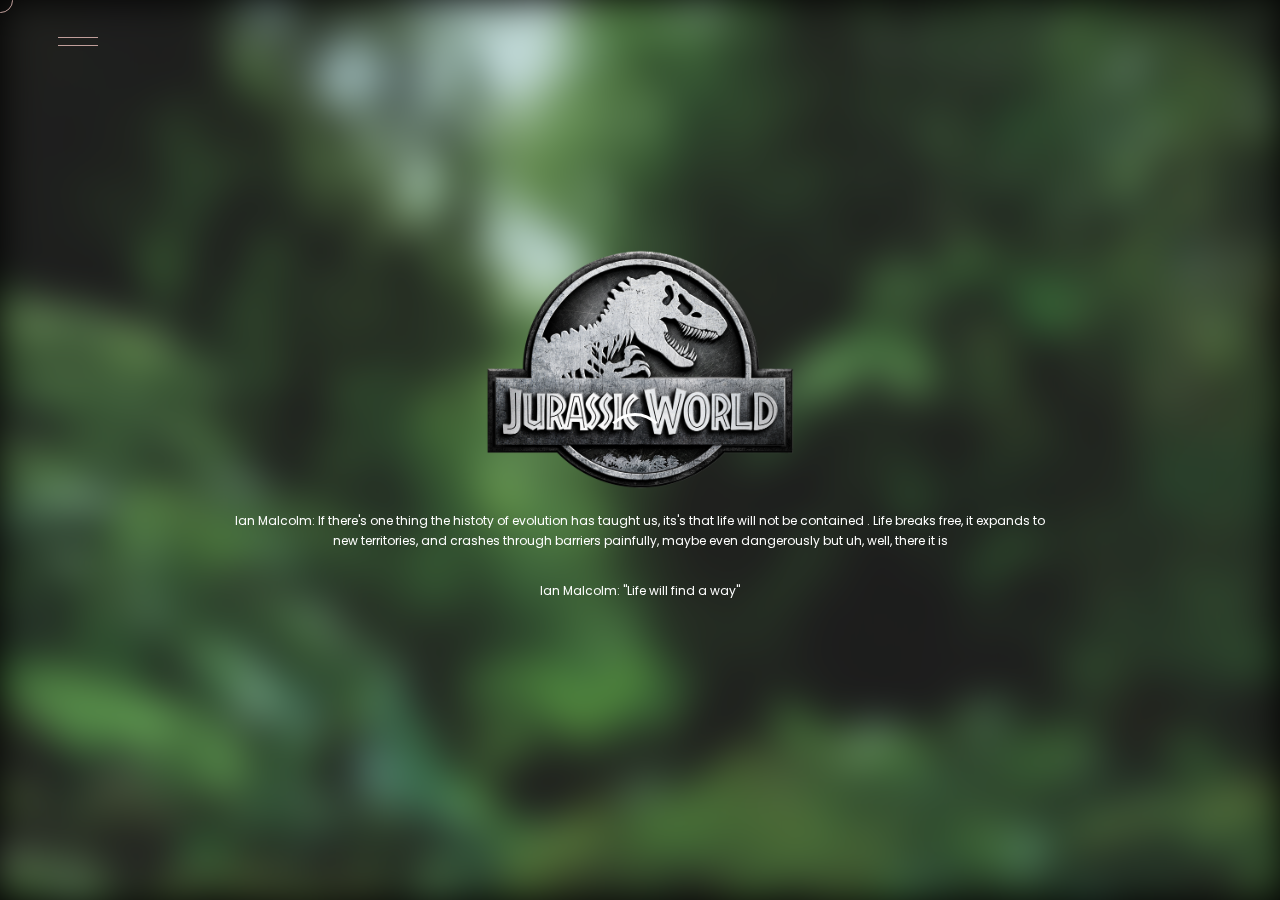
==== commit 9b0d742e: "miniature" ====
--- a/index.html
+++ b/index.html
@@ -81,7 +81,7 @@
         }
         .landing_content_div, .game_content_div {
             margin: 2rem;
-            width: 50%;
+            width: 65%;
             text-align: center;
             color: white;
             font-size: 12px;
@@ -114,6 +114,9 @@
         .menu_items{
             margin: 3rem 0 !important;
         }
+        .menu__closeBtn:focus{
+            outline: none !important;
+        }
 
         @media only screen and (min-width: 768px) and (max-width: 992px) {
             
@@ -126,8 +129,11 @@
             .landing_content_div{
                 width: 75% !important;
             }
-        }
-        @media only screen and (min-width: 576px) and (max-width: 782px) {
+            .menu__link{
+                font-size: 48px !important;
+            }
+        }
+        @media only screen and (min-width: 576px) and (max-width: 768px) {
             html {
                 margin-top: 0 !important;
             }
@@ -136,7 +142,7 @@
                 margin-top: 0 !important;
             }
             .landing_img{
-                width: 3500px;
+                width: 350px;
                 margin: 0 auto;
                 display: block;
             }
@@ -149,7 +155,13 @@
             .landing_content_div{
                 width: 90% !important;
             }
-        }
+
+            .menu__link{
+                font-size: 38px !important;
+            }
+        }
+
+        
         
         @media only screen and (max-width: 576px) {
             html {
@@ -172,6 +184,16 @@
             }
             .landing_content_div{
                 width: 90% !important;
+            }
+        }
+        @media only screen and (min-width: 480px) and (max-width: 576px) {
+            .menu__link{
+                font-size: 36px !important;
+            }
+        }
+        @media only screen and (max-width: 480px) {
+            .menu__link{
+                font-size: 24px !important;
             }
         }
         .menu{
@@ -234,6 +256,12 @@
                     <div class="menu_items">
                         <a class="menu__link" data-menu-link href="#" data-index="0"
                             data-img-index="0">
+                            <span class="text">Home</span>
+                        </a>
+                    </div>
+                    <div class="menu_items">
+                        <a class="menu__link" data-menu-link href="#" data-index="0"
+                            data-img-index="0">
                             <span class="text">About</span>
                         </a>
                     </div>
@@ -246,13 +274,7 @@
                     <div class="menu_items">
                         <a class="menu__link" data-menu-link href="#" data-index="2"
                             data-img-index="2">
-                            <span class="text">Agenda</span>
-                        </a>
-                    </div>
-                    <div class="menu_items">
-                        <a class="menu__link" data-menu-link href="#" data-index="3"
-                            data-img-index="3">
-                            <span class="text">Shop</span>
+                            <span class="text">Contact</span>
                         </a>
                     </div>
                 </nav>
@@ -263,7 +285,7 @@
         <main role="main" class="main" data-main>
 
 
-            <page-home class="is-intro">
+            <page-editorial class="is-intro">
 
                 <app-slideshow class="home__slideshow">
 
@@ -418,9 +440,15 @@
                                         <!-- <p class="page_header" style="font-size: 48px;">The <span class="font-weight-normal font-italic">BoardGame</span></p> -->
                                         <div class="landing_content_div">
                                             <p class="landing_para" style="line-height: 20px;">
+                                                <app-multiline set-delay="false" class="home__slideshow__text_2" word-class="h6" style="color: white;">
+                                                    Jurassic World Miniature Game is an ambitious project that aims to immerse players in the world of the Jurassic World and Jurassic Park movie franchise.
+                                                    The game uses both miniature and cards to bring the players directly into the action and give then a truly cinematic experience.
+                                                </app-multiline>
+                                            </p>
+                                            <!-- <p class="landing_para" style="line-height: 20px;">
                                                 Jurassic World Miniature Game is an ambitious project that aims to immerse players in the world of the Jurassic World and Jurassic Park movie franchise.
                                                 The game uses both miniature and cards to bring the players directly into the action and give then a truly cinematic experience.
-                                            </p>
+                                            </p> -->
                                         </div>
                                     </div>
                                     <div class="home__introLine">
@@ -515,9 +543,9 @@
                             
                                 <div class="container py-5">
                                     <div class="row my-5">
-                                        <div class="col-md-7">
+                                        <div class="col-md-6">
                                         </div>
-                                        <div class="col-md-5">
+                                        <div class="col-md-6">
                                             <div >
                                                 <div style="display: flex; gap: 10px; justify-content: flex-end;">
                                                     <app-multiline set-delay="false" class="home__slideshow__title" word-class="h3" style="color: black">
@@ -623,7 +651,7 @@
 
 
                 </app-slideshow>
-            </page-home>
+            </page-editorial>
 
         </main>
 
--- a/wp-content/themes/10princearthur/assets/css/app-46ab275e9482dc9f40a6.css
+++ b/wp-content/themes/10princearthur/assets/css/app-46ab275e9482dc9f40a6.css
@@ -5851,15 +5851,14 @@
 }
 @media screen and (max-width: 850px) and (orientation: landscape) {
   .menu__content {
-    top: 0%;
-    transform: none;
+    top: 50%;
+    transform: translateY(-50%);
   }
 }
 @media screen and (max-width: 767px) and (orientation: portrait) {
   .menu__content {
-    top: 0%;
-    transform: none;
-    padding-top: 16.64167916041979vh;
+    top: 50%;
+    transform: translateY(-50%);
   }
 }
 .menu__closeBtn {
--- a/wp-content/themes/10princearthur/assets/css/app-46ab275e9482dc9f40a6.css
+++ b/wp-content/themes/10princearthur/assets/css/app-46ab275e9482dc9f40a6.css
@@ -5851,15 +5851,14 @@
 }
 @media screen and (max-width: 850px) and (orientation: landscape) {
   .menu__content {
-    top: 0%;
-    transform: none;
+    top: 50%;
+    transform: translateY(-50%);
   }
 }
 @media screen and (max-width: 767px) and (orientation: portrait) {
   .menu__content {
-    top: 0%;
-    transform: none;
-    padding-top: 16.64167916041979vh;
+    top: 50%;
+    transform: translateY(-50%);
   }
 }
 .menu__closeBtn {
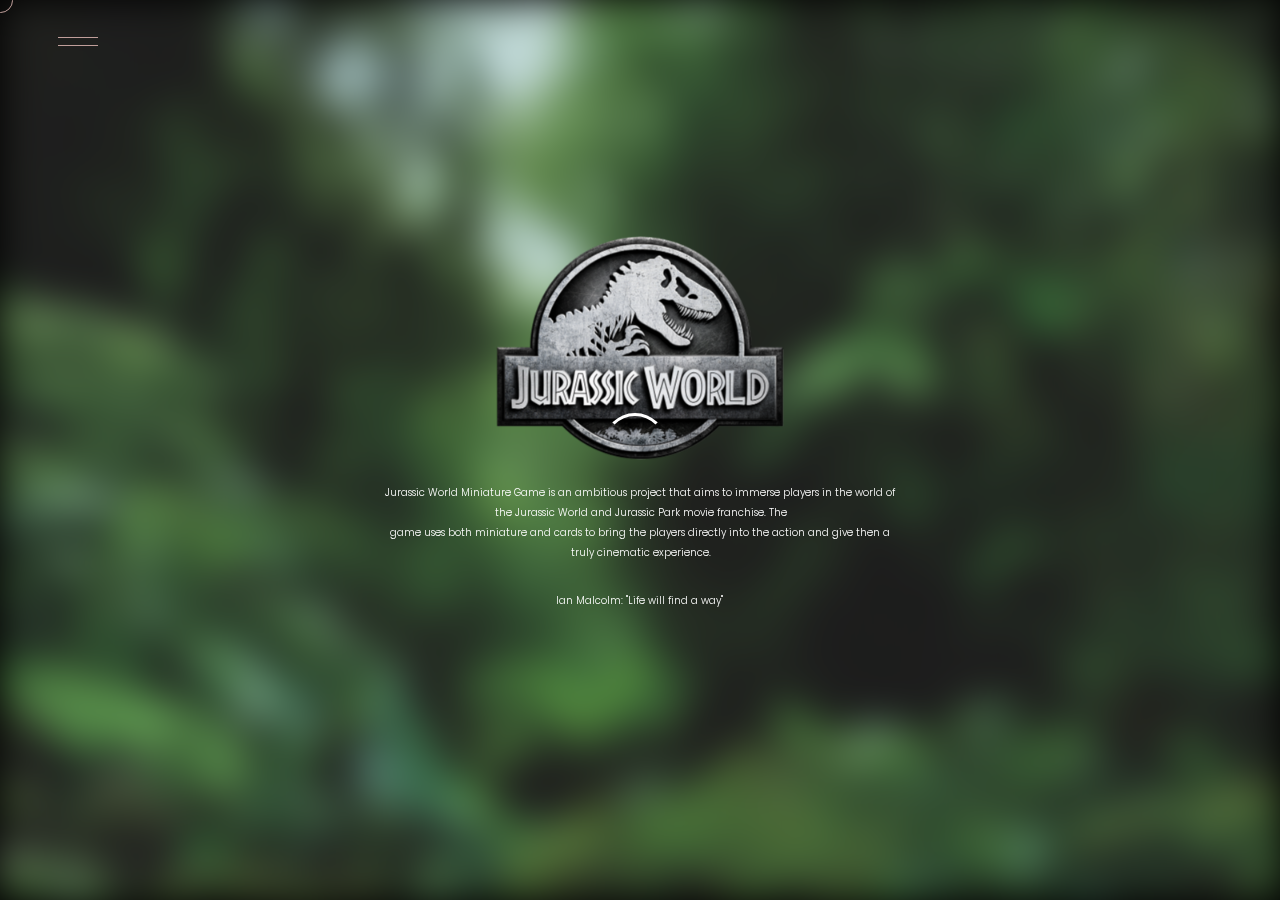
==== commit 15269f0f: "landing content" ====
--- a/index.html
+++ b/index.html
@@ -62,7 +62,7 @@
         }
 
         .landing_img{
-            width: 320px;
+            width: 300px;
             margin: 0 auto;
             display: block;
         }
@@ -142,7 +142,7 @@
                 margin-top: 0 !important;
             }
             .landing_img{
-                width: 350px;
+                width: 300px;
                 margin: 0 auto;
                 display: block;
             }
@@ -172,7 +172,7 @@
                 margin-top: 0 !important;
             }
             .landing_img{
-                width: 270px;
+                width: 250px;
                 margin: 0 auto;
                 display: block;
             }
@@ -325,9 +325,21 @@
                                     <div class="home__intro__content" style="display: flex; justify-content: center; align-items: center; flex-direction: column;">
                                         <img class="landing_img" src="./images/jurassicworldlogo.png"  />
                                         <div class="landing_content_div">
-                                            <p class="landing_para" style="line-height: 20px;">Ian Malcolm: If there's one thing the histoty of evolution has taught us, its's that life will not be contained
+                                            <p class="landing_para" style="line-height: 20px;">
+                                                <app-multiline set-delay="false" class="home__slideshow__text_2" word-class="h6" style="color: white;">
+                                                    Jurassic World Miniature Game is an ambitious project that aims to immerse players in the world of the Jurassic World and Jurassic Park movie franchise.
+                                                    The game uses both miniature and cards to bring the players directly into the action and give then a truly cinematic experience.
+                                                </app-multiline>    
+                                            </p>
+                                            <p class="landing_sub_para" style="margin: 2rem">
+                                                <app-multiline set-delay="false" class="home__slideshow__text_2" word-class="h6" style="color: white;">
+                                                    Ian Malcolm: "Life will find a way"
+                                                </app-multiline>                                                
+                                            </p>
+                                            <!-- <p class="landing_para" style="line-height: 20px;">
+                                                Ian Malcolm: If there's one thing the histoty of evolution has taught us, its's that life will not be contained
                                             . Life breaks free, it expands to new territories, and crashes through barriers painfully, maybe even dangerously but uh, well, there it is  </p>
-                                            <p class="landing_sub_para" style="margin: 2rem">Ian Malcolm: "Life will find a way"</p>
+                                            <p class="landing_sub_para" style="margin: 2rem">Ian Malcolm: "Life will find a way"</p> -->
                                         </div>
                                     </div>
                                     <div class="home__introLine">
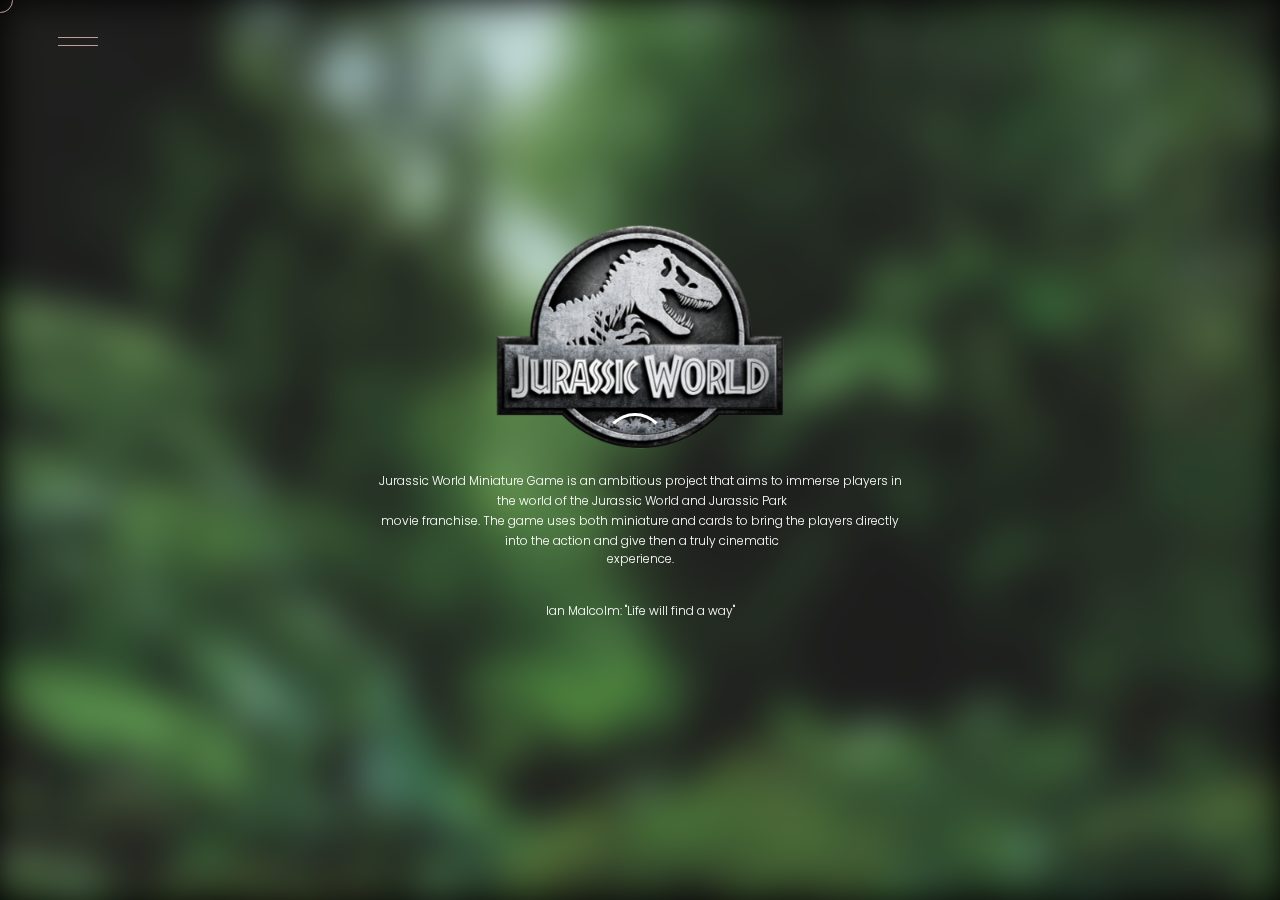
==== commit 9d6fc1ac: "menu item hover" ====
--- a/index.html
+++ b/index.html
@@ -110,6 +110,10 @@
             font-style: italic !important;
             font-size: 64px !important;
             font-weight: 400 !important;
+            transition: color .4s cubic-bezier(.215,.61,.355,1) !important;
+        }
+        .menu__link:hover{
+            color: hsla(0,0%,94%,.6);
         }
         .menu_items{
             margin: 3rem 0 !important;
--- a/wp-content/themes/10princearthur/assets/css/app-46ab275e9482dc9f40a6.css
+++ b/wp-content/themes/10princearthur/assets/css/app-46ab275e9482dc9f40a6.css
@@ -293,7 +293,7 @@
   line-height: 1;
   font-weight: 500;
   font-family: 'Poppins', sans-serif;
-  font-size: 10px;
+  font-size: 12px;
   letter-spacing: 0.12em;
 }
 @media screen and (max-width: 959px), screen and (max-width: 1024px) and (orientation: portrait) {
--- a/wp-content/themes/10princearthur/assets/css/app-46ab275e9482dc9f40a6.css
+++ b/wp-content/themes/10princearthur/assets/css/app-46ab275e9482dc9f40a6.css
@@ -293,7 +293,7 @@
   line-height: 1;
   font-weight: 500;
   font-family: 'Poppins', sans-serif;
-  font-size: 10px;
+  font-size: 12px;
   letter-spacing: 0.12em;
 }
 @media screen and (max-width: 959px), screen and (max-width: 1024px) and (orientation: portrait) {
